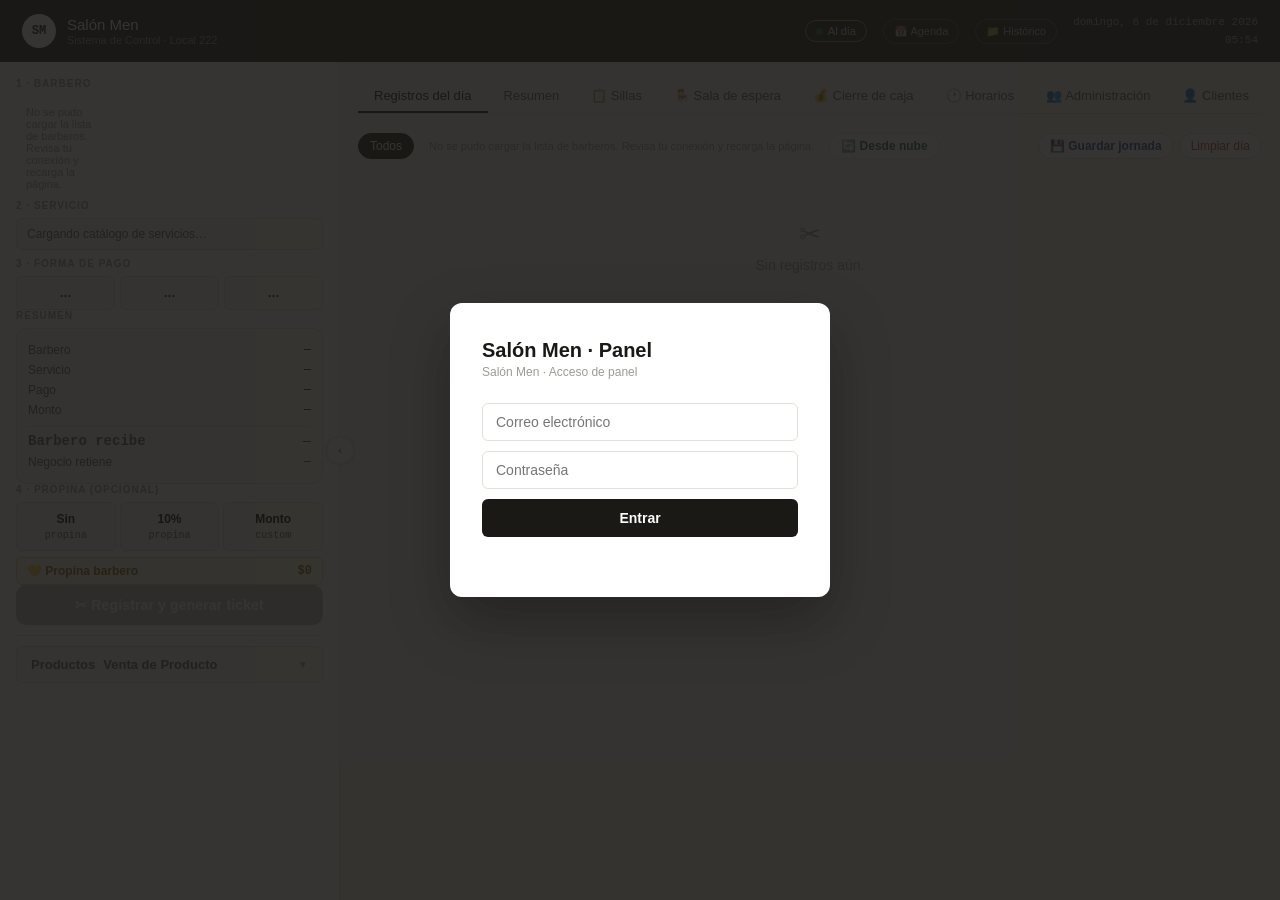
==== index.html @ 9fd51d5e "Editar registro: tip field, saved through the new propina route (only when changed) Co-Authored-By: " ====
<!DOCTYPE html>
<html lang="es">
<head>
<meta charset="UTF-8">
<meta name="viewport" content="width=device-width, initial-scale=1.0, maximum-scale=1.0">
<title>Salón Men · Panel</title>
<link rel="manifest" href="manifest.webmanifest">
<meta name="theme-color" content="#1a1916">
<style>
  /* fuentes del sistema — sin dependencia de red */

  :root {
    --bg:#f5f4f0; --surface:#fff; --surface2:#f9f8f5;
    --border:#e2e0d8; --border2:#ccc9be;
    --text:#1a1916; --text2:#5c5a54; --text3:#9c9a93;
    --soft:#e8e7e2;
    --ok:#1a6b3a; --info:#1a4b8b; --warn:#8b5e00; --err:#c0392b;
    --r:6px; --rl:10px;
    --mono:'Consolas','Courier New',monospace; --sans:-apple-system,BlinkMacSystemFont,'Segoe UI',Arial,sans-serif;
    /* ── Theme tokens — brand colors are tenant-configurable via applyTheme() ── */
    --color-primary: #1a1916;
    --color-accent:  #c9a84c;
    --color-bg:      #ffffff;
    --color-text:    #1a1916;
    --color-muted:   #9c9a93;
    /* Semantic state colors — NOT tenant-overridable (green=safe, red=failing) */
    --color-pending: #8b5e00;
    --color-synced:  #1a6b3a;
    --color-error:   #c0392b;
  }
  *{box-sizing:border-box;margin:0;padding:0}
  body{font-family:var(--sans);background:var(--bg);color:var(--text);min-height:100vh;font-size:14px}

  /* HEADER */
  .hdr{background:var(--text);color:#fff;padding:13px 22px;display:flex;align-items:center;justify-content:space-between;position:sticky;top:0;z-index:100}
  .hdr-brand{display:flex;align-items:center;gap:11px}
  .hdr-logo{width:34px;height:34px;background:#fff;color:var(--text);border-radius:50%;display:flex;align-items:center;justify-content:center;font-family:var(--mono);font-weight:600;font-size:12px}
  .hdr-title{font-weight:500;font-size:15px}
  .hdr-sub{font-size:11px;opacity:.5;margin-top:1px}
  .hdr-date{font-family:var(--mono);font-size:11px;opacity:.6;text-align:right;line-height:1.65}
  .hdr-right{display:flex;align-items:center;gap:16px}
  .hdr-hist{font-size:11px;opacity:.7;cursor:pointer;padding:5px 10px;border:1px solid rgba(255,255,255,.3);border-radius:20px;transition:opacity .12s}
  .hdr-hist:hover{opacity:1}
  .sync-badge{display:inline-flex;align-items:center;gap:5px;padding:4px 10px;border:1px solid var(--color-accent);border-radius:20px;font-size:11px;cursor:pointer;transition:opacity .12s;opacity:.8}
  .sync-badge:hover{opacity:1}
  .sync-dot{width:7px;height:7px;border-radius:50%;flex-shrink:0}

  /* LAYOUT */
  .layout{display:grid;grid-template-columns:340px 1fr;min-height:calc(100vh - 62px)}
  @media(max-width:900px){
    .layout{grid-template-columns:1fr;grid-template-rows:auto 1fr}
    .pl{height:auto;position:static;max-height:none;overflow-y:visible;border-right:none;border-bottom:1px solid var(--border)}
    .pr-panel{max-height:none}
    .hdr{flex-wrap:wrap;gap:6px}
    .hdr-title{font-size:13px}
    .hdr-sub{font-size:10px}
    .tab{font-size:11px;padding:10px 8px}
  }
  @media(max-width:600px){
    .layout{grid-template-columns:1fr}
    .pl{padding:10px}
    .bgrid{grid-template-columns:repeat(3,1fr)}
    .slist{max-height:200px}
    .pgrid{grid-template-columns:repeat(3,1fr)}
    .tabs-wrap{overflow-x:auto;-webkit-overflow-scrolling:touch;scrollbar-width:none}
    .tabs-wrap::-webkit-scrollbar{display:none}
    .tabs{flex-wrap:nowrap;min-width:max-content}
    .tab{white-space:nowrap;font-size:11px;padding:10px 8px}
    .pr-panel{padding:10px}
    .kpi-bb-grid{grid-template-columns:1fr}
  }

  /* PANEL IZQUIERDO — toggle colapsable (solo desktop, >900px; @media
     900px/600px de arriba siguen mandando en mobile sin cambios).
     Colapsado = rail de solo-iconos (~60px). El contenido real
     (.pl-inner) nunca se restructura ni se remueve del DOM — al
     colapsar solo se oculta, y reaparece como flyout (hover o
     focus-within) anclado junto al rail, asi que ninguna accion del
     checkout deja de ser clickeable/usable estando colapsado.
     .pl-empuja (la pone plEmpujeActualizar mientras el foco esta DENTRO del panel): el panel se usa como expandido y EMPUJA el tablero
     (el tablero se recalcula); con el mouse solo encima (hover) queda como flyout, siempre por encima de las tarjetas. */
  .pl-toggle{display:none}
  .pl-rail{display:none}
  @media(min-width:901px){
    .layout.pl-collapsed:not(.pl-empuja){grid-template-columns:60px 1fr}
    .layout.pl-collapsed:not(.pl-empuja) .pl{overflow:visible;padding:12px 8px;z-index:90}   /* .pl is sticky = its own stacking context: without a z-index the flyout was painted BEHIND the positioned cards of the board */
    .layout.pl-collapsed:not(.pl-empuja) .pl-rail{display:flex;flex-direction:column;align-items:center;gap:6px;padding-top:6px}
    .layout.pl-collapsed:not(.pl-empuja) .pl-inner{
      opacity:0;pointer-events:none;
      position:absolute;top:0;left:60px;width:340px;height:calc(100vh - 62px);
      background:var(--surface);border:1px solid var(--border);
      border-radius:0 var(--rl) var(--rl) 0;box-shadow:0 8px 24px rgba(0,0,0,.18);
      padding:16px;overflow-y:auto;z-index:140;
    }
    .layout.pl-collapsed:not(.pl-empuja) .pl:hover .pl-inner,
    .layout.pl-collapsed:not(.pl-empuja) .pl:focus-within .pl-inner{opacity:1;pointer-events:auto}
    .pl-rail-btn{
      position:relative;width:40px;height:40px;flex-shrink:0;
      border:1.5px solid var(--border);border-radius:var(--r);background:var(--surface2);
      color:var(--text2);font-size:17px;line-height:1;cursor:pointer;
      display:flex;align-items:center;justify-content:center;font-family:var(--sans);
    }
    .pl-rail-btn:hover,.pl-rail-btn:focus-visible{border-color:var(--text);background:var(--soft);outline:none}
    .pl-rail-btn::after{
      content:attr(data-pl-tip);position:absolute;left:calc(100% + 10px);top:50%;
      transform:translateY(-50%);background:var(--text);color:#fff;
      font-size:11px;font-weight:600;padding:5px 9px;border-radius:6px;
      white-space:nowrap;opacity:0;pointer-events:none;z-index:200;
    }
    .pl-rail-btn:hover::after,.pl-rail-btn:focus-visible::after{opacity:1}
    .pl-toggle{
      display:flex;align-items:center;justify-content:center;
      position:fixed;top:50%;left:326px;transform:translateY(-50%);
      width:28px;height:28px;border-radius:50%;
      border:1.5px solid var(--border);background:var(--surface);
      color:var(--text2);cursor:pointer;z-index:150;
      box-shadow:0 1px 4px rgba(0,0,0,.14);
    }
    .pl-toggle:hover{border-color:var(--text);background:var(--soft);color:var(--text)}
    .pl-toggle:focus-visible{outline:2px solid var(--text);outline-offset:2px}
    .layout.pl-collapsed:not(.pl-empuja) .pl-toggle{left:46px}
    .pl-toggle-ico{font-size:11px;line-height:1;display:inline-block}
    .layout.pl-collapsed:not(.pl-empuja) .pl-toggle-ico{transform:rotate(180deg)}
  }
  @media(min-width:901px) and (prefers-reduced-motion: no-preference){
    .layout{transition:grid-template-columns .22s ease}
    .pl-inner{transition:opacity .15s ease}
    .pl-toggle{transition:left .22s ease,border-color .12s,background .12s}
    .pl-toggle-ico{transition:transform .22s ease}
    .pl-rail-btn::after{transition:opacity .12s}
  }

  /* PANEL IZQUIERDO */
  .pl{background:var(--surface);border-right:1px solid var(--border);padding:16px;display:flex;flex-direction:column;gap:14px;overflow-y:auto;height:calc(100vh - 62px);position:sticky;top:62px;min-width:0}
  .slbl{font-size:10px;font-weight:600;letter-spacing:.1em;text-transform:uppercase;color:var(--text3);margin-bottom:7px}

  .bgrid{display:grid;grid-template-columns:1fr 1fr 1fr;gap:5px}
  .bbtn{padding:10px 4px;border:1.5px solid var(--border);border-radius:var(--r);background:var(--surface2);cursor:pointer;text-align:center;transition:all .12s;font-family:var(--sans)}
  .bbtn:hover{border-color:var(--text);background:var(--soft)}
  .bbtn.on{border-color:var(--text);background:var(--text);color:#fff}
  .bbtn .bn{font-weight:600;font-size:13px;display:block}
  .bbtn .bc{font-size:10px;margin-top:2px;opacity:.6;font-family:var(--mono)}
  .bbtn.on .bc{opacity:.75}

  .slist{display:flex;flex-direction:column;gap:3px;overflow-y:auto}
  .sitem{display:flex;align-items:center;justify-content:space-between;padding:8px 11px;border:1px solid var(--border);border-radius:var(--r);cursor:pointer;background:var(--surface2);transition:all .12s;user-select:none}
  .sitem:hover{border-color:var(--text);background:var(--soft)}
  .sitem.on{border-color:var(--text);background:var(--text);color:#fff}
  .sn{font-weight:500;font-size:13px} .st{font-size:10px;opacity:.55;margin-top:1px} .sp{font-family:var(--mono);font-size:12px;font-weight:600;white-space:nowrap;margin-left:7px}

  .pgrid{display:grid;grid-template-columns:1fr 1fr 1fr;gap:5px}
  .pbtn{padding:9px 4px;border:1.5px solid var(--border);border-radius:var(--r);background:var(--surface2);cursor:pointer;text-align:center;transition:all .12s;font-family:var(--sans)}
  .pbtn:hover{border-color:var(--text)}
  .pbtn.on{border-color:var(--text);background:var(--text);color:#fff}
  .pbtn .pn{font-weight:600;font-size:12px;display:block}
  .pbtn .pc{font-size:10px;opacity:.65;font-family:var(--mono);margin-top:2px}

  .prev{border:1px solid var(--border);border-radius:var(--rl);padding:11px;background:var(--surface2)}
  .pr{display:flex;justify-content:space-between;font-size:12px;padding:3px 0}
  .pr.tot{border-top:1px solid var(--border);margin-top:6px;padding-top:6px;font-weight:600;font-size:14px;font-family:var(--mono)}
  .pl2{color:var(--text2)} .pv{font-family:var(--mono);font-weight:500}
  .pv.g{color:var(--ok)} .pv.b{color:var(--info)}

  .breg{width:100%;padding:12px;background:var(--text);color:#fff;border:none;border-radius:var(--rl);font-family:var(--sans);font-size:14px;font-weight:600;cursor:pointer;transition:opacity .12s;letter-spacing:.01em}
  .breg:hover:not(:disabled){opacity:.85}
  .breg:disabled{opacity:.28;cursor:not-allowed}

  /* PANEL DERECHO */
  .pr-panel{padding:18px;overflow-y:auto;max-height:calc(100vh - 62px)}

  .tabs{display:flex;margin-bottom:16px;border-bottom:1px solid var(--border)}
  .tab{padding:8px 16px;font-size:13px;font-weight:500;cursor:pointer;border-bottom:2px solid transparent;color:var(--text2);transition:all .12s;white-space:nowrap}
  .tab:hover{color:var(--text)}
  .tab.on{color:var(--text);border-bottom-color:var(--text)}
  .tab-dropdown-item{display:block;padding:10px 16px;border-bottom:none}
  .tab-dropdown-item:hover{background:var(--surface2)}
  .tab-dropdown-item.on{background:var(--surface2)}
  .pane{display:none}
  .pane.on{display:block}

  .fbar{display:flex;gap:5px;margin-bottom:13px;flex-wrap:wrap;align-items:center}
  .fb{padding:5px 11px;border:1px solid var(--border);border-radius:20px;background:var(--surface);font-size:12px;cursor:pointer;transition:all .12s;font-family:var(--sans)}
  .fb:hover{border-color:var(--text)}
  .fb.on{background:var(--text);color:#fff;border-color:var(--text)}
  .fb:disabled{opacity:.4;cursor:not-allowed}
  .fb:disabled:hover{border-color:var(--border)}

  .rt{width:100%;border-collapse:collapse}
  .rt th{font-size:10px;font-weight:600;letter-spacing:.08em;text-transform:uppercase;color:var(--text3);padding:7px 9px;text-align:left;border-bottom:1px solid var(--border)}
  .rt td{padding:8px 9px;border-bottom:1px solid var(--border);font-size:13px;vertical-align:middle}
  .rt tr:last-child td{border-bottom:none}
  .rt tr:hover td{background:var(--surface2)}

  /* Clientes tab only — bounded-height scroll region with a sticky <thead>,
     scoped via this wrapper rather than touching .rt globally (.rt is
     shared with the registros/checkout-history table and others). Filters
     above #clientesContent stay visible "for free": with pagination capping
     rows at CLIENTES_PAGE_SIZE, the table's own scrollbar handles overflow
     instead of the outer .pr-panel, so the page rarely needs to scroll past
     the filter bars at all. */
  .clientes-table-wrap{max-height:calc(100vh - 300px);min-height:240px;overflow:auto;border:1px solid var(--border);border-radius:var(--r)}
  .clientes-table-wrap thead th{position:sticky;top:0;background:var(--surface);z-index:1}

  .badge{display:inline-block;padding:2px 7px;border-radius:20px;font-size:11px;font-weight:500}
  .be{background:#e6f4ea;color:#1a6b3a} .bd{background:#e8eef8;color:#1a4b8b} .btr{background:#fef9e7;color:#8b5e00}
  .bx{background:#fcebeb;color:#791f1f} /* baja confianza / riesgo — deliberately alarming, never mistake for one person */

  .bsm{padding:4px 7px;border:1px solid var(--border);border-radius:4px;background:var(--surface);font-size:11px;cursor:pointer;font-family:var(--sans);transition:all .1s;white-space:nowrap;margin-left:3px}
  .bsm:hover{border-color:var(--text);background:var(--soft)}
  .bsm.dx:hover{border-color:var(--err);color:var(--err)}

  .sgrid{display:grid;grid-template-columns:repeat(auto-fit,minmax(130px,1fr));gap:9px;margin-bottom:18px}
  .sc{background:var(--surface);border:1px solid var(--border);border-radius:var(--rl);padding:13px}
  .scl{font-size:11px;color:var(--text3);margin-bottom:3px} .scv{font-size:22px;font-weight:600;font-family:var(--mono)}
  .scv.g{color:var(--ok)} .scv.b{color:var(--info)} .scv.a{color:var(--warn)}

  .bsgrid{display:grid;grid-template-columns:repeat(auto-fit,minmax(200px,1fr));gap:11px}
  .bsc{background:var(--surface);border:1px solid var(--border);border-radius:var(--rl);overflow:hidden}
  .bsch{background:var(--text);color:#fff;padding:10px 13px;display:flex;align-items:center;justify-content:space-between}
  .bscb{padding:11px 13px}
  .bscr{display:flex;justify-content:space-between;font-size:12px;padding:4px 0;border-bottom:1px solid var(--border)}
  .bscr:last-child{border-bottom:none}

  .empty{text-align:center;padding:44px 20px;color:var(--text3)}
  .empty-ico{font-size:26px;margin-bottom:7px}

  .toastel{position:fixed;bottom:22px;right:22px;background:var(--text);color:#fff;padding:10px 17px;border-radius:var(--rl);font-size:13px;z-index:9000;opacity:0;transform:translateY(8px);transition:all .2s;pointer-events:none}
  .toastel.on{opacity:1;transform:translateY(0)}

  /* Alertas 15 min */
  .alerta-stack{position:fixed;top:72px;right:18px;display:flex;flex-direction:column;gap:8px;z-index:8500;max-width:300px}
  .alerta-card{background:#1a3a1a;border:1px solid #2d6e2d;border-left:4px solid #4caf50;border-radius:var(--rl);padding:12px 14px;color:#fff;box-shadow:0 4px 16px rgba(0,0,0,.35);animation:alerta-in .25s ease;display:flex;flex-direction:column;gap:4px}
  .alerta-card.agenda{background:#1a2b3a;border-color:#2d5e8e;border-left-color:#4a9fd4}
  .alerta-card.llegada{background:#3a2408;border-color:#8a5a1d;border-left-color:#f5a623}
  .alerta-card-top{display:flex;align-items:center;gap:8px}
  .alerta-ico{font-size:18px;flex-shrink:0}
  .alerta-bnom{font-size:11px;font-weight:700;letter-spacing:.06em;text-transform:uppercase;opacity:.75}
  .alerta-main{font-size:13px;font-weight:600;line-height:1.35}
  .alerta-meta{font-size:11px;opacity:.65;font-family:var(--mono)}
  .alerta-close{margin-left:auto;background:none;border:none;color:rgba(255,255,255,.5);cursor:pointer;font-size:16px;line-height:1;padding:0 0 0 6px;align-self:flex-start}
  .alerta-close:hover{color:#fff}
  @keyframes alerta-in{from{opacity:0;transform:translateX(24px)}to{opacity:1;transform:translateX(0)}}

  /* HISTÓRICO PANEL */
  .hist-overlay{display:none;position:fixed;top:0;left:0;right:0;bottom:0;background:rgba(0,0,0,.5);z-index:500;align-items:center;justify-content:center}
  .hist-overlay.on{display:flex}
  .hist-modal{background:#fff;border-radius:var(--rl);padding:22px;width:480px;max-width:94vw;max-height:85vh;overflow-y:auto;box-shadow:0 8px 40px rgba(0,0,0,.2)}
  .hist-title{font-size:16px;font-weight:600;margin-bottom:14px;display:flex;justify-content:space-between;align-items:center}
  .hist-entry{display:flex;align-items:center;justify-content:space-between;padding:10px 12px;border:1px solid var(--border);border-radius:var(--r);margin-bottom:7px;background:var(--surface2)}
  .hist-date{font-weight:600;font-size:13px} .hist-meta{font-size:11px;color:var(--text3)}
  .hist-actions{display:flex;gap:5px}

  /* ═══════════════════════════════════════
     ESTILOS DE IMPRESIÓN — TICKET 58mm
  ═══════════════════════════════════════ */
  #printArea{display:none}
  /* Paper of the 58 mm printouts (ticket, shift summary, cash closing). It only matters when the panel page itself is printed, which only
     happens through #printArea; the A4 reports are separate windows. Nothing here changes the on-screen layout. */
  @page{size:58mm auto;margin:0}

  /* HISTÓRICO PERÍODOS */
  .hist-periodo-btn{padding:7px 14px;border:1px solid var(--border);border-radius:var(--r);background:var(--surface);font-family:var(--sans);font-size:12px;cursor:pointer;font-weight:500;transition:all .12s}
  .hist-periodo-btn:hover{border-color:var(--text);background:var(--surface2)}
  .hist-periodo-btn.on{background:var(--text);color:#fff;border-color:var(--text)}

  /* CAJA */
  .caja-grid{display:grid;grid-template-columns:1fr 1fr;gap:16px;margin-bottom:20px}
  .caja-card{background:var(--surface);border:1px solid var(--border);border-radius:var(--rl);overflow:hidden}
  .caja-head{padding:12px 16px;font-weight:700;font-size:13px;display:flex;align-items:center;gap:8px;border-bottom:1px solid var(--border)}
  .caja-head.efectivo{background:#fef9e7;color:#8b5e00}
  .caja-head.tarjeta{background:#e8eef8;color:#1a4b8b}
  .caja-head.resumen{background:#1a1916;color:#fff}
  .caja-body{padding:14px 16px}
  .caja-row{display:flex;justify-content:space-between;align-items:center;padding:6px 0;border-bottom:1px solid var(--border);font-size:13px}
  .caja-row:last-child{border-bottom:none}
  .caja-row.total{border-top:2px solid var(--border);margin-top:4px;padding-top:10px;font-weight:700;font-size:15px}
  .caja-row.total.ok{color:var(--ok)}
  .caja-row.highlight{background:var(--surface2);margin:0 -16px;padding:6px 16px}
  .caja-lbl{color:var(--text2)}
  .caja-val{font-family:var(--mono);font-weight:600}
  .caja-base-input{display:flex;align-items:center;gap:10px;margin-bottom:16px;padding:12px 14px;background:var(--surface2);border:1px solid var(--border);border-radius:var(--r)}
  .caja-base-input label{font-size:12px;color:var(--text2);white-space:nowrap}
  .caja-base-input input{font-family:var(--mono);font-size:15px;font-weight:600;border:1px solid var(--border);border-radius:var(--r);padding:6px 10px;width:130px;background:var(--surface);color:var(--text)}
  .caja-base-input input:focus{outline:none;border-color:var(--text)}
  .diff-ok{color:var(--ok)} .diff-warn{color:var(--err)}
  .caja-nota{font-size:11px;color:var(--text3);margin-top:6px;line-height:1.5}

  @media print {
    @page {
      size: 58mm auto;
      margin: 0;
    }
    html, body {
      margin: 0 !important;
      padding: 0 !important;
      width: 58mm !important;
    }
    body > *:not(#printArea) {
      display: none !important;
      visibility: hidden !important;
    }
    #printArea {
      display: block !important;
      visibility: visible !important;
      width: 58mm !important;
      max-width: 58mm !important;
      margin: 0 !important;
      box-sizing: border-box !important;
      padding: 0 3mm 0 6mm !important;   /* left margin 6 mm, right 3 mm (the paper is 58 mm: 49 mm of text) */
      background: #fff !important;
    }
    #printArea > div { width: auto !important; max-width: 100% !important; box-sizing: border-box !important; }   /* the ticket blocks were fixed at 52 mm */
    #printArea * { visibility: visible !important; }
    .no-print { display: none !important; }
    #printArea.pa-caja { font-family: "Courier New", monospace; font-size: 10px; line-height: 1.45; }
  }

  /* KPIs */
  .kpi-page{width:100%} /* full width of the content column (was capped at 900px) */
  .kpi-period{display:flex;gap:8px;align-items:center;flex-wrap:wrap;margin-bottom:18px}
  .kpi-period-label{font-size:11px;font-weight:600;text-transform:uppercase;letter-spacing:.08em;color:var(--text3);margin-right:4px}
  .kpi-period select{padding:7px 11px;border:1px solid var(--border);border-radius:var(--r);font-family:var(--sans);font-size:13px;background:var(--surface);cursor:pointer}
  .kpi-period select:focus{outline:none;border-color:var(--text)}
  .kpi-cards-row{display:grid;grid-template-columns:repeat(auto-fit,minmax(160px,1fr));gap:10px;margin-bottom:20px}
  .kpi-mini{background:var(--surface);border:1px solid var(--border);border-radius:var(--rl);padding:12px 14px}
  .kpi-mini-label{font-size:10px;color:var(--text3);text-transform:uppercase;letter-spacing:.07em;margin-bottom:4px}
  .kpi-mini-val{font-family:var(--mono);font-size:22px;font-weight:700}
  .kpi-table-wrap{background:var(--surface);border:1px solid var(--border);border-radius:var(--rl);overflow:hidden;margin-bottom:18px}
  .kpi-table-head{background:var(--text);color:#fff;padding:12px 16px;display:flex;justify-content:space-between;align-items:center}
  .kpi-table-head span{font-size:13px;font-weight:600}
  .kpi-table-head small{font-size:11px;opacity:.6}
  .kpi-rt{width:100%;border-collapse:collapse}
  .kpi-rt th{font-size:10px;font-weight:600;letter-spacing:.07em;text-transform:uppercase;color:var(--text3);padding:9px 12px;text-align:left;border-bottom:1px solid var(--border);background:var(--surface2)}
  .kpi-rt th.r{text-align:center}
  .kpi-rt td{padding:10px 12px;border-bottom:1px solid var(--border);font-size:13px;vertical-align:middle}
  .kpi-rt td.r{text-align:center}
  .kpi-rt tr:last-child td{border-bottom:none}
  .kpi-rt tr:hover td{background:var(--surface2)}
  .kpi-score-cell{display:flex;flex-direction:column;align-items:center;gap:2px}
  .kpi-score-num{font-family:var(--mono);font-weight:700;font-size:13px}
  .kpi-score-bar{width:48px;height:5px;background:var(--border);border-radius:3px;overflow:hidden}
  .kpi-score-fill{height:100%;border-radius:3px;transition:width .3s}
  .kpi-grade{display:inline-block;padding:3px 9px;border-radius:20px;font-size:11px;font-weight:700;letter-spacing:.03em}
  .kpi-grade.S{background:#fef9e7;color:#8b5e00}
  .kpi-grade.A{background:#e6f4ea;color:#1a6b3a}
  .kpi-grade.B{background:#e8eef8;color:#1a4b8b}
  .kpi-grade.C{background:#f5f4f0;color:#5c5a54}
  .kpi-grade.X{background:#fcebeb;color:#791f1f}
  .kpi-grade.D{background:#fdf0e6;color:#8a3b12}
  .staff-periodo-row{display:flex;justify-content:space-between;gap:12px;flex-wrap:wrap;padding:8px 0;border-bottom:1px solid var(--border);font-size:12px}
  .staff-periodo-fechas{color:var(--text2);text-align:right}
  .kpi-alert{background:#fcebeb;border:1px solid #f5c0c0;border-radius:var(--rl);padding:11px 14px;margin-bottom:14px;font-size:13px;color:#791f1f}
  .kpi-alert strong{display:block;margin-bottom:3px}
  .kpi-eval-grid{display:grid;grid-template-columns:repeat(auto-fit,minmax(260px,1fr));gap:12px;margin-bottom:18px}
  .kpi-eval-card{background:var(--surface);border:1px solid var(--border);border-radius:var(--rl);overflow:hidden}
  .kpi-eval-head{padding:11px 14px;display:flex;align-items:center;justify-content:space-between;border-bottom:1px solid var(--border)}
  .kpi-eval-name{font-weight:700;font-size:14px}
  .kpi-eval-body{padding:12px 14px}
  .kpi-eval-row{display:flex;align-items:center;gap:8px;padding:5px 0;border-bottom:1px solid var(--border);font-size:12px}
  .kpi-eval-row:last-child{border-bottom:none}
  .kpi-eval-label{flex:1;color:var(--text2)}
  .kpi-stars{display:flex;gap:2px}
  .kpi-star{width:14px;height:14px;cursor:pointer;font-size:13px;line-height:1;transition:transform .1s}
  .kpi-star:hover{transform:scale(1.25)}
  .kpi-bonus-section{background:var(--surface2);border:1px solid var(--border);border-radius:var(--rl);padding:16px;margin-bottom:18px}
  .kpi-bonus-title{font-size:13px;font-weight:700;margin-bottom:12px;color:var(--text)}
  .kpi-bonus-grid{display:grid;grid-template-columns:repeat(auto-fit,minmax(200px,1fr));gap:10px}
  .kpi-bonus-card{background:var(--surface);border:1px solid var(--border);border-radius:var(--rl);padding:12px 14px;text-align:center}
  .kpi-bonus-name{font-weight:600;font-size:13px;margin-bottom:4px}
  .kpi-bonus-amount{font-family:var(--mono);font-size:20px;font-weight:700;color:var(--ok)}
  .kpi-bonus-label{font-size:10px;color:var(--text3);margin-top:2px}
  .kpi-disq{color:var(--err)!important;text-decoration:line-through;opacity:.5}
  .kpi-disq-badge{display:inline-block;background:#fcebeb;color:#791f1f;border-radius:4px;font-size:10px;font-weight:700;padding:2px 7px;margin-left:6px}
  .kpi-save-btn{padding:11px 22px;background:var(--text);color:#fff;border:none;border-radius:var(--rl);font-family:var(--sans);font-size:13px;font-weight:600;cursor:pointer;transition:opacity .12s}
  .kpi-save-btn:hover{opacity:.85}
  .kpi-period-badge{display:inline-block;background:var(--soft);color:var(--text2);border-radius:20px;font-size:11px;padding:3px 10px;font-family:var(--mono)}

  
  .tkt{font-family:monospace;font-size:11px;line-height:1.45;background:#fff;border:1px dashed #bbb;padding:10px 12px;width:220px;color:#000}
  .xc{text-align:center} .xb{font-weight:bold}
  .xs{border-top:1px dashed #888;margin:4px 0}
  .xr{display:flex;justify-content:space-between;font-size:10px;margin:1px 0}
  .xbig{font-size:13px;font-weight:bold;text-align:center;margin:4px 0}
  .xsm{font-size:9px;color:#555;text-align:center}
  .xfirma{margin-top:16px;border-top:1px solid #000;padding-top:3px;font-size:9px;text-align:center}

  /* SILLAS — tablero compacto: todas las sillas en una vista (sin scroll vertical a 1366×768, también con 9 barberos).
     Riel de color a la izquierda, tiempo restante a la derecha, barra al borde inferior; "💰 Cobrar servicio" abre el cobro (modo foco). */
  #sillasGrid{display:grid;grid-template-columns:repeat(auto-fill,minmax(270px,1fr));gap:10px;align-items:stretch}
  .ss{display:flex;flex-wrap:wrap;align-items:center;gap:3px 16px;padding:7px 12px;margin-bottom:10px;border-radius:var(--r);background:var(--text);border:1px solid var(--text);font-size:12.5px;color:rgba(255,255,255,.75)}
  .ss b{color:#fff}
  .ss-warn{color:#f0c36a;font-weight:600}
  .ss-act{margin-left:auto;font-size:11px;opacity:.7}
  .ss-btn{font-size:11px;padding:3px 10px;border:1px solid rgba(255,255,255,.4);border-radius:var(--r);background:transparent;color:#fff;cursor:pointer;font-family:var(--sans)}
  .sc{position:relative;background:var(--surface);border:1.5px solid var(--border);border-left:5px solid var(--border);border-radius:var(--rl);padding:9px 11px;display:flex;flex-direction:column;gap:5px;min-width:0}
  .sc-top{display:flex;align-items:baseline;flex-wrap:wrap;gap:2px 8px;min-width:0}
  /* the barber's name is ALWAYS shown in full: it wraps onto a second line instead of being cut */
  .sc-name{font-weight:700;font-size:14px;line-height:1.15;overflow-wrap:anywhere}
  .sc-chip{font-size:9.5px;font-weight:700;letter-spacing:.08em;text-transform:uppercase;color:var(--text3);white-space:nowrap}
  .sc-esp{font-size:10.5px;color:var(--text3);white-space:nowrap}
  .sc-next{font-size:10.5px;font-weight:700;color:var(--ok);white-space:nowrap}
  .sc-sub{font-size:11.5px;color:var(--text2)}
  /* DYNAMIC SIZE: the grid computes --k (1 = the compact reference card) from the real space and every text size, padding and bar scales with it */
  #sillasGrid{--k:1}
  #sillasGrid .sc{padding:calc(9px*var(--k)) calc(11px*var(--k));gap:calc(5px*var(--k));justify-content:center}
  #sillasGrid .sc-ocu{padding-bottom:0;column-gap:calc(10px*var(--k));row-gap:calc(5px*var(--k));align-content:space-between;justify-content:normal}
  #sillasGrid .sc-name{font-size:calc(14px*var(--k))} #sillasGrid .sc-chip{font-size:calc(9.5px*var(--k))} #sillasGrid .sc-esp,#sillasGrid .sc-next{font-size:calc(10.5px*var(--k))}
  #sillasGrid .sc-sub{font-size:calc(11.5px*var(--k))} #sillasGrid .sc-cli{font-size:calc(12.5px*var(--k))} #sillasGrid .sc-rem{font-size:calc(28px*var(--k))}
  #sillasGrid .sc-fin{font-size:calc(12px*var(--k))} #sillasGrid .sc-foot{font-size:calc(11px*var(--k))} #sillasGrid .sc-pos{font-size:calc(17px*var(--k))}
  #sillasGrid .sc-cita{font-size:calc(11.5px*var(--k));padding:calc(2px*var(--k)) calc(7px*var(--k))}
  #sillasGrid .sc-aus-det{font-size:calc(11.5px*var(--k))}
  #sillasGrid .sc-cerrar,#sillasGrid .sc-editar{font-size:calc(12px*var(--k));padding:calc(4px*var(--k)) calc(10px*var(--k))}
  .sc-acc{display:inline-flex;align-items:center;gap:calc(6px*var(--k,1));flex:0 0 auto}
  .sc-desde{min-width:0;overflow:hidden;text-overflow:ellipsis;white-space:nowrap}
  .sc-editar{background:var(--surface2);color:var(--text);border:1px solid var(--border2);border-radius:var(--r);font-weight:600;cursor:pointer;font-family:var(--sans);white-space:nowrap}
  .sc-editar:hover{background:var(--soft)}
  /* when the card is too narrow for the labels the buttons keep only the icon (the tooltip says what they do): decided by measuring, see sillasAjustarGrid */
  #sillasGrid.btn-icono .sc-btn-txt{display:none}
  #sillasGrid.btn-icono .sc-editar,#sillasGrid.btn-icono .sc-cerrar{min-width:28px;min-height:22px;padding-left:6px;padding-right:6px}   /* a usable target even at the smallest text scale */ #sillasGrid .sc-aus-btn{font-size:calc(11px*var(--k));padding:calc(2px*var(--k)) calc(8px*var(--k))}
  #sillasGrid .sc-bar{height:calc(6px*var(--k));margin-left:calc(-11px*var(--k));margin-right:calc(-11px*var(--k))}
  .sc-pos{font-size:17px;line-height:1;color:var(--ok);font-weight:700}
  .sc-aus-det{font-size:11.5px;line-height:1.4;color:var(--text2);margin-top:2px}
  .sc-aus-est{font-weight:600}
  .sc-aus-est.hito{color:#9a6e0a}
  .sc-aus-est.sin-reg{color:var(--err)}
  .sc-cita{font-size:11.5px;color:#6a5416;background:rgba(201,168,76,.2);border-radius:var(--r);padding:2px 7px;white-space:nowrap;overflow:hidden;text-overflow:ellipsis;max-width:100%;align-self:flex-start}
  .ss-rot{flex-basis:100%;font-size:12.5px;line-height:1.5;color:rgba(255,255,255,.75);border-top:1px solid rgba(255,255,255,.15);padding-top:4px;margin-top:2px}
  .rot-i{white-space:nowrap}
  .rot-l b{color:#7fe0a3}
  .rot-o b,.rot-x b{color:rgba(255,255,255,.85)}
  .rot-x{opacity:.7}
  .ss-aviso{flex-basis:100%;font-size:12.5px;font-weight:600;color:#f0c36a;border-top:1px solid rgba(255,255,255,.15);padding-top:4px;margin-top:2px}
  /* barbers with no shift today: compact gray chips under the grid, never an alert */
  #sillasDiaLibre{display:flex;flex-wrap:wrap;gap:6px;margin-top:8px}
  #sillasDiaLibre:empty{display:none}
  #sillasDiaLibre .sc{display:inline-flex;flex-direction:row;align-items:baseline;gap:8px;padding:3px 10px;border-width:1px;border-left-width:4px;opacity:.8}
  #sillasDiaLibre .sc-name{font-size:12.5px;font-weight:600}
  /* the closing popover: below the card, above it, or (when neither fits the window) centred — always fully visible */
  /* FOCUS MODE ("💰 Cobrar servicio"): the rest of the board fades behind a veil, the chosen card lifts above it and the charging sheet is a white sheet, distinct from the cards */
  #sillasFoco{position:fixed;inset:0;z-index:60;background:rgba(246,245,241,.74);-webkit-backdrop-filter:blur(3px);backdrop-filter:blur(3px);opacity:0;pointer-events:none}
  #sillasFoco.on{opacity:1;pointer-events:auto}
  @media(prefers-reduced-motion:no-preference){ #sillasFoco{transition:opacity .18s ease} #sillasGrid .sc{transition:transform .18s ease,box-shadow .18s ease} }
  #sillasGrid .sc.abierto{z-index:61;transform:scale(1.025);box-shadow:0 18px 40px rgba(26,25,22,.32)}
  #sillasGrid .sc.abierto.centro{transform:none}
  .sc.centro .sc-cierre{position:fixed;left:50%;top:50%;right:auto;bottom:auto;transform:translate(-50%,-50%);width:min(440px,94vw);max-height:94vh;overflow:auto}
  .sc-ocu.con-cita{grid-template-areas:"top rem" "meta rem" "cli cli" "cita cita" "foot foot" "bar bar"}
  .sc-ocu.con-espera{grid-template-areas:"top rem" "meta rem" "cli cli" "esp esp" "foot foot" "bar bar"}
  .sc-ocu.con-espera.con-cita{grid-template-areas:"top rem" "meta rem" "cli cli" "esp esp" "cita cita" "foot foot" "bar bar"}
  .sc-ocu .sc-espera{grid-area:esp}
  /* clients waiting for a barber: amber, bold and large (as heavy as the appointment line); red past the alert threshold */
  .sc-espera{display:block;font-weight:700;font-size:calc(13px*var(--k,1));line-height:1.25;padding:calc(3px*var(--k,1)) calc(8px*var(--k,1));border-radius:var(--r);background:#fde4b0;color:#7a4300;border:1px solid #e6a23c;white-space:nowrap;overflow:hidden;text-overflow:ellipsis;max-width:100%;align-self:flex-start}
  .sc-espera.urgente{background:#fcd3cf;color:#8f1d14;border-color:#d9534f}
  .esp-corto{display:none}
  #sillasGrid.k-compacto .esp-largo{display:none}
  #sillasGrid.k-compacto .esp-corto{display:inline}
  .ss-espera{background:#f59e0b;border-radius:var(--r);padding:1px 8px;font-weight:700;color:#2b1a00}
  .ss-espera b{color:#2b1a00}
  .ss-espera.urgente{background:#e5484d;color:#fff}
  .ss-espera.urgente b{color:#fff}
  .sc-esp-dl{color:#b45309;font-weight:700;font-size:12px}
  .sc-ocu .sc-cita{grid-area:cita}
  .sc-lib{border-color:#b8e5c8;border-left-color:var(--ok);background:#f3faf5}
  .sc-lib .sc-name{color:var(--ok)}
  .sc-aus{border-color:#c9c9c9;border-left-color:#8a8a8a;background:#efefef}
  .sc-aus .sc-name,.sc-aus .sc-chip{color:var(--text3)}
  /* fourth state: scheduled today but the entry mark was never registered (yellow) */
  .sc-sll{border-color:#d4a843;border-left-color:#d4a843;background:rgba(212,168,67,.08)}
  .sc-sll .sc-chip{color:#9a6e0a}
  /* no shift today (day off, holiday, closed day): compact gray, never an alert */
  .sc-dl{padding-top:6px;padding-bottom:6px;opacity:.75}
  /* barber marked absent by hand (server state): gray, with its Volvió button */
  .sc-aus.sc-man{border-color:#c9c9c9;border-left-color:#8a8a8a;background:#efefef}
  .sc-aus.sc-man .sc-name,.sc-aus.sc-man .sc-chip{color:var(--text3)}
  .sc-aus-btn{margin-left:6px;padding:2px 8px;font-size:11px;font-weight:600;background:var(--surface2);border:1px solid var(--border);border-radius:var(--r);cursor:pointer;color:var(--text2);font-family:var(--sans)}
  .sc-aus-btn.sc-vuelve{background:var(--ok);border-color:var(--ok);color:#fff}
  .sc-aus-btn:disabled{opacity:.5;cursor:default}
  .sc-ocu{border-color:var(--text);border-left-color:var(--text);display:grid;grid-template-columns:minmax(0,1fr) auto;
    grid-template-areas:"top rem" "meta rem" "cli cli" "foot foot" "bar bar";column-gap:10px;row-gap:5px;padding-bottom:0}
  .sc-ocu .sc-top{grid-area:top}
  .sc-meta{grid-area:meta;display:flex;gap:8px;align-items:baseline}
  .sc-cli{grid-area:cli;font-size:12.5px;white-space:nowrap;overflow:hidden;text-overflow:ellipsis}
  .sc-main{grid-area:rem;display:flex;flex-direction:column;align-items:flex-end;justify-content:center;gap:3px}
  .sc-rem{font-family:var(--mono);font-size:28px;font-weight:700;line-height:1;color:var(--warn)}
  .sc-fin{font-size:12px;color:var(--text2);text-align:right}
  .sc-foot{grid-area:foot;display:flex;align-items:center;justify-content:space-between;gap:8px;font-size:11px;color:var(--text3)}
  .sc-t{font-family:var(--mono)}
  .sc-cerrar{padding:4px 10px;background:var(--ok);color:#fff;border:none;border-radius:var(--r);font-size:12px;font-weight:600;cursor:pointer}
  .sc-bar{grid-area:bar;height:6px;margin:2px -11px 0;background:var(--soft);overflow:hidden;border-radius:0 0 calc(var(--rl) - 2px) calc(var(--rl) - 2px)}
  .sc-bar>i{display:block;height:100%;width:0;background:var(--ok);transition:width 1s linear}
  .sc-late{border-color:var(--err);border-left-color:var(--err)}
  .sc-late .sc-rem{color:var(--err)}
  .sc-late .sc-bar>i{background:var(--err)}
  .sc-late .sc-fin{color:var(--err);font-weight:600}
  /* closing block: collapsed; "💰 Cobrar servicio" opens it as a sheet over the card (focus mode), so no neighbouring card ever moves or grows */
  .sc-cierre{display:none;position:absolute;left:-5px;right:-1.5px;min-width:340px;top:calc(100% + 6px);z-index:30;background:#fff;border:1px solid var(--border);border-top:4px solid var(--ok);border-radius:var(--rl);box-shadow:0 22px 54px rgba(26,25,22,.38);padding:12px 14px}
  .sc.der .sc-cierre{left:auto}
  .fc-titulo{font-size:13px;font-weight:700;line-height:1.3;color:#14452a;background:#e6f4ec;margin:-12px -14px 12px;padding:10px 14px;border-radius:calc(var(--rl) - 2px) calc(var(--rl) - 2px) 0 0;overflow-wrap:anywhere}
  .fc-prod{font-size:11px;color:var(--text2);margin:-4px 0 8px}
  .fc-total{font-size:11.5px;color:var(--text2);margin:-2px 0 10px}
  .fc-acc{display:flex;gap:8px;align-items:stretch}
  .fc-conf{flex:1;padding:10px 12px;background:var(--ok);color:#fff;border:none;border-radius:var(--r);font-size:14px;font-weight:700;cursor:pointer;font-family:var(--sans)}
  .fc-conf:disabled{opacity:.45;cursor:not-allowed}
  .fc-canc{padding:10px 14px;background:transparent;color:var(--text2);border:1px solid var(--border2);border-radius:var(--r);font-size:13px;font-weight:600;cursor:pointer;font-family:var(--sans)}
  .fc-conf:focus-visible,.fc-canc:focus-visible{outline:2px solid var(--text);outline-offset:2px}
  .sc.abierto .sc-cierre{display:block}
  .sc.up .sc-cierre{top:auto;bottom:calc(100% + 6px)}
  /* ── Staff panel ── */
  .staff-section-hdr{display:flex;align-items:center;justify-content:space-between;font-size:13px;font-weight:600;color:var(--text);margin-bottom:10px;padding-bottom:8px;border-bottom:1px solid var(--border)}
  .staff-note{font-size:11px;font-weight:400;color:var(--text3)}
  .staff-row{display:flex;align-items:center;gap:8px;padding:8px 0;border-bottom:1px solid #f0f0f0}
  .staff-row:last-child{border-bottom:none}
  .staff-row.inactive{opacity:.55}
  .staff-label{font-size:12px;color:var(--text3);width:90px;flex-shrink:0}
  .staff-input{flex:1;border:1px solid var(--border);border-radius:var(--r);padding:6px 10px;font-size:13px;font-family:var(--sans);background:var(--surface);color:var(--text)}
  .staff-input:focus{outline:none;border-color:#888}
  .staff-del-btn{width:28px;height:28px;border:1px solid var(--border);border-radius:var(--r);background:transparent;color:var(--text3);cursor:pointer;font-size:13px;display:flex;align-items:center;justify-content:center;flex-shrink:0}
  .staff-del-btn:hover{background:#fee2e2;color:#c00;border-color:#fca5a5}
  .staff-add-btn{font-size:12px;padding:4px 12px;border:1px solid var(--border);border-radius:var(--r);background:var(--surface);cursor:pointer;font-family:var(--sans);color:var(--text)}
  .staff-add-btn:hover{background:var(--surface2,#f7f7f7)}
  .staff-reset-btn{font-size:12px;padding:7px 14px;border:1px solid var(--border);border-radius:var(--r);background:transparent;cursor:pointer;font-family:var(--sans);color:var(--text3)}
  .staff-reset-btn:hover{color:var(--text)}
  .staff-add-btn:disabled,.staff-del-btn:disabled,.staff-input:disabled{opacity:.4;cursor:not-allowed;pointer-events:none}
  .staff-freeze-note{font-size:12px;color:var(--warn);background:#fff8e6;border:1px solid #f0d9a0;border-radius:var(--r);padding:8px 10px;margin-bottom:8px}
  .catalogo-aviso{font-size:12px;border-radius:var(--r);padding:8px 10px;margin-bottom:8px;border:1px solid var(--border);color:var(--text2);background:var(--surface2)}
  .catalogo-aviso.warn{color:var(--warn);background:#fff8e6;border-color:#f0d9a0}
  .catalogo-aviso.err{color:var(--err);background:#fdecea;border-color:#f5b7b1}
  .svc-form{display:flex;gap:8px;align-items:center;flex-wrap:wrap;padding:10px;margin-bottom:8px;border:1px solid var(--border);border-radius:var(--r);background:var(--surface2)}
  .staff-row.svc-inactiva .svc-nombre,.staff-row.svc-inactiva .svc-precio-fijo,.staff-row.svc-inactiva .svc-duracion{opacity:.55}
  .svc-precio-fijo{min-width:100px;font-family:var(--mono);font-size:13px;color:var(--text2)}
  .svc-duracion{min-width:52px;font-size:11px;color:var(--text3)}
  .svc-badge{font-size:10px;font-weight:600;text-transform:uppercase;letter-spacing:.05em;color:var(--text3);border:1px solid var(--border);border-radius:20px;padding:2px 8px}
  .staff-action-btn:disabled{opacity:.4;cursor:not-allowed}
  .staff-saved{display:inline-flex;align-items:center;gap:5px;font-size:11px;color:#1a6b3a;background:#e8f5ed;border-radius:20px;padding:3px 10px;margin-left:8px;opacity:0;transition:opacity .3s}
  .staff-saved.show{opacity:1}
  .staff-barber-card{display:flex;align-items:center;gap:12px;padding:12px 14px;border:1px solid var(--border);border-radius:var(--rl);background:var(--surface);margin-bottom:8px;transition:opacity .2s}
  .staff-barber-card.inactive{opacity:.55;background:#fafafa}
  .staff-barber-avatar{width:38px;height:38px;border-radius:50%;background:var(--text);color:#fff;display:flex;align-items:center;justify-content:center;font-weight:700;font-size:13px;flex-shrink:0}
  .staff-barber-card.inactive .staff-barber-avatar{background:#bbb}
  .staff-barber-info{flex:1;min-width:0}
  .staff-barber-name{font-size:13px;font-weight:600;color:var(--text)}
  .staff-barber-bid{font-size:11px;color:var(--text3);font-family:var(--mono)}
  .staff-status-dot{display:inline-block;width:7px;height:7px;border-radius:50%;margin-right:4px}
  .staff-status-dot.active{background:#16a34a}
  .staff-status-dot.inactive{background:#dc2626}
  .staff-status-label{font-size:11px;font-weight:500}
  .staff-status-label.active{color:#16a34a}
  .staff-status-label.inactive{color:#dc2626}
  .staff-action-btn{font-size:11px;font-weight:600;padding:5px 12px;border-radius:var(--r);cursor:pointer;font-family:var(--sans);border:1.5px solid;transition:all .15s}
  .staff-action-btn.deactivate{border-color:#fca5a5;color:#dc2626;background:#fff5f5}
  .staff-action-btn.deactivate:hover{background:#fee2e2}
  .staff-action-btn.reactivate{border-color:#86efac;color:#16a34a;background:#f0fdf4}
  .staff-action-btn.reactivate:hover{background:#dcfce7}
  .staff-token-box{background:var(--surface2,#f7f7f7);border:1px solid var(--border);border-radius:var(--rl);padding:14px 16px;margin-bottom:20px;font-size:12px}
  .staff-token-row{display:flex;gap:8px;margin-top:8px}
  .staff-add-card{border:1.5px dashed var(--border);border-radius:var(--rl);padding:16px;margin-top:8px}
  .staff-add-grid{display:grid;grid-template-columns:1fr 1fr;gap:8px;margin-bottom:10px}
  @media(max-width:480px){.staff-add-grid{grid-template-columns:1fr}}
  #panelLoginOverlay{position:fixed;inset:0;background:rgba(26,25,22,.88);z-index:2000;display:none;align-items:center;justify-content:center}
  .panel-login-card{background:#fff;border-radius:12px;padding:36px 32px;width:min(380px,90vw);box-shadow:0 24px 60px rgba(0,0,0,.3)}
  .panel-login-card h2{font-size:20px;font-weight:700;margin-bottom:3px;color:var(--text)}
  .panel-login-card .plc-sub{font-size:12px;color:var(--text3);margin-bottom:24px}
  .panel-inp{width:100%;padding:10px 13px;border:1px solid var(--border);border-radius:var(--r);font-size:14px;font-family:var(--sans);box-sizing:border-box;margin-bottom:10px;background:var(--surface)}
  .panel-inp:focus{outline:none;border-color:var(--text)}
  .panel-login-btn{width:100%;padding:11px;background:var(--text);color:#fff;border:none;border-radius:var(--r);font-size:14px;font-weight:600;cursor:pointer;font-family:var(--sans)}
  .panel-login-btn:disabled{opacity:.45;cursor:default}
  .panel-login-err{font-size:12px;color:var(--err);margin-top:8px;min-height:16px}
  .panel-user-chip{display:flex;align-items:center;gap:8px;font-size:11px;opacity:.75}
  .panel-logout-btn{font-size:11px;padding:4px 10px;border:1px solid rgba(255,255,255,.3);border-radius:20px;background:transparent;color:#fff;cursor:pointer;font-family:var(--sans)}
  .panel-role-badge{background:rgba(255,255,255,.15);padding:1px 7px;border-radius:20px;font-size:10px;font-weight:700;letter-spacing:.04em}
  /* s1: inline styles of the Config, Histórico and Administración panes, moved into classes (same declarations) so the new design can restyle them */
  #pConfig .s1-1{max-width:600px}
  #pConfig .s1-2{font-size:15px;font-weight:600;margin-bottom:14px}
  #pConfig .s1-3{color:var(--text2);font-size:13px;margin-bottom:18px;line-height:1.6}
  #pConfig .s1-4{margin-bottom:14px}
  #pConfig .s1-5{font-size:11px;font-weight:600;text-transform:uppercase;letter-spacing:.07em;color:var(--text3);margin-bottom:6px}
  #pConfig .s1-6{padding:9px 18px;background:var(--text);color:#fff;border:none;border-radius:var(--r);font-family:var(--sans);font-size:13px;font-weight:600;cursor:pointer}
  #pConfig .s1-7{background:var(--surface2);border:1px solid var(--border);border-radius:var(--rl);padding:16px;font-size:12px;line-height:1.8}
  #pConfig .s1-8{font-weight:700;margin-bottom:8px;font-size:13px}
  #pConfig .s1-9{color:var(--info)}
  #pConfig .s1-10{background:var(--border);padding:1px 5px;border-radius:3px}
  #pConfig .s1-11{margin-top:14px}
  #pConfig .s1-12{padding:9px 18px;border:1.5px solid var(--border);background:var(--surface);border-radius:var(--r);font-family:var(--sans);font-size:13px;cursor:pointer}
  #pConfig .s1-13{margin-top:28px;border-top:1px solid var(--border);padding-top:22px}
  #pConfig .s1-14{font-size:15px;font-weight:600;margin-bottom:6px}
  #pConfig .s1-15{max-width:360px}
  #pHist .s1-16{margin-bottom:14px}
  #pHist .s1-17{padding:7px 12px;background:var(--surface);color:var(--text2);border:1px solid var(--border);border-radius:var(--r);font-size:12px;font-weight:600;cursor:pointer;margin-left:auto}
  #pHist .s1-18{padding:7px 10px;border:1px solid var(--border);border-radius:var(--r);font-size:13px;background:var(--surface)}
  #pHist .s1-19{padding:8px 16px;background:var(--text);color:#fff;border:none;border-radius:var(--r);font-size:13px;font-weight:600;cursor:pointer}
  #pHist .s1-20{font-size:12px;color:var(--text3)}
  #pHist .s1-21{color:var(--text3)}
  #pHist .s1-22{font-size:15px;font-weight:600;color:var(--text2);margin-bottom:6px}
  #pHist .s1-23{font-size:13px;color:var(--text3)}
  #pStaff .s1-24{max-width:620px;padding-bottom:40px}
  #pStaff .s1-25{font-weight:600;font-size:12px;margin-bottom:2px}
  #pStaff .s1-26{color:var(--text3);font-size:12px}
  #pStaff .s1-27{flex:1;padding:7px 10px;border:1px solid var(--border);border-radius:var(--r);font-size:12px;font-family:var(--mono)}
  #pStaff .s1-28{padding:7px 14px;font-size:12px;background:var(--text);color:#fff;border:none;border-radius:var(--r);cursor:pointer;font-family:var(--sans);font-weight:600}
  #pStaff .s1-29{margin-bottom:26px}
  #pStaff .s1-30{font-size:11px}
  #pStaff .s1-31{margin-top:14px}
  #pStaff .s1-32{font-size:12px;font-weight:600;margin-bottom:10px}
  #pStaff .s1-33{font-size:11px;color:var(--text3);margin-bottom:4px}
  #pStaff .s1-34{color:var(--text3);font-size:10px}
  #pStaff .s1-35{font-family:var(--mono)}
  #pStaff .s1-36{flex:1;padding:9px;font-size:12px}
  #pStaff .s1-37{padding:9px 14px;font-size:12px;background:var(--surface2);border:1px solid var(--border);border-radius:var(--r);cursor:pointer;font-family:var(--sans)}
  #pStaff .s1-38{flex:2}
  #pStaff .s1-39{max-width:100px}
  #pStaff .s1-40{padding:9px 14px;font-size:12px;white-space:nowrap}
  #pStaff .s1-41{flex:1}
  #pStaff .s1-42{padding-top:12px;border-top:1px solid var(--border);text-align:right}
  /* s2: inline styles of the Config, Histórico and Administración panes, moved into classes (same declarations) so the new design can restyle them */
  #pSala .s2-1{background:var(--surface);border:1px solid var(--border);border-radius:var(--rl);padding:16px;margin-bottom:16px}
  #pSala .s2-2{font-size:11px;font-weight:700;text-transform:uppercase;letter-spacing:.08em;color:var(--text3);margin-bottom:12px}
  #pSala .s2-3{position:relative}
  #pSala .s2-4{font-size:11px;color:var(--text3);margin-bottom:4px}
  #pSala .s2-5{width:100%;padding:8px 10px;border:1px solid var(--border);border-radius:var(--r);font-size:13px;background:var(--surface);font-family:var(--sans)}
  #pSala .s2-6{width:100%;padding:8px 10px;border:1px solid var(--border);border-radius:var(--r);font-size:13px;font-family:var(--mono);background:var(--surface)}
  #pSala .s2-7{width:100%;padding:8px 10px;border:1px solid var(--border);border-radius:var(--r);font-size:13px;font-family:var(--sans);background:var(--surface)}
  #pSala .s2-8{padding:9px 20px;background:var(--text);color:#fff;border:none;border-radius:var(--r);font-size:13px;font-weight:600;cursor:pointer;font-family:var(--sans)}
  #pSala .s2-9{font-size:13px}
  #pSala .s2-10{font-size:11px;font-weight:700;text-transform:uppercase;letter-spacing:.08em;color:var(--text3)}
  #pSala .s2-11{font-size:11px;color:var(--text3)}
  #pSala .s2-12{font-size:11px;padding:4px 11px;border:1px solid var(--border);border-radius:var(--r);background:var(--surface);cursor:pointer;font-family:var(--sans)}
  #pSala .s2-13{grid-column:1/-1}
  #pSala .s2-14{margin-top:20px}
  #pSala .s2-15{flex:1;padding:8px 10px;border:1px solid var(--border);border-radius:var(--r);font-size:13px;font-family:var(--sans);background:var(--surface)}
  #pSala .s2-16{padding:8px 16px;background:var(--text);color:#fff;border:none;border-radius:var(--r);font-size:13px;font-weight:600;cursor:pointer;font-family:var(--sans)}
</style>
</head>
<body>

<header class="hdr">
  <div class="hdr-brand">
    <div class="hdr-logo">SM</div>
    <div>
      <div class="hdr-title" id="hdrTitle"></div>
      <div class="hdr-sub" id="hdrSub"></div>
    </div>
  </div>
  <div class="hdr-right">
    <div id="sheetsStatus" style="font-size:11px;opacity:.5;display:none">
      <span id="sheetsIndicator">⬤</span> <span id="sheetsText">Sheets</span>
    </div>
    <div id="syncBadge" class="sync-badge" onclick="drainOutbox()" title="Sincronizar ahora">
      <span class="sync-dot" id="syncDot" style="background:var(--color-synced)"></span>
      <span id="syncTxt">Al día</span>
    </div>
    <span class="hdr-hist" style="cursor:pointer" onclick="showTabById('pAgenda')">📅 Agenda</span>
    <span class="hdr-hist" onclick="abrirHistorico()">📁 Histórico</span>
    <div id="panelUserChip" class="panel-user-chip" style="display:none">
      <span id="panelUserName"></span>
      <span id="panelUserRole" class="panel-role-badge"></span>
    </div>
    <button id="panelLogoutBtn" class="panel-logout-btn" style="display:none" onclick="panelLogout()">Salir</button>
    <div class="hdr-date" id="hDate"></div>
  </div>
</header>

<div id="panelLoginOverlay">
  <div class="panel-login-card">
    <h2>Salón Men · Panel</h2>
    <p class="plc-sub" id="plcSub"></p>
    <input class="panel-inp" id="panelEmailInput" type="email" placeholder="Correo electrónico"
      autocomplete="username" onkeydown="if(event.key==='Enter')panelLogin()">
    <input class="panel-inp" id="panelPassInput" type="password" placeholder="Contraseña"
      autocomplete="current-password" onkeydown="if(event.key==='Enter')panelLogin()">
    <button class="panel-login-btn" id="panelLoginBtn" onclick="panelLogin()">Entrar</button>
    <div class="panel-login-err" id="panelLoginErr"></div>
  </div>
</div>

<div class="layout">

  <!-- IZQUIERDA -->
  <div class="pl">
    <div class="pl-rail" id="plRail">
      <button type="button" class="pl-rail-btn" data-pl-tip="Barbero" aria-label="Ir a Barbero" onclick="plRailFocus('secBarbero')">💈</button>
      <button type="button" class="pl-rail-btn" data-pl-tip="Servicio" aria-label="Ir a Servicio" onclick="plRailFocus('secServicio')">✂️</button>
      <button type="button" class="pl-rail-btn" data-pl-tip="Forma de pago" aria-label="Ir a Forma de pago" onclick="plRailFocus('secPago')">💳</button>
      <button type="button" class="pl-rail-btn" data-pl-tip="Propina" aria-label="Ir a Propina" onclick="plRailFocus('secPropina')">💛</button>
      <button type="button" class="pl-rail-btn" data-pl-tip="Venta de producto" aria-label="Ir a Venta de producto" onclick="plRailFocus('secProductoSale')">🧴</button>
    </div>
    <div class="pl-inner" id="plInner">
    <div id="secBarbero">
      <div class="slbl">1 · Barbero</div>
      <div class="bgrid" id="bgrid"></div>
    </div>
    <div id="secServicio">
      <div class="slbl">2 · Servicio</div>

      <div class="slist" id="slist"></div>
    </div>
    <div id="secPago">
      <div class="slbl">3 · Forma de pago</div>
      <div class="pgrid">
        <button class="pbtn" data-pay="efectivo" onclick="selP(this)"><span class="pn">…</span><span class="pc"></span></button>
        <button class="pbtn" data-pay="debito" onclick="selP(this)"><span class="pn">…</span><span class="pc"></span></button>
        <button class="pbtn" data-pay="transferencia" onclick="selP(this)"><span class="pn">…</span><span class="pc"></span></button>
      </div>
    </div>
    <div>
      <div class="slbl">Resumen</div>
      <div class="prev">
        <div class="pr"><span class="pl2">Barbero</span><span class="pv" id="pvB">—</span></div>
        <div class="pr"><span class="pl2">Servicio</span><span class="pv" id="pvS">—</span></div>
        <div class="pr"><span class="pl2">Pago</span><span class="pv" id="pvP">—</span></div>
        <div class="pr"><span class="pl2">Monto</span><span class="pv" id="pvM">—</span></div>
        <div class="pr tot"><span class="pl2">Barbero recibe</span><span class="pv g" id="pvBB">—</span></div>
        <div class="pr" id="pvPropinaRow" style="display:none"><span class="pl2">+ Propina</span><span class="pv" style="color:#8b5e00;font-weight:700" id="pvPropina">—</span></div>
        <div class="pr"><span class="pl2">Negocio retiene</span><span class="pv b" id="pvN">—</span></div>
      </div>
    </div>
    <div id="secPropina">
      <div class="slbl">4 · Propina (opcional)</div>
      <div style="display:flex;gap:6px;align-items:center">
        <div style="display:flex;gap:4px;flex:1">
          <button class="pbtn" data-tip="0"   onclick="selPropina(this)" style="flex:1"><span class="pn">Sin</span><span class="pc">propina</span></button>
          <button class="pbtn" data-tip="10"  onclick="selPropina(this)" style="flex:1"><span class="pn">10%</span><span class="pc">propina</span></button>
          <button class="pbtn" data-tip="custom" onclick="selPropina(this)" style="flex:1"><span class="pn">Monto</span><span class="pc">custom</span></button>
        </div>
      </div>
      <div id="propinaCust" style="display:none;margin-top:6px">
        <input type="number" id="propinaInput" min="0" step="500" placeholder="$0"
          oninput="actualizarPropina()"
          style="width:100%;padding:8px 10px;border:1px solid var(--border);border-radius:var(--r);font-family:var(--mono);font-size:14px;text-align:right">
      </div>
      <div id="propinaPreview" style="display:none;margin-top:6px;padding:6px 10px;background:var(--gold-soft,#fef9e7);border:1px solid #e8d08a;border-radius:var(--r);font-size:12px;display:flex;justify-content:space-between">
        <span style="color:#8b5e00;font-weight:600">💛 Propina barbero</span>
        <span style="font-family:var(--mono);font-weight:700;color:#8b5e00" id="propinaAmt">$0</span>
      </div>
    </div>
    <button class="breg" id="btnR" onclick="registrar()" disabled>✂ Registrar y generar ticket</button>

    <!-- VENTA DE PRODUCTO -->
    <div id="secProductoSale" style="margin-top:10px;border-top:1px solid var(--border);padding-top:10px">
      <button onclick="toggleProductos()" id="btnToggleProd"
        style="width:100%;padding:10px 14px;background:var(--surface2);border:1.5px solid var(--border);border-radius:var(--r);color:var(--text2);font-family:var(--sans);font-size:13px;font-weight:600;cursor:pointer;text-align:left;display:flex;align-items:center;gap:8px;transition:border-color .12s">
        <span>Productos</span><span>Venta de Producto</span><span id="prodArrow" style="margin-left:auto;font-size:10px;opacity:.5">▼</span>
      </button>
      <div id="prodPanel" style="display:none;padding-top:10px">
        <div class="slbl">Barbero <span style="font-weight:400;opacity:.5;font-size:10px">(opcional — sin barbero = sin comision)</span></div>
        <div class="bgrid" id="prodBgrid"></div>
        <div class="slbl" style="margin-top:8px">Producto</div>
        <div id="prodGrid" style="display:flex;gap:5px;flex-wrap:wrap"></div>
        <div style="display:flex;align-items:center;gap:10px;margin-top:8px">
          <span class="slbl" style="margin:0;flex:1">Cantidad</span>
          <button onclick="chgQty(-1)" style="width:32px;height:32px;border:1.5px solid var(--border);border-radius:var(--r);background:var(--surface2);color:var(--text);font-size:18px;font-weight:700;cursor:pointer;line-height:1;font-family:var(--sans)">−</button>
          <span id="prodQtyDisplay" style="font-family:var(--mono);font-size:16px;font-weight:700;min-width:24px;text-align:center">1</span>
          <button onclick="chgQty(1)" style="width:32px;height:32px;border:1.5px solid var(--border);border-radius:var(--r);background:var(--surface2);color:var(--text);font-size:18px;font-weight:700;cursor:pointer;line-height:1;font-family:var(--sans)">+</button>
        </div>
        <div class="slbl" style="margin-top:8px">Forma de pago</div>
        <div class="pgrid">
          <button class="pbtn" data-prodpay="efectivo" onclick="selProdPago(this)"><span class="pn">…</span><span class="pc"></span></button>
          <button class="pbtn" data-prodpay="debito" onclick="selProdPago(this)"><span class="pn">…</span><span class="pc"></span></button>
          <button class="pbtn" data-prodpay="transferencia" onclick="selProdPago(this)"><span class="pn">…</span><span class="pc"></span></button>
        </div>
        <div class="prev" id="prodPrev" style="margin-top:8px">
          <div class="pr"><span class="pl2">Barbero</span><span class="pv" id="ppvB">Sin asignar</span></div>
          <div class="pr"><span class="pl2">Producto</span><span class="pv" id="ppvS">—</span></div>
          <div class="pr"><span class="pl2">Total</span><span class="pv" id="ppvM">—</span></div>
          <div class="pr tot"><span class="pl2">Barbero recibe</span><span class="pv g" id="ppvBB">—</span></div>
          <div class="pr"><span class="pl2">Negocio retiene</span><span class="pv b" id="ppvN">—</span></div>
        </div>
        <button class="breg" id="btnProd" onclick="registrarProducto()" disabled style="margin-top:8px">Registrar venta</button>
      </div>
    </div>
    </div>
  </div>
  <button class="pl-toggle" id="plToggle" type="button" aria-label="Colapsar panel lateral" aria-expanded="true" onclick="togglePlPanel()"><span class="pl-toggle-ico" aria-hidden="true">‹</span></button>

  <!-- DERECHA -->
  <div class="pr-panel">
    <div class="tabs">
      <div class="tab on" onclick="showTab('pReg',this)">Registros del día</div>
      <div class="tab" onclick="showTab('pSum',this)">Resumen</div>
      <div class="tab" onclick="showTab('pSillas',this)">📋 Sillas</div>
      <div class="tab" onclick="showTab('pSala',this)">🪑 Sala de espera</div>
      <div class="tab" onclick="showTab('pCaja',this)">💰 Cierre de caja</div>
      <div class="tab" onclick="showTab('pHorarios',this)">🕐 Horarios</div>
      <div class="tab" onclick="showTab('pStaff',this)">👥 Administración</div>
      <div class="tab" onclick="showTab('pClientes',this)">👤 Clientes</div>
      <div class="tab" id="tabAgenda" onclick="showTab('pAgenda',this)">📅 Agenda <span id="badgeAgenda" style="display:none;background:#2d5e8e;color:#fff;border-radius:20px;font-size:10px;font-weight:700;padding:1px 7px;margin-left:4px;vertical-align:middle">0</span></div>
      <div class="tab" onclick="showTab('pKpis',this)">🏆 KPIs</div>
      <div class="tab" id="tabTv" style="display:none" onclick="showTab('pTv',this)">📺 TV</div>
      <script>document.addEventListener('DOMContentLoaded',function(){if(window.BP_CONFIG&&BP_CONFIG.tv===true){var _t=document.getElementById('tabTv');if(_t)_t.style.display='';}});</script>
      <div style="position:relative" id="tabMasWrap">
        <div class="tab" onclick="toggleTabMas(event)">Más ▾</div>
        <div id="tabMasMenu" style="display:none;position:absolute;top:100%;right:0;background:var(--surface);border:1px solid var(--border);border-radius:var(--r);box-shadow:0 4px 16px rgba(0,0,0,.15);z-index:100;min-width:190px;overflow:hidden">
          <div class="tab tab-dropdown-item" id="tabAprob" onclick="showTab('pAprob',this);closeTabMas()">✅ Aprobar <span id="badgeAprob" style="display:none;background:#d4a843;color:#0a0908;border-radius:20px;font-size:10px;font-weight:700;padding:1px 7px;margin-left:4px">0</span></div>
          <div class="tab tab-dropdown-item" onclick="showTab('pCierre',this);closeTabMas()">Cierre jornada</div>
          <div class="tab tab-dropdown-item" onclick="showTab('pHist',this);closeTabMas()">Histórico</div>
          <div class="tab tab-dropdown-item" onclick="showTab('pHistorico',this);closeTabMas()">📥 Ingresar histórico</div>
          <div class="tab tab-dropdown-item" onclick="showTab('pConfig',this);closeTabMas()">⚙ Config</div>
        </div>
      </div>
    </div>

    <div class="pane on" id="pReg">
      <div class="fbar">
        <button class="fb on" onclick="filtrar('todos',this)">Todos</button>
        <span id="barberFilterBtns"></span>
        <button class="fb" id="syncNubeBtn" style="color:var(--ok);font-weight:600" onclick="forzarSyncNube()" title="Borra caché local y trae los datos limpios desde la base de datos">🔄 Desde nube</button>
        <button class="fb" style="margin-left:auto;color:var(--info);font-weight:600" onclick="descargarJornadaHoy()" title="Guarda el JSON del día — ábrelo luego en el Dashboard">💾 Guardar jornada</button>
        <button class="fb" style="color:var(--err)" onclick="limpiarHoy()">Limpiar día</button>
      </div>
      <div id="avisoVentasHoy" class="catalogo-aviso err" style="display:none"></div>
      <div id="rCont"><div class="empty"><div class="empty-ico">✂</div><div>Sin registros. Registra el primer servicio del día.</div></div></div>
    </div>

    <div class="pane" id="pTv">
      <div class="card-p" style="padding:18px 20px;margin-bottom:14px;">
        <h2 style="margin:0 0 4px;font-size:1.25rem;">📺 TV del local</h2>
        <p class="muted" style="margin:0 0 14px;">Elige qué muestra la TV de la sala. Cada cambio queda registrado (quién, cuándo, de qué a qué).</p>
        <div id="tvEstado" style="font-size:1rem;margin-bottom:6px;"></div>
        <div id="tvAviso" style="font-size:0.95rem;"></div>
      </div>
      <div class="card-p" style="padding:14px 18px;margin-bottom:14px;">
        <div style="font-weight:700;margin-bottom:6px;">🔊 Sonido de llamados (este equipo)</div>
        <div id="audioLlEstado" style="font-size:0.95rem;margin-bottom:8px;"></div>
        <button id="audioLlBtn" onclick="activarSonidoLl()" style="padding:7px 14px;font-size:0.95rem;border-radius:8px;cursor:pointer;">🔊 Activar sonido de llamados</button>
        <div id="audioLlTv" style="font-size:0.95rem;margin-top:10px;"></div>
      </div>
      <div id="tvLista"></div>
      <div class="card-p" id="tvAdmin" style="padding:18px 20px;margin-top:14px;display:none;">
        <h3 style="margin:0 0 8px;font-size:1.05rem;">Dispositivos (solo administrador)</h3>
        <div style="display:flex;gap:8px;flex-wrap:wrap;align-items:center;">
          <input id="tvNuevoNombre" maxlength="80" placeholder="Nombre de la TV, ej. TV sala" style="padding:10px;font-size:1rem;min-width:240px;">
          <button type="button" onclick="tvCrear()" style="padding:9px 14px;font-size:0.95rem;border-radius:10px;border:2px solid #c9c3b6;background:#fff;color:#1a1916;cursor:pointer;">Añadir TV</button>
        </div>
        <div id="tvToken" style="display:none;margin-top:12px;padding:12px;border:2px solid var(--brand-primary,#0E3B2E);border-radius:10px;"></div>
      </div>
    </div>
    <div class="pane" id="pAprob">
      <div id="aprobContent">
        <div class="empty"><div class="empty-ico">⟳</div><div>Cargando pendientes…</div></div>
      </div>
    </div>

    <div class="pane" id="pSala">
      <!-- ── Llamado de clientes: repetir el último llamado (admin y encargado) ── -->
      <div id="llamadoBarra" style="display:none;align-items:center;gap:8px;margin-bottom:10px;flex-wrap:wrap">
        <span style="font-size:12px;color:var(--text2)">📣 Llamado de clientes</span>
        <button onclick="llamadoRepetir()" style="padding:5px 12px;font-size:12px;background:var(--surface2);border:1px solid var(--border);border-radius:var(--r);cursor:pointer">🔁 Repetir llamado</button>
      </div>
      <!-- ── Check-in manual ── -->
      <div class="s2-1">
        <div class="s2-2">✚ Check-in manual</div>
        <div style="display:grid;grid-template-columns:1fr 1fr;gap:10px;margin-bottom:10px">
          <div class="s2-3">
            <div class="s2-4">Teléfono (opcional)</div>
            <input id="sala-tel" type="tel" placeholder="" autocomplete="off"
              style="width:100%;padding:8px 10px;border:1px solid var(--border);border-radius:var(--r);font-size:13px;font-family:var(--sans);background:var(--surface)"
              oninput="salaBuscarClienteLocal(this.value)"
              onblur="buscarClientePorTel('sala')" />
            <div id="sala-tel-badge" style="font-size:11px;margin-top:4px;color:var(--text3)"></div>
            <!-- Instant local-index dropdown (no network per keystroke) — see
                 salaBuscarClienteLocal(). Absolutely positioned so it floats
                 over whatever's below without pushing layout around. -->
            <div id="sala-tel-dropdown" style="display:none;position:absolute;z-index:20;top:100%;left:0;right:0;margin-top:2px;background:var(--surface);border:1px solid var(--border);border-radius:var(--r);box-shadow:0 4px 14px rgba(0,0,0,.12);max-height:220px;overflow-y:auto"></div>
          </div>
          <div>
            <div class="s2-4">Nombre *</div>
            <input id="sala-nombre" type="text" placeholder=""
              style="width:100%;padding:8px 10px;border:1px solid var(--border);border-radius:var(--r);font-size:13px;font-family:var(--sans);background:var(--surface)" />
          </div>
        </div>
        <div style="display:grid;grid-template-columns:1fr 1fr 1fr;gap:10px;margin-bottom:12px">
          <div>
            <div class="s2-4">Barbero *</div>
            <select class="s2-5" id="sala-bid">
              <option value="">Elegir…</option>
              <option value="any">⚡ Primer disponible</option>
            </select>
          </div>
          <div>
            <div class="s2-4">Servicio *</div>
            <select class="s2-5" id="sala-svc" onchange="salaAutoPreio()">
              <option value="">Elegir…</option>
                          <!-- the options come from the deployment config (BP.salaServicios) or from the service catalog of the server: salaPoblarServicios() -->
            </select>
          </div>
          <div>
            <div class="s2-4">Precio</div>
            <input class="s2-6" id="sala-precio" type="number" placeholder="Precio"
              />
          </div>
        </div>
        <div style="display:grid;grid-template-columns:1fr 1fr;gap:10px;margin-bottom:12px">
          <div>
            <div class="s2-4">Bebida (opcional)</div>
            <select id="sala-bebida" onchange="salaToggleBebidaOtro()" style="width:100%;padding:8px 10px;border:1px solid var(--border);border-radius:var(--r);font-size:13px;background:var(--surface);font-family:var(--sans)">
              <option value="">Sin bebida</option>
              <option value="__otro__">Otro…</option>
            </select>
          </div>
          <div id="sala-bebida-otro-wrap" style="display:none">
            <div class="s2-4">¿Cuál?</div>
            <input class="s2-7" id="sala-bebida-otro" type="text" placeholder="Ej: Té helado"
              />
          </div>
        </div>
        <button class="s2-8" onclick="salaCheckin()">✓ Registrar llegada</button>
      </div>

      <!-- ── Última visita (índice local en caché, sin llamada de red) ── -->
      <div id="salaUltimaVisitaCard" style="display:none;background:var(--surface);border:1px solid var(--border);border-radius:var(--rl);padding:16px;margin-bottom:16px">
        <div class="s2-2">🕒 Última visita</div>
        <div id="salaUltimaVisitaBody" style="font-size:13px"></div>
      </div>

      <!-- ── Memoria del cliente (GET /clientes/:id/memoria, panel-auth) ── -->
      <div id="salaMemoriaPanel" style="display:none;background:var(--surface);border:1px solid var(--border);border-radius:var(--rl);padding:16px;margin-bottom:16px">
        <div class="s2-2">🧠 Memoria del cliente</div>
        <div class="s2-9" id="salaMemoriaBody"></div>
      </div>

      <!-- ── Cola en tiempo real ── -->
      <div style="display:flex;justify-content:space-between;align-items:center;margin-bottom:12px">
        <div class="s2-10">Cola en tiempo real</div>
        <div style="display:flex;align-items:center;gap:10px"><span class="s2-11" id="salaAct"></span><button class="s2-12" onclick="salaRecargar()">↺ Actualizar</button></div>
      </div>
      <div id="salaGrid" style="display:grid;grid-template-columns:repeat(auto-fill,minmax(300px,1fr));gap:14px">
        <div class="empty s2-13"><div class="empty-ico">⟳</div><div>Cargando cola…</div></div>
      </div>

      <!-- ── Mini CRM ── -->
      <div class="s2-14">
        <div style="display:flex;justify-content:space-between;align-items:center;margin-bottom:10px;cursor:pointer" onclick="salaToggleCrm()">
          <div class="s2-10">🔍 Buscar cliente</div>
          <div id="salaToggleCrmIco" style="font-size:12px;color:var(--text3)">▶</div>
        </div>
        <div id="salaCrmPanel" style="display:none">
          <div style="display:flex;gap:8px;margin-bottom:10px">
            <input class="s2-15" id="salaQ" type="text" placeholder="Nombre o teléfono…"
             
              onkeydown="if(event.key==='Enter') buscarClienteCRM()" />
            <button class="s2-16" onclick="buscarClienteCRM()">Buscar</button>
          </div>
          <div id="salaCrmResultados"></div>
        </div>
      </div>
    </div>

    <!-- ── SILLAS ── -->
    <div class="pane" id="pSillas">
      <div id="sillasNextTurn"></div>
      <div id="sillasGrid">
        <div class="empty" style="grid-column:1/-1"><div class="empty-ico">⟳</div><div>Cargando sillas…</div></div>
      </div>
      <div id="sillasDiaLibre"></div>
      <div id="sillasFoco" onclick="sillasFocoCancelar()" aria-hidden="true"></div>
    </div>

    <!-- ── Modal editar pago de registro ── -->
    <div id="editPagoOverlay" onclick="if(event.target===this)cerrarEditPago()"
      style="display:none;position:fixed;top:0;left:0;right:0;bottom:0;background:rgba(0,0,0,.45);z-index:600;align-items:center;justify-content:center">
      <div style="background:var(--surface);border:1px solid var(--border);border-radius:var(--rl);padding:20px;width:380px;max-width:94vw;box-shadow:0 8px 32px rgba(0,0,0,.15)">
        <div style="display:flex;justify-content:space-between;align-items:center;margin-bottom:16px">
          <div style="font-size:14px;font-weight:700">✏ Editar registro</div>
          <button onclick="cerrarEditPago()" style="background:none;border:none;font-size:18px;cursor:pointer;color:var(--text3);padding:2px 6px;line-height:1">✕</button>
        </div>
        <div style="font-size:11px;color:var(--text3);margin-bottom:4px">Registro</div>
        <div id="editPagoInfo" style="font-size:13px;font-weight:500;margin-bottom:14px;color:var(--text2)">—</div>
        <div style="margin-bottom:12px">
          <div style="font-size:11px;color:var(--text3);margin-bottom:4px">Servicio</div>
          <input id="editPagoServicio" type="text" list="editPagoServicioList" placeholder="Ej: Corte"
            style="width:100%;padding:8px 10px;border:1px solid var(--border);border-radius:var(--r);font-size:13px;font-family:var(--sans);background:var(--surface)"/>
          <datalist id="editPagoServicioList"></datalist>
        </div>
        <div style="display:grid;grid-template-columns:1fr 1fr;gap:10px;margin-bottom:12px">
          <div>
            <div style="font-size:11px;color:var(--text3);margin-bottom:4px">Método de pago</div>
            <select id="editPagoSel" style="width:100%;padding:8px 10px;border:1px solid var(--border);border-radius:var(--r);font-size:13px;background:var(--surface);font-family:var(--sans)">
              <!-- options from the server (aplicarMetodosPagoUI) -->
            </select>
          </div>
          <div>
            <div style="font-size:11px;color:var(--text3);margin-bottom:4px">Precio ($)</div>
            <input id="editPagoPrecio" type="number" min="0" step="1000"
              style="width:100%;padding:8px 10px;border:1px solid var(--border);border-radius:var(--r);font-size:13px;font-family:var(--mono);background:var(--surface)"/>
          </div>
        </div>
        <div style="margin-bottom:14px">
          <div style="font-size:11px;color:var(--text3);margin-bottom:4px">Propina ($) · vacío = sin propina</div>
          <input id="editPagoPropina" type="number" min="0" step="500" placeholder="$0"
            style="width:100%;padding:8px 10px;border:1px solid var(--border);border-radius:var(--r);font-size:13px;font-family:var(--mono);background:var(--surface)"/>
        </div>

        <div style="display:flex;gap:8px">
          <button onclick="guardarEditPago()"
            style="flex:1;padding:9px;background:var(--text);color:#fff;border:none;border-radius:var(--r);font-size:13px;font-weight:600;cursor:pointer;font-family:var(--sans)">Actualizar</button>
          <button onclick="cerrarEditPago()"
            style="padding:9px 16px;background:var(--surface2);border:1px solid var(--border);border-radius:var(--r);font-size:13px;cursor:pointer;font-family:var(--sans)">Cancelar</button>
        </div>
      </div>
    </div>

    <!-- ── Modal editor de cliente en cola ── -->
    <div id="salaEditorOverlay" onclick="if(event.target===this)salaCerrarEditor()"
      style="display:none;position:fixed;top:0;left:0;right:0;bottom:0;background:rgba(0,0,0,.45);z-index:500;align-items:center;justify-content:center">
      <div style="background:var(--surface);border:1px solid var(--border);border-radius:var(--rl);padding:20px;width:480px;max-width:94vw;max-height:85vh;overflow-y:auto;box-shadow:0 8px 32px rgba(0,0,0,.15)">
        <div style="display:flex;justify-content:space-between;align-items:center;margin-bottom:16px">
          <div style="font-size:15px;font-weight:600" id="salaEditorTitle">✏ Editar cliente</div>
          <button onclick="salaCerrarEditor()" style="background:none;border:none;font-size:18px;cursor:pointer;color:var(--text3);padding:2px 6px;line-height:1">✕</button>
        </div>
        <!-- Sección 1: datos del cliente -->
        <div style="font-size:10px;font-weight:700;text-transform:uppercase;letter-spacing:.08em;color:var(--text3);margin-bottom:10px">Datos del cliente</div>
        <div style="display:grid;grid-template-columns:1fr 1fr;gap:10px;margin-bottom:12px">
          <div>
            <div style="font-size:11px;color:var(--text3);margin-bottom:4px">Nombre</div>
            <input id="editor-nombre" type="text"
              style="width:100%;padding:8px 10px;border:1px solid var(--border);border-radius:var(--r);font-size:13px;font-family:var(--sans);background:var(--surface)"/>
          </div>
          <div>
            <div style="font-size:11px;color:var(--text3);margin-bottom:4px">Teléfono (opcional)</div>
            <input id="editor-tel" type="tel" onblur="buscarClientePorTel('editor')"
              style="width:100%;padding:8px 10px;border:1px solid var(--border);border-radius:var(--r);font-size:13px;font-family:var(--sans);background:var(--surface)"/>
            <div id="editor-tel-badge" style="font-size:11px;margin-top:4px;color:var(--text3)"></div>
          </div>
        </div>
        <div style="margin-bottom:12px">
          <div style="font-size:11px;color:var(--text3);margin-bottom:4px">Reasignar barbero</div>
          <select id="editor-bid" style="width:100%;padding:8px 10px;border:1px solid var(--border);border-radius:var(--r);font-size:13px;background:var(--surface);font-family:var(--sans)">
            <option value="">Sin cambio</option>
            <option value="any">⚡ Primer disponible</option>
            <!-- Options refreshed dynamically by loadBB() from GET /barberos -->
          </select>
        </div>
        <button onclick="salaGuardarCliente()"
          style="padding:8px 18px;background:var(--text);color:#fff;border:none;border-radius:var(--r);font-size:13px;font-weight:600;cursor:pointer;font-family:var(--sans);margin-bottom:18px">Guardar datos</button>
        <div style="height:1px;background:var(--border);margin-bottom:16px"></div>
        <!-- Sección 2: servicio -->
        <div style="font-size:10px;font-weight:700;text-transform:uppercase;letter-spacing:.08em;color:var(--text3);margin-bottom:10px">Servicio</div>
        <div style="display:grid;grid-template-columns:1fr 90px;gap:8px;margin-bottom:10px">
          <select id="editor-svc" onchange="salaEditorAutoPreio()"
            style="padding:8px 10px;border:1px solid var(--border);border-radius:var(--r);font-size:13px;background:var(--surface);font-family:var(--sans)">
            <option value="">Elegir…</option>
                        <!-- the options come from the deployment config (BP.salaServicios) or from the service catalog of the server: salaPoblarServicios() -->
          </select>
          <input id="editor-precio" type="number" placeholder="Precio" readonly tabindex="-1" aria-readonly="true" title="Precio del catálogo: el precio se ajusta al cobrar"
            style="padding:8px 10px;border:1px dashed var(--border);border-radius:var(--r);font-size:13px;font-family:var(--mono);background:var(--surface2);color:var(--text2);cursor:default"/>
        </div>
        <div id="editorPrecioNota" style="font-size:11px;color:var(--text3);margin:-4px 0 10px">Precio del catálogo — el precio se ajusta al cobrar (en la tarjeta del cliente).</div>
        <button onclick="salaActualizarServicio()"
          style="padding:8px 18px;background:var(--ok);color:#fff;border:none;border-radius:var(--r);font-size:13px;font-weight:600;cursor:pointer;font-family:var(--sans)">Actualizar servicio</button>

        <div style="height:1px;background:var(--border);margin:16px 0"></div>
        <!-- Sección 3: productos adjuntos — additive, no reemplaza "Agregar
             servicio extra" arriba. Staging local únicamente (sin llamada de
             red); se envían junto con el checkout en salaCerrarServicio().
             Comisión (10% plano) se calcula recién al registrar, en el
             backend — ver docs/attach-product-to-ticket-design_2026-08-03.md. -->
        <div style="font-size:10px;font-weight:700;text-transform:uppercase;letter-spacing:.08em;color:var(--text3);margin-bottom:10px">Adjuntar producto</div>
        <div id="salaProductosAdjuntosList" style="margin-bottom:8px"></div>
        <div id="salaEditorTotalRow" style="display:flex;justify-content:space-between;align-items:center;padding:8px 10px;background:var(--surface2);border:1.5px solid var(--border2);border-radius:var(--r);margin-bottom:12px;font-size:13px;font-weight:700">
          <span>Total combinado (servicio + productos)</span><span id="salaEditorTotalValor" style="font-family:var(--mono)">$0</span>
        </div>
        <div style="display:flex;gap:8px;align-items:center">
          <select id="editor-producto" style="flex:1;padding:7px 10px;border:1px solid var(--border);border-radius:var(--r);font-size:12px;background:var(--surface);font-family:var(--sans)">
            <option value="">Elegir producto…</option>
          </select>
          <input id="editor-producto-qty" type="number" min="1" step="1" value="1"
            style="width:56px;padding:7px 8px;border:1px solid var(--border);border-radius:var(--r);font-size:12px;font-family:var(--mono);text-align:center;background:var(--surface)"/>
          <button onclick="salaAdjuntarProducto()"
            style="padding:7px 13px;background:var(--surface2);border:1px solid var(--border);border-radius:var(--r);font-size:15px;cursor:pointer;font-weight:700">＋</button>
        </div>
      </div>
    </div>

    <div class="pane" id="pSum">
      <div class="sgrid" id="sCards"></div>
      <div class="bsgrid" id="bsGrid"></div>
    </div>

    <div class="pane" id="pCierre">
      <p style="color:var(--text2);font-size:13px;margin-bottom:14px">Cierre de la jornada actual. Elige el formato de impresión según tu necesidad.</p>
      <div id="cGrid"></div>
      <div style="margin-top:16px;display:flex;gap:8px;flex-wrap:wrap">
        <button onclick="printCierre58mm()" style="padding:10px 18px;background:var(--text);color:#fff;border:none;border-radius:var(--r);font-family:var(--sans);font-size:13px;font-weight:600;cursor:pointer">🖨 Imprimir tickets 58mm (firma barberos)</button>
        <button id="btnPdfResumen" onclick="descargarPdfA4()" title="Descarga el PDF (A4, sin márgenes) con el nombre del día, ej. miércoles_28OCTUBRE2026.pdf; se imprime desde el visor de PDF" style="padding:10px 18px;border:1.5px solid var(--text);background:var(--surface);border-radius:var(--r);font-family:var(--sans);font-size:13px;font-weight:600;cursor:pointer">📄 Descargar resumen PDF (socios)</button>
        <button onclick="imprimirA4()" title="Respaldo: abre el resumen en una ventana para imprimir" style="padding:10px 18px;border:1px solid var(--border);background:var(--surface);border-radius:var(--r);font-family:var(--sans);font-size:13px;cursor:pointer">🖨 Imprimir resumen A4</button>
        <button onclick="exportCSV()" style="padding:10px 18px;border:1px solid var(--border);background:var(--surface);border-radius:var(--r);font-family:var(--sans);font-size:13px;cursor:pointer">⬇ Exportar CSV</button>
      </div>
    </div>

    <div class="pane" id="pConfig">
      <div class="s1-1">
        <div class="s1-2">Configuración · Google Sheets</div>
        <p class="s1-3">
          Para sincronizar los registros en tiempo real con Google Sheets y que los socios puedan ver el dashboard en vivo, 
          pega aquí la URL de tu Apps Script Web App.
        </p>
        <div class="s1-4">
          <div class="s1-5">URL del Apps Script Web App</div>
          <div style="display:flex;gap:8px">
            <input id="sheetsUrlInput" type="text" placeholder="https://script.google.com/macros/s/.../exec"
              style="flex:1;padding:9px 12px;border:1px solid var(--border);border-radius:var(--r);font-size:13px;font-family:var(--mono);background:var(--surface)"
              oninput="previewSheetsUrl(this.value)" />
            <button class="s1-6" onclick="guardarSheetsUrl()">Guardar</button>
          </div>
          <div id="sheetsUrlStatus" style="font-size:11px;margin-top:6px;color:var(--text3)">Sin configurar</div>
        </div>
        <div class="s1-7">
          <div class="s1-8">📋 Instrucciones de configuración</div>
          <b>Paso 1</b> — Abre <a class="s1-9" href="https://sheets.google.com" target="_blank">Google Sheets</a> y crea una hoja llamada <code class="s1-10">Registros</code><br>
          <b>Paso 2</b> — En la hoja, ve a <b>Extensiones → Apps Script</b><br>
          <b>Paso 3</b> — Borra el contenido y pega el código del archivo <code class="s1-10">apps_script.gs</code><br>
          <b>Paso 4</b> — Clic en <b>Implementar → Nueva implementación</b> → Tipo: <b>Aplicación web</b><br>
          <b>Paso 5</b> — Ejecutar como: <b>Yo</b> · Quién tiene acceso: <b>Cualquier persona</b><br>
          <b>Paso 6</b> — Copia la URL generada y pégala arriba<br>
          <b>Paso 7</b> — El dashboard de socios lee la misma hoja. Comparte el link del dashboard.
        </div>
        <div class="s1-11">
          <button class="s1-12" onclick="testSheetsConnection()">
            🔗 Probar conexión
          </button>
        </div>

        <!-- ── Avatares del equipo ── -->
        <div class="s1-13">
          <div class="s1-14">📸 Avatares del equipo</div>
          <p class="s1-3">
            Sube la foto de cada barbero. La app la descarga automáticamente al hacer login.
          </p>
          <div id="avatarGrid" style="display:grid;grid-template-columns:repeat(4,1fr);gap:16px"></div>
        </div>

        <div id="panelChangePassSection" style="margin-top:28px;border-top:1px solid var(--border);padding-top:22px;display:none">
          <div class="s1-14">🔑 Cambiar contraseña</div>
          <div class="s1-15">
            <input class="panel-inp" id="cpCurrent" type="password" placeholder="Contraseña actual">
            <input class="panel-inp" id="cpNew" type="password" placeholder="Nueva contraseña (mín. 8 caracteres)">
            <input class="panel-inp" id="cpConfirm" type="password" placeholder="Confirmar nueva contraseña">
            <button class="s1-6" onclick="panelChangePassword()">Actualizar contraseña</button>
            <div id="cpMsg" style="font-size:12px;margin-top:8px;min-height:16px"></div>
          </div>
        </div>
      </div>
    </div>

    <div class="pane" id="pHist">
      <div class="s1-16">
        <!-- Pestañas de período -->
        <div style="display:flex;gap:6px;flex-wrap:wrap;margin-bottom:12px">
          <button class="hist-periodo-btn on" data-periodo="dia"    onclick="selHistPeriodo(this)">📅 Día</button>
          <button class="hist-periodo-btn"    data-periodo="semana" onclick="selHistPeriodo(this)">📆 Semana</button>
          <button class="hist-periodo-btn"    data-periodo="mes"    onclick="selHistPeriodo(this)">🗓 Mes</button>
          <button class="hist-periodo-btn"    data-periodo="custom" onclick="selHistPeriodo(this)">🔍 Personalizado</button>
          <label class="s1-17">
            📂 JSON local
            <input type="file" accept=".json" id="fileInput" style="display:none" onchange="cargarArchivo(event)">
          </label>
        </div>
        <!-- Panel día -->
        <div id="histPanelDia" style="display:flex;gap:6px;align-items:center;flex-wrap:wrap">
          <input class="s1-18" type="date" id="histFechaCloud">
          <button class="s1-19" onclick="cargarDesdeNube()">☁ Cargar día</button>
        </div>
        <!-- Panel semana -->
        <div id="histPanelSemana" style="display:none;gap:6px;align-items:center;flex-wrap:wrap">
          <input class="s1-18" type="date" id="histFechaSem">
          <button class="s1-19" onclick="cargarSemana()">☁ Cargar semana</button>
          <span class="s1-20">Selecciona cualquier día de la semana</span>
        </div>
        <!-- Panel mes -->
        <div id="histPanelMes" style="display:none;gap:6px;align-items:center;flex-wrap:wrap">
          <input class="s1-18" type="month" id="histMes">
          <button class="s1-19" onclick="cargarMes()">☁ Cargar mes</button>
        </div>
        <!-- Panel custom -->
        <div id="histPanelCustom" style="display:none;gap:6px;align-items:center;flex-wrap:wrap">
          <input class="s1-18" type="date" id="histDesde">
          <span class="s1-21">→</span>
          <input class="s1-18" type="date" id="histHasta">
          <button class="s1-19" onclick="cargarPeriodo()">☁ Cargar período</button>
        </div>
      </div>
      <div id="histContainer"><div class="empty"><div class="empty-ico">☁</div><div class="s1-22">Consulta el histórico</div><div class="s1-23">Selecciona un período y carga desde la nube.</div></div></div>
    </div>

    <div class="pane" id="pCaja">
      <div id="cajaContent"></div>
    </div>
    <div class="pane" id="pHorarios">
      <div id="horariosContent"></div>
    </div>

    <div class="pane" id="pHistorico">
      <div id="historicoContent"></div>
    </div>

    <div class="pane" id="pKpis">
      <div id="kpisContent"></div>
    </div>

    <div class="pane" id="pStaff">
      <div class="s1-24">

        <!-- Admin token -->
        <div class="staff-token-box" id="staffTokenSection">
          <div class="s1-25">Token de administrador</div>
          <div class="s1-26">Necesario para gestionar barberos. Cópialo de Railway Variables (<code>DASHBOARD_READ_TOKEN</code>).</div>
          <div class="staff-token-row">
            <input class="s1-27" id="staffTokenInput" type="password" placeholder="Pega el token aquí">
            <button class="s1-28" onclick="staffSetToken()">Guardar</button>
          </div>
          <div id="staffTokenStatus" style="margin-top:6px;font-size:11px;color:var(--text3)">Sin token — gestión de barberos deshabilitada</div>
        </div>

        <!-- Pronunciación de nombres: solo la voz de los llamados -->
        <div class="s1-29" style="margin-bottom:18px">
          <div class="staff-section-hdr"><span>Pronunciación de nombres (solo la voz de los llamados)</span></div>
          <div class="staff-note" style="margin:-4px 0 8px">Cómo debe sonar un nombre en la voz. No cambia cómo se escribe en pantalla.</div>
          <div id="pronLista"></div>
          <div id="pronForm" style="display:none;margin-top:10px;flex-wrap:wrap;gap:8px">
            <input id="pronEscrito" type="text" placeholder="Nombre escrito (ej. Steven)" style="padding:6px 8px;font-size:13px">
            <input id="pronSuena" type="text" placeholder="Cómo debe sonar (ej. Estíven)" style="padding:6px 8px;font-size:13px">
            <button onclick="guardarPron()">Guardar</button>
          </div>
          <div style="margin-top:10px;display:flex;gap:8px;flex-wrap:wrap">
            <input id="pronPrueba" type="text" placeholder="Frase de prueba (ej. Steven te está esperando.)" style="padding:6px 8px;font-size:13px;min-width:260px">
            <button onclick="escucharPronPrueba()">▶ Escuchar</button>
          </div>
        </div>
        <!-- Personal (from API) -->
        <div class="s1-29">
          <div class="staff-section-hdr">
            <span>Personal <span class="staff-saved" id="staffSaved">✓ Guardado</span></span>
            <button class="staff-add-btn s1-30" onclick="staffRefreshFromAPI()">↺ Actualizar</button>
          </div>
          <div id="staffBB"></div>
          <div class="s1-31" id="staffOrden"></div>

          <!-- Agregar barbero -->
          <div class="staff-add-card" id="staffAddCard" style="display:none">
            <div class="s1-32">Nuevo barbero</div>
            <div class="staff-add-grid">
              <div>
                <div class="s1-33">Nombre</div>
                <input id="newBarberName" type="text" placeholder="Ej: Carlos" class="staff-input">
              </div>
              <div>
                <div class="s1-33">ID (bid) <span class="s1-34">único, sin espacios</span></div>
                <input id="newBarberBid" type="text" placeholder="Ej: b5" class="staff-input s1-35">
              </div>
              <div>
                <div class="s1-33">PIN (4-6 dígitos)</div>
                <input id="newBarberPin" type="password" placeholder="••••" class="staff-input" inputmode="numeric" maxlength="6">
              </div>
              <div>
                <div class="s1-33">Rol</div>
                <select id="newBarberRole" class="staff-input">
                  <option value="barber">Barbero</option>
                  <option value="owner">Dueño</option>
                </select>
              </div>
            </div>
            <div style="display:flex;gap:8px">
              <button onclick="staffSubmitNewBarber()" class="staff-add-btn s1-36">✓ Crear barbero</button>
              <button class="s1-37" onclick="staffHideAddCard()">Cancelar</button>
            </div>
          </div>
          <button onclick="staffShowAddCard()" id="staffShowAddBtn" class="staff-add-btn" style="margin-top:10px;width:100%;padding:10px;font-size:12px;background:var(--surface2)">+ Agregar barbero</button>
        </div>

        <!-- Períodos de trabajo (solo lectura) -->
        <div class="s1-29">
          <div class="staff-section-hdr">
            <span>Períodos de trabajo</span>
            <span class="staff-note">Activo desde / hasta · solo lectura</span>
          </div>
          <div id="staffPeriodos"><div class="staff-note">Cargando…</div></div>
        </div>

        <!-- Meta mensual del local -->
        <div class="s1-29">
          <div class="staff-section-hdr">
            <span>Meta mensual del local</span>
            <span class="staff-note">Facturación de servicios · ajuste con motivo</span>
          </div>
          <div id="staffMeta"><div class="staff-note">Cargando…</div></div>
        </div>

        <!-- Comisiones -->
        <div class="s1-29">
          <div class="staff-section-hdr">
            <span>Comisiones</span>
            <span class="staff-note">% que recibe el barbero por método de pago</span>
          </div>
          <div id="staffCOM"><div class="staff-note">Cargando…</div></div>
        </div>

        <!-- Servicios -->
        <div class="s1-29">
          <div class="staff-section-hdr">
            <span>Servicios</span>
            <button class="staff-add-btn" id="staffAddSvcBtn" onclick="staffMostrarFormSvc()">+ Agregar</button>
          </div>
          <div id="staffSS"></div>
        </div>

        <!-- Productos -->
        <div class="s1-29">
          <div class="staff-section-hdr">
            <span>Productos</span>
            <span class="staff-note">Vendidos en el checkout (Venta de Producto)</span>
          </div>
          <div id="staffProds"></div>
          <div style="display:flex;gap:8px;margin-top:10px">
            <input id="newProductoNombre" type="text" placeholder="Ej: Cera extra fuerte" class="staff-input s1-38">
            <input id="newProductoPrecio" type="number" min="0" step="500" placeholder="Precio" class="staff-input s1-39">
            <button onclick="staffAddProd()" class="staff-add-btn s1-40">+ Agregar</button>
          </div>
        </div>

        <!-- Amenities (bebidas de cortesía) -->
        <div class="s1-29">
          <div class="staff-section-hdr">
            <span>Amenities</span>
            <span class="staff-note">Bebidas ofrecidas en el check-in</span>
          </div>
          <div id="staffBebidas"></div>
          <div style="display:flex;gap:8px;margin-top:10px">
            <input id="newBebidaInput" type="text" placeholder="Ej: Té helado" class="staff-input s1-41" onkeydown="if(event.key==='Enter'){event.preventDefault();staffAddBebida();}">
            <button onclick="staffAddBebida()" class="staff-add-btn s1-40">+ Agregar</button>
          </div>
        </div>

        <div class="s1-42">
          <button class="staff-reset-btn" onclick="staffReset()">↩ Restaurar valores por defecto</button>
        </div>
      </div>
    </div>
    <div class="pane" id="pClientes">
      <div style="padding-bottom:40px">
        <div style="margin-bottom:10px">
          <input id="clientesSearchInput" type="text" class="staff-input" placeholder="Buscar por nombre o teléfono…" oninput="clientesOnSearchInput(this.value)" style="max-width:320px">
        </div>
        <div class="fbar" style="margin-bottom:6px;flex-wrap:wrap">
          <span style="font-size:11px;color:var(--text3);align-self:center;margin-right:2px">Barbero:</span>
          <div id="clientesBarberoFilters" style="display:contents"></div>
        </div>
        <div class="fbar" style="margin-bottom:6px;flex-wrap:wrap">
          <span style="font-size:11px;color:var(--text3);align-self:center;margin-right:2px">Confianza:</span>
          <button class="fb on" onclick="clientesSetConfianza('',this)">Todas</button>
          <button class="fb" onclick="clientesSetConfianza('alta',this)">Alta</button>
          <button class="fb" onclick="clientesSetConfianza('media',this)">Media</button>
          <button class="fb" onclick="clientesSetConfianza('baja',this)">Baja</button>
        </div>
        <div class="fbar" style="margin-bottom:14px;flex-wrap:wrap">
          <span style="font-size:11px;color:var(--text3);align-self:center;margin-right:2px">Ordenar por:</span>
          <button class="fb on" onclick="clientesSetSort('dias_desde_ultima',this)">Días sin volver</button>
          <button class="fb" onclick="clientesSetSort('visitas',this)">Visitas</button>
          <button class="fb" onclick="clientesSetSort('gasto_total',this)">Gasto total</button>
        </div>
        <div id="clientesSummary" style="font-size:12px;color:var(--text2);margin-bottom:12px;line-height:1.6"></div>
        <div id="clientesContent"></div>
        <div id="clientesPagination" style="display:flex;gap:8px;align-items:center;margin-top:10px"></div>
      </div>
    </div>
    <div class="pane" id="pAgenda" style="margin:-18px;overflow:hidden">
      <iframe id="agendaIframe" src="" style="width:100%;height:calc(100vh - 104px);border:none;display:block" allow="fullscreen"></iframe>
    </div>
  </div>
</div>

<!-- HISTÓRICO MODAL -->
<div class="hist-overlay" id="histOverlay">
  <div class="hist-modal">
    <div class="hist-title">
      Historial de jornadas guardadas
      <span style="cursor:pointer;color:var(--text3);font-size:20px" onclick="cerrarHistorico()">✕</span>
    </div>
    <div id="histList"><div class="empty"><div>No hay jornadas guardadas en este navegador.</div></div></div>
    <div style="margin-top:14px;text-align:right">
      <button onclick="cerrarHistorico()" style="padding:8px 18px;border:1px solid var(--border);border-radius:var(--r);background:var(--surface);font-family:var(--sans);font-size:13px;cursor:pointer">Cerrar</button>
    </div>
  </div>
</div>


<!-- CLIENTE HISTORIAL MODAL — per-client service history, opened from a
     clickable nombre in renderClientesTable() when cliente_real_id is
     resolved. Reuses the hist-overlay/hist-modal classes, same modal
     convention as Histórico/WhatsApp Plantilla above. -->
<div class="hist-overlay" id="clienteHistorialOverlay">
  <div class="hist-modal" style="width:600px">
    <div class="hist-title">
      <span id="clienteHistorialTitle">Historial de cliente</span>
      <span style="cursor:pointer;color:var(--text3);font-size:20px" onclick="cerrarClienteHistorial()">✕</span>
    </div>
    <div id="clienteHistorialBody"></div>
    <div style="margin-top:14px;text-align:right">
      <button onclick="cerrarClienteHistorial()" style="padding:8px 18px;border:1px solid var(--border);border-radius:var(--r);background:var(--surface);font-family:var(--sans);font-size:13px;cursor:pointer">Cerrar</button>
    </div>
  </div>
</div>

<div id="printArea"></div>
<div class="toastel" id="toastel"></div>
<div class="alerta-stack" id="alertaStack"></div>

<script src="config.js"></script>
<script src="diseno-v2.js"></script>
<script src="texto-seguro.js"></script>
<script src="reportes-api.js"></script>
<script src="conducta-diaria.js"></script>
<script>
// ═══ DEPLOYMENT CONFIG (config.js): API URL, business name, address, locale, time zone. One file per deployment; nothing of another business is a default in this code.
var BP = window.BP_CONFIG;
if (!BP || !BP.apiUrl || !BP.nombre || !BP.locale || !BP.timeZone || !BP.codigoPais || !BP.telLocalMax) { document.body.innerHTML = '<p style="font-family:sans-serif;padding:24px">Falta la configuración de este negocio (config.js). Avisa a quien instaló el sistema.</p>'; throw new Error('config.js ausente o incompleto'); }
var BP_TZ = BP.timeZone;   // BP_LOCALE: defined once, in reportes-api.js (loaded before this script)
document.title = BP.nombre + ' · Panel';
// Agenda (agenda-admin.html) exists only where config.js says agenda: true; without the key its tab and header link stay hidden and nothing opens it
var AGENDA_ON = (BP.agenda === true);
if (!AGENDA_ON) document.addEventListener('DOMContentLoaded', function(){ var t=document.getElementById('tabAgenda'); if(t) t.style.display='none'; var l=document.querySelectorAll('[onclick*="pAgenda"]'); for(var i=0;i<l.length;i++) l[i].style.display='none'; });
document.addEventListener('DOMContentLoaded', function(){ var a=document.getElementById('hdrTitle'), b=document.getElementById('plcSub'); if(a) a.textContent=BP.nombre; if(b) b.textContent=BP.nombre+' · Acceso de panel'; var s=document.getElementById('hdrSub'); if(s) s.textContent='Sistema de Control'+(BP.local?' · '+BP.local:''); var tl=document.getElementById('sala-tel'); if(tl) tl.placeholder=BP.telefonoEjemplo||''; var nm=document.getElementById('sala-nombre'); if(nm) nm.placeholder=BP.nombreEjemplo||''; if(BP.salaServicios) salaPoblarServicios(BP.salaServicios); });
// ═══ SESIÓN DEL PANEL: aviso antes de vencer y reingreso SIN recargar ═══════════════════════════════════════════
// El token del panel dura 8 h. 10 minutos antes de vencer aparece un aviso que no bloquea ("Tu sesión vence pronto · Renovar").
// Si una petición recibe 401 por sesión vencida o inválida NO se muestra "Unauthorized": se abre un cuadro de ingreso encima de la
// pantalla (sin recargar nada, así lo que se estaba escribiendo no se toca) y, al ingresar, se reintentan UNA vez las peticiones que
// habían fallado. Un 401 por otro motivo (contraseña actual mala, PIN) no cuenta como sesión vencida.
var SESION_AVISO_MIN=10;        // minutos antes del vencimiento en que aparece el aviso
var SESION_REVISION_MS=20000;   // cada cuánto se revisa cuánto falta
var SESION_RUTAS_LIBRES=/\/(panel\/login|auth\/login|socio\/login)(\?|$)|\/events(\?|$)/;
var SESION_401_NO_SESION={invalid_credentials:1,invalid_pin:1,socio_not_configured:1};
var _fetchBase=window.fetch.bind(window);
var _sesionPend=null;           // reingreso en curso: {promesa, resolver, modo}

function sesionToken(){ try{ return sessionStorage.getItem('panelJwt')||''; }catch(e){ return ''; } }
// Lee el contenido del JWT (solo exp y quién es); quien decide si es válido es el servidor.
function sesionDatos(tok){
  try{
    var p=String(tok).split('.')[1].replace(/-/g,'+').replace(/_/g,'/');
    while(p.length%4) p+='=';
    return JSON.parse(decodeURIComponent(escape(atob(p))));
  }catch(e){ return null; }
}
function sesionAuthDe(init){
  var h=init&&init.headers; if(!h) return '';
  var a=(typeof h.get==='function')?(h.get('Authorization')||''):(h.Authorization||h.authorization||'');
  return a.indexOf('Bearer ')===0?a.slice(7):'';
}
function sesionInitCon(init,tok){
  var n=Object.assign({},init||{}), h=init&&init.headers;
  if(h&&typeof h.get==='function'){ var hh=new Headers(h); hh.set('Authorization','Bearer '+tok); n.headers=hh; }
  else { var o=Object.assign({},h||{}); delete o.authorization; o.Authorization='Bearer '+tok; n.headers=o; }
  return n;
}

window.fetch=function(input,init){
  var url=(typeof input==='string')?input:((input&&input.url)||'');
  var enviado=sesionAuthDe(init);
  var aplica=!!enviado&&typeof API_URL==='string'&&!!API_URL&&url.indexOf(API_URL)===0&&!SESION_RUTAS_LIBRES.test(url);
  if(!aplica) return _fetchBase(input,init);
  return _fetchBase(input,init).then(function(r){
    if(r.status!==401) return r;
    return r.clone().json().catch(function(){ return null; }).then(function(j){
      if(j&&SESION_401_NO_SESION[j.error]) return r;                                   // otro motivo: no es la sesión
      var actual=sesionToken();
      if(actual&&actual!==enviado) return _fetchBase(input,sesionInitCon(init,actual)); // la sesión ya se renovó mientras tanto
      return sesionReingreso('vencida').then(function(){
        return _fetchBase(input,sesionInitCon(init,sesionToken()));                    // un solo reintento, con el token nuevo
      });
    });
  });
};

function sesionReingreso(modo){
  if(!_sesionPend){
    var o={modo:modo};
    o.promesa=new Promise(function(res){ o.resolver=res; });
    _sesionPend=o;
  } else if(modo==='vencida') _sesionPend.modo='vencida';
  sesionModalMostrar();
  return _sesionPend.promesa;
}
function sesionRenovar(){ sesionReingreso('renovar'); }

function sesionEstilos(){
  if(document.getElementById('sesionCss')) return;
  var st=document.createElement('style'); st.id='sesionCss';
  st.textContent=
    '#sesionBanner{position:fixed;top:12px;left:50%;transform:translateX(-50%);z-index:8000;display:none;align-items:center;gap:10px;padding:8px 14px;background:#fff8e1;border:1px solid #d4a843;border-radius:99px;box-shadow:0 4px 14px rgba(0,0,0,.15);font-size:13px;color:#5c4300}'
    +'#sesionBanner button{padding:4px 12px;border:none;border-radius:99px;background:var(--text);color:#fff;font-size:12px;font-weight:600;cursor:pointer}'
    +'#sesionModal{position:fixed;inset:0;z-index:9500;display:none;align-items:center;justify-content:center;background:rgba(10,9,8,.55)}'
    +'#sesionModal .sesion-card{width:min(380px,92vw);background:var(--surface);border-radius:var(--rl);padding:22px;box-shadow:0 12px 40px rgba(0,0,0,.35)}'
    +'#sesionModal h3{margin:0 0 6px;font-size:17px}'
    +'#sesionModal p{margin:0 0 14px;font-size:13px;color:var(--text2)}'
    +'#sesionModal input{width:100%;box-sizing:border-box;padding:9px 11px;margin-bottom:10px;border:1px solid var(--border);border-radius:var(--r);font-size:14px;font-family:var(--sans);background:var(--surface)}'
    +'#sesionModal input[readonly]{background:var(--soft);color:var(--text2)}'
    +'#sesionModal .sesion-err{min-height:18px;margin-bottom:8px;font-size:12px;color:var(--err)}'
    +'#sesionModal .sesion-fila{display:flex;align-items:center;justify-content:space-between;gap:10px}'
    +'#sesionModal .sesion-ok{padding:9px 18px;border:none;border-radius:var(--r);background:var(--text);color:#fff;font-size:14px;font-weight:600;cursor:pointer}'
    +'#sesionModal .sesion-ok:disabled{opacity:.6;cursor:default}'
    +'#sesionModal .sesion-link{background:none;border:none;color:var(--text3);font-size:12px;text-decoration:underline;cursor:pointer;padding:0}';
  document.head.appendChild(st);
}
function sesionModalMostrar(){
  sesionEstilos();
  var m=document.getElementById('sesionModal');
  if(!m){
    m=document.createElement('div'); m.id='sesionModal'; m.setAttribute('role','dialog'); m.setAttribute('aria-modal','true');
    m.innerHTML='<div class="sesion-card">'
      +'<h3 id="sesionTitulo"></h3><p id="sesionTexto"></p>'
      +'<input id="sesionEmail" type="email" readonly aria-label="Correo">'
      +'<input id="sesionPass" type="password" placeholder="Contraseña" autocomplete="current-password" aria-label="Contraseña" onkeydown="if(event.key===\'Enter\')sesionEnviar()">'
      +'<div id="sesionErr" class="sesion-err" role="alert"></div>'
      +'<div class="sesion-fila"><button id="sesionEntrar" class="sesion-ok" onclick="sesionEnviar()">Entrar</button>'
      +'<span><button id="sesionAhoraNo" class="sesion-link" onclick="sesionCancelar()">Ahora no</button> '
      +'<button class="sesion-link" onclick="panelLogout()">Cerrar sesión</button></span></div></div>';
    document.body.appendChild(m);
  }
  var d=sesionDatos(sesionToken())||{}, venc=_sesionPend&&_sesionPend.modo==='vencida';
  document.getElementById('sesionTitulo').textContent=venc?'Tu sesión venció':'Renovar sesión';
  document.getElementById('sesionTexto').textContent=venc
    ?'Vuelve a ingresar para seguir. No se pierde nada de lo que estabas escribiendo.'
    :'Ingresa tu contraseña para extender la sesión. No se pierde nada de lo que estás haciendo.';
  document.getElementById('sesionEmail').value=d.email||'';
  document.getElementById('sesionPass').value='';
  document.getElementById('sesionErr').textContent='';
  document.getElementById('sesionAhoraNo').style.display=venc?'none':'';
  m.style.display='flex';
  setTimeout(function(){ var p=document.getElementById('sesionPass'); if(p) p.focus(); },50);
}
function sesionModalOcultar(){ var m=document.getElementById('sesionModal'); if(m) m.style.display='none'; }
function sesionCancelar(){   // solo en modo "renovar": nada está esperando
  if(_sesionPend&&_sesionPend.modo==='vencida') return;
  _sesionPend=null; sesionModalOcultar();
}
function sesionEnviar(){
  var antes=sesionDatos(sesionToken())||{};
  var email=(document.getElementById('sesionEmail').value||'').trim(), pass=document.getElementById('sesionPass').value||'';
  var err=document.getElementById('sesionErr'), btn=document.getElementById('sesionEntrar');
  err.textContent='';
  if(!pass){ err.textContent='Escribe tu contraseña.'; return; }
  btn.disabled=true; btn.textContent='Entrando…';
  _fetchBase(API_URL+'/api/v2/panel/login',{method:'POST',headers:{'Content-Type':'application/json'},body:JSON.stringify({email:email,password:pass})})
    .then(function(r){ return r.json().catch(function(){ return null; }); })
    .then(function(j){
      if(!j||!j.ok||!j.token){ err.textContent=mensajeErrorLogin(j); return; }
      if(antes.panel_user_id!=null&&j.panel_user_id!==antes.panel_user_id){
        err.textContent='Esa cuenta no es la de esta sesión. Usa «Cerrar sesión» para entrar con otra.'; return;
      }
      try{ sessionStorage.setItem('panelJwt',j.token); }catch(e){}
      if(j.role&&typeof _panelRole!=='undefined'&&_panelRole&&j.role!==_panelRole){   // los permisos cambiaron: se recarga para aplicarlos
        toast('Tus permisos cambiaron: se recarga el panel'); setTimeout(function(){ location.reload(); },1200); return;
      }
      sesionModalOcultar();
      var o=_sesionPend; _sesionPend=null;
      sesionRevisar();
      if(o) o.resolver();
    })
    .catch(function(){ err.textContent='Error de conexión: intenta de nuevo.'; })
    .then(function(){ btn.disabled=false; btn.textContent='Entrar'; });
}

// Aviso no bloqueante cuando faltan SESION_AVISO_MIN minutos (o ya venció)
function sesionRevisar(){
  var tok=sesionToken(), d=tok?sesionDatos(tok):null, b=document.getElementById('sesionBanner');
  if(!d||!d.exp||d.exp*1000-Date.now()>SESION_AVISO_MIN*60000){ if(b) b.style.display='none'; return; }
  sesionEstilos();
  if(!b){
    b=document.createElement('div'); b.id='sesionBanner'; b.setAttribute('role','status');
    b.innerHTML='<span id="sesionBannerTxt"></span><button onclick="sesionRenovar()">Renovar</button>';
    document.body.appendChild(b);
  }
  var resta=d.exp*1000-Date.now();
  document.getElementById('sesionBannerTxt').textContent=(resta>0?'Tu sesión vence pronto':'Tu sesión venció')+' ·';
  b.title=resta>0?'Vence en '+Math.max(1,Math.ceil(resta/60000))+' min':'Venció';
  b.style.display='flex';
}
setInterval(sesionRevisar,SESION_REVISION_MS);
document.addEventListener('visibilitychange',sesionRevisar);
setTimeout(sesionRevisar,1500);

// ── Borradores de los formularios de cierre (precio, forma de pago, propina) ─────────────────────────────────────
// Todo lo que se escribe o elige queda guardado POR TICKET en esta pestaña (sessionStorage) y se vuelve a poner después de cada
// redibujo de Sala o Sillas (también tras reingresar por sesión vencida). Es el mismo borrador para el formulario de Sala y el de
// Sillas del mismo ticket. Se borra cuando el ticket ya no está en servicio (cerrado, eliminado).
var _BORR_KEY='bp_borradores_cierre';
var _borr={};
try{ _borr=JSON.parse(sessionStorage.getItem(_BORR_KEY)||'{}')||{}; }catch(e){ _borr={}; }
function borrPersistir(){ try{ sessionStorage.setItem(_BORR_KEY,JSON.stringify(_borr)); }catch(e){} }
function borrClave(id){ var m=/^(prc|pago|prop)-(?:sala|sillas)-(\d+)$/.exec(id||''); return m?m[1]+'-'+m[2]:null; }
function borrCapturar(ev){
  var el=ev&&ev.target, k=el&&borrClave(el.id);
  if(!k) return;
  _borr[k]=el.value; borrPersistir();
}
document.addEventListener('input',borrCapturar);
document.addEventListener('change',borrCapturar);
function borrRestaurar(){
  Object.keys(_borr).forEach(function(k){
    var m=/^(prc|pago|prop)-(\d+)$/.exec(k); if(!m) return;
    ['sala','sillas'].forEach(function(ctx){
      var el=document.getElementById(m[1]+'-'+ctx+'-'+m[2]);
      if(!el||el.value===_borr[k]) return;
      if(el.tagName==='SELECT'){
        var hay=false; for(var i=0;i<el.options.length;i++){ if(el.options[i].value===_borr[k]){ hay=true; break; } }
        if(!hay) return;
      }
      el.value=_borr[k];
      if(m[1]==='prc'&&ctx==='sala'&&typeof salaActualizarTotalCard==='function') salaActualizarTotalCard(ctx,m[2]);   // the total line follows the restored price
    });
    if(m[1]==='pago'&&typeof _pagoSelections!=='undefined') _pagoSelections[m[2]]=_borr[k];
  });
}
// ids: tickets that are in service right now (from the server). A draft of any other ticket is dropped.
function borrPodar(ids){
  var vivos={}; (ids||[]).forEach(function(q){ vivos[String(q)]=true; });
  var cambio=false;
  Object.keys(_borr).forEach(function(k){ var q=k.split('-')[1]; if(!vivos[q]){ delete _borr[k]; cambio=true; } });
  if(cambio) borrPersistir();
}
function borrEnServicio(queue){
  var ids=[]; Object.keys((queue&&queue.barberos)||{}).forEach(function(b){ var sv=queue.barberos[b].enServicio; if(sv) ids.push(sv.queue_id); });
  return ids;
}

// ═══ DATOS ═══════════════════════════════════════════════
// Populated from GET /barberos — adding a barber to DB propagates here automatically
// Never hardcoded — populated from localStorage cache (loadStaffConfig, the
// last-known-good roster) and then kept current by cargarBarberosDesdeAPI's
// live GET /barberos call. See TECH_DEBT.md, "barberpilot-control BB list"
// entry — this used to be a 4-name hardcoded seed that silently dropped any
// hire not already in it.
var BB=[];
// Populated from GET /config/negocio/publico's bebidas_disponibles — never
// hardcoded here, tenant-configurable via the Amenities section (Administración).
var BEBIDAS_DISPONIBLES=[];
function cargarConfigDesdeServidor(){
  var apiBase=BP.apiUrl;
  fetch(apiBase+'/config/negocio/publico?tenant='+encodeURIComponent(BP.tenantSlug||'saulfino'))
    .then(function(r){return r.json();})
    .then(function(json){
      if(!json.ok) return;
      if(Array.isArray(json.servicios)){
        // Cobro/Administración no longer read prices from here — they use
        // the service catalog module below (GET /api/v2/config/servicios).
        // This response still feeds Sala de Espera's SALA_PRECIOS (Sala de
        // Espera stage, on hold).
        var _np={};
        json.servicios.forEach(function(s){
          if(s.precio_activo==null) return;
          _np[s.nombre_canonico]=s.precio_activo;
          (s.aliases||[]).forEach(function(a){_np[a]=s.precio_activo;});
        });
        SALA_PRECIOS=_np;
        if(!BP.salaServicios) salaPoblarServicios(json.servicios.map(function(s){return s.nombre_canonico;}).filter(Boolean));   // a client: the Sala forms offer the catalog of the server
      }
      if(Array.isArray(json.barberos)&&json.barberos.length){
        // Merge, never replace — this response is active-only (same shape
        // as GET /barberos), and a wholesale BB=... assignment here would
        // wipe out any inactive entries staffRefreshFromAPI() already added
        // (a real race: this call and that one are both in flight from
        // page load, and whichever resolves second used to win outright).
        _mergeBarberosLive(json.barberos);
        saveStaffConfig(); // persists + rebuilds buildBarbers/buildBarberFilters/buildSalaBidOptions/renderStaffBB
        var sel=document.getElementById('editor-bid');
        if(sel){
          var cur=sel.value;
          sel.innerHTML='<option value="">Sin cambio</option><option value="any">⚡ Primer disponible</option>'
            +BB.filter(function(b){return b.active;}).map(function(b){
              return '<option value="'+b.id+'">'+escHtml(b.nombre)+'</option>';
            }).join('');
          sel.value=cur;
        }
      }
      if(Array.isArray(json.bebidas_disponibles)){
        BEBIDAS_DISPONIBLES=json.bebidas_disponibles;
        renderStaffBebidas();
        renderSalaBebidaOptions();
      }
    }).catch(function(){});
}
cargarConfigDesdeServidor();

// ═══ CATÁLOGO DE SERVICIOS (Stage 2a) ════════════════════
// Single source for every service shown or charged in this page:
// GET /api/v2/config/servicios (panel session). Nothing in this page
// creates, edits or stores services locally any more — every change goes
// through the API and the screen is rebuilt from the server's answer.
//
// Fallback: the last successful response is kept read-only in
// localStorage (CATALOGO_CACHE_KEY, with its timestamp) and used ONLY when
// the API can't be reached; while on that copy, catalog changes are
// blocked and a warning is shown. With no API and no copy, the page says
// so instead of inventing services.
//
// Stage C (propagation) extends this module rather than replacing it:
// call catalogoCargar() when a change event or a newer catalogo_version
// arrives; screens subscribe with catalogoSuscribir().
var CATALOGO={servicios:[],version:null,origen:'cargando',guardadoEn:null,error:null}; // origen: 'cargando' | 'api' | 'copia' | 'sin_datos'
var CATALOGO_CACHE_KEY='bp_catalogo_servicios_v1';
var _catalogoOyentes=[];
var _catalogoEnCurso=null;

// SS: active, priced services in display order — a view DERIVED from
// CATALOGO on every update, kept so cobro, the tip/preview math, the
// payment-edit list and the receipt keep their existing shape. Never
// written anywhere else.
var SS=[];

function catalogoSuscribir(fn){_catalogoOyentes.push(fn);}
function catalogoEditable(){return CATALOGO.origen==='api';}
function _catalogoDerivarSS(){
  SS=CATALOGO.servicios
    .filter(function(s){return s.activo===true&&s.precio_activo!=null;})
    .map(function(s){return{id:s.servicio_id,nombre:s.nombre,precio:s.precio_activo,
      duracion_min:s.duracion_min,tiempo:s.duracion_min?s.duracion_min+' min':''};});
}
function _catalogoNotificar(){
  _catalogoDerivarSS();
  if(sel&&sel.s&&!find(SS,sel.s)) sel.s=null; // a deactivated/removed service can't stay selected
  buildServices();
  if(document.getElementById('staffSS')) renderStaffSS();
  for(var i=0;i<_catalogoOyentes.length;i++){try{_catalogoOyentes[i](CATALOGO);}catch(e){console.error('[catálogo] oyente:',e);}}
  if(typeof updPrev==='function'){updPrev();chkBtn();}
}
function _catalogoLeerCopia(){
  try{
    var c=JSON.parse(localStorage.getItem(CATALOGO_CACHE_KEY)||'null');
    if(c&&Array.isArray(c.servicios)&&c.guardadoEn) return c;
  }catch(e){}
  return null;
}
function _catalogoGuardarCopia(){
  try{
    localStorage.setItem(CATALOGO_CACHE_KEY,JSON.stringify({version:CATALOGO.version,guardadoEn:CATALOGO.guardadoEn,servicios:CATALOGO.servicios}));
  }catch(e){}
}
// Loads the catalog from the API. Returns a promise; concurrent calls share
// one request. Uses the read-only copy only when the API can't be reached
// (network failure or 5xx). A 401/403 is a session problem, not an outage:
// no copy is used and the error is shown.
function catalogoCargar(){
  if(_catalogoEnCurso) return _catalogoEnCurso;
  if(!API_URL||!sessionStorage.getItem('panelJwt')){
    return Promise.resolve(CATALOGO);
  }
  _catalogoEnCurso=fetch(API_URL+'/api/v2/config/servicios',{headers:getJsonAuthHeaders()})
    .then(function(r){
      return r.json().catch(function(){return null;}).then(function(j){return{status:r.status,body:j};});
    })
    .then(function(res){
      if(res.status===200&&res.body&&res.body.ok&&Array.isArray(res.body.servicios)){
        CATALOGO={servicios:res.body.servicios,version:res.body.catalogo_version,origen:'api',guardadoEn:new Date().toISOString(),error:null};
        _catalogoGuardarCopia();
        return;
      }
      if(res.status===401||res.status===403){
        CATALOGO={servicios:[],version:null,origen:'sin_datos',guardadoEn:null,
          error:'Tu sesión no tiene acceso al catálogo de servicios. Vuelve a ingresar.'};
        return;
      }
      throw new Error('HTTP '+res.status);
    })
    .catch(function(){
      var c=_catalogoLeerCopia();
      CATALOGO=c
        ?{servicios:c.servicios,version:c.version,origen:'copia',guardadoEn:c.guardadoEn,error:null}
        :{servicios:[],version:null,origen:'sin_datos',guardadoEn:null,
          error:'No se pudo cargar el catálogo de servicios y no hay una copia guardada en este equipo. Revisa la conexión y recarga la página.'};
    })
    .then(function(){
      _catalogoEnCurso=null;
      _catalogoNotificar();
      return CATALOGO;
    });
  return _catalogoEnCurso;
}
// One line describing where the catalog on screen comes from, or null when
// it's live from the API.
function catalogoAviso(){
  if(CATALOGO.origen==='copia'){
    var d=new Date(CATALOGO.guardadoEn);
    var p=function(n){return(n<10?'0':'')+n;};
    var cuando=isNaN(d)?'(fecha desconocida)':p(d.getDate())+'/'+p(d.getMonth()+1)+' a las '+p(d.getHours())+':'+p(d.getMinutes());
    return{tipo:'warn',texto:'Datos sin conexión: catálogo guardado el '+cuando+'. No se pueden hacer cambios hasta recuperar la conexión.'};
  }
  if(CATALOGO.origen==='sin_datos') return{tipo:'err',texto:CATALOGO.error};
  if(CATALOGO.origen==='cargando') return{tipo:'info',texto:'Cargando catálogo de servicios…'};
  return null;
}
// Payment methods and commission rates come from the server
// (GET /api/v2/config/metodos-pago, stage 3b), loaded after login. The panel
// uses them only to PREVIEW a sale (cobro, products, Sala de espera); the
// server computes and stores the real commission, and the panel then shows
// the server's figures. No rate lives in this page or in browser storage.
var METODOS_PAGO=null;           // [{clave, etiqueta, pct_barbero, activo, orden}] — null until loaded
var COMISION_PRODUCTO_PCT=null;  // % when a barber sells a product
var _metodosPagoError='todavía no se cargan';
function _metodoPago(clave){
  if(!METODOS_PAGO) return null;
  for(var i=0;i<METODOS_PAGO.length;i++) if(METODOS_PAGO[i].clave===clave) return METODOS_PAGO[i];
  return null;
}
// Barber rate (0–1) for a SERVICE paid with `clave`; null if unknown or inactive.
function tasaComision(clave){ var m=_metodoPago(clave); return m&&m.activo?m.pct_barbero/100:null; }
function tasaComisionProducto(){ return COMISION_PRODUCTO_PCT==null?null:COMISION_PRODUCTO_PCT/100; }
// The three built-in methods (the stored key 'debito' is shown as "Tarjeta"): used when the server list has not loaded or when its label is just the raw key.
var ETIQUETA_PAGO_BASE={efectivo:'Efectivo',debito:'Tarjeta',transferencia:'Transferencia'};
function _sinAcentoMin(t){ return String(t==null?'':t).normalize('NFD').replace(/[\u0300-\u036f]/g,'').trim().toLowerCase(); }
function etiquetaPago(clave){
  var m=_metodoPago(clave), et=m?m.etiqueta:'';
  if(!et||_sinAcentoMin(et)===_sinAcentoMin(clave)) return ETIQUETA_PAGO_BASE[clave]||et||clave||'';
  return et;
}
function _metodosActivos(){ return (METODOS_PAGO||[]).filter(function(m){return m.activo;}); }
function _pctTexto(p){ return String(p).replace('.',',')+'%'; }
// <option>s for a payment-method select, from the server list.
function opcionesPagoHtml(sel, conPct){
  return _metodosActivos().map(function(m){
    return '<option value="'+escAttr(m.clave)+'"'+(m.clave===sel?' selected':'')+'>'+_escHtml(m.etiqueta)+(conPct?' ('+_pctTexto(m.pct_barbero)+')':'')+'</option>';
  }).join('');
}
function cargarMetodosPago(){
  if(!API_URL) return Promise.resolve(false);
  return fetchConReintentos(API_URL+'/api/v2/config/metodos-pago').then(function(r){
    if(!r.ok){ _metodosPagoError=r.motivo; if(window.console) console.error('[comisiones] '+r.motivo); aplicarMetodosPagoUI(); return false; }
    METODOS_PAGO=r.json.metodos||[];
    COMISION_PRODUCTO_PCT=r.json.productos?r.json.productos.con_barbero_pct:null;
    _metodosPagoError=null;
    aplicarMetodosPagoUI();
    return true;
  });
}
// Labels and % on the cobro buttons and the payment select, from the server.
function aplicarMetodosPagoUI(){
  document.querySelectorAll('.pbtn[data-pay],.pbtn[data-prodpay]').forEach(function(btn){
    var prod=btn.hasAttribute('data-prodpay'), clave=btn.getAttribute(prod?'data-prodpay':'data-pay');
    var m=_metodoPago(clave);
    btn.style.display=(m&&!m.activo)?'none':'';
    var pn=btn.querySelector('.pn'), pc=btn.querySelector('.pc');
    if(pn) pn.textContent=m?m.etiqueta:'…';
    var pct=prod?COMISION_PRODUCTO_PCT:(m?m.pct_barbero:null);
    if(pc) pc.textContent=pct==null?'':_pctTexto(pct);
  });
  var e=document.getElementById('editPagoSel');
  if(e&&METODOS_PAGO){ var v=e.value; e.innerHTML=opcionesPagoHtml(v,false); if(v) e.value=v; }
}
// Before saving a sale: the rates must be loaded (the server still computes the real figures).
function comisionesListas(){
  if(METODOS_PAGO) return true;
  toast('No se pudieron cargar las comisiones del servidor ('+_metodosPagoError+'). Reintentando; vuelve a intentar en unos segundos.');
  cargarMetodosPago();
  return false;
}
// The server's figures replace this panel's preview once a sale is saved.
function aplicarComisionServidor(id, c){
  if(!c) return;
  for(var i=0;i<regs.length;i++) if(regs[i].id===id){ regs[i].com=c.com; regs[i].bb=c.bb; regs[i].neg=c.neg; break; }
  try{ if(typeof guardar==='function') guardar(); }catch(e){}
  try{ renderAll(); }catch(e){}
}
var PRODUCTOS=[
  {id:'p01',nombre:'Cera Modeladora Media', precio:8500},
  {id:'p02',nombre:'Cera Modeladora Fuerte',precio:8500}
];

// ═══ GOOGLE SHEETS INTEGRATION ═══════════════════════════
// Pega aquí la URL de tu Apps Script Web App deployment
var API_URL    = BP.apiUrl; // from config.js
var SHEETS_URL = ''; // legacy — ya no se usa

// ═══ OUTBOX — local-first offline sync ════════════════════
// Pending items survive page reload via localStorage.
// Items are pruned after 24 h once sent; pending/error items are never pruned.

var _draining = false;

function readOutbox(){
  try{ return JSON.parse(localStorage.getItem('bp_outbox')||'[]'); }catch(e){ return []; }
}
function writeOutbox(arr){
  try{ localStorage.setItem('bp_outbox', JSON.stringify(arr)); }catch(e){}
}
function addToOutbox(item){
  var arr = readOutbox();
  arr.push(item);
  writeOutbox(arr);
}
function updateOutboxItem(key, patch){
  var arr = readOutbox();
  for(var i=0;i<arr.length;i++){
    if(arr[i].idempotency_key===key){
      var keys=Object.keys(patch);
      for(var k=0;k<keys.length;k++) arr[i][keys[k]]=patch[keys[k]];
      break;
    }
  }
  writeOutbox(arr);
}

function pruneOutbox(){
  var arr = readOutbox();
  var cutoff = Date.now() - 24*60*60*1000;
  var pending = arr.filter(function(i){ return i.status==='pending'||i.status==='error'; });
  var sent    = arr.filter(function(i){ return i.status==='sent' && new Date(i.sent_at).getTime()>cutoff; });
  if(sent.length>200) sent=sent.slice(-200);
  writeOutbox(pending.concat(sent));
}

function updateSyncBadge(){
  var dot = document.getElementById('syncDot');
  var txt = document.getElementById('syncTxt');
  if(!dot||!txt) return;
  var arr = readOutbox();
  var pending = arr.filter(function(i){ return i.status==='pending'||i.status==='error'; });
  var hasError = arr.some(function(i){ return i.status==='error'&&(i.attempts||0)>=5; });
  if(hasError){
    dot.style.background = 'var(--color-error)';
    txt.textContent = 'Error de sync';
  } else if(pending.length>0){
    dot.style.background = 'var(--color-pending)';
    txt.textContent = pending.length+' pendiente'+(pending.length!==1?'s':'');
  } else {
    dot.style.background = 'var(--color-synced)';
    txt.textContent = 'Al día';
  }
}

function drainOutbox(){
  if(_draining||!API_URL) return;
  var arr = readOutbox();
  var toSend = arr.filter(function(i){ return i.status==='pending'||i.status==='error'; });
  if(toSend.length===0){ updateSyncBadge(); return; }
  _draining = true;
  // Oldest first — stable ordering avoids hammering a recovering server out of order
  toSend.sort(function(a,b){ return new Date(a.created_at)-new Date(b.created_at); });
  var idx=0;
  function next(){
    if(idx>=toSend.length){ _draining=false; pruneOutbox(); updateSyncBadge(); return; }
    var item=toSend[idx++];
    fetch(API_URL+item.endpoint,{
      method:'POST',
      headers:getJsonAuthHeaders(),
      body:JSON.stringify(item.payload)
    }).then(function(res){
      if(res.ok){
        updateOutboxItem(item.idempotency_key,{status:'sent',sent_at:new Date().toISOString()});
        res.json().then(function(j){ if(j&&j.comision) aplicarComisionServidor(item.payload.id, j.comision); }).catch(function(){});
      } else {
        updateOutboxItem(item.idempotency_key,{
          attempts:(item.attempts||0)+1,
          last_error:'HTTP '+res.status
        });
      }
      updateSyncBadge();
      next();
    }).catch(function(e){
      var attempts=(item.attempts||0)+1;
      updateOutboxItem(item.idempotency_key,{
        attempts:attempts,
        status:attempts>=5?'error':'pending',
        last_error:e.message
      });
      updateSyncBadge();
      next();
    });
  }
  updateSyncBadge();
  next();
}

// applyTheme — sets brand CSS variables from tenant config
// THEME SEAM: replace with applyTheme(await API.getTenant()) on multi-tenant migration
function applyTheme(theme){
  var root=document.documentElement;
  if(theme&&theme.primary_color) root.style.setProperty('--color-primary',theme.primary_color);
  if(theme&&theme.accent_color)  root.style.setProperty('--color-accent', theme.accent_color);
}

function enviarAApi(r){
  var iKey = crypto.randomUUID();
  r.idempotency_key = iKey;
  addToOutbox({
    idempotency_key: iKey,
    endpoint: '/registros',
    payload: r,
    status: 'pending',
    attempts: 0,
    last_error: null,
    created_at: new Date().toISOString(),
    sent_at: null
  });
  updateSyncBadge();
  drainOutbox();
}
var enviarASheets = enviarAApi;

// The REAL result of a server call that changes data: ok only when the answer is 2xx AND the body does not say ok:false. Never rejects.
// { ok, status, error } — status 0 = no answer (network). Every destructive or bulk action reports from this, never from "the request went out".
function llamarConResultado(url, opts){
  return fetch(url, opts).then(function(r){
    return r.text().then(function(t){
      var j=null; try{ j=JSON.parse(t); }catch(e){}
      var ok = r.ok && !(j && j.ok===false);
      return { ok: ok, status: r.status, error: ok ? '' : ((j && (j.detalle||j.message||j.error)) || ('HTTP '+r.status)) };
    });
  }).catch(function(e){ return { ok:false, status:0, error:'sin conexión ('+(e&&e.message||'error')+')' }; });
}
// Summary line of a bulk action: how many worked, how many did not and why (the distinct reasons, at most three).
function resumenLote(verbo, resultados){
  var fallos = resultados.filter(function(x){ return !x.ok; }), n = resultados.length, ok = n - fallos.length;
  if(!fallos.length) return { todoOk:true, texto:'✓ '+verbo+': '+ok+' de '+n };
  var motivos = []; fallos.forEach(function(x){ var m = (x.status? x.status+' ':'')+x.error; if(motivos.indexOf(m)===-1) motivos.push(m); });
  return { todoOk:false, texto:'⚠ '+verbo+': '+ok+' de '+n+' — '+fallos.length+' NO se pudieron ('+motivos.slice(0,3).join('; ')+')' };
}

function eliminarDeSheets(id) {
  if (API_URL) {
    // Railway: DELETE real — resolves with the real result
    return llamarConResultado(API_URL + '/registros/' + encodeURIComponent(id), { method: 'DELETE', headers: getAuthHeaders() });
  } else if (SHEETS_URL) {
    fetch(SHEETS_URL, {
      method: 'POST', mode: 'no-cors',
      headers: { 'Content-Type': 'application/json' },
      body: JSON.stringify({ accion: 'eliminar', id: id })
    }).catch(function(e){ console.warn('Sheets delete error:', e); });
  }
  return Promise.resolve({ ok:true, status:0, error:'' });   // no server to ask (offline / Sheets no-cors): nothing to report
}

function sincronizarGastoSheets(g, accion) {
  if (API_URL) {
    if (accion === 'gasto') {
      // Crear gasto — via outbox so it survives Railway outages
      var iKey = crypto.randomUUID();
      var payload = { id: g.id, fecha: g.fecha, hora: g.hora, desc: g.desc, monto: g.monto, origen: g.origen || 'caja', idempotency_key: iKey };
      addToOutbox({
        idempotency_key: iKey,
        endpoint: '/gastos',
        payload: payload,
        status: 'pending',
        attempts: 0,
        last_error: null,
        created_at: new Date().toISOString(),
        sent_at: null
      });
      updateSyncBadge();
      drainOutbox();
    } else {
      // Eliminar gasto de Railway
      fetch(API_URL + '/gastos/' + encodeURIComponent(g.id), {
        method: 'DELETE',
        headers: getAuthHeaders()
      }).catch(function(e){ console.warn('Delete gasto error:', e); });
    }
  } else if (SHEETS_URL) {
    fetch(SHEETS_URL, {
      method: 'POST', mode: 'no-cors',
      headers: { 'Content-Type': 'application/json' },
      body: JSON.stringify({
        accion: accion === 'gasto' ? 'gasto' : 'eliminar_gasto',
        id: g.id, fecha: g.fecha, hora: g.hora, descripcion: g.desc, monto: g.monto
      })
    }).catch(function(e){ console.warn('Sheets gasto error:', e); });
  }
}

// ═══ ESTADO ══════════════════════════════════════════════
var sel={b:null,s:null,p:null,propina:0,propinaTipo:'0'};
var selProd={b:null,prod:null,p:null,qty:1};
var regs=[];
var filtro='todos';
var _panelRole   = null;  // 'admin' | 'encargado' | null
var _panelNombre = null;
var fechaHoy=fechaStr(new Date());

// ═══ STORAGE (localStorage + descarga JSON) ══════════════
var LSKEY='sfsf_'+fechaHoy;

function fechaStr(d){
  return d.getFullYear()+'-'+pad(d.getMonth()+1)+'-'+pad(d.getDate());
}

function guardar(){
  // 1) localStorage como caché rápido
  try{localStorage.setItem(LSKEY,JSON.stringify(regs));}catch(e){}
  // 2) Actualizar índice de jornadas
  try{
    var idx=JSON.parse(localStorage.getItem('sfsf_idx')||'[]');
    if(idx.indexOf(fechaHoy)<0){idx.push(fechaHoy);localStorage.setItem('sfsf_idx',JSON.stringify(idx));}
  }catch(e){}
  // 3) Refresh sync badge
  updateSyncBadge();
}

function cargar(){
  // Cargar desde localStorage como caché inmediato
  try{
    var d=localStorage.getItem(LSKEY);
    if(d){regs=JSON.parse(d);}
  }catch(e){regs=[];}
  // API fetch is triggered separately by panelApplySession() (cargarRegistrosDia), after login
}

// ═══ VENTAS DESDE LA API (por período, con sesión) ═══════════
// Every sales/expenses read in this page goes through cargarPeriodoApi()
// (reportes-api.js): ONE authenticated request per period instead of one
// public request per day — the old per-day loops dropped any day that failed
// without a word, so totals (including the KPI bonus base) came out low. A
// period loads completely or fails as a whole, and every caller must show
// the failure (avisoDatosHtml), never a total built from less.
function avisoDatosHtml(texto){
  return '<div class="catalogo-aviso err aviso-datos">⚠ '+_escHtml(texto)+'</div>';
}
// One mapping from an API sale row to this page's record shape. conCliente
// adds the client fields — only today's feed shows them, so the per-day
// localStorage caches of past days don't accumulate client names.
function registroDesdeApi(r,conCliente){
  var p=String(r.fecha||'').split('-');
  var o={
    id:r.id, bid:r.bid, bnom:r.bnom,
    sid:r.sid||'custom', snom:r.snom,
    precio:parseInt(r.precio), pago:r.pago,
    com:parseFloat(r.com), bb:parseInt(r.bb),
    neg:parseInt(r.neg), propina:parseInt(r.propina||0),
    fecha:p.length===3?p[2]+'/'+p[1]+'/'+p[0]:r.fecha,
    hora:r.hora?r.hora.slice(0,5):'--',
    ts:parseInt(r.ts)||0
  };
  if(conCliente){ o.cliente_nombre=r.cliente_nombre||null; o.cliente_id=r.cliente_id||null; }
  return o;
}
function _avisoVentasHoy(texto){
  var el=document.getElementById('avisoVentasHoy');
  if(!el) return;
  if(texto){ el.textContent='⚠ '+texto; el.style.display=''; }
  else { el.textContent=''; el.style.display='none'; }
}
function _registroHoyDesdeApi(r){
  var m=registroDesdeApi(r,true);
  m.ts=m.ts||Date.now();
  m.numServicio=0; m.totalServicios=0; m.acumBB=0; m.acumFact=0;
  return m;
}

// Today's sales from the server, merged with this browser's not-yet-synced
// ones. Runs only with a panel session (panelApplySession starts it), so
// nothing is read before login.
function cargarRegistrosDia(){
  if(!API_URL || !sessionStorage.getItem('panelJwt')) return;
  cargarPeriodoApi(fechaHoy,fechaHoy,{registros:true}).then(function(res){
      if(!res.ok){
        _avisoVentasHoy('No se pudieron cargar las ventas de hoy ('+_fechaLegible(fechaHoy)+') desde el servidor: '+res.motivo
          +'. Se muestran solo las registradas en este equipo; pueden faltar ventas.');
        return;
      }
      _avisoVentasHoy('');
      var apiRegs = res.registros;
      // Fusionar: API tiene prioridad, agregar locales offline
      var merged = [];
      var idsApi = {};
      apiRegs.forEach(function(r){
        idsApi[r.id] = true;
        merged.push(_registroHoyDesdeApi(r));
      });
      // Agregar registros locales que la API aún no tiene (offline)
      regs.forEach(function(r){ if(!idsApi[r.id]) merged.push(r); });
      merged.sort(function(a,b){ return b.ts - a.ts; });
      if(merged.length > 0 || apiRegs.length === 0){
        regs = merged;
        guardar();
        renderAll();
        updCnts();
        // Actualizar contadores de barberos en el header
        BB.forEach(function(b){
          var cnt = regs.filter(function(r){return r.bid===b.id;}).length;
          var el = document.querySelector('[data-bid="'+b.id+'"] .bcnt');
          if(el) el.textContent = cnt+' svc';
        });
        if(apiRegs.length > 0){
          toast('☁ '+apiRegs.length+(apiRegs.length===1?' servicio cargado':' servicios cargados')+' desde la nube');
        }
      }
  });
}

// Replace today's local cache with a clean copy from the DB. The local copy
// is only replaced once the server answered — a failed read keeps it (it
// used to be wiped first, leaving an empty day on any network error).
function forzarSyncNube(){
  var btn=document.getElementById('syncNubeBtn');
  if(btn){btn.textContent='⟳ Sincronizando…';btn.disabled=true;}
  cargarPeriodoApi(fechaHoy,fechaHoy,{registros:true}).then(function(res){
      if(!res.ok){
        _avisoVentasHoy('No se pudieron traer las ventas de hoy ('+_fechaLegible(fechaHoy)+') desde el servidor: '+res.motivo
          +'. No se borró nada de este equipo.');
        toast('No se pudo sincronizar: '+res.motivo);
        return;
      }
      _avisoVentasHoy('');
      regs=res.registros.map(_registroHoyDesdeApi);
      regs.sort(function(a,b){return b.ts-a.ts;});
      guardar();
      renderAll();
      updCnts();
      toast('✓ '+regs.length+(regs.length===1?' servicio cargado':' servicios cargados')+' desde la nube');
  }).then(function(){
      if(btn){btn.textContent='🔄 Desde nube';btn.disabled=false;}
  });
}

function descargarJSON(){
  // Descarga el JSON del día actual como respaldo en disco
  var data={
    fecha:fechaHoy,
    generado:new Date().toISOString(),
    salon:BP.nombre,
    registros:regs,
    gastos:gastos
  };
  var blob=new Blob([JSON.stringify(data,null,2)],{type:'application/json'});
  var url=URL.createObjectURL(blob);
  var a=document.createElement('a');
  a.href=url;
  a.download='jornada_'+fechaHoy+'.json';
  document.body.appendChild(a);a.click();document.body.removeChild(a);
  toast('Jornada guardada como archivo JSON');
}

function selHistPeriodo(el){
  document.querySelectorAll('.hist-periodo-btn').forEach(function(b){b.classList.remove('on');});
  el.classList.add('on');
  var p = el.dataset.periodo;
  document.getElementById('histPanelDia').style.display    = p==='dia'    ? 'flex':'none';
  document.getElementById('histPanelSemana').style.display = p==='semana' ? 'flex':'none';
  document.getElementById('histPanelMes').style.display    = p==='mes'    ? 'flex':'none';
  document.getElementById('histPanelCustom').style.display = p==='custom' ? 'flex':'none';
}

function cargarSemana(){
  if(!API_URL){ toast('Conecta Railway en ⚙ Config primero'); return; }
  var inp = document.getElementById('histFechaSem');
  if(!inp || !inp.value){ toast('Selecciona un día de la semana'); return; }
  var d = new Date(inp.value + 'T12:00:00');
  var dow = d.getDay(); // 0=dom
  var lunes = new Date(d); lunes.setDate(d.getDate() - (dow===0?6:dow-1));
  var domingo = new Date(lunes); domingo.setDate(lunes.getDate()+6);
  var desde = lunes.toISOString().slice(0,10);
  var hasta = domingo.toISOString().slice(0,10);
  toast('Cargando semana '+desde+' → '+hasta+'…');
  cargarRangoFechas(desde, hasta);
}

function cargarMes(){
  if(!API_URL){ toast('Conecta Railway en ⚙ Config primero'); return; }
  var inp = document.getElementById('histMes');
  if(!inp || !inp.value){ toast('Selecciona un mes'); return; }
  var desde = inp.value + '-01';
  var d = new Date(inp.value + '-01T12:00:00');
  var ultimo = new Date(d.getFullYear(), d.getMonth()+1, 0);
  var hasta = ultimo.toISOString().slice(0,10);
  toast('Cargando '+inp.value+'…');
  cargarRangoFechas(desde, hasta);
}

function cargarPeriodo(){
  if(!API_URL){ toast('Conecta Railway en ⚙ Config primero'); return; }
  var desde = document.getElementById('histDesde').value;
  var hasta = document.getElementById('histHasta').value;
  if(!desde || !hasta){ toast('Selecciona fecha inicio y fin'); return; }
  toast('Cargando '+desde+' → '+hasta+'…');
  cargarRangoFechas(desde, hasta);
}

// History (week / month / custom period / one past day): the period's sales
// and its totals from the API in one go. The totals come from
// /resumen/rango — the same aggregation sf-live shows — not re-summed here.
function cargarRangoFechas(desde, hasta){
  var c = document.getElementById('histContainer');
  var dias = Math.round((new Date(hasta+'T12:00:00') - new Date(desde+'T12:00:00')) / 86400000) + 1;
  if(!(dias >= 1)){ toast('La fecha de inicio no puede ser posterior a la de fin'); return; }
  if(dias > 31){ toast('Máximo 31 días por consulta'); return; }

  cargarPeriodoApi(desde, hasta, {registros:true, resumen:true}).then(function(res){
    if(!res.ok){
      c.innerHTML = avisoDatosHtml('No se pudieron cargar las ventas '+textoPeriodo(desde, hasta)+' ('+res.motivo+'). '
        +'No se muestran cifras porque estarían incompletas. Vuelve a cargar para reintentar.');
      return;
    }
    var todosRegs = res.registros.map(function(r){ return registroDesdeApi(r, false); });
    todosRegs.sort(function(a,b){ return b.ts-a.ts; });

    if(todosRegs.length===0 && res.resumen.servicios===0){
      c.innerHTML = '<div class="empty"><div class="empty-ico">📭</div><div>Sin registros '+textoPeriodo(desde, hasta)+'</div></div>';
      return;
    }

    // Mostrar resumen del período + registros
    mostrarJornadaCargada(desde+(hasta!==desde?' → '+hasta:''), todosRegs, res.resumen);
    toast('✓ '+todosRegs.length+' registros cargados');
  });
}

function cargarDesdeNube(){
  if(!API_URL){ toast('Configura primero la URL de Railway en ⚙ Configuración'); return; }
  var input = document.getElementById('histFechaCloud');
  var fecha = input ? input.value : '';
  if(!fecha){ toast('Selecciona una fecha'); return; }
  // fecha viene como YYYY-MM-DD
  toast('Cargando jornada del '+fecha+' desde la nube…');
  cargarRangoFechas(fecha, fecha);
}

function cargarArchivo(evt){
  var f=evt.target.files[0];
  if(!f)return;
  var r=new FileReader();
  r.onload=function(e){
    try{
      var data=JSON.parse(e.target.result);
      var recs=data.registros||data;
      mostrarJornadaCargada(data.fecha||f.name,recs);
    }catch(ex){toast('Error al leer el archivo');}
  };
  r.readAsText(f);
  evt.target.value='';
}

// totales (optional): the period summary from /resumen/rango. Given, its
// figures are shown as-is — commissions and tips as two separate figures,
// both from the API; absent (a JSON file opened from disk, no server), the
// rows are summed here.
// History render, guarded the same way; Reintentar redraws the same data.
function mostrarJornadaCargada(fecha,recs,totales){
  var redibujar=function(){ mostrarJornadaCargada(fecha,recs,totales); };
  renderSeguro('histContainer', function(){ _mostrarJornadaCargadaSinGuarda(fecha,recs,totales); }, redibujar);
}
function _mostrarJornadaCargadaSinGuarda(fecha,recs,totales){
  var c=document.getElementById('histContainer');
  if(!recs||recs.length===0){c.innerHTML='<div class="empty"><div>Archivo vacío o sin registros</div></div>';return;}
  var tot=0,tCom=0,tProp=0,tNeg=0,nota='';
  if(totales){
    tot=totales.facturacion; tCom=totales.comisionesBarberos; tProp=totales.propinas; tNeg=totales.paraNegocio;
    if(totales.servicios!==recs.length) nota='<div class="catalogo-aviso warn">Hubo cambios en las ventas mientras se cargaba ('+totales.servicios+' en el resumen, '+recs.length+' en la lista). Vuelve a cargar para ver cifras al día.</div>';
  } else {
    for(var i=0;i<recs.length;i++){tot+=recs[i].precio;tCom+=recs[i].bb;tProp+=(recs[i].propina||0);tNeg+=recs[i].neg;}
  }

  var h=nota+'<div style="background:var(--surface2);border:1px solid var(--border);border-radius:var(--rl);padding:14px;margin-bottom:14px">'
    +'<div style="display:flex;justify-content:space-between;align-items:center;margin-bottom:12px">'
    +'<strong style="font-size:15px">Jornada: '+escHtml(fecha)+'</strong>'
    +'<span style="font-size:12px;color:var(--text3)">'+recs.length+' servicios</span>'
    +'</div>'
    +'<div style="display:grid;grid-template-columns:repeat(4,1fr);gap:8px;margin-bottom:14px">'
    +'<div style="background:var(--surface);padding:10px;border-radius:var(--r);text-align:center"><div style="font-size:10px;color:var(--text3)">Facturación</div><div style="font-family:var(--mono);font-weight:600;font-size:16px;color:var(--warn)">$'+fmt(tot)+'</div></div>'
    +'<div style="background:var(--surface);padding:10px;border-radius:var(--r);text-align:center"><div style="font-size:10px;color:var(--text3)">Comisiones barberos</div><div style="font-family:var(--mono);font-weight:600;font-size:16px;color:var(--ok)">$'+fmt(tCom)+'</div></div>'
    +'<div style="background:var(--surface);padding:10px;border-radius:var(--r);text-align:center"><div style="font-size:10px;color:var(--text3)">Propinas</div><div style="font-family:var(--mono);font-weight:600;font-size:16px;color:#8b5e00">$'+fmt(tProp)+'</div></div>'
    +'<div style="background:var(--surface);padding:10px;border-radius:var(--r);text-align:center"><div style="font-size:10px;color:var(--text3)">Negocio</div><div style="font-family:var(--mono);font-weight:600;font-size:16px;color:var(--info)">$'+fmt(tNeg)+'</div></div>'
    +'</div>'
    +'<table style="width:100%;border-collapse:collapse;font-size:12px">'
    +'<thead><tr style="border-bottom:1px solid var(--border)">'
    +'<th style="text-align:left;padding:5px 7px;color:var(--text3);font-size:10px;text-transform:uppercase">Hora</th>'
    +'<th style="text-align:left;padding:5px 7px;color:var(--text3);font-size:10px;text-transform:uppercase">Barbero</th>'
    +'<th style="text-align:left;padding:5px 7px;color:var(--text3);font-size:10px;text-transform:uppercase">Servicio</th>'
    +'<th style="text-align:left;padding:5px 7px;color:var(--text3);font-size:10px;text-transform:uppercase">Pago</th>'
    +'<th style="text-align:right;padding:5px 7px;color:var(--text3);font-size:10px;text-transform:uppercase">Monto</th>'
    +'<th style="text-align:right;padding:5px 7px;color:var(--text3);font-size:10px;text-transform:uppercase">Barbero</th>'
    +'</tr></thead><tbody>';

  for(var i=0;i<recs.length;i++){
    var rec=recs[i];
    h+='<tr data-bid="'+(rec.bid||'')+'" style="border-bottom:1px solid var(--border)">'
      +'<td style="padding:6px 7px;font-family:var(--mono)">'+escHtml(rec.hora)+'</td>'
      +'<td style="padding:6px 7px;font-weight:500">'+escHtml(rec.bnom)+'</td>'
      +'<td style="padding:6px 7px;color:var(--text2)">'+escHtml(rec.snom)+'</td>'
      +'<td style="padding:6px 7px;text-transform:capitalize">'+escHtml(rec.pago)+'</td>'
      +'<td style="padding:6px 7px;text-align:right;font-family:var(--mono)">$'+fmt(rec.precio)+'</td>'
      +'<td style="padding:6px 7px;text-align:right;font-family:var(--mono);color:var(--ok);font-weight:600">$'+fmt(rec.bb)+'</td>'
      +'</tr>';
  }
  h+='</tbody></table>'
    +'<div style="margin-top:12px;display:flex;gap:8px;flex-wrap:wrap">'
    +'<button id="btnPdfHist" style="padding:8px 14px;background:var(--text);color:#fff;border:none;border-radius:var(--r);font-family:var(--sans);font-size:12px;cursor:pointer">📄 Descargar PDF</button>'
    +'<button id="btnA4Hist" style="padding:8px 14px;background:var(--surface);color:var(--text);border:1px solid var(--border);border-radius:var(--r);font-family:var(--sans);font-size:12px;cursor:pointer">🖨 Imprimir A4</button>'
    +'</div>'
    +'</div>';

  c.innerHTML=h;
  // Asignar evento al botón A4 usando closure
  var _btnA4 = document.getElementById('btnA4Hist');
  if(_btnA4){
    (function(f,r){ _btnA4.onclick = function(){ imprimirA4Hist(f,r); }; })(fecha, recs);
  }
  var _btnPdf = document.getElementById('btnPdfHist');
  if(_btnPdf){
    (function(f,r){ _btnPdf.onclick = function(){ descargarPdfA4Hist(f,r); }; })(fecha, recs);
  }
}

// ═══ HISTÓRICO MODAL ═════════════════════════════════════
function abrirHistorico(){
  var idx=[];
  try{idx=JSON.parse(localStorage.getItem('sfsf_idx')||'[]');}catch(e){}
  var list=document.getElementById('histList');
  if(idx.length===0){
    list.innerHTML='<div class="empty"><div>No hay jornadas guardadas en este navegador todavía.</div></div>';
  } else {
    idx.sort().reverse();
    var h='';
    for(var i=0;i<idx.length;i++){
      var fd=idx[i];
      var data=null;
      try{data=JSON.parse(localStorage.getItem('sfsf_'+fd));}catch(e){}
      var cnt=data?data.length:0;
      var tot=0;if(data)for(var j=0;j<data.length;j++)tot+=data[j].precio;
      var isCurrent=fd===fechaHoy;
      h+='<div class="hist-entry">'
        +'<div><div class="hist-date">'+(isCurrent?'📅 Hoy — ':'')+escHtml(fd)+'</div>'
        +'<div class="hist-meta">'+cnt+' servicios · $'+fmt(tot)+' facturados</div></div>'
        +'<div class="hist-actions">'
        +(isCurrent?'<button class="bsm" onclick="verJornadaHist(\''+escJsAttr(fd)+'\')">Ver</button>':'<button class="bsm" onclick="verJornadaHist(\''+escJsAttr(fd)+'\')">Ver</button>')
        +'<button class="bsm" onclick="descargarJornadaHist(\''+escJsAttr(fd)+'\')" style="color:var(--info)">JSON</button>'
        +'</div>'
        +'</div>';
    }
    list.innerHTML=h;
  }
  document.getElementById('histOverlay').classList.add('on');
}

function cerrarHistorico(){document.getElementById('histOverlay').classList.remove('on');}

function verJornadaHist(fd){
  var data=null;
  try{data=JSON.parse(localStorage.getItem('sfsf_'+fd));}catch(e){}
  if(!data||data.length===0){toast('No hay datos para esa jornada');return;}
  cerrarHistorico();
  showTabById('pHist');
  mostrarJornadaCargada(fd,data);
}

function descargarJornadaHist(fd){
  var data=null;
  try{data=JSON.parse(localStorage.getItem('sfsf_'+fd));}catch(e){}
  if(!data){toast('Sin datos');return;}
  var payload={fecha:fd,salon:BP.nombre,registros:data};
  var blob=new Blob([JSON.stringify(payload,null,2)],{type:'application/json'});
  var url=URL.createObjectURL(blob);
  var a=document.createElement('a');
  a.href=url;a.download='jornada_'+fd+'.json';
  document.body.appendChild(a);a.click();document.body.removeChild(a);
}

// ── "Más ▾" overflow tab menu ──────────────────────────────────
function toggleTabMas(e){
  if(e) e.stopPropagation();
  var menu=document.getElementById('tabMasMenu');
  if(!menu) return;
  menu.style.display=(menu.style.display==='none'||!menu.style.display)?'block':'none';
}
function closeTabMas(){
  var menu=document.getElementById('tabMasMenu');
  if(menu) menu.style.display='none';
}
document.addEventListener('click', function(e){
  var wrap=document.getElementById('tabMasWrap');
  if(wrap && !wrap.contains(e.target)) closeTabMas();
});

function showTabById(id){
  if(id==='pAgenda'&&!AGENDA_ON) return;   // this business has no Agenda page
  var all;
  all=document.querySelectorAll('.tab');for(var i=0;i<all.length;i++)all[i].classList.remove('on');
  all=document.querySelectorAll('.pane');for(var i=0;i<all.length;i++)all[i].classList.remove('on');
  document.getElementById(id).classList.add('on');
  // activar tab correspondiente
  if(id==='pAgenda'){
    var t=document.getElementById('tabAgenda');
    if(t) t.classList.add('on');
  } else {
    // ID-based lookup (matches the tab's onclick attribute, e.g.
    // showTab('pHist',this)) rather than a positional array indexed
    // against document order — the array used to assume .tabs' DOM
    // order matched a fixed list, which silently drifted out of sync
    // the moment tabs got reordered. Same pattern as applyRoleVisibility().
    var tabs=document.querySelectorAll('.tab');
    for(var i=0;i<tabs.length;i++){
      var oc=tabs[i].getAttribute('onclick')||'';
      if(oc.indexOf("'"+id+"'")!==-1){ tabs[i].classList.add('on'); break; }
    }
  }
  _alAbrirPestana(id);
}

// ═══ PANEL IZQUIERDO COLAPSABLE (desktop) ═══════════════════
// Colapsa/expande .pl sin desmontar su contenido: .pl-inner solo se
// oculta (opacity+pointer-events, ver CSS), nunca se remueve del DOM,
// asi que un check-in o venta de producto a medio llenar sigue intacto
// al volver a expandir. Colapsado, .pl-inner reaparece como flyout al
// hacer hover/focus sobre .pl (CSS :hover/:focus-within) — el rail de
// iconos (#plRail) solo da acceso rapido con plRailFocus(), nunca es
// la unica forma de llegar a un control. Preferencia en localStorage,
// scoped por tenant (hardcoded 'saulfino' — este panel es single-tenant,
// ver resto del archivo). El toggle mismo solo es visible en desktop
// (>900px, ver CSS) asi que esto nunca compite con el stack de mobile.
var PL_COLLAPSE_KEY='bp_sidebar_collapsed_saulfino';
function togglePlPanel(){
  var layout=document.querySelector('.layout');
  if(!layout)return;
  var collapsed=layout.classList.toggle('pl-collapsed');
  plEmpujeActualizar();
  try{ localStorage.setItem(PL_COLLAPSE_KEY, collapsed?'1':'0'); }catch(e){}
  var btn=document.getElementById('plToggle');
  if(btn){
    btn.setAttribute('aria-expanded', collapsed?'false':'true');
    btn.setAttribute('aria-label', collapsed?'Expandir panel lateral':'Colapsar panel lateral');
  }
}
// Rail de iconos (colapsado): lleva el foco al primer control de esa
// seccion, lo que dispara el flyout via :focus-within (misma via que
// usaria un usuario de teclado) y hace scroll si hiciera falta.
function plRailFocus(sectionId){
  var sec=document.getElementById(sectionId);
  if(!sec)return;
  sec.scrollIntoView({block:'nearest'});
  var target=sec.querySelector('button,input,[tabindex]');
  if(target)target.focus();
}
// Colapsado: con el foco DENTRO del panel (se esta usando) el panel se comporta como expandido y empuja el tablero; con solo el mouse encima
// queda como flyout por encima de las tarjetas. El retraso evita parpadeos cuando el foco pasa de un control a otro.
function plEmpujeActualizar(){
  var layout=document.querySelector('.layout'), pl=document.querySelector('.pl'); if(!layout||!pl) return;
  layout.classList.toggle('pl-empuja',layout.classList.contains('pl-collapsed')&&pl.contains(document.activeElement));
}
document.addEventListener('focusin',function(e){ if(e.target&&e.target.closest&&e.target.closest('.pl')) plEmpujeActualizar(); });
document.addEventListener('focusout',function(){ setTimeout(plEmpujeActualizar,120); });
function initPlToggle(){
  var wasCollapsed=false;
  try{ wasCollapsed = localStorage.getItem(PL_COLLAPSE_KEY)==='1'; }catch(e){}
  if(!wasCollapsed)return;
  var layout=document.querySelector('.layout');
  if(layout) layout.classList.add('pl-collapsed');
  var btn=document.getElementById('plToggle');
  if(btn){
    btn.setAttribute('aria-expanded','false');
    btn.setAttribute('aria-label','Expandir panel lateral');
  }
}

// ═══ INIT ════════════════════════════════════════════════
function init(){
  initPlToggle();
  tick();setInterval(tick,30000);
  loadStaffConfig();
  buildBarbers();buildServices();buildProductos();buildProdBarbers();buildBarberFilters();buildSalaBidOptions();
  cargarBarberosDesdeAPI(); // unauthenticated — always runs, no panel login required
  cargarSheetsUrl();cargar();cargarGastos();sincronizarGastosServidor();cargarLiquidaciones();cargarHorarios();renderAll();
  // Today's sales are read from the server only with a panel session:
  // panelApplySession() starts the first read (after login, or on reload with
  // a saved session), and the 60 s refresh below is a no-op until then.
  // Auto-refresh cada 60 segundos si la página está activa
  setInterval(function(){
    if(document.visibilityState==='visible' && API_URL){
      cargarRegistrosDia();
      cargarPendientes(); // revisar nuevos pendientes
    }
  }, 60000);
  // Verificar pendientes más frecuente (cada 30s)
  setInterval(function(){
    if(document.visibilityState==='visible' && API_URL) cargarPendientes();
  }, 30000);
  cargarPendientes(); // al abrir
  iniciarSSE(); // alertas 15 min en tiempo real
  eventosCambioIniciar(); // aviso "cambio" para Sala y Sillas (sesión de panel)

  // ── Outbox auto-sync ────────────────────────────────────
  drainOutbox();                                       // on page load
  window.addEventListener('online', drainOutbox);     // when connectivity returns
  setInterval(drainOutbox, 30000);                    // every 30 s as fallback

  // ─── Sincronizar horarios y KPIs del día con Railway ─────────────────────
  if(API_URL){
    cargarHorariosDesdeRailway(function(){
      renderHorarios();
    });
  }
  
  // Auto-sync staff roster from API if token available
  if(API_URL && (staffGetToken() || sessionStorage.getItem('panelJwt'))) staffRefreshFromAPI();
  cargarEstaciones();
  audioLlPintar(); conectarAudioLl(); refrescarAudioLlEstado(); setInterval(refrescarAudioLlEstado, 30000);

  // Fechas default en selectores histórico
  try{
    var hoyD=new Date();
    var ayerD=new Date(hoyD); ayerD.setDate(hoyD.getDate()-1);
    function toISO(d){ return d.getFullYear()+'-'+pad(d.getMonth()+1)+'-'+pad(d.getDate()); }
    var mesActual=hoyD.getFullYear()+'-'+pad(hoyD.getMonth()+1);
    var inp1=document.getElementById('histFechaCloud'); if(inp1) inp1.value=toISO(ayerD);
    var inp2=document.getElementById('histFechaSem');   if(inp2) inp2.value=toISO(ayerD);
    var inp3=document.getElementById('histMes');        if(inp3) inp3.value=mesActual;
    var inp4=document.getElementById('histDesde');      if(inp4) inp4.value='2026-05-05';
    var inp5=document.getElementById('histHasta');      if(inp5) inp5.value=toISO(hoyD);
  }catch(e){}
}

function tick(){
  var now=new Date();
  var dias=['domingo','lunes','martes','miércoles','jueves','viernes','sábado'];
  var meses=['enero','febrero','marzo','abril','mayo','junio','julio','agosto','septiembre','octubre','noviembre','diciembre'];
  document.getElementById('hDate').innerHTML=
    dias[now.getDay()]+', '+now.getDate()+' de '+meses[now.getMonth()+0]+' '+now.getFullYear()
    +'<br>'+pad(now.getHours())+':'+pad(now.getMinutes());
}
function pad(n){return n<10?'0'+n:n;}
function fmt(n){return Math.round(n).toLocaleString(BP_LOCALE);}
function find(arr,id){for(var i=0;i<arr.length;i++)if(arr[i].id===id)return arr[i];return null;}

// ═══ BUILD UI ════════════════════════════════════════════
function buildBarberFilters(){
  var h='';
  BB.filter(function(b){return b.active!==false;}).forEach(function(b){
    h+='<button class="fb" onclick="filtrar(\''+escJsAttr(b.id)+'\',this)">'+escHtml(b.nombre)+'</button>';
  });
  var el=document.getElementById('barberFilterBtns');
  if(el) el.innerHTML=h;
}
function buildSalaBidOptions(){
  // Only active barbers — for new check-in assignment
  var el=document.getElementById('sala-bid');
  if(!el) return;
  while(el.options.length>2) el.remove(2);
  BB.filter(function(b){return b.active!==false;}).forEach(function(b){
    var opt=document.createElement('option');
    opt.value=b.id; opt.textContent=b.nombre;
    el.appendChild(opt);
  });
}
function buildBarbers(){
  var h='';
  for(var i=0;i<BB.length;i++){
    var b=BB[i];
    if(b.active===false) continue;
    h+='<button class="bbtn" data-id="'+b.id+'" onclick="selB(this)">'
      +'<span class="bn">'+escHtml(b.nombre)+'</span>'
      +'<span class="bc" id="cnt'+b.id+'">0 svc</span>'
      +'</button>';
  }
  document.getElementById('bgrid').innerHTML=h;
}
function buildServices(){
  var el=document.getElementById('slist');if(!el)return;
  var aviso=catalogoAviso();
  var h=aviso?'<div class="catalogo-aviso '+escHtml(aviso.tipo)+'" id="cobroCatalogoAviso">'+_escHtml(aviso.texto)+'</div>':'';
  if(CATALOGO.origen!=='cargando'&&CATALOGO.origen!=='sin_datos'&&SS.length===0){
    h+='<div class="catalogo-aviso info">No hay servicios activos en el catálogo.</div>';
  }
  for(var i=0;i<SS.length;i++){
    var s=SS[i];
    h+='<div class="sitem'+(sel&&sel.s===s.id?' on':'')+'" data-id="'+escAttr(s.id)+'" onclick="selS(this)">'
      +'<div><div class="sn">'+_escHtml(s.nombre)+'</div><div class="st">'+_escHtml(s.tiempo)+'</div></div>'
      +'<div class="sp">$'+fmt(s.precio)+'</div>'
      +'</div>';
  }
  el.innerHTML=h;
}
// Productos vive enteramente en el backend (Migration 034, barberpilot-api)
// — a diferencia de SS/BB arriba, este array nunca se restaura desde
// localStorage (ver loadStaffConfig/saveStaffConfig) y solo se puebla via
// loadProductosCatalogo(). Filtra a activo!==false (undefined cuenta como
// activo, para que el array inicial de respaldo — sin campo activo — igual
// se muestre si el fetch nunca llega a resolver).
function buildProductos(){
  var el=document.getElementById('prodGrid');if(!el)return;
  var h='';
  for(var i=0;i<PRODUCTOS.length;i++){
    var p=PRODUCTOS[i];
    if(p.activo===false)continue;
    h+='<button class="pbtn" data-id="'+p.id+'" onclick="selProducto(this)" style="flex:1 1 45%">'
      +'<span class="pn">'+escAttr(p.nombre)+'</span><span class="pc">$'+fmt(p.precio)+'</span></button>';
  }
  el.innerHTML=h||'<div style="font-size:11px;color:var(--text3);padding:6px 0;flex:1 1 100%">Sin productos disponibles</div>';
}

// ═══ VENTA DE PRODUCTO ═══════════════════════════════════
function buildProdBarbers(){
  var h='';
  for(var i=0;i<BB.length;i++){
    var b=BB[i];
    if(b.active===false) continue;
    h+='<button class="bbtn" data-pid="'+b.id+'" onclick="selProdB(this)">'
      +'<span class="bn">'+escHtml(b.nombre)+'</span>'
      +'</button>';
  }
  document.getElementById('prodBgrid').innerHTML=h;
}
function toggleProductos(){
  var panel=document.getElementById('prodPanel');
  var arrow=document.getElementById('prodArrow');
  var hidden=panel.style.display==='none';
  panel.style.display=hidden?'block':'none';
  arrow.textContent=hidden?'▲':'▼';
}
function selProdB(el){
  selProd.b=el.dataset.pid;
  var all=document.querySelectorAll('#prodBgrid .bbtn');
  for(var i=0;i<all.length;i++)all[i].classList.remove('on');
  el.classList.add('on');
  updProdPrev();
}
function selProducto(el){
  selProd.prod=el.dataset.id;
  var all=document.querySelectorAll('#prodGrid .pbtn');
  for(var i=0;i<all.length;i++)all[i].classList.remove('on');
  el.classList.add('on');
  updProdPrev();
}
function selProdPago(el){
  selProd.p=el.dataset.prodpay;
  var all=document.querySelectorAll('[data-prodpay]');
  for(var i=0;i<all.length;i++)all[i].classList.remove('on');
  el.classList.add('on');
  updProdPrev();
}
function updProdPrev(){
  var b=selProd.b?find(BB,selProd.b):null;
  var prod=selProd.prod?find(PRODUCTOS,selProd.prod):null;
  var qty=selProd.qty||1;
  var total=prod?prod.precio*qty:0;
  var tp=tasaComisionProducto();
  var bb=(prod&&b&&tp!=null)?Math.round(total*tp):0;
  var neg=prod?total-bb:0;
  document.getElementById('ppvB').textContent=b?b.nombre:'Sin asignar';
  document.getElementById('ppvS').textContent=prod?(qty>1?qty+'x '+prod.nombre:prod.nombre):'—';
  document.getElementById('ppvM').textContent=prod?'$'+fmt(total):'—';
  document.getElementById('ppvBB').textContent=prod?(b?(tp==null?'se calcula al guardar':'$'+fmt(bb)):'$0'):'—';
  document.getElementById('ppvN').textContent=prod?'$'+fmt(neg):'—';
  document.getElementById('btnProd').disabled=!(selProd.prod&&selProd.p);
}
function chgQty(delta){
  selProd.qty=Math.max(1,(selProd.qty||1)+delta);
  document.getElementById('prodQtyDisplay').textContent=selProd.qty;
  updProdPrev();
}
function registrarProducto(){
  if(!selProd.prod||!selProd.p)return;
  if(!comisionesListas())return;
  var b=selProd.b?find(BB,selProd.b):null;
  var prod=find(PRODUCTOS,selProd.prod);
  var qty=selProd.qty||1;
  var total=prod.precio*qty;
  var tp=tasaComisionProducto();
  var bb=b?Math.round(total*tp):0;
  var neg=total-bb;
  var nomProducto=qty>1?qty+'x '+prod.nombre:prod.nombre;
  var msg='─── CONFIRMAR VENTA ───\n\n'
    +'Barbero:   '+(b?b.nombre:'Sin asignar')+'\n'
    +'Producto:  '+nomProducto+'\n'
    +'Pago:      '+etiquetaPago(selProd.p)+'\n'
    +'Total:     $'+fmt(total)+'\n\n'
    +'Barbero recibe: $'+fmt(bb)+'\n'
    +'Negocio retiene: $'+fmt(neg)+'\n'
    +'Confirmar y generar ticket?';
  if(!window.confirm(msg))return;
  var now=new Date();
  var r={
    id:'TK'+now.getTime(),
    bid:b?b.id:'none',bnom:b?b.nombre:'Sin asignar',
    sid:prod.id,snom:nomProducto,
    precio:total,pago:selProd.p,
    com:b?tp:0,bb:bb,neg:neg,
    propina:0,
    fecha:now.toLocaleDateString(BP_LOCALE),
    hora:pad(now.getHours())+':'+pad(now.getMinutes()),
    ts:now.getTime()
  };
  var svcAnteriores=regs.filter(function(x){return x.bid===r.bid;});
  r.numServicio=svcAnteriores.length+1;
  regs.unshift(r);
  var mismos=regs.filter(function(x){return x.bid===r.bid;});
  r.totalServicios=mismos.length;
  var acumBB=0,acumFact=0;
  for(var i=0;i<mismos.length;i++){acumBB+=mismos[i].bb+(mismos[i].propina||0);acumFact+=mismos[i].precio;}
  r.acumBB=acumBB;r.acumFact=acumFact;r.acumProp=pagoBarbero(mismos).propina;
  guardar();
  enviarAApi(r);
  selProd={b:null,prod:null,p:null,qty:1};
  var allBtns=document.querySelectorAll('#prodBgrid .bbtn,[data-prodpay],#prodGrid .pbtn');
  for(var i=0;i<allBtns.length;i++)allBtns[i].classList.remove('on');
  document.getElementById('prodQtyDisplay').textContent='1';
  updProdPrev();
  renderAll();
  toast('Venta registrada');
  printTicket62(r);
}

// ═══ PROPINA ═══════════════════════════════════════════════
function selPropina(el){
  var all=document.querySelectorAll('[data-tip]');
  for(var i=0;i<all.length;i++) all[i].classList.remove('on');
  el.classList.add('on');
  sel.propinaTipo = el.dataset.tip;
  var custDiv = document.getElementById('propinaCust');
  if(sel.propinaTipo==='custom'){
    custDiv.style.display='block';
    actualizarPropina();
  } else {
    custDiv.style.display='none';
    if(sel.propinaTipo==='0'){
      sel.propina=0;
    } else {
      // porcentaje sobre el precio del servicio
      var s=find(SS,sel.s);
      sel.propina = s ? Math.round(s.precio * parseInt(sel.propinaTipo) / 100) : 0;
    }
    mostrarPropina();
  }
}

function actualizarPropina(){
  var val = parseInt(document.getElementById('propinaInput').value)||0;
  sel.propina = val;
  mostrarPropina();
}

function mostrarPropina(){
  var preview = document.getElementById('propinaPreview');
  var amt     = document.getElementById('propinaAmt');
  var row     = document.getElementById('pvPropinaRow');
  var pvp     = document.getElementById('pvPropina');
  if(sel.propina>0){
    if(preview){ preview.style.display='flex'; }
    if(amt)     amt.textContent = '$'+fmt(sel.propina);
    if(row)     row.style.display='flex';
    if(pvp)     pvp.textContent = '$'+fmt(sel.propina);
  } else {
    if(preview){ preview.style.display='none'; }
    if(row)     row.style.display='none';
  }
}

// Recalcular propina % cuando cambia el servicio
function recalcPropina(){
  if(sel.propinaTipo && sel.propinaTipo!=='0' && sel.propinaTipo!=='custom'){
    var s=find(SS,sel.s);
    sel.propina = s ? Math.round(s.precio * parseInt(sel.propinaTipo) / 100) : 0;
    mostrarPropina();
  }
}

// ═══ SELECCIONES ═════════════════════════════════════════

function selB(el){
  var all=document.querySelectorAll('.bbtn');for(var i=0;i<all.length;i++)all[i].classList.remove('on');
  el.classList.add('on');sel.b=el.dataset.id;updPrev();chkBtn();
}
function selS(el){
  var all=document.querySelectorAll('.sitem');for(var i=0;i<all.length;i++)all[i].classList.remove('on');
  el.classList.add('on');sel.s=el.dataset.id;updPrev();chkBtn();recalcPropina();
}
function selP(el){
  var all=document.querySelectorAll('.pbtn');for(var i=0;i<all.length;i++)all[i].classList.remove('on');
  el.classList.add('on');sel.p=el.dataset.pay;updPrev();chkBtn();
}

function updPrev(){
  var b=find(BB,sel.b),p=sel.p;
  var s=find(SS,sel.s);
  document.getElementById('pvB').textContent=b?b.nombre:'—';
  document.getElementById('pvS').textContent=s?s.nombre:'—';
  document.getElementById('pvP').textContent=p?etiquetaPago(p):'—';
  var com=p?tasaComision(p):null;
  if(s&&p&&com!=null){
    var bb=Math.round(s.precio*com),neg=s.precio-bb;
    document.getElementById('pvM').textContent='$'+fmt(s.precio);
    document.getElementById('pvBB').textContent='$'+fmt(bb)+' ('+Math.round(com*100)+'%)';
    document.getElementById('pvN').textContent='$'+fmt(neg);
  }else{
    document.getElementById('pvM').textContent='—';
    document.getElementById('pvBB').textContent='—';
    document.getElementById('pvN').textContent='—';
  }
}
function chkBtn(){
  document.getElementById('btnR').disabled=!(sel.b&&sel.s&&sel.p);
}

// ═══ REGISTRAR ═══════════════════════════════════════════
function registrar(){
  if(!sel.b||!sel.s||!sel.p)return;
  var b=find(BB,sel.b),p=sel.p;
  var s=find(SS,sel.s);
  if(!s){toast('Ese servicio ya no está disponible. Elige otro.');resetForm();return;}
  if(!comisionesListas())return;
  var com=tasaComision(p);
  if(com==null){toast('El método de pago "'+p+'" no está disponible. Elige otro.');return;}
  var bb=Math.round(s.precio*com),neg=s.precio-bb;

  var propina = sel.propina||0;
  var msg='─── CONFIRMAR REGISTRO ───\n\n'
    +'Barbero:   '+b.nombre+'\n'
    +'Servicio:  '+s.nombre+'\n'
    +'Pago:      '+etiquetaPago(p)+'\n'
    +'Precio:    $'+fmt(s.precio)+'\n'
    +(propina>0?'Propina:   $'+fmt(propina)+'\n':'')
    +'\n'
    +'→ Barbero recibe: $'+fmt(bb)+(propina>0?' + propina $'+fmt(propina)+' = $'+fmt(bb+propina):'')+'\n'
    +'¿Confirmar y generar ticket?';

  if(!window.confirm(msg))return;

  var now=new Date();
  var propina = sel.propina || 0;
  var r={
    id:'TK'+now.getTime(),
    bid:b.id,bnom:b.nombre,
    sid:s.id,snom:s.nombre,
    precio:s.precio,pago:p,com:com,
    bb:bb,neg:neg,
    propina:propina,
    fecha:now.toLocaleDateString(BP_LOCALE),
    hora:pad(now.getHours())+':'+pad(now.getMinutes()),
    ts:now.getTime()
  };
  // Calcular número de servicio y acumulados para este barbero
  var svcAnteriores = regs.filter(function(x){ return x.bid === r.bid; });
  r.numServicio = svcAnteriores.length + 1;

  regs.unshift(r);

  // Después del push calcular acumulados reales
  var mismosBarbero = regs.filter(function(x){ return x.bid === r.bid; });
  r.totalServicios = mismosBarbero.length;
  // Acumulado total para el barbero (bb + propinas de todos sus servicios)
  var acumBB = 0;
  for(var i=0;i<mismosBarbero.length;i++) acumBB += mismosBarbero[i].bb + (mismosBarbero[i].propina||0);
  r.acumBB = acumBB;
  r.acumProp = pagoBarbero(mismosBarbero).propina;
  // Acumulado facturado (precio total cobrado a clientes)
  var acumFact = 0;
  for(var i=0;i<mismosBarbero.length;i++) acumFact += mismosBarbero[i].precio;
  r.acumFact = acumFact;
  guardar();
  enviarASheets(r);
  resetForm();
  renderAll();
  toast('Servicio registrado ✓' + (SHEETS_URL ? ' · Sincronizando…' : ''));
  printTicket62(r);
}

function resetForm(){
  sel={b:null,s:null,p:null,propina:0,propinaTipo:'0'};
  // Limpiar UI propina
  var all=document.querySelectorAll('[data-tip]');
  for(var i=0;i<all.length;i++) all[i].classList.remove('on');
  var custDiv=document.getElementById('propinaCust');
  if(custDiv) custDiv.style.display='none';
  var inp=document.getElementById('propinaInput');
  if(inp) inp.value='';
  var preview=document.getElementById('propinaPreview');
  if(preview) preview.style.display='none';
  var row=document.getElementById('pvPropinaRow');
  if(row) row.style.display='none';
  var all;
  all=document.querySelectorAll('.bbtn');for(var i=0;i<all.length;i++)all[i].classList.remove('on');
  all=document.querySelectorAll('.sitem');for(var i=0;i<all.length;i++)all[i].classList.remove('on');
  all=document.querySelectorAll('.pbtn');for(var i=0;i<all.length;i++)all[i].classList.remove('on');
  updPrev();chkBtn();
}

// ═══ EDITAR PAGO ════════════════════════════════════════
var _editPagoId = null;
var _editPagoPropinaOriginal = 0;
function abrirEditPago(id, pagoActual, precioActual, info, svcActual, propinaActual){
  _editPagoId = id;
  _editPagoPropinaOriginal = Number(propinaActual) || 0;
  document.getElementById('editPagoPropina').value = _editPagoPropinaOriginal || '';
  document.getElementById('editPagoInfo').textContent = info || id;
  document.getElementById('editPagoSel').value = pagoActual || 'efectivo';
  document.getElementById('editPagoPrecio').value = precioActual || '';
  document.getElementById('editPagoServicio').value = svcActual || '';
  var dl = document.getElementById('editPagoServicioList');
  dl.innerHTML = SS.map(function(s){ return '<option value="'+escAttr(s.nombre)+'">'; }).join('');
  document.getElementById('editPagoOverlay').style.display = 'flex';
}
function cerrarEditPago(){
  document.getElementById('editPagoOverlay').style.display = 'none';
  _editPagoId = null;
}
function guardarEditPago(){
  if(!API_URL || !_editPagoId) return;
  if(!sessionStorage.getItem('panelJwt') && !staffGetToken()){ toast('Sesión requerida'); return; }
  var id = _editPagoId;
  var pago = document.getElementById('editPagoSel').value;
  var precio = document.getElementById('editPagoPrecio').value;
  var servicio = (document.getElementById('editPagoServicio').value || '').trim();
  var propinaTxt = (document.getElementById('editPagoPropina').value || '').trim();
  if(!/^\d*$/.test(propinaTxt)){ toast('La propina debe ser un número entero, $0 o más.'); return; }
  var propina = propinaTxt === '' ? 0 : parseInt(propinaTxt, 10);
  var body = { pago: pago };
  if(precio) body.precio = parseInt(precio);
  if(servicio) body.snom = servicio;
  fetch(API_URL+'/registros/'+id+'/pago', {
    method: 'PATCH',
    headers: getJsonAuthHeaders(),
    body: JSON.stringify(body)
  }).then(function(r){ return r.json(); })
    .then(function(j){
      if(!j.ok) throw new Error(j.detalle || j.error || '?');
      if(propina === _editPagoPropinaOriginal) return { ok: true };
      return fetch(API_URL+'/registros/'+id+'/propina', {
        method: 'PATCH',
        headers: getJsonAuthHeaders(),
        body: JSON.stringify({ propina: propina })
      }).then(function(r){ return r.json(); });
    })
    .then(function(j){
      if(j.ok){
        toast('✓ Registro actualizado');
        cerrarEditPago();
        cargarRegistrosDia();
      } else { toast('Error: '+(j.detalle || j.error || '?')); }
    }).catch(function(e){ toast('Error: '+e.message); });
}

// ═══ RENDER ══════════════════════════════════════════════
function renderAll(){renderReg();renderSum();renderCierre();updCnts();}

function updCnts(){
  for(var i=0;i<BB.length;i++){
    var n=0;for(var j=0;j<regs.length;j++)if(regs[j].bid===BB[i].id)n++;
    var el=document.getElementById('cnt'+BB[i].id);
    if(el)el.textContent=n+' svc';
  }
}

function renderReg(){
  var c=document.getElementById('rCont');
  var arr=filtro==='todos'?regs:regs.filter(function(r){return r.bid===filtro;});
  if(arr.length===0){c.innerHTML='<div class="empty"><div class="empty-ico">✂</div><div>Sin registros aún.</div></div>';return;}
  var h='<table class="rt"><thead><tr>'
    +'<th>#</th><th>Hora</th><th>Barbero</th><th>Servicio</th><th>Pago</th>'
    +'<th>Monto</th><th>Comisión</th><th>Cliente</th><th></th>'
    +'</tr></thead><tbody>';
  for(var i=0;i<arr.length;i++){
    var r=arr[i],bc=r.pago==='efectivo'?'be':r.pago==='debito'?'bd':'btr';
    h+='<tr>'
      +'<td style="font-family:var(--mono);color:var(--text3)">'+(arr.length-i)+'</td>'
      +'<td style="font-family:var(--mono);color:var(--text2)">'+escHtml(r.hora)+'</td>'
      +'<td style="font-weight:500">'+escHtml(r.bnom)+'</td>'
      +'<td style="color:var(--text2);font-size:12px">'+escHtml(r.snom)+'</td>'
      +'<td><span class="badge '+bc+'">'+_escHtml(etiquetaPago(r.pago))+'</span></td>'
      +'<td style="font-family:var(--mono);font-weight:600">$'+fmt(r.precio)+'</td>'
      +'<td style="font-family:var(--mono);font-weight:600;color:var(--ok)">'+pagoCeldaHtml(r.bb, r.propina||0)+'</td>'
      +'<td><span style="font-size:12px;color:var(--text2);display:block;max-width:100px;overflow:hidden;text-overflow:ellipsis;white-space:nowrap" title="'+escHtml(r.cliente_nombre||r.cliente_id||'')+'">'+escHtml(r.cliente_nombre||r.cliente_id||'—')+'</span></td>'
      +'<td style="white-space:nowrap">'
      +'<button class="bsm" onclick="verTkt(\''+escJsAttr(r.id)+'\')">Ver</button>'
      +'<button class="bsm" onclick="abrirEditPago(\''+escJsAttr(r.id)+'\',\''+escJsAttr(r.pago)+'\','+Number(r.precio)+',\''+escJsAttr(r.bnom)+' – '+escJsAttr(r.snom)+'\',\''+escJsAttr(r.snom)+'\','+Number(r.propina||0)+')" title="Editar registro">✏</button>'
      +(_panelRole==='admin'?'<button class="bsm dx" onclick="del(\''+escJsAttr(r.id)+'\')">✕</button>':'')
      +'</td></tr>';
  }
  h+='</tbody></table>';
  c.innerHTML=h;
}

function renderSum(){
  var tot=0,tBB=0,tNeg=0;
  for(var i=0;i<regs.length;i++){tot+=regs[i].precio;tBB+=regs[i].bb+(regs[i].propina||0);tNeg+=regs[i].neg;}
  document.getElementById('sCards').innerHTML=
    '<div class="sc"><div class="scl">Servicios</div><div class="scv">'+regs.length+'</div></div>'
    +'<div class="sc"><div class="scl">Facturación</div><div class="scv a">$'+fmt(tot)+'</div></div>'
    +'<div class="sc"><div class="scl">Comisiones barberos</div><div class="scv g">$'+fmt(pagoBarbero(regs).comision)+'</div></div>'
    +'<div class="sc"><div class="scl">Propinas</div><div class="scv g">$'+fmt(pagoBarbero(regs).propina)+'</div></div>'
    +'<div class="sc"><div class="scl">Para negocio</div><div class="scv b">$'+fmt(tNeg)+'</div></div>';
  var g='';
  var activeBB=_barberosParaImpresion(regs);
  for(var i=0;i<activeBB.length;i++){
    var b=activeBB[i],br=[],bt=0,bBB=0,bNeg=0;
    for(var j=0;j<regs.length;j++)if(regs[j].bid===b.id)br.push(regs[j]);
    for(var j=0;j<br.length;j++){bt+=br[j].precio;bBB+=br[j].bb+(br[j].propina||0);bNeg+=br[j].neg;}
    var tk=br.length>0?Math.round(bt/br.length):0;
    var sc={};for(var j=0;j<br.length;j++)sc[br[j].snom]=(sc[br[j].snom]||0)+1;
    var ss=Object.keys(sc).map(function(k){return escHtml(k)+' ('+sc[k]+')';}).join(', ')||'—';
    g+='<div class="bsc">'
      +'<div class="bsch"><span style="font-weight:600;font-size:14px">'+escHtml(b.nombre)+'</span>'
      +'<span style="font-family:var(--mono);font-size:11px;opacity:.7">'+br.length+' svc</span></div>'
      +'<div class="bscb">'
      +'<div class="bscr"><span style="color:var(--text2)">Facturado</span><span style="font-family:var(--mono);font-weight:600">$'+fmt(bt)+'</span></div>'
      +'<div class="bscr"><span style="color:var(--text2)">Comisión</span><span style="font-family:var(--mono)">$'+fmt(pagoBarbero(br).comision)+'</span></div>'
      +'<div class="bscr"><span style="color:var(--text2)">Propina</span><span style="font-family:var(--mono)">$'+fmt(pagoBarbero(br).propina)+'</span></div>'
      +'<div class="bscr"><span style="color:var(--text2)">A cobrar (comisión + propina)</span><span style="font-family:var(--mono);font-weight:600;color:var(--ok)">$'+fmt(bBB)+'</span></div>'
      +'<div class="bscr"><span style="color:var(--text2)">Negocio</span><span style="font-family:var(--mono)">$'+fmt(bNeg)+'</span></div>'
      +'<div class="bscr"><span style="color:var(--text2)">Tkt promedio</span><span style="font-family:var(--mono)">$'+fmt(tk)+'</span></div>'
      +'<div class="bscr" style="display:block"><div style="color:var(--text2);font-size:11px;margin-bottom:2px">Servicios</div>'
      +'<div style="font-size:11px;color:var(--text2)">'+ss+'</div></div>'
      +'</div></div>';
  }
  document.getElementById('bsGrid').innerHTML=g;
}

function renderCierre(){
  var fecha=new Date().toLocaleDateString(BP_LOCALE);
  var h='';
  var activeBB=_barberosParaImpresion(regs);
  for(var i=0;i<activeBB.length;i++){
    var b=activeBB[i],br=[],tot=0,tBB=0,tNeg=0;
    for(var j=0;j<regs.length;j++)if(regs[j].bid===b.id)br.push(regs[j]);
    if(br.length===0){
      h+='<div style="background:var(--surface);border:1px solid var(--border);border-radius:var(--rl);padding:12px;margin-bottom:11px;opacity:.4"><strong>'+escHtml(b.nombre)+'</strong> — Sin servicios hoy</div>';
      continue;
    }
    for(var j=0;j<br.length;j++){tot+=br[j].precio;tBB+=br[j].bb;tNeg+=br[j].neg;}
    h+='<div style="background:var(--surface);border:1px solid var(--border);border-radius:var(--rl);margin-bottom:13px;overflow:hidden">'
      +'<div style="background:var(--text);color:#fff;padding:10px 15px;display:flex;justify-content:space-between;align-items:center">'
      +'<strong>'+escHtml(b.nombre)+'</strong>'
      +'<span style="font-family:var(--mono);font-size:11px;opacity:.7">'+br.length+' servicios · '+escHtml(fecha)+'</span>'
      +'</div><div style="padding:13px 15px">'
      +'<table style="width:100%;font-size:12px;border-collapse:collapse">'
      +'<thead><tr style="border-bottom:1px solid var(--border)">'
      +'<th style="text-align:left;padding:4px 6px;color:var(--text3);font-size:10px;text-transform:uppercase">#</th>'
      +'<th style="text-align:left;padding:4px 6px;color:var(--text3);font-size:10px;text-transform:uppercase">Hora</th>'
      +'<th style="text-align:left;padding:4px 6px;color:var(--text3);font-size:10px;text-transform:uppercase">Servicio</th>'
      +'<th style="text-align:left;padding:4px 6px;color:var(--text3);font-size:10px;text-transform:uppercase">Pago</th>'
      +'<th style="text-align:right;padding:4px 6px;color:var(--text3);font-size:10px;text-transform:uppercase">Monto</th>'
      +'<th style="text-align:right;padding:4px 6px;color:var(--text3);font-size:10px;text-transform:uppercase">Cobras</th>'
      +'</tr></thead><tbody>';
    for(var j=0;j<br.length;j++){
      var r=br[j];
      h+='<tr style="border-bottom:1px solid var(--border)">'
        +'<td style="padding:5px 6px;color:var(--text3)">'+(j+1)+'</td>'
        +'<td style="padding:5px 6px;font-family:var(--mono)">'+escHtml(r.hora)+'</td>'
        +'<td style="padding:5px 6px">'+escHtml(r.snom)+'</td>'
        +'<td style="padding:5px 6px;">'+_escHtml(etiquetaPago(r.pago))+'</td>'
        +'<td style="padding:5px 6px;text-align:right;font-family:var(--mono)">$'+fmt(r.precio)+'</td>'
        +'<td style="padding:5px 6px;text-align:right;font-family:var(--mono);color:var(--ok);font-weight:600">'+pagoCeldaHtml(r.bb, r.propina||0)+'</td>'
        +'</tr>';
    }
    h+='</tbody></table>'
      +'<div style="margin-top:9px;display:flex;justify-content:space-between;font-weight:600;font-size:13px;border-top:2px solid var(--text);padding-top:9px">'
      +'<span>Facturado: <span style="font-family:var(--mono)">$'+fmt(tot)+'</span></span>'
      +'<span style="color:var(--ok)">A PAGAR: <span style="font-family:var(--mono)">$'+fmt(tBB)+'</span></span>'
      +'</div>'
      +'<div style="margin-top:20px;border-top:1px dashed var(--border2);padding-top:11px">'
      +'<div style="font-size:11px;color:var(--text3)">Firma de conformidad — '+escHtml(b.nombre)+'</div>'
      +'<div style="margin-top:20px;border-bottom:1px solid var(--text);width:200px"></div>'
      +'<div style="font-size:10px;color:var(--text3);margin-top:3px">Firma · '+escHtml(fecha)+'</div>'
      +'</div>'
      +'</div></div>';
  }
  document.getElementById('cGrid').innerHTML=h;
}

// ═══ TABS & FILTROS ══════════════════════════════════════
function cargarPendientes(){
  if(!API_URL) return;
  fetch(API_URL+'/pendientes')
    .then(function(r){return r.json();})
    .then(function(json){
      var pend = json.pendientes||[];
      // Actualizar badge en el tab
      var badge = document.getElementById('badgeAprob');
      if(badge){
        badge.style.display = pend.length>0 ? 'inline' : 'none';
        badge.textContent = pend.length;
      }
      // Si el pane está visible, renderizar
      var pane = document.getElementById('pAprob');
      if(pane && pane.classList.contains('on')){
        renderAprobaciones(pend);
      }
    })
    .catch(function(){});
}

function renderAprobaciones(pend){
  var el = document.getElementById('aprobContent');
  if(!el) return;

  if(pend.length===0){
    el.innerHTML='<div class="empty"><div class="empty-ico">✅</div><div style="font-size:15px;font-weight:600;margin-bottom:6px">Todo al día</div><div style="font-size:13px;color:var(--text3)">No hay servicios pendientes de aprobación</div></div>';
    return;
  }

  var h = '<div style="margin-bottom:14px;display:flex;align-items:center;justify-content:space-between">';
  h += '<div style="font-size:13px;color:var(--text2)"><strong style="color:var(--text)">'+pend.length+'</strong> servicio'+(pend.length!==1?'s':'')+' pendiente'+(pend.length!==1?'s':'')+' de aprobación</div>';
  if(_panelRole==='admin'||_panelRole==='encargado') h += '<button onclick="aprobarTodos()" style="padding:7px 14px;background:var(--ok, #4db87a);color:#fff;border:none;border-radius:var(--r);font-size:12px;font-weight:600;cursor:pointer">✓ Aprobar todos</button>';
  h += '</div>';

  // Agrupar por barbero
  var byBarbero = {};
  pend.forEach(function(r){
    if(!byBarbero[r.bnom]) byBarbero[r.bnom]=[];
    byBarbero[r.bnom].push(r);
  });

  Object.keys(byBarbero).forEach(function(bnom){
    var regs = byBarbero[bnom];
    h += '<div style="background:var(--surface);border:1px solid var(--border);border-radius:10px;margin-bottom:14px;overflow:hidden">';
    h += '<div style="background:var(--surface2);padding:10px 16px;display:flex;justify-content:space-between;align-items:center;border-bottom:1px solid var(--border)">';
    h += '<div style="font-weight:600;font-size:14px">'+escHtml(bnom)+'</div>';
    h += '<div style="font-size:12px;color:var(--text3)">'+regs.length+' pendiente'+(regs.length!==1?'s':'')+'</div>';
    h += '</div>';

    regs.forEach(function(r){
      var bb = parseInt(r.bb)+(parseInt(r.propina)||0);
      h += '<div style="padding:12px 16px;border-bottom:1px solid var(--border);display:flex;align-items:center;gap:10px" id="row_'+r.id+'">';
      var pagoColor = r.pago==='efectivo'?'#4db87a':r.pago==='debito'?'#5580d4':'#c9a84c';
      h += '<div style="flex:1">';
      h += '<div style="font-size:14px;font-weight:600">'+escHtml(r.snom)+'</div>';
      h += '<div style="font-size:12px;color:var(--text3);margin-top:3px">'+escHtml(r.hora)+' · <span style="color:'+pagoColor+'">'+_escHtml(etiquetaPago(r.pago))+'</span> · $'+Math.round(r.precio).toLocaleString(BP_LOCALE)+'</div>';
      // Foto comprobante si es transferencia
      if(r.pago === 'transferencia'){
        h += '<div style="margin-top:8px">';
        h += '<button onclick="verComprobante(\'' + escJsAttr(r.id) + '\')" style="padding:4px 10px;background:rgba(201,168,76,.12);color:#c9a84c;border:1px solid rgba(201,168,76,.3);border-radius:6px;font-size:11px;cursor:pointer">📷 Ver comprobante</button>';
        h += '</div>';
      }
      h += '</div>';
      h += '<div style="font-family:var(--mono);font-size:14px;font-weight:600;color:var(--ok);min-width:70px;text-align:right">$'+bb.toLocaleString(BP_LOCALE)+'</div>';
      if(_panelRole==='admin'||_panelRole==='encargado'){
        h += '<div style="display:flex;flex-direction:column;gap:6px;flex-shrink:0">';
        h += '<button onclick="aprobar(\'' + escJsAttr(r.id) + '\')" style="padding:8px 14px;background:rgba(77,184,122,.15);color:#4db87a;border:1px solid rgba(77,184,122,.3);border-radius:8px;font-size:13px;font-weight:700;cursor:pointer">✓ OK</button>';
        if(_panelRole==='admin') h += '<button onclick="rechazar(\'' + escJsAttr(r.id) + '\')" style="padding:8px 14px;background:rgba(224,85,85,.1);color:#e05555;border:1px solid rgba(224,85,85,.25);border-radius:8px;font-size:13px;font-weight:600;cursor:pointer">✗ No</button>';
        h += '</div>';
      }
      h += '</div>';
    });
    h += '</div>';
  });

  el.innerHTML = h;
}

function aprobar(id){
  var row = document.getElementById('row_'+id);
  if(row) row.style.opacity='.4';
  llamarConResultado(API_URL+'/registros/'+id+'/estado',{
    method:'PATCH',
    headers:getJsonAuthHeaders(),
    body:JSON.stringify({estado:'confirmado'})
  }).then(function(r){
    if(!r.ok){ toast('⚠ No se aprobó: '+(r.status? r.status+' ':'')+r.error); if(row) row.style.opacity=''; return; }
    toast('✓ Servicio aprobado');
    cargarPendientes();
    setTimeout(function(){ cargarRegistrosDia(); },500);
  });
}

function rechazar(id){
  var row = document.getElementById('row_'+id);
  if(row) row.style.opacity='.4';
  llamarConResultado(API_URL+'/registros/'+id+'/estado',{
    method:'PATCH',
    headers:getJsonAuthHeaders(),
    body:JSON.stringify({estado:'rechazado'})
  }).then(function(r){
    if(!r.ok){ toast('⚠ No se rechazó: '+(r.status? r.status+' ':'')+r.error); if(row) row.style.opacity=''; return; }
    toast('Registro rechazado');
    cargarPendientes();
  });
}

function verComprobante(regId){
  fetch(API_URL+'/comprobantes/'+regId)
    .then(function(r){return r.json();})
    .then(function(json){
      if(!json.ok || !json.comprobante){
        toast('Sin comprobante adjunto para este servicio');
        return;
      }
      var img = json.comprobante.imagen;
      var mime = json.comprobante.mime_type || 'image/jpeg';
      var src = img.startsWith('data:') ? img : 'data:'+mime+';base64,'+img;
      // Crear modal
      var modal = document.createElement('div');
      modal.style.cssText = 'position:fixed;inset:0;background:rgba(0,0,0,.85);z-index:9999;display:flex;align-items:center;justify-content:center;padding:20px';
      modal.innerHTML = '<div style="background:var(--surface);border-radius:12px;padding:20px;max-width:500px;width:100%;max-height:90vh;overflow-y:auto">'
        +'<div style="display:flex;justify-content:space-between;align-items:center;margin-bottom:14px">'
        +'<div style="font-weight:600;font-size:15px">📷 Comprobante de transferencia</div>'
        +'<button id="btnCerrarComp" style="background:none;border:none;font-size:20px;cursor:pointer;color:var(--text2)">✕</button>'
        +'</div>'
        +'<img src="'+escHtml(src)+'" style="width:100%;border-radius:8px;object-fit:contain;max-height:70vh">'
        +'</div>';
      document.body.appendChild(modal);
      document.getElementById('btnCerrarComp').addEventListener('click', function(){ modal.remove(); });
      modal.addEventListener('click', function(e){ if(e.target===modal) modal.remove(); });
    })
    .catch(function(){ toast('Error al cargar el comprobante'); });
}

function aprobarTodos(){
  if(!window.confirm('¿Aprobar todos los servicios pendientes?')) return;
  var rows = document.querySelectorAll('[id^="row_"]');
  var ids = Array.from(rows).map(function(r){ return r.id.replace('row_',''); });
  Promise.all(ids.map(function(id){
    return llamarConResultado(API_URL+'/registros/'+id+'/estado',{
      method:'PATCH',
      headers:getJsonAuthHeaders(),
      body:JSON.stringify({estado:'confirmado'})
    });
  })).then(function(res){
    toast(resumenLote('Servicios aprobados', res).texto);
    cargarPendientes();
    setTimeout(function(){ cargarRegistrosDia(); },500);
  });
}

// ── TV del local (destinos del lanzador) — solo si BP_CONFIG.tv === true ──
// El token de sesión sólo se usa para llamar al servidor; el servidor decide qué puede hacer cada rol.
var TV_DESTINOS=[{k:'tablero',t:'Tablero',d:'Turnos en vivo'},{k:'reproductor',t:'Reproductor',d:'Playlist y anuncios'},{k:'sala',t:'Sala',d:'Fondo y promociones'},{k:'menu',t:'Menú',d:'Pantalla de inicio'}];
var TV_VISTAS={menu:'Menú',tablero:'Tablero',reproductor:'Reproductor',youtube:'YouTube',web:'Página web',sala:'Sala'};
var TV_COMANDOS=[{op:'toggle',t:'Pausa / Reanudar'},{op:'seek_back',t:'−10 s'},{op:'seek_fwd',t:'+10 s'},{op:'vol_down',t:'Volumen −'},{op:'vol_up',t:'Volumen +'},{op:'nav_salir',t:'Salir del modo navegación'}];
var _tvEnvioDraft={};   // the send box keeps its typed text across the 15 s refresh (cleared only after a successful send)
var _tvTimer=null, _tvDatos=[], _tvRol='';
function tvHabilitado(){ return !!(window.BP_CONFIG && window.BP_CONFIG.tv===true); }
function tvRolActual(){ try{ var p=sesionToken().split('.')[1]; var j=JSON.parse(atob(p.replace(/-/g,'+').replace(/_/g,'/'))); return j.role||''; }catch(e){ return ''; } }
function tvEntrar(){
  if(!tvHabilitado()) return;
  _tvRol=tvRolActual();
  document.getElementById('tvAdmin').style.display=(_tvRol==='admin')?'':'none';
  tvCargar();
  if(!_tvTimer) _tvTimer=setInterval(function(){ var p=document.getElementById('pTv'); if(p&&p.classList.contains('on')) tvCargar(); },15000);
}
function tvMensaje(txt){ var a=document.getElementById('tvAviso'); a.textContent=txt||''; }
function tvCargar(){
  fetch(API_URL+'/api/tv/dispositivos',{headers:{'Authorization':'Bearer '+sesionToken()},cache:'no-store'})
    .then(function(r){ if(!r.ok) throw new Error('HTTP '+r.status); return r.json(); })
    .then(function(j){ _tvDatos=j.dispositivos||[]; tvPintar(); })
    .catch(function(e){ tvMensaje('No se pudo leer el estado de las TV ('+e.message+'). Se muestra lo último conocido.'); });
}
function tvHace(iso){ var s=Math.max(0,Math.round((Date.now()-new Date(iso).getTime())/1000)); return s<90?('hace '+s+' s'):('hace '+Math.round(s/60)+' min'); }
function tvHora(iso){ var d=new Date(iso); return ('0'+d.getHours()).slice(-2)+':'+('0'+d.getMinutes()).slice(-2); }
function tvEtiquetaContenido(d){
  var c=d.contenido||{};
  if(d.destino==='youtube') return 'YouTube · video '+(c.video_id||'?')+(c.modo==='app'?' (en la app de YouTube de LG)':'');
  if(d.destino==='web') return 'Página web · '+(c.url||'?')+(c.modo==='lgbrowser'?' (en el navegador de LG)':'');
  return TV_VISTAS[d.destino]||d.destino;
}
function tvDetectarEnvio(txt){
  var s=(txt||'').trim();
  if(!s) return '';
  if(/youtube\.com|youtu\.be/i.test(s)) return /list=/.test(s)?'Lista de YouTube: todavía no se admite.':'Video de YouTube: se mostrará en la sala con el banner. Si no admite mostrarse ahí, se abre en la app de YouTube de LG.';
  if(/^https:\/\//i.test(s)) return 'Página web: se mostrará en la sala con el banner si la página lo permite; si no, se abre en el navegador de LG.';
  return 'Escribe un enlace de YouTube o una dirección https://';
}
function tvEnviar(id,url){
  tvMensaje('Enviando…');
  fetch(API_URL+'/api/tv/dispositivos/'+id+'/enviar',{method:'POST',headers:{'Content-Type':'application/json','Authorization':'Bearer '+sesionToken()},body:JSON.stringify({url:url})})
    .then(function(r){ return r.json().then(function(j){ return {ok:r.ok,status:r.status,j:j}; }); })
    .then(function(x){
      if(x.ok) delete _tvEnvioDraft[id];
      if(!x.ok){ tvMensaje((x.j&&x.j.mensaje)||('No se pudo enviar ('+(x.j&&x.j.error||x.status)+').')); return; }
      var extra=x.j.motivo?' '+x.j.motivo+'.':'';
      if(x.j.destino==='sala'){ tvMensaje('Enviado: se mostrará en la sala, con el banner de barberos.'+extra); tvCargar(); return; }
      if(x.j.tipo==='youtube'){ tvMensaje('Enviado: este video no se puede mostrar en la sala; la TV lo abre en la app de YouTube de LG (fuera de la sala).'+extra); tvCargar(); return; }
      tvMensaje('Enviado: esta página no se puede mostrar en la sala; la TV la abre en el navegador de LG (fuera de la sala).'+extra); tvCargar(); return;
      tvMensaje(x.j.tipo==='youtube'?'Enviado: el TV mostrará el video'+(x.j.modo==='app'?' en la app de YouTube de LG.':' dentro del lanzador.')+extra:'Enviado: el TV mostrará la página'+(x.j.modo==='lgbrowser'?' en el navegador de LG.':' dentro del lanzador.')+extra);
      tvCargar();
    })
    .catch(function(e){ tvMensaje('No se pudo enviar ('+e.message+').'); });
}
function tvVolverTablero(id){
  fetch(API_URL+'/api/tv/dispositivos/'+id+'/destino',{method:'PUT',headers:{'Content-Type':'application/json','Authorization':'Bearer '+sesionToken()},body:JSON.stringify({destino:'tablero'})})
    .then(function(r){ return r.json().then(function(j){ if(!r.ok) throw new Error(j.error||('HTTP '+r.status)); return j; }); })
    .then(function(){ tvMensaje('Listo: la TV vuelve al tablero.'); tvCargar(); })
    .catch(function(e){ tvMensaje('No se pudo volver al tablero ('+e.message+').'); });
}
function tvHistorial(id,contenedor){
  contenedor.textContent='Cargando historial…';
  fetch(API_URL+'/api/tv/historial?dispositivo='+id,{headers:{'Authorization':'Bearer '+sesionToken()},cache:'no-store'})
    .then(function(r){ if(!r.ok) throw new Error('HTTP '+r.status); return r.json(); })
    .then(function(j){
      contenedor.textContent='';
      var rows=j.historial||[];
      if(!rows.length){ contenedor.textContent='Sin cambios todavía.'; return; }
      rows.forEach(function(r){
        var l=document.createElement('div'); l.style.cssText='font-size:0.95rem;padding:4px 0;border-bottom:1px solid #e6e1d6;';
        var cuando=new Date(r.at).toLocaleString('es-CL',{day:'2-digit',month:'2-digit',hour:'2-digit',minute:'2-digit'});
        var quien=(r.quien||'—')+' ('+(r.rol||'—')+')';
        var texto;
        if(r.evento==='cambio'&&r.de==='sala'&&r.a==='sala') texto='actualizó la sala (fondo y promociones)';
        else if(r.evento==='comando') texto='control remoto: '+(TV_COMANDOS.filter(function(c){ return c.op===r.detalle; })[0]||{t:r.detalle}).t;
        else if(r.evento==='cambio') texto='cambió destino: '+(TV_VISTAS[r.de]||r.de||'—')+' → '+(TV_VISTAS[r.a]||r.a||'—');
        else texto=(r.resultado==='aceptado'?'envió':'intentó enviar (rechazado)')+' '+(r.detalle==='youtube'?'YouTube':'página web')+': '+(r.valor||'')+(r.motivo?' — '+r.motivo:'');
        l.textContent=cuando+' · '+quien+' · '+texto;
        contenedor.appendChild(l);
      });
    })
    .catch(function(e){ contenedor.textContent='No se pudo cargar el historial ('+e.message+').'; });
}
function tvPintar(){
  var foco=document.activeElement, fSel=null;
  if(foco&&foco.getAttribute&&foco.getAttribute('data-tvinp')) fSel={id:foco.getAttribute('data-tvinp'),s:foco.selectionStart,e:foco.selectionEnd};
  var lista=document.getElementById('tvLista'); lista.textContent='';
  var estado=document.getElementById('tvEstado'); estado.textContent='';
  if(!_tvDatos.length){ var v=document.createElement('p'); v.className='muted'; v.textContent='Todavía no hay TV registradas.'; lista.appendChild(v); return; }
  _tvDatos.forEach(function(d){
    var card=document.createElement('div'); card.className='card-p'; card.style.cssText='padding:18px 20px;margin-bottom:14px;';
    var cab=document.createElement('div'); cab.style.cssText='display:flex;justify-content:space-between;align-items:center;gap:12px;flex-wrap:wrap;margin-bottom:6px;';
    var h=document.createElement('div'); h.style.cssText='font-size:1.2rem;font-weight:700;'; h.textContent=d.nombre;
    var volver=document.createElement('button'); volver.type='button'; volver.textContent='Volver al tablero';
    volver.style.cssText='min-height:52px;padding:0 22px;font-size:1.1rem;border-radius:12px;border:2px solid var(--brand-primary,#0E3B2E);background:var(--brand-primary,#0E3B2E);color:#fff;cursor:pointer;';
    volver.disabled=!!d.revocado_at||d.destino==='tablero';
    volver.onclick=function(){ tvVolverTablero(d.id); };
    cab.appendChild(h); cab.appendChild(volver); card.appendChild(cab);
    var st=document.createElement('div'); st.style.cssText='font-size:1rem;margin-bottom:4px;';
    var warn=document.createElement('div'); warn.style.cssText='font-size:0.95rem;margin-bottom:10px;';
    if(d.en_linea){
      st.textContent='TV en línea · mostrando '+tvEtiquetaContenido(d)+' · '+tvHace(d.last_seen_at);
    } else {
      st.textContent=d.last_seen_at?('sin conexión desde '+tvHora(d.last_seen_at)):'sin conexión (nunca ha reportado)';
      st.style.color='#8a5a00';
    }
    if(d.last_status&&d.last_status.reproductor_ok===false){ warn.textContent='Reproductor no disponible: la TV muestra el Tablero.'; warn.style.color='#8a5a00'; }
    if(d.last_status&&d.last_status.ultimo_error){ warn.textContent=(warn.textContent?warn.textContent+' ':'')+'Último aviso de la TV: '+d.last_status.ultimo_error; }
    card.appendChild(st); card.appendChild(warn);
    var botones=document.createElement('div'); botones.style.cssText='display:grid;grid-template-columns:repeat(auto-fit,minmax(150px,1fr));gap:10px;';
    TV_DESTINOS.forEach(function(opt){
      var b=document.createElement('button'); b.type='button';
      var on=d.destino===opt.k;
      b.style.cssText='min-height:64px;font-size:1.1rem;border-radius:12px;cursor:pointer;border:2px solid '+(on?'var(--brand-primary,#0E3B2E)':'#c9c3b6')+';background:'+(on?'var(--brand-primary,#0E3B2E)':'#fff')+';color:'+(on?'#fff':'#1a1916')+';';
      b.textContent=opt.t; var sub=document.createElement('small'); sub.style.cssText='display:block;font-size:0.85rem;opacity:0.85;'; sub.textContent=opt.d; b.appendChild(sub);
      b.disabled=!!d.revocado_at||on;
      b.onclick=function(){ tvCambiar(d.id,opt.k,opt.t); };
      botones.appendChild(b);
    });
    card.appendChild(botones);
    if((d.destino==='youtube'||d.destino==='reproductor')&&!d.revocado_at&&(_tvRol==='admin'||_tvRol==='encargado')){
      var ctl=document.createElement('div'); ctl.style.cssText='margin-top:14px;';
      var lc=document.createElement('div'); lc.style.cssText='font-weight:600;margin-bottom:6px;'; lc.textContent='Control del video en la TV';
      var fc=document.createElement('div'); fc.style.cssText='display:grid;grid-template-columns:repeat(auto-fit,minmax(140px,1fr));gap:8px;';
      TV_COMANDOS.filter(function(c){ return c.op!=='nav_salir'; }).forEach(function(c){
        var cb=document.createElement('button'); cb.type='button'; cb.textContent=c.t;
        cb.style.cssText='min-height:52px;font-size:1rem;border-radius:12px;border:2px solid #c9c3b6;background:#fff;color:#1a1916;cursor:pointer;';
        cb.onclick=function(){ tvComando(d.id,c.op,c.t); };
        fc.appendChild(cb);
      });
      ctl.appendChild(lc); ctl.appendChild(fc); card.appendChild(ctl);
    }
    if((_tvRol==='admin'||_tvRol==='encargado')&&!d.revocado_at&&d.destino==='sala'){
      var ns=document.createElement('button'); ns.type='button'; ns.textContent='Salir del modo navegación';
      ns.style.cssText='margin-top:12px;margin-right:8px;min-height:44px;padding:0 18px;font-size:1rem;border-radius:10px;border:2px solid #c9c3b6;background:#fff;color:#1a1916;cursor:pointer;';
      ns.onclick=function(){ tvComando(d.id,'nav_salir','Salir del modo navegación'); };
      card.appendChild(ns);
    }
    if((_tvRol==='admin'||_tvRol==='encargado')&&!d.revocado_at&&d.sala&&d.sala.fondo){
      // The framing the TV uses now (the server resolves it: the site, or a section of it). Edits change THAT framing.
      var ef=d.sala_efectivo||{encuadre:{zoom:1,x:0,y:0},encuadre_clave:null};
      var ez=ef.encuadre||{zoom:1,x:0,y:0};
      var clavEf=ef.encuadre_clave||'';
      var prefEf=clavEf.indexOf('/')>=0?clavEf.slice(clavEf.indexOf('/')):'';
      var sfz=d.sala.fondo, hostZ=sfz.tipo==='youtube'?'youtube.com':'';
      if(sfz.tipo!=='youtube'){ try{ hostZ=new URL(sfz.url).hostname.replace(/^www\./,''); }catch(e){} }
      var pct=Math.round(ez.zoom*100);
      var encBox=document.createElement('div'); encBox.style.cssText='margin-top:14px;padding:10px;border:1px solid #e6e1d6;border-radius:10px;';
      var encLab=document.createElement('div'); encLab.style.cssText='font-weight:600;margin-bottom:4px;';
      encLab.textContent='Encuadre del fondo · zoom '+pct+' % · X '+(ez.x>0?'+':'')+ez.x+' · Y '+(ez.y>0?'+':'')+ez.y;
      var encSub=document.createElement('div'); encSub.style.cssText='font-size:0.9rem;color:#5a5448;margin-bottom:8px;';
      encSub.textContent=clavEf?('Guardado para: '+clavEf+(prefEf?'':' (todo el sitio)')):(hostZ?('Sin encuadre guardado: se usa 100 % para '+hostZ):'Sin encuadre guardado');
      var encFila=document.createElement('div'); encFila.style.cssText='display:flex;gap:8px;flex-wrap:wrap;';
      function enc(lbl,nz,nx,ny){
        var eb=document.createElement('button'); eb.type='button'; eb.textContent=lbl;
        eb.style.cssText='min-height:44px;padding:0 12px;font-size:1rem;border-radius:10px;border:2px solid #c9c3b6;background:#fff;color:#1a1916;cursor:pointer;';
        eb.onclick=function(){ tvEncuadre(d.id,{zoom:nz,x:nx,y:ny},prefEf); };
        encFila.appendChild(eb);
      }
      enc('Acercar 5 %',ez.zoom+0.05,ez.x,ez.y);
      enc('Alejar 5 %',ez.zoom-0.05,ez.x,ez.y);
      enc('← 2',ez.zoom,ez.x-2,ez.y);
      enc('→ 2',ez.zoom,ez.x+2,ez.y);
      enc('↑ 2',ez.zoom,ez.x,ez.y-2);
      enc('↓ 2',ez.zoom,ez.x,ez.y+2);
      enc('Restablecer',1,0,0);
      encBox.appendChild(encLab); encBox.appendChild(encSub); encBox.appendChild(encFila);
      if(sfz.tipo!=='youtube'){
        var segs=(function(){ try{ return new URL(sfz.url).pathname.split('/').filter(function(x){ return x; }); }catch(e){ return []; } })();
        var encGuard=document.createElement('div'); encGuard.style.cssText='display:flex;gap:8px;flex-wrap:wrap;margin-top:8px;';
        var bSitio=document.createElement('button'); bSitio.type='button'; bSitio.textContent='Guardar encuadre para este sitio';
        bSitio.style.cssText='min-height:44px;padding:0 12px;font-size:1rem;border-radius:10px;border:2px solid var(--brand-primary,#0E3B2E);background:#fff;color:#1a1916;cursor:pointer;';
        bSitio.onclick=function(){ tvEncuadre(d.id,{zoom:ez.zoom,x:ez.x,y:ez.y},''); };
        encGuard.appendChild(bSitio);
        if(segs.length){
          var bSec=document.createElement('button'); bSec.type='button'; bSec.textContent='Guardar solo para /'+segs[0];
          bSec.style.cssText=bSitio.style.cssText;
          bSec.onclick=function(){ tvEncuadre(d.id,{zoom:ez.zoom,x:ez.x,y:ez.y},'/'+segs[0]); };
          encGuard.appendChild(bSec);
        }
        encBox.appendChild(encGuard);
      }
      card.appendChild(encBox);
    }
    if((_tvRol==='admin'||_tvRol==='encargado')&&!d.revocado_at&&(d.destino==='sala'||(d.sala&&d.sala.fondo))){
      var qf=document.createElement('button'); qf.type='button'; qf.textContent='Quitar fondo de la sala';
      qf.style.cssText='margin-top:12px;min-height:44px;padding:0 18px;font-size:1rem;border-radius:10px;border:2px solid #c9c3b6;background:#fff;color:#1a1916;cursor:pointer;';
      qf.onclick=function(){ tvQuitarFondo(d.id); };
      card.appendChild(qf);
    }
    if(!d.revocado_at){
      var envio=document.createElement('div'); envio.style.cssText='margin-top:14px;';
      var lab=document.createElement('div'); lab.style.cssText='font-weight:600;margin-bottom:6px;'; lab.textContent='Enviar al TV (enlace de YouTube o página https://)';
      var fila=document.createElement('div'); fila.style.cssText='display:flex;gap:8px;flex-wrap:wrap;';
      var inp=document.createElement('input'); inp.type='text'; inp.maxLength=500; inp.placeholder='https://www.youtube.com/watch?v=… o https://…';
      inp.setAttribute('data-tvinp', d.id); inp.value=_tvEnvioDraft[d.id]||'';
      inp.style.cssText='padding:10px;font-size:1rem;flex:1 1 320px;min-width:240px;';
      var prev=document.createElement('div'); prev.style.cssText='font-size:0.92rem;color:#5a5448;min-height:1.2em;margin:6px 0;';
      prev.textContent=tvDetectarEnvio(inp.value);
      inp.oninput=function(){ _tvEnvioDraft[d.id]=inp.value; prev.textContent=tvDetectarEnvio(inp.value); };
      var env=document.createElement('button'); env.type='button'; env.textContent='Enviar';
      env.style.cssText='min-height:44px;padding:0 18px;font-size:1rem;border-radius:10px;border:2px solid var(--brand-primary,#0E3B2E);background:#fff;color:#1a1916;cursor:pointer;';
      env.onclick=function(){ if(inp.value.trim()) tvEnviar(d.id,inp.value.trim()); };
      fila.appendChild(inp); fila.appendChild(env);
      envio.appendChild(lab); envio.appendChild(fila); envio.appendChild(prev);
      card.appendChild(envio);
      if(d.recientes&&d.recientes.length){
        var rec=document.createElement('details'); rec.style.cssText='margin-top:12px;';
        var rs=document.createElement('summary'); rs.style.cssText='cursor:pointer;font-weight:600;'; rs.textContent='Recientes ('+d.recientes.length+')';
        rec.appendChild(rs);
        d.recientes.forEach(function(e){
          var row=document.createElement('div'); row.style.cssText='display:flex;gap:8px;align-items:center;padding:6px 0;font-size:0.95rem;flex-wrap:wrap;';
          var txt=document.createElement('span'); txt.style.cssText='flex:1 1 280px;word-break:break-all;';
          txt.textContent=(e.resultado==='aceptado'?'':'Rechazado: ')+(e.tipo==='youtube'?'YouTube ':'Web ')+(e.tipo==='youtube'?'https://www.youtube.com/watch?v='+e.valor:e.valor);
          row.appendChild(txt);
          if(e.resultado==='aceptado'){
            var re=document.createElement('button'); re.type='button'; re.textContent='Reenviar';
            re.style.cssText='min-height:40px;padding:0 14px;border-radius:10px;border:2px solid #c9c3b6;background:#fff;cursor:pointer;';
            re.onclick=function(){ tvEnviar(d.id, e.tipo==='youtube'?'https://www.youtube.com/watch?v='+e.valor:e.valor); };
            row.appendChild(re);
          }
          rec.appendChild(row);
        });
        envio.appendChild(rec);
      }
    }
    var hist=document.createElement('details'); hist.style.cssText='margin-top:12px;';
    var hs=document.createElement('summary'); hs.style.cssText='cursor:pointer;font-weight:600;'; hs.textContent='Historial de cambios (últimos 20)';
    var hc=document.createElement('div'); hc.style.cssText='margin-top:6px;';
    hist.appendChild(hs); hist.appendChild(hc);
    hist.addEventListener('toggle',function(){ if(hist.open) tvHistorial(d.id,hc); });
    card.appendChild(hist);
    if(_tvRol==='admin'&&!d.revocado_at){
      var acc=document.createElement('div'); acc.style.cssText='margin-top:12px;display:flex;gap:8px;flex-wrap:wrap;';
      var rot=document.createElement('button'); rot.type='button'; rot.textContent='Rotar token'; rot.style.cssText='padding:9px 14px;font-size:0.95rem;border-radius:10px;border:2px solid #c9c3b6;background:#fff;color:#1a1916;cursor:pointer;';
      rot.onclick=function(){ tvAccion(d.id,'rotar',d.nombre); };
      var rev=document.createElement('button'); rev.type='button'; rev.textContent='Revocar'; rev.style.cssText='padding:9px 14px;font-size:0.95rem;border-radius:10px;border:2px solid #c9c3b6;background:#fff;color:#1a1916;cursor:pointer;';
      rev.onclick=function(){ tvAccion(d.id,'revocar',d.nombre); };
      acc.appendChild(rot); acc.appendChild(rev); card.appendChild(acc);
    }
    lista.appendChild(card);
  });
  if(fSel){ var nIn=lista.querySelector('input[data-tvinp="'+fSel.id+'"]'); if(nIn){ nIn.focus(); try{ nIn.setSelectionRange(fSel.s,fSel.e); }catch(e){} } }
  estado.textContent='Actualizado '+new Date().toLocaleTimeString('es-CL',{hour:'2-digit',minute:'2-digit'});
}
function tvCambiar(id,destino,etiqueta){
  tvMensaje('Cambiando a '+etiqueta+'…');
  fetch(API_URL+'/api/tv/dispositivos/'+id+'/destino',{method:'PUT',headers:{'Content-Type':'application/json','Authorization':'Bearer '+sesionToken()},body:JSON.stringify({destino:destino})})
    .then(function(r){ return r.json().then(function(j){ if(!r.ok) throw new Error(j.error||('HTTP '+r.status)); return j; }); })
    .then(function(){ tvMensaje('Listo: la TV cambiará a '+etiqueta+' en unos segundos.'); tvCargar(); })
    .catch(function(e){ tvMensaje('No se pudo cambiar el destino ('+e.message+').'); });
}
function tvComando(id,op,etiqueta){
  tvMensaje('Enviando: '+etiqueta+'…');
  fetch(API_URL+'/api/tv/dispositivos/'+id+'/comando',{method:'POST',headers:{'Content-Type':'application/json','Authorization':'Bearer '+sesionToken()},body:JSON.stringify({op:op})})
    .then(function(r){ return r.json().then(function(j){ if(!r.ok) throw new Error(j.mensaje||j.error||('HTTP '+r.status)); return j; }); })
    .then(function(){ tvMensaje('Enviado: '+etiqueta+'. La TV lo aplica en unos segundos.'); })
    .catch(function(e){ tvMensaje('No se pudo enviar ('+e.message+').'); });
}
function tvEncuadre(id,e,prefijo){
  var z=Math.min(3,Math.max(0.5,Math.round(e.zoom*100)/100)), x=Math.min(100,Math.max(-100,Math.round(e.x))), y=Math.min(100,Math.max(-100,Math.round(e.y)));
  tvMensaje('Guardando el encuadre…');
  fetch(API_URL+'/api/tv/dispositivos/'+id+'/sala/encuadre',{method:'PUT',headers:{'Content-Type':'application/json','Authorization':'Bearer '+sesionToken()},body:JSON.stringify({zoom:z,x:x,y:y,prefijo:prefijo||''})})
    .then(function(r){ return r.json().then(function(j){ if(!r.ok) throw new Error(j.mensaje||j.error||('HTTP '+r.status)); return j; }); })
    .then(function(){ tvMensaje('Encuadre guardado: el TV lo aplica en unos segundos.'); tvCargar(); })
    .catch(function(e){ tvMensaje('No se pudo guardar el encuadre ('+e.message+').'); });
}
function tvQuitarFondo(id){
  tvMensaje('Quitando el fondo de la sala…');
  fetch(API_URL+'/api/tv/dispositivos/'+id+'/sala',{method:'PUT',headers:{'Content-Type':'application/json','Authorization':'Bearer '+sesionToken()},body:JSON.stringify({fondo:''})})
    .then(function(r){ return r.json().then(function(j){ if(!r.ok) throw new Error(j.mensaje||j.error||('HTTP '+r.status)); return j; }); })
    .then(function(){ tvMensaje('Fondo quitado: la sala queda con el banner de barberos.'); tvCargar(); })
    .catch(function(e){ tvMensaje('No se pudo quitar el fondo ('+e.message+').'); });
}
function tvCrear(){
  var n=(document.getElementById('tvNuevoNombre').value||'').trim();
  if(!n){ tvMensaje('Escribe un nombre para la TV.'); return; }
  fetch(API_URL+'/api/tv/dispositivos',{method:'POST',headers:{'Content-Type':'application/json','Authorization':'Bearer '+sesionToken()},body:JSON.stringify({nombre:n})})
    .then(function(r){ return r.json().then(function(j){ if(!r.ok) throw new Error(j.error||('HTTP '+r.status)); return j; }); })
    .then(function(j){ tvMostrarToken('Token de «'+n+'»', j.token); document.getElementById('tvNuevoNombre').value=''; tvCargar(); })
    .catch(function(e){ tvMensaje('No se pudo añadir la TV ('+e.message+').'); });
}
function tvAccion(id,accion,nombre){
  var pregunta=accion==='rotar'?'Rotar el token de «'+nombre+'»? El token actual dejará de funcionar y habrá que recompilar el lanzador de esa TV.':'Revocar «'+nombre+'»? La TV dejará de recibir destinos.';
  if(!confirm(pregunta)) return;
  fetch(API_URL+'/api/tv/dispositivos/'+id+'/'+accion,{method:'POST',headers:{'Authorization':'Bearer '+sesionToken()}})
    .then(function(r){ return r.json().then(function(j){ if(!r.ok) throw new Error(j.error||('HTTP '+r.status)); return j; }); })
    .then(function(j){ if(j.token) tvMostrarToken('Nuevo token de «'+nombre+'»', j.token); else tvMensaje('«'+nombre+'» revocada.'); tvCargar(); })
    .catch(function(e){ tvMensaje('No se pudo completar la acción ('+e.message+').'); });
}
function tvMostrarToken(titulo,token){
  var box=document.getElementById('tvToken'); box.textContent='';
  var t=document.createElement('div'); t.style.cssText='font-weight:700;margin-bottom:6px;'; t.textContent=titulo+' — guárdalo ahora, no se vuelve a mostrar:';
  var code=document.createElement('code'); code.style.cssText='display:block;word-break:break-all;font-size:0.95rem;margin-bottom:8px;'; code.textContent=token;
  var cerrar=document.createElement('button'); cerrar.type='button'; cerrar.style.cssText='padding:9px 14px;font-size:0.95rem;border-radius:10px;border:2px solid #c9c3b6;background:#fff;color:#1a1916;cursor:pointer;'; cerrar.textContent='Ya lo guardé, ocultar';
  cerrar.onclick=function(){ box.textContent=''; box.style.display='none'; };
  box.appendChild(t); box.appendChild(code); box.appendChild(cerrar); box.style.display='';
}
function showTab(id,el){
  if(id==='pAgenda'&&!AGENDA_ON) return;
  var all;
  all=document.querySelectorAll('.tab');for(var i=0;i<all.length;i++)all[i].classList.remove('on');
  all=document.querySelectorAll('.pane');for(var i=0;i<all.length;i++)all[i].classList.remove('on');
  el.classList.add('on');document.getElementById(id).classList.add('on');
  _alAbrirPestana(id);
}
// Everything a tab needs when it is shown — ONE place for every way of
// opening a tab (a tab click: showTab; a link, an alert or the Agenda frame:
// showTabById), so no path shows a pane without drawing it. (The KPI tab's
// "Ajustar meta en Administración" link used showTabById, which only
// switched panes: Comisiones, Períodos and Meta stayed empty.)
function _alAbrirPestana(id){
  if(id==='pTv')tvEntrar();
  if(id==='pSum')renderSum();
  if(id==='pCierre')renderCierre();
  if(id==='pCaja')renderCaja();
  if(id==='pHorarios'){ renderHorarios(); cargarHorariosDesdeRailway(renderHorarios); }
  if(id==='pHistorico')renderIngresarHistorico();
  if(id==='pSala'){
    salaEntrar();
    salaCargarIndiceClientes();
  } else {
    refrescoDetener('sala');
  }
  if(id==='pSillas'){
    sillasEntrar();
  } else {
    refrescoDetener('sillas');
    if(_sillasTimerInterval){ clearInterval(_sillasTimerInterval); _sillasTimerInterval = null; }
  }
  if(id==='pAprob'){
    cargarPendientes();
    var el=document.getElementById('aprobContent');
    if(el) el.innerHTML='<div class="empty"><div class="empty-ico">⟳</div><div>Cargando…</div></div>';
    setTimeout(function(){
      fetch(API_URL+'/pendientes').then(function(r){return r.json();})
        .then(function(j){ renderAprobaciones(j.pendientes||[]); })
        .catch(function(){});
    },100);
  }
  if(id==='pKpis')renderKpis();
  if(id==='pConfig'){ cargarAvatares(); cargarEstaciones().then(renderStaffBB); cargarPronunciacion(); }
  if(id==='pStaff'){ renderStaffPanel(); cargarPronunciacion(); }
  if(id==='pClientes') renderClientesPanel();
  if(id==='pAgenda'){
    var fr=document.getElementById('agendaIframe');
    if(fr && !fr.src.includes('agenda-admin')) fr.src='agenda-admin.html?embedded=1';
  }
}
function filtrar(f,el){
  var all=document.querySelectorAll('.fb');for(var i=0;i<all.length;i++)all[i].classList.remove('on');
  el.classList.add('on');filtro=f;renderReg();
}

// ═══ TICKET 58mm ══════════════════════════════════════════
// Header, second line, logo and footer of the ticket come from this business's config.js (ticketNombre, ticketLinea2, ticketLogo, ticketPie); without them: its own short name and nothing else
function ticketLogoHtml(){
  var l=BP.ticketLogo;
  return (typeof l==='string'&&/^brand\/[A-Za-z0-9_.-]+\.(svg|png)$/.test(l))?'<div style="text-align:center;margin-bottom:2px"><img src="'+escHtml(l)+'" alt="" style="max-width:40mm;max-height:16mm"></div>':'';
}
function mkTktHtml(r){
  var lns=r.snom.match(/.{1,22}/g)||[r.snom];
  var h='<div style="font-family:monospace;font-size:11px;line-height:1.45;width:52mm;padding:2mm 0">'
    +ticketLogoHtml()
    +'<div style="text-align:center;font-weight:bold;font-size:14px">'+escHtml(String(BP.ticketNombre||BP.nombreCorto||BP.nombre).toUpperCase())+'</div>'
    +(BP.ticketLinea2?'<div style="text-align:center;font-weight:bold;font-size:13px">'+escHtml(String(BP.ticketLinea2).toUpperCase())+'</div>':'')
    +(BP.ticketLineas||[]).map(function(x,i){ return '<div style="text-align:center;font-size:9px'+(i===0?';margin-top:2px':'')+'">'+escHtml(x)+'</div>'; }).join('')
    +'<div style="border-top:1px dashed #000;margin:4px 0"></div>'

    +'<div style="display:flex;justify-content:space-between;font-size:10px"><span>Fecha:</span><span>'+escHtml(r.fecha)+'</span></div>'
    +'<div style="display:flex;justify-content:space-between;font-size:10px"><span>Hora:</span><span>'+escHtml(r.hora)+'</span></div>'
    +'<div style="border-top:1px dashed #000;margin:4px 0"></div>'
    +'<div style="display:flex;justify-content:space-between;font-size:11px;font-weight:bold"><span>Barbero:</span><span>'+escHtml(r.bnom)+'</span></div>'
    +'<div style="border-top:1px dashed #000;margin:4px 0"></div>'
    +'<div style="font-size:10px;font-weight:bold;margin:2px 0">SERVICIO:</div>';
  for(var i=0;i<lns.length;i++)h+='<div style="font-size:11px;font-weight:bold">'+escHtml(lns[i])+'</div>';
  h+='<div style="border-top:1px dashed #000;margin:4px 0"></div>'
    +'<div style="display:flex;justify-content:space-between;font-size:10px"><span>Forma de pago:</span><span>'+_escHtml(etiquetaPago(r.pago))+'</span></div>'
    +'<div style="display:flex;justify-content:space-between;font-size:10px"><span>Comisión:</span><span>'+Math.round(r.com*100)+'%</span></div>'
    +'<div style="border-top:1px dashed #000;margin:4px 0"></div>'
    +'<div style="display:flex;justify-content:space-between;font-size:10px"><span>Precio servicio:</span><span>$'+fmt(r.precio)+'</span></div>'
    +'<div style="text-align:center;font-size:14px;font-weight:bold;margin:5px 0">A COBRAR: $'+fmt(r.bb)+'</div>'
 
    +(r.propina>0
      ? '<div style="border-top:1px dashed #000;margin:3px 0"></div>'
        +'<div style="display:flex;justify-content:space-between;font-size:10px"><span>Propina:</span><span>$'+fmt(r.propina)+'</span></div>'
        +'<div style="text-align:center;font-weight:bold;font-size:12px">TOTAL: $'+fmt(r.bb+r.propina)+'</div>'
      : '')           +'<div style="margin-top:6px;border-top:1px dashed #000;padding-top:5px">'
    +'<div style="display:flex;justify-content:space-between;font-size:11px">'
    +'<span>Servicio N\u00b0 '+r.numServicio+' de hoy</span>'
    +'<span>'+r.totalServicios+' svc totales</span>'
    +'</div>'
    +'<div style="display:flex;justify-content:space-between;font-size:13px;font-weight:bold;margin-top:3px">'
    +'<span>Acumulado '+escHtml(r.bnom)+':</span>'
    +'<span>$'+fmt(r.acumBB||0)+'</span>'
    +'</div>'
    +'<div style="display:flex;justify-content:space-between;font-size:10px">'
    +'<span>Comisión $'+fmt((r.acumBB||0)-(r.acumProp||0))+'</span><span>Propina $'+fmt(r.acumProp||0)+'</span>'
    +'</div>'
    +'</div>'
    +(BP.ticketPie?'<div style="text-align:center;font-size:9px;margin-top:4px">'+escHtml(BP.ticketPie)+'</div>':'')
    +'</div>';
  return h;
}

// ═══ IMPRESIÓN TÉRMICA 58 mm: nunca debe alterar el diseño del panel ═══════════════════════════════════════
// El ticket se dibuja dentro de #printArea (oculto en pantalla; solo se ve al imprimir, por el bloque @media print). Antes se inyectaba
// además un <style> SIN ámbito (html,body{width:58mm!important}) que quedaba en la página después de imprimir y dejaba todo el panel
// angosto hasta recargar. Ahora el HTML que se pone en #printArea no lleva <style>, y al terminar se vacía #printArea (y su clase):
// en el evento afterprint y, por si ese evento no llega, con un plazo de respaldo.
var _printLimpiar=null;
var PRINT_RESPALDO_MS=60000;   // plazo de respaldo para limpiar si afterprint no llega
function imprimirEnAreaTicket(html,clase){
  var area=document.getElementById('printArea'); if(!area) return;
  if(_printLimpiar) _printLimpiar();   // un trabajo anterior que no llegó a limpiarse
  area.className=clase||''; area.innerHTML=html;
  var listo=false, t=null;
  function limpiar(){
    if(listo) return; listo=true;
    clearTimeout(t); window.removeEventListener('afterprint',limpiar);
    area.innerHTML=''; area.className=''; _printLimpiar=null;
  }
  _printLimpiar=limpiar;
  window.addEventListener('afterprint',limpiar);
  setTimeout(function(){
    try{ window.print(); }
    finally{ t=setTimeout(limpiar,PRINT_RESPALDO_MS); }
  },200);
}

function printTicket62(r){
  // Asegurar que el contador esté disponible
  if(!r.numServicio || !r.acumBB){
    var mismos=regs.filter(function(x){return x.bid===r.bid;});
    mismos.sort(function(a,b){return a.ts-b.ts;});
    var acumBB=0,acumFact=0;
    for(var i=0;i<mismos.length;i++){
      if(mismos[i].id===r.id) r.numServicio=i+1;
      acumBB+=mismos[i].bb+(mismos[i].propina||0);
      acumFact+=mismos[i].precio;
    }
    r.totalServicios=mismos.length;
    r.acumBB=acumBB; r.acumFact=acumFact; r.acumProp=pagoBarbero(mismos).propina;
  }
  imprimirEnAreaTicket(mkTktHtml(r));
}

function verTkt(id){
  var r=null;for(var i=0;i<regs.length;i++)if(regs[i].id===id){r=regs[i];break;}
  if(!r)return;
  // Calcular posición si no está guardada
  if(!r.numServicio || !r.acumBB){
    var mismos=regs.filter(function(x){return x.bid===r.bid;});
    mismos.sort(function(a,b){return a.ts-b.ts;});
    var acumBB=0,acumFact=0;
    for(var i=0;i<mismos.length;i++){
      if(mismos[i].id===r.id) r.numServicio=i+1;
      acumBB+=mismos[i].bb+(mismos[i].propina||0);
      acumFact+=mismos[i].precio;
    }
    r.totalServicios=mismos.length;
    r.acumBB=acumBB; r.acumFact=acumFact; r.acumProp=pagoBarbero(mismos).propina;
  }
  var win=window.open('','_blank','width=310,height=640,toolbar=0,menubar=0,location=0,scrollbars=1');
  if(!win){toast('Activa pop-ups para ver el ticket');return;}
  var css='<style>@page{size:58mm auto;margin:0}body{margin:14px;background:#eee;display:flex;flex-direction:column;align-items:center;gap:12px;font-family:sans-serif}@media print{button{display:none}}</style>';
  win.document.write('<!DOCTYPE html><html><head><meta charset="UTF-8"><title>Ticket</title>'+css+'</head><body>'+mkTktHtml(r)+'<button onclick="window.print()" style="padding:10px 24px;background:#1a1916;color:#fff;border:none;border-radius:6px;font-size:13px;cursor:pointer">Imprimir (QL-800)</button></body></html>');
  win.document.close();
}

// ═══ CIERRE 58mm (todos los barberos, uno por uno) ════════
function printCierre58mm(){
  if(regs.length===0){toast('Sin registros para imprimir');return;}
  var fecha=new Date().toLocaleDateString(BP_LOCALE);
  var partes=[];
  var activeBB=_barberosParaImpresion(regs);

  for(var i=0;i<activeBB.length;i++){
    var b=activeBB[i],br=[],tot=0,tBB=0,tNeg=0;
    for(var j=0;j<regs.length;j++)if(regs[j].bid===b.id)br.push(regs[j]);
    if(br.length===0)continue;
    for(var j=0;j<br.length;j++){tot+=br[j].precio;tBB+=br[j].bb;tNeg+=br[j].neg;}

    var h='<div style="font-family:monospace;font-size:10px;line-height:1.45;width:52mm;page-break-after:always;padding:2mm 0">'
      +'<div style="text-align:center;font-weight:bold;font-size:13px">'+escHtml(BP.nombre.toUpperCase())+'</div>'
      +'<div style="text-align:center;font-size:9px">'+escHtml((BP.ticketLineas||[])[0]||'')+'</div>'
      +'<div style="border-top:1px dashed #000;margin:4px 0"></div>'
      +'<div style="text-align:center;font-weight:bold;font-size:12px">'+escHtml(b.nombre.toUpperCase())+'</div>'
      +'<div style="text-align:center;font-size:9px">RESUMEN DE JORNADA · '+escHtml(fecha)+'</div>'
      +'<div style="border-top:1px dashed #000;margin:4px 0"></div>';

    for(var j=0;j<br.length;j++){
      var r=br[j];
      h+='<div style="display:flex;justify-content:space-between;font-size:10px">'
        +'<span>'+(j+1)+'. '+escHtml(r.hora)+'</span>'
        +'<span>'+escHtml(r.snom.substring(0,18))+'</span>'
        +'</div>'
        +'<div style="display:flex;justify-content:space-between;font-size:9px;padding-left:10px">'
        +'<span>'+_escHtml(etiquetaPago(r.pago))+' · '+Math.round(r.com*100)+'%</span>'
        +'<b>$'+fmt(r.bb)+'</b>'
        +'</div>'
        +(j<br.length-1?'<div style="border-top:1px dotted #bbb;margin:2px 0"></div>':'');
    }

    h+='<div style="border-top:1px dashed #000;margin:4px 0"></div>'
      +'<div style="display:flex;justify-content:space-between;font-size:10px"><span>Servicios:</span><span>'+br.length+'</span></div>'
      +'<div style="display:flex;justify-content:space-between;font-size:10px"><span>Facturado:</span><span>$'+fmt(tot)+'</span></div>'
      +'<div style="border-top:1px dashed #000;margin:4px 0"></div>'
      +'<div style="display:flex;justify-content:space-between;font-size:13px;font-weight:bold">'
      +'<span>TOTAL A COBRAR:</span><span>$'+fmt(tBB)+'</span>'
      +'</div>'
      +'<div style="border-top:1px dashed #000;margin:4px 0"></div>'
  
      +'<div style="margin-top:10px;border-top:1px dashed #000;padding-top:4px;font-size:9px;text-align:center">'
      +'Total servicios del día: '+br.length+'<br>'
      +'Facturado: $'+fmt(tot)+' · Cobras: $'+fmt(tBB)
      +'</div>'
      +'</div>';
    partes.push(h);
  }

  if(partes.length===0){toast('Ningún barbero tiene registros');return;}
  imprimirEnAreaTicket(partes.join(''));
}

// ═══ CIERRE A4 ════════════════════════════════════════════
function minsEntre(entrada, salida){
  if(!entrada||!salida) return 0;
  var e=entrada.split(':'), s=salida.split(':');
  var mins=(parseInt(s[0])*60+parseInt(s[1]))-(parseInt(e[0])*60+parseInt(e[1]));
  return mins>0?mins:0;
}
function fmtJornada(mins){
  if(!mins) return '—';
  var h=Math.floor(mins/60), m=mins%60;
  return h+'h'+(m>0?' '+m+'m':'');
}

// Active roster ∪ every distinct bid actually present in recs — used for the
// per-barber breakdown sections of a printed A4 (Resumen por barbero,
// Horarios, Firmas). Plain active-only would be correct for TODAY's print
// (imprimirA4 — an active barber with zero services today still gets an
// empty card, which is the existing, intentional behavior) but silently
// drops a departed barber's entire card from a HISTORICAL reprint
// (imprimirA4Hist, called from the "Imprimir A4" button inside a past
// jornada in Histórico) — even though the grand TOTALES row at the bottom
// of the same document correctly sums every record regardless of bid,
// producing a document whose totals don't reconcile against its own
// per-barber breakdown. Name resolution: BB if known, else the record's own
// snapshotted bnom (never undefined, even if BB somehow lacks the entry).
function _barberosParaImpresion(recs){
  var activos=BB.filter(function(b){return b.active!==false;});
  var vistos={};
  activos.forEach(function(b){vistos[b.id]=true;});
  var lista=activos.slice();
  recs.forEach(function(r){
    if(!vistos[r.bid]){
      vistos[r.bid]=true;
      var known=BB.find(function(b){return b.id===r.bid;});
      lista.push({id:r.bid, nombre:known?known.nombre:(r.bnom||r.bid), active:false});
    }
  });
  return lista;
}

function generarHTMLA4(fecha, recs, gastosParam){
  var tot=0,tBB=0,tNeg=0,cnt=recs.length;
  var totalGastosPrint=0;
  var gastosUsar=gastosParam||[];
  for(var i=0;i<gastosUsar.length;i++) totalGastosPrint+=gastosUsar[i].monto;
  for(var i=0;i<recs.length;i++){tot+=recs[i].precio;tBB+=recs[i].bb;tNeg+=recs[i].neg;}

  var svcTotal={};
  for(var i=0;i<recs.length;i++)svcTotal[recs[i].snom]=(svcTotal[recs[i].snom]||0)+1;

  var h='<!DOCTYPE html><html><head><meta charset="UTF-8">'
    +'<style>'
    +'@page{size:Legal;margin:12mm 14mm}'
    +'@media print{.no-print{display:none}}'
    +'*{box-sizing:border-box;margin:0;padding:0}'
    +'body{font-family:-apple-system,BlinkMacSystemFont,\'Segoe UI\',Arial,sans-serif;font-size:10pt;color:#1a1916;background:#fff}'
    +'.page{max-width:176mm;margin:0 auto}'
    +'.hdr-doc{display:flex;justify-content:space-between;align-items:flex-start;padding-bottom:14px;border-bottom:2px solid #1a1916;margin-bottom:18px}'
    +'.brand{font-size:18pt;font-weight:700;letter-spacing:-.02em;line-height:1.1}'
    +'.brand-sub{font-size:9pt;color:#5c5a54;margin-top:3px}'
    +'.doc-meta{text-align:right;font-size:9pt;color:#5c5a54;line-height:1.7}'
    +'.doc-title{font-size:13pt;font-weight:700;text-transform:uppercase;letter-spacing:.06em;margin-bottom:16px;color:#1a1916}'
    +'.kpis{display:grid;grid-template-columns:repeat(4,1fr);gap:10px;margin-bottom:20px}'
    +'.kpi{border:1px solid #e2e0d8;border-radius:6px;padding:11px 13px}'
    +'.kpi-lbl{font-size:8pt;color:#9c9a93;margin-bottom:3px;text-transform:uppercase;letter-spacing:.05em}'
    +'.kpi-val{font-size:16pt;font-weight:700;font-family:\'Consolas\',\'Courier New\',monospace}'
    +'.kpi-val.g{color:#1a6b3a}.kpi-val.b{color:#1a4b8b}.kpi-val.a{color:#8b5e00}'
    +'.section-title{font-size:9pt;font-weight:700;text-transform:uppercase;letter-spacing:.08em;color:#9c9a93;margin:18px 0 9px}'
    +'.bb-grid{display:grid;grid-template-columns:repeat(3,1fr);gap:10px;margin-bottom:20px}'
    +'.bb-card{border:1px solid #e2e0d8;border-radius:6px;overflow:hidden}'
    +'.bb-head{background:#1a1916;color:#fff;padding:8px 11px;font-weight:700;font-size:10pt;display:flex;justify-content:space-between;align-items:center}'
    +'.bb-body{padding:9px 11px}'
    +'.bb-row{display:flex;justify-content:space-between;font-size:9pt;padding:3px 0;border-bottom:1px solid #f0ede6}'
    +'.bb-row:last-child{border-bottom:none}'
    +'.bb-row .l{color:#5c5a54}.bb-row .v{font-family:monospace;font-weight:700}'
    +'.bb-row .v.g{color:#1a6b3a}'
    +'.tbl{width:100%;border-collapse:collapse;font-size:9pt;margin-bottom:14px}'
    +'.tbl th{font-size:7.5pt;font-weight:700;letter-spacing:.07em;text-transform:uppercase;color:#9c9a93;padding:6px 8px;text-align:left;border-bottom:1px solid #1a1916}'
    +'.tbl td{padding:6px 8px;border-bottom:1px solid #e2e0d8;vertical-align:middle}'
    +'.tbl tr:last-child td{border-bottom:none}'
    +'.tbl tr:nth-child(even) td{background:#f9f8f5}'
    +'.tot-row{background:#1a1916!important;color:#fff}'
    +'.tot-row td{padding:8px!important;font-weight:700;font-family:monospace;font-size:10pt}'
    +'.firma-grid{display:grid;grid-template-columns:repeat(3,1fr);gap:16px;margin-top:28px}'
    +'.firma-box{border:1px solid #e2e0d8;border-radius:6px;padding:12px}'
    +'.firma-name{font-weight:700;font-size:10pt;margin-bottom:4px}'
    +'.firma-monto{font-size:9pt;color:#5c5a54;margin-bottom:20px}'
    +'.firma-line{border-bottom:1px solid #1a1916;height:28px;margin-bottom:4px}'
    +'.firma-label{font-size:8pt;color:#9c9a93}'
    +'.footer{margin-top:24px;padding-top:10px;border-top:1px solid #e2e0d8;display:flex;justify-content:space-between;font-size:8pt;color:#9c9a93}'
    +'</style>'
    +''
    +''
    +'</head><body><div class="page">'
    +'<button class="no-print" onclick="window.print()" style="position:fixed;top:16px;right:16px;padding:10px 22px;background:#1a1916;color:#fff;border:none;border-radius:6px;font-size:13px;cursor:pointer;z-index:100">Imprimir A4</button>'
    +'<div class="hdr-doc">'
    +'<div><div class="brand">'+escHtml(BP.nombre)+'</div>'
    +'<div class="brand-sub">'+escHtml(BP.direccionLarga||BP.direccion||'')+'</div></div>'
    +'<div class="doc-meta"><strong>Resumen de Jornada</strong><br>'+escHtml(fecha)+'<br>Generado: '+new Date().toLocaleTimeString(BP_LOCALE,{hour:'2-digit',minute:'2-digit'})+'</div>'
    +'</div>'
    +'<div class="doc-title">Cierre de Jornada · '+escHtml(fecha)+'</div>'
    +'<div class="kpis" style="grid-template-columns:repeat(4,1fr)">'   // 4 + 3 en dos filas: con 7 columnas la última tarjeta salía cortada (cada cifra necesita más que 1/7 del ancho)
    +'<div class="kpi"><div class="kpi-lbl">Servicios</div><div class="kpi-val">'+cnt+'</div></div>'
    +'<div class="kpi"><div class="kpi-lbl">Ticket promedio</div><div class="kpi-val">$'+fmt(cnt>0?Math.round(tot/cnt):0)+'</div></div>'
    +'<div class="kpi"><div class="kpi-lbl">Facturación total</div><div class="kpi-val a">$'+fmt(tot)+'</div></div>'
    +'<div class="kpi"><div class="kpi-lbl">Comisiones barberos</div><div class="kpi-val g">$'+fmt(pagoBarbero(recs).comision)+'</div></div>'
    +'<div class="kpi"><div class="kpi-lbl">Propinas</div><div class="kpi-val g">$'+fmt(pagoBarbero(recs).propina)+'</div></div>'
    +'<div class="kpi"><div class="kpi-lbl">Para el negocio</div><div class="kpi-val b">$'+fmt(tNeg)+'</div></div>'
    +'<div class="kpi"><div class="kpi-lbl">Utilidad neta</div><div class="kpi-val '+(tNeg-totalGastosPrint>=0?'g':'err')+'">$'+fmt(tNeg-totalGastosPrint)+'</div></div>'
    +'</div>';   // cierra .kpis (faltaba desde mayo: las secciones siguientes quedaban DENTRO de la grilla de KPI y el resumen salía desarmado)

  // RESUMEN POR BARBERO
  // Inicializar regMap de horarios para las cards
  var regMap={};
  var horHoyA4=(horarios[fechaHoy]||[]);
  for(var ii=0;ii<horHoyA4.length;ii++) regMap[horHoyA4[ii].bid]=horHoyA4[ii];

  h+='<div class="section-title">Resumen por barbero</div><div class="bb-grid">';
  var activeBBA4=_barberosParaImpresion(recs);
  for(var i=0;i<activeBBA4.length;i++){
    var b=activeBBA4[i],br=[],bt=0,bBB=0,bNeg=0;
    for(var j=0;j<recs.length;j++)if(recs[j].bid===b.id)br.push(recs[j]);
    for(var j=0;j<br.length;j++){bt+=br[j].precio;bBB+=br[j].bb+(br[j].propina||0);bNeg+=br[j].neg;}
    var tk=br.length>0?Math.round(bt/br.length):0;
    var regHorB=(regMap&&regMap[b.id])||{};
    var minsB=minsEntre(regHorB.entrada||''  ,regHorB.salida||'');
    var prodHoraB=minsB>0?Math.round(bt/(minsB/60)):0;
    h+='<div class="bb-card">'
      +'<div class="bb-head"><span>'+escHtml(b.nombre)+'</span><span style="font-size:9pt;opacity:.7">'+br.length+' svc</span></div>'
      +'<div class="bb-body">'
      +'<div class="bb-row"><span class="l">Facturado</span><span class="v">$'+fmt(bt)+'</span></div>'
      +'<div class="bb-row"><span class="l">Comisión</span><span class="v">$'+fmt(pagoBarbero(br).comision)+'</span></div>'
      +'<div class="bb-row"><span class="l">Propina</span><span class="v">$'+fmt(pagoBarbero(br).propina)+'</span></div>'
      +'<div class="bb-row"><span class="l">A cobrar (comisión + propina)</span><span class="v g">$'+fmt(bBB)+'</span></div>'
      +'<div class="bb-row"><span class="l">Negocio</span><span class="v">$'+fmt(bNeg)+'</span></div>'
      +'<div class="bb-row"><span class="l">Tkt promedio</span><span class="v">$'+fmt(tk)+'</span></div>'
      +(minsB>0?'<div class="bb-row"><span class="l">Jornada</span><span class="v b">'+fmtJornada(minsB)+'</span></div>':'')
      +(prodHoraB>0?'<div class="bb-row"><span class="l">Producción/hora</span><span class="v g">$'+fmt(prodHoraB)+'</span></div>':'')
      +'</div></div>';
  }
  h+='</div>';

  // ── HORARIOS Y PRODUCTIVIDAD ──────────────────────────────
  var horHoy = horHoyA4; // ya calculado arriba
  var hayHorarios = horHoy.some(function(h){return h.entrada||h.salida;});

  // Solo mostrar si hay horarios registrados
  if(hayHorarios){
    h+='<div class="section-title">Horarios y productividad</div><div class="hor-grid">';
    for(var i=0;i<activeBBA4.length;i++){
      var b=activeBBA4[i];
      var reg=regMap[b.id]||{};
      var br=recs.filter(function(r){return r.bid===b.id;});
      var bt=0,bBB=0;
      for(var j=0;j<br.length;j++){bt+=br[j].precio;bBB+=br[j].bb+(br[j].propina||0);}
      var tk=br.length>0?Math.round(bt/br.length):0;
      var mins=minsEntre(reg.entrada||'',reg.salida||'');
      var prodHora=mins>0?Math.round(bt/(mins/60)):0;
      var jornada=fmtJornada(mins);

      h+='<div class="hor-card">'        +'<div class="hor-head"><span style="font-weight:700">'+escHtml(b.nombre)+'</span>'        +'<span style="font-size:9pt;opacity:.7">'+br.length+' svc</span></div>'        +'<div class="hor-body">'        +(reg.entrada?'<div class="hor-row"><span class="l">Entrada</span><span class="v">'+(reg.entrada||'—')+'</span></div>':'')        +(reg.salida?'<div class="hor-row"><span class="l">Salida</span><span class="v">'+(reg.salida||'—')+'</span></div>':'')        +(mins>0?'<div class="hor-row"><span class="l">Jornada</span><span class="v b">'+jornada+'</span></div>':'')        +'<div class="hor-row"><span class="l">Servicios</span><span class="v">'+br.length+'</span></div>'        +'<div class="hor-row"><span class="l">Ticket promedio</span><span class="v">$'+fmt(tk)+'</span></div>'        +(prodHora>0?'<div class="hor-row"><span class="l">Producción/hora</span><span class="v g">$'+fmt(prodHora)+'</span></div>':'')        +'<div class="hor-row"><span class="l">Facturado</span><span class="v">$'+fmt(bt)+'</span></div>'        +'<div class="hor-row"><span class="l">A cobrar</span><span class="v g">'+pagoCeldaHtml(pagoBarbero(br).comision, pagoBarbero(br).propina)+'</span></div>'        +'</div></div>';
    }
    h+='</div>';
  }

  // DETALLE COMPLETO
  h+='<div class="section-title">Detalle de servicios</div>'
    +'<table class="tbl">'
    +'<thead><tr>'
    +'<th>#</th><th>Hora</th><th>Barbero</th><th>Servicio</th><th>Pago</th>'
    +'<th style="text-align:right">Monto</th><th style="text-align:right">Barbero</th><th style="text-align:right">Negocio</th>'
    +'</tr></thead><tbody>';

  for(var i=0;i<recs.length;i++){
    var r=recs[i];
    h+='<tr>'
      +'<td style="color:#9c9a93">'+(recs.length-i)+'</td>'
      +'<td style="font-family:monospace">'+escHtml(r.hora)+'</td>'
      +'<td style="font-weight:500">'+escHtml(r.bnom)+'</td>'
      +'<td>'+escHtml(r.snom)+'</td>'
      +'<td style="">'+_escHtml(etiquetaPago(r.pago))+'</td>'
      +'<td style="text-align:right;font-family:monospace;font-weight:600">$'+fmt(r.precio)+'</td>'
      +'<td style="text-align:right;font-family:monospace;font-weight:600;color:#1a6b3a">'+pagoCeldaHtml(r.bb, r.propina||0)+'</td>'
      +'<td style="text-align:right;font-family:monospace;color:#1a4b8b">$'+fmt(r.neg)+'</td>'
      +'</tr>';
  }
  h+='<tr class="tot-row">'
    +'<td colspan="5">TOTALES</td>'
    +'<td style="text-align:right">$'+fmt(tot)+'</td>'
    +'<td style="text-align:right;color:#6ee8a2">$'+fmt(tBB)+'</td>'
    +'<td style="text-align:right;color:#8ab8f0">$'+fmt(tNeg)+'</td>'
    +'</tr>'
    +'</tbody></table>';

  // FIRMAS
  h+='<div class="section-title">Conformidad de pago</div>'
    +'<div class="firma-grid">';
  for(var i=0;i<activeBBA4.length;i++){
    var b=activeBBA4[i],br=[];
    for(var j=0;j<recs.length;j++)if(recs[j].bid===b.id)br.push(recs[j]);
    var pB=pagoBarbero(br);
    h+='<div class="firma-box">'
      +'<div class="firma-name">'+escHtml(b.nombre)+'</div>'
      +'<div class="firma-monto">'+(br.length===0?'Sin servicios':br.length+' servicios · Comisión $'+fmt(pB.comision)+' + propina $'+fmt(pB.propina)+' = recibe $'+fmt(pB.total))+'</div>'
      +'<div class="firma-line"></div>'
      +'<div class="firma-label">Firma · '+escHtml(fecha)+'</div>'
      +'</div>';
  }
  h+='</div>';

  // FOOTER
  h+='<div class="footer"><span>'+escHtml(BP.nombre+(BP.direccion?' · '+BP.direccion:''))+'</span>'
    +'<span>Documento interno · Confidencial</span></div>'
    +'</div></body></html>';
  return h;
}

// ═══ RESUMEN A4 → DESCARGA DIRECTA DE PDF (sin librerías, todo en el navegador) ═══════════════════════════════
// Un navegador no puede elegir la impresora. En vez de "imprimir" se descarga un PDF del MISMO resumen (mismo diseño, SIN márgenes de página) y se
// imprime desde el visor de PDF, donde sí se elige impresora y escala. Cómo: generarHTMLA4 se dibuja en un iframe oculto de 210 mm de ancho
// (794 px), se rasteriza al doble de resolución (SVG foreignObject → canvas), se corta en hojas A4 sin partir filas de tabla ni recuadros y cada
// hoja va como imagen JPEG en una página A4 de un PDF escrito a mano. Nombre: <día>_<DD><MES><AAAA>[_jornada].pdf (ver pdfNombreDia). El botón "Imprimir" de siempre queda como respaldo.
var PDF_A4_PX={w:794,h:1123};        // A4 a 96 dpi
var PDF_A4_PT={w:595.28,h:841.89};   // A4 en puntos PDF
var PDF_ESCALA=2;
function pdfFechaIso(f){
  var s=String(f||''), m=/^(\d{4})-(\d{2})-(\d{2})$/.exec(s);
  if(m) return s;
  m=/^(\d{1,2})[\/.-](\d{1,2})[\/.-](\d{4})$/.exec(s);
  if(m) return m[3]+'-'+('0'+m[2]).slice(-2)+'-'+('0'+m[1]).slice(-2);
  return fechaHoy;
}
// File names of the PDFs (owner convention): <weekday, lowercase Spanish with accents>_<DD><MONTH IN CAPITALS><YYYY>[suffix].pdf, e.g. miércoles_28OCTUBRE2026.pdf;
// days 1-9 keep the leading zero (lunes_02NOVIEMBRE2026.pdf). The date is the closing day's date in SANTIAGO time, whatever the time zone of this computer.
var PDF_DIAS_ES=['domingo','lunes','martes','miércoles','jueves','viernes','sábado'];
var PDF_MESES_ES=['ENERO','FEBRERO','MARZO','ABRIL','MAYO','JUNIO','JULIO','AGOSTO','SEPTIEMBRE','OCTUBRE','NOVIEMBRE','DICIEMBRE'];
function pdfHoySantiago(){   // today as AAAA-MM-DD in Santiago time
  try{ return new Intl.DateTimeFormat('en-CA',{timeZone:BP_TZ,year:'numeric',month:'2-digit',day:'2-digit'}).format(new Date()); }catch(e){ return fechaHoy; }
}
function pdfNombreDia(iso,sufijo){   // AAAA-MM-DD → miércoles_28OCTUBRE2026 + suffix (no extension)
  var m=/^(\d{4})-(\d{2})-(\d{2})$/.exec(String(iso||''));
  var d=m?new Date(Date.UTC(+m[1],+m[2]-1,+m[3],12)):null;   // noon UTC: the weekday of THAT calendar date, never shifted by a time zone
  if(!m||d.getUTCMonth()!==+m[2]-1||d.getUTCDate()!==+m[3]){ m=/^(\d{4})-(\d{2})-(\d{2})$/.exec(pdfHoySantiago()); d=new Date(Date.UTC(+m[1],+m[2]-1,+m[3],12)); }   // an impossible date never makes a nameless file: today's name
  return PDF_DIAS_ES[d.getUTCDay()]+'_'+m[3]+PDF_MESES_ES[+m[2]-1]+m[1]+(sufijo||'');
}
function pdfRenderizarDocumento(htmlDoc){
  return new Promise(function(resolve,reject){
    var fr=document.createElement('iframe');
    fr.setAttribute('aria-hidden','true'); fr.tabIndex=-1;
    fr.style.cssText='position:fixed;left:-12000px;top:0;width:'+PDF_A4_PX.w+'px;height:'+PDF_A4_PX.h+'px;border:0;visibility:hidden';
    function limpiar(){ try{ document.body.removeChild(fr); }catch(e){} }
    fr.onload=function(){
      try{
        var doc=fr.contentDocument, root=doc.documentElement;
        if(!doc.body||!doc.body.children.length) throw new Error('el resumen no se cargó');
        var alto=Math.ceil(Math.max(root.scrollHeight,doc.body.scrollHeight));
        // dónde se puede cortar una hoja: bajo filas de tabla y bloques completos (nunca justo bajo un título de sección)
        var cortes=[];
        doc.querySelectorAll('.hdr-doc,.hdr,.doc-title,.kpis,.bb-grid,.hor-grid,tr,.firma-grid,.firmas,.footer').forEach(function(e){ cortes.push(Math.ceil(e.getBoundingClientRect().bottom)); });
        var xml=new XMLSerializer().serializeToString(root);
        var svg='<svg xmlns="http://www.w3.org/2000/svg" width="'+PDF_A4_PX.w+'" height="'+alto+'"><foreignObject x="0" y="0" width="100%" height="100%">'+xml+'</foreignObject></svg>';
        var img=new Image();
        img.onload=function(){
          try{
            var cv=document.createElement('canvas'); cv.width=PDF_A4_PX.w*PDF_ESCALA; cv.height=alto*PDF_ESCALA;
            var cx=cv.getContext('2d'); cx.fillStyle='#fff'; cx.fillRect(0,0,cv.width,cv.height); cx.drawImage(img,0,0,cv.width,cv.height);
            limpiar(); resolve({canvas:cv,alto:alto,cortes:cortes});
          }catch(e){ limpiar(); reject(e); }
        };
        img.onerror=function(){ limpiar(); reject(new Error('no se pudo dibujar el resumen')); };
        img.src='data:image/svg+xml;charset=utf-8,'+encodeURIComponent(svg);
      }catch(e){ limpiar(); reject(e); }
    };
    fr.srcdoc=htmlDoc;               // antes de insertarlo: si no, el 'load' del about:blank inicial se confunde con el del resumen
    document.body.appendChild(fr);
  });
}
// [[desde,hasta],…] en px del documento: cada hoja llega hasta el último corte permitido que cabe en una página A4
function pdfPartirEnHojas(alto,cortes){
  var H=PDF_A4_PX.h, hojas=[], y=0;
  while(y<alto-1){
    var fin=y+H;
    if(fin>=alto){ hojas.push([y,alto]); break; }
    var mejor=0;
    cortes.forEach(function(c){ if(c>y+H*0.4&&c<=fin&&c>mejor) mejor=c; });
    if(!mejor) mejor=fin;
    hojas.push([y,mejor]); y=mejor;
  }
  return hojas;
}
function pdfHojaJpeg(cv,y0,y1){
  return new Promise(function(resolve,reject){
    var h=Math.round((y1-y0)*PDF_ESCALA), sub=document.createElement('canvas');
    sub.width=cv.width; sub.height=h;
    var cx=sub.getContext('2d'); cx.fillStyle='#fff'; cx.fillRect(0,0,sub.width,h);
    cx.drawImage(cv,0,Math.round(y0*PDF_ESCALA),cv.width,h,0,0,cv.width,h);
    sub.toBlob(function(b){
      if(!b){ reject(new Error('no se pudo codificar la hoja')); return; }
      b.arrayBuffer().then(function(ab){ resolve({jpg:new Uint8Array(ab),wImg:sub.width,hImg:h,hPx:(y1-y0)}); },reject);
    },'image/jpeg',0.92);
  });
}
// PDF 1.4 mínimo: una imagen JPEG por página A4 (ancho completo, pegada arriba, sin márgenes)
function pdfEnsamblar(hojas){
  var enc=new TextEncoder(), trozos=[], largo=0, offs={}, n=hojas.length;
  function add(x){ var b=(typeof x==='string')?enc.encode(x):x; trozos.push(b); largo+=b.length; }
  function inicio(id){ offs[id]=largo; add(id+' 0 obj\n'); }
  add('%PDF-1.4\n');
  inicio(1); add('<< /Type /Catalog /Pages 2 0 R >>\nendobj\n');
  var kids=[]; for(var i=0;i<n;i++) kids.push((3+i*3)+' 0 R');
  inicio(2); add('<< /Type /Pages /Count '+n+' /Kids ['+kids.join(' ')+'] >>\nendobj\n');
  for(var j=0;j<n;j++){
    var h=hojas[j], pg=3+j*3, ct=pg+1, im=pg+2;
    var k=PDF_A4_PT.w/PDF_A4_PX.w, hPt=h.hPx*k, y=PDF_A4_PT.h-hPt;
    var cont='q '+PDF_A4_PT.w.toFixed(2)+' 0 0 '+hPt.toFixed(2)+' 0 '+y.toFixed(2)+' cm /Im0 Do Q\n';
    inicio(pg); add('<< /Type /Page /Parent 2 0 R /MediaBox [0 0 '+PDF_A4_PT.w+' '+PDF_A4_PT.h+'] /Resources << /XObject << /Im0 '+im+' 0 R >> >> /Contents '+ct+' 0 R >>\nendobj\n');
    inicio(ct); add('<< /Length '+cont.length+' >>\nstream\n'+cont+'endstream\nendobj\n');
    inicio(im); add('<< /Type /XObject /Subtype /Image /Width '+h.wImg+' /Height '+h.hImg+' /ColorSpace /DeviceRGB /BitsPerComponent 8 /Filter /DCTDecode /Length '+h.jpg.length+' >>\nstream\n');
    add(h.jpg); add('\nendstream\nendobj\n');
  }
  var xref=largo, total=3*n+3;
  add('xref\n0 '+total+'\n0000000000 65535 f \n');
  for(var id=1;id<total;id++) add(('0000000000'+offs[id]).slice(-10)+' 00000 n \n');
  add('trailer\n<< /Size '+total+' /Root 1 0 R >>\nstartxref\n'+xref+'\n%%EOF\n');
  return new Blob(trozos,{type:'application/pdf'});
}
function pdfDescargar(blob,nombre){
  var url=URL.createObjectURL(blob), a=document.createElement('a');
  a.href=url; a.download=nombre; a.style.display='none';
  document.body.appendChild(a); a.click();
  setTimeout(function(){ try{ document.body.removeChild(a); }catch(e){} URL.revokeObjectURL(url); },10000);
}
// Cualquier documento A4 del panel (HTML completo) → descarga de PDF con ese nombre
function pdfDesdeHtml(html,nombre){
  toast('Generando '+nombre+'…');
  // mismo diseño; sin botón de imprimir y sin márgenes de página
  html=html.replace('</head>','<style>.no-print{display:none!important}html,body{width:'+PDF_A4_PX.w+'px!important;margin:0!important;background:#fff}</style></head>');
  return pdfRenderizarDocumento(html).then(function(r){
    var hojas=pdfPartirEnHojas(r.alto,r.cortes);
    return Promise.all(hojas.map(function(h){ return pdfHojaJpeg(r.canvas,h[0],h[1]); }));
  }).then(function(hojas){
    pdfDescargar(pdfEnsamblar(hojas),nombre);
    toast('✓ '+nombre+' descargado');
  }).catch(function(e){
    console.error('PDF A4:',e);
    toast('No se pudo generar el PDF ('+((e&&e.message)||e)+'). Usa «Imprimir» como respaldo.');
  });
}
// Resumen de jornada (Cierre → "Resumen A4"): <día>_<DD><MES><AAAA>_jornada.pdf (ej. miércoles_28OCTUBRE2026_jornada.pdf). fecha: texto del documento; iso: fecha del nombre (si falta se deduce de fecha)
function descargarResumenPdf(fecha,recs,gastosParam,iso){
  return pdfDesdeHtml(generarHTMLA4(fecha,recs,gastosParam),pdfNombreDia(iso||pdfFechaIso(fecha),'_jornada')+'.pdf');
}
// Cierre de caja (Caja → "Descargar PDF (socios)"): <día>_<DD><MES><AAAA>.pdf (ej. miércoles_28OCTUBRE2026.pdf); el recordatorio de marcas pendientes va antes, igual que al imprimir
function descargarPdfCajaA4(){ a4Recordatorio(function(){ printCajaA4Directo('pdf'); }); }
function descargarPdfA4(){
  if(regs.length===0){toast('Sin registros para guardar');return;}
  a4Recordatorio(descargarPdfA4Directo);   // el recordatorio de marcas pendientes sigue antes de generar
}
function descargarPdfA4Directo(){ return descargarResumenPdf(new Date().toLocaleDateString(BP_LOCALE),regs,gastos,pdfHoySantiago()); }
function descargarPdfA4Hist(fecha,recs){ return descargarResumenPdf(fecha,recs,[]); }

function imprimirA4(){
  if(regs.length===0){toast('Sin registros para imprimir');return;}
  a4Recordatorio(imprimirA4Directo);
}
function imprimirA4Directo(){
  var win=window.open('','_blank','width=900,height=700,toolbar=0,menubar=0,location=0,scrollbars=1');
  if(!win){toast('Activa pop-ups para abrir el A4');return;}
  win.document.write(generarHTMLA4(new Date().toLocaleDateString(BP_LOCALE),regs,gastos));
  win.document.close();
}

function imprimirA4Hist(fecha,recs){
  var win=window.open('','_blank','width=900,height=700,toolbar=0,menubar=0,location=0,scrollbars=1');
  if(!win){toast('Activa pop-ups para abrir el A4');return;}
  win.document.write(generarHTMLA4(fecha,recs,[]));
  win.document.close();
}

// ═══ ACCIONES ════════════════════════════════════════════
function del(id){
  if(!window.confirm('¿Eliminar este registro?\n\nEsto lo borrará también de la base de datos en la nube.'))return;
  eliminarDeSheets(id).then(function(r){
    if(!r.ok){ toast('⚠ No se eliminó: '+(r.status? r.status+' ':'')+r.error); return; }   // the record stays in the list: the server still has it
    var nr=[];for(var i=0;i<regs.length;i++)if(regs[i].id!==id)nr.push(regs[i]);
    regs=nr;
    guardar();
    renderAll();
    toast('Registro eliminado ✓' + (API_URL ? ' — BD actualizada' : ''));
  });
}

function limpiarHoy(){
  if(_panelRole!=='admin'){toast('Solo la administración puede limpiar el día');return;}
  if(regs.length===0){toast('No hay registros');return;}
  if(!window.confirm('¿Limpiar todos los registros de hoy?\n\n⚠ Esto los eliminará también de la base de datos en la nube.\n\nTip: descarga primero el JSON como respaldo.'))return;
  var ids=regs.map(function(r){return r.id;});
  Promise.all(ids.map(function(id){ return eliminarDeSheets(id).then(function(r){ r.id=id; return r; }); })).then(function(res){
    var quedan={}; res.forEach(function(r){ if(!r.ok) quedan[r.id]=true; });
    regs=regs.filter(function(r){return quedan[r.id];});   // only what the server really deleted leaves the list
    guardar();renderAll();
    var s=resumenLote('Registros eliminados', res);
    toast(s.texto);
    if(!s.todoOk) cargarRegistrosDia();
  });
}

function descargarJornadaHoy(){
  if(regs.length===0){toast('Sin registros para guardar');return;}
  var data={
    version:1,
    fecha:fechaHoy,
    salon:BP.nombre,
    local:BP.local,
    generado:new Date().toISOString(),
    registros:regs,
    gastos:gastos
  };
  var blob=new Blob([JSON.stringify(data,null,2)],{type:'application/json'});
  var url=URL.createObjectURL(blob);
  var a=document.createElement('a');
  a.href=url;a.download='jornada_'+fechaHoy+'.json';
  document.body.appendChild(a);a.click();document.body.removeChild(a);

  setTimeout(function(){
    var limpiar=window.confirm(
      'Jornada guardada: jornada_'+fechaHoy+'.json\n\n'
      +'¿Limpiar los registros para iniciar el dia siguiente?\n\n'
      +'Si es un respaldo intermedio presiona Cancelar.'
    );
    if(limpiar){
      regs=[];guardar();renderAll();
      toast('Registros limpiados — listo para manana');
    } else {
      toast('Jornada guardada. Registros mantenidos.');
    }
  }, 600);
}

function exportCSV(){
  if(regs.length===0){toast('Sin registros para exportar');return;}
  var rows=['ID,Fecha,Hora,Barbero,Servicio,Pago,Precio,BB comision,Propina,BB total,Negocio'];
  for(var i=0;i<regs.length;i++){
    var r=regs[i];
    rows.push([r.id,r.fecha,r.hora,r.bnom,r.snom,r.pago,r.precio,r.bb,(r.propina||0),r.bb+(r.propina||0),r.neg].join(','));
  }
  var blob=new Blob([rows.join('\n')],{type:'text/csv;charset=utf-8;'});
  var url=URL.createObjectURL(blob);
  var a=document.createElement('a');
  a.href=url;a.download='jornada_'+fechaHoy+'.csv';
  document.body.appendChild(a);a.click();document.body.removeChild(a);
  toast('CSV exportado');
}

// ═══ CIERRE DE CAJA ═══════════════════════════════════════
var BASE_CAJA = 50000;       // actual cash in drawer at start of day (user-editable)
var BASE_MINIMA = 50000;     // theoretical fixed minimum — always leave this in the drawer
var AJUSTE_CAJA = 0;         // signed manual adjustment vs. BASE_MINIMA — resets to 0 every new date, never carried over
var gastos = [];          // the expenses of today that COUNT (annulled ones are never in here: every total, PDF and message reads this list)
var gastosAnulados = [];  // today's annulled expenses (shown struck through with who and why; never added up)
var gastosAdmin = [];     // today's ADMINISTRATIVE expenses (paid by the partners, not from the shop's cash): only the admin receives them; never in a cash total, print or PDF
var _gastosSyncMs = 0;
var liquidaciones = {}; // {barberoId: {efectivo, transferencia, pendiente}}

// ── GASTOS ──────────────────────────────────────────────
function origenGastoElegido(){
  var s=document.getElementById('gastoOrigen');
  return (_panelRole==='admin' && s && s.value==='administrativo') ? 'administrativo' : 'caja';
}
function badgeOrigen(o){
  return o==='administrativo'
    ? '<span class="badge-origen adm" style="display:inline-block;margin-left:6px;padding:1px 7px;border-radius:9px;font-size:10px;font-weight:700;background:#fdf1d6;color:#7a5200;border:1px solid #ecd08a">Administrativo</span>'
    : '<span class="badge-origen caja" style="display:inline-block;margin-left:6px;padding:1px 7px;border-radius:9px;font-size:10px;font-weight:600;background:#eef2ee;color:#4a5a4a;border:1px solid #d3dcd3">Caja</span>';
}
function agregarGasto(){
  var desc  = document.getElementById('gastoDesc').value.trim();
  var monto = parseInt(document.getElementById('gastoMonto').value)||0;
  if(!desc){ alert('Escribe una descripción del gasto'); return; }
  if(monto<=0){ alert('El monto debe ser mayor a cero'); return; }
  var now = new Date();
  var newGasto = {
    id: 'G'+now.getTime(),
    desc: desc,
    monto: monto,
    origen: origenGastoElegido(),
    fecha: now.toLocaleDateString(BP_LOCALE),
    hora: pad(now.getHours())+':'+pad(now.getMinutes())
  };
  if(newGasto.origen==='administrativo') gastosAdmin.push(newGasto); else gastos.push(newGasto);
  guardarGastos();
  sincronizarGastoSheets(newGasto, 'gasto');
  document.getElementById('gastoDesc').value='';
  document.getElementById('gastoMonto').value='';
  renderCaja();
}

// An expense is never deleted: it is ANNULLED (who, when, why stay in the database) and stops counting everywhere. The encargado may annul only an
// expense of today, before the cash closing; the administration any day. The server decides and answers; the page shows its real answer.
function anularGasto(id){
  var g=gastos.concat(gastosAdmin).filter(function(x){return x.id===id;})[0];
  if(!g) return;
  var enviado=!readOutbox().some(function(i){ return i.endpoint==='/gastos' && i.payload && i.payload.id===id && i.status!=='sent'; });
  if(!enviado || !API_URL){
    // never reached the server: there is nothing to annul there, just take it off the pending list
    if(!confirm('Este gasto aún no se envió al servidor. ¿Quitarlo?')) return;
    gastos = gastos.filter(function(x){return x.id!==id;});
    gastosAdmin = gastosAdmin.filter(function(x){return x.id!==id;});
    guardarGastos();
    writeOutbox(readOutbox().filter(function(i){ return !(i.endpoint==='/gastos' && i.payload && i.payload.id===id && i.status!=='sent'); }));
    renderCaja();
    return;
  }
  var motivo=prompt('Anular el gasto «'+g.desc+'» ($'+fmt(g.monto)+').\nEscribe el motivo (obligatorio, 5 a 200 caracteres):');
  if(motivo===null) return;
  motivo=String(motivo).trim();
  if(motivo.length<5||motivo.length>200){ toast('⚠ El motivo debe tener entre 5 y 200 caracteres. No se anuló nada.'); return; }
  llamarConResultado(API_URL+'/gastos/'+encodeURIComponent(id)+'/anular',{method:'POST',headers:Object.assign({'Content-Type':'application/json'},getAuthHeaders()),body:JSON.stringify({motivo:motivo})}).then(function(r){
    if(!r.ok){
      toast('⚠ No se anuló el gasto: '+(r.status? r.status+' ':'')+r.error+'. Sigue contando.');
      return;
    }
    toast('Gasto anulado ✓ — ya no cuenta en ningún total');
    _gastosSyncMs=0; sincronizarGastosServidor();
  });
}

// The server is the source of truth for today's expenses (the page's own copy used to be the only list, per device). Today's list comes from
// GET /gastos/dia: what counts goes to `gastos`, annulled ones to `gastosAnulados`. Expenses typed here that the outbox has not sent yet are kept.
function sincronizarGastosServidor(){
  if(!API_URL) return;
  var hoyIso=pdfHoySantiago();
  fetch(API_URL+'/gastos/dia?fecha='+encodeURIComponent(hoyIso),{headers:getAuthHeaders()}).then(function(r){
    return r.text().then(function(tx){ var j=null; try{ j=JSON.parse(tx); }catch(e){} return (r.ok&&j&&j.ok&&Array.isArray(j.gastos))?j:null; });
  }).then(function(j){
    if(!j) return;   // could not read: keep what is on screen (never replace a good list with nothing)
    var pend=readOutbox().filter(function(i){ return i.endpoint==='/gastos' && i.payload && i.status!=='sent'; }).map(function(i){return i.payload.id;});
    var enServidor={}; j.gastos.forEach(function(g){ enServidor[g.id]=true; });
    var pendientes=gastos.filter(function(g){ return !enServidor[g.id] && pend.indexOf(g.id)!==-1; });
    var pendientesAdm=gastosAdmin.filter(function(g){ return !enServidor[g.id] && pend.indexOf(g.id)!==-1; });
    var aItem=function(g){return {id:g.id,desc:g.desc,monto:g.monto,hora:g.hora,origen:g.origen||'caja'};};
    gastos=j.gastos.filter(function(g){return !g.anulado && (g.origen||'caja')==='caja';}).map(aItem).concat(pendientes);
    gastosAdmin=j.gastos.filter(function(g){return !g.anulado && g.origen==='administrativo';}).map(aItem).concat(pendientesAdm);
    gastosAnulados=j.gastos.filter(function(g){return g.anulado;}).map(function(g){return {id:g.id,desc:g.desc,monto:g.monto,hora:g.hora,origen:g.origen||'caja',motivo:g.anulado_motivo,por:g.anulado_por};});
    guardarGastos();
    renderCaja();
  }).catch(function(){});
}

function guardarGastos(){
  try{ localStorage.setItem('sfsf_gastos_'+fechaHoy, JSON.stringify(gastos)); }catch(e){}
}

function cargarGastos(){
  try{
    var d = localStorage.getItem('sfsf_gastos_'+fechaHoy);
    if(d) gastos = JSON.parse(d);
  }catch(e){ gastos=[]; }
  try{
    var b = localStorage.getItem('sfsf_base_caja_'+fechaHoy);
    if(b) BASE_CAJA = parseInt(b)||50000;
  }catch(e){}
  try{
    var a = localStorage.getItem('sfsf_ajuste_caja_'+fechaHoy);
    AJUSTE_CAJA = a?(parseInt(a)||0):0;
  }catch(e){ AJUSTE_CAJA=0; }
}

function cambiarAjuste(val){
  AJUSTE_CAJA = parseInt(val)||0;
  try{ localStorage.setItem('sfsf_ajuste_caja_'+fechaHoy, AJUSTE_CAJA); }catch(e){}
  cambiarBase(BASE_MINIMA + AJUSTE_CAJA); // reuses existing cambiarBase() flow — keeps baseInput and all downstream calcs in sync
}

function guardarLiquidaciones(){
  try{ localStorage.setItem('sfsf_liq_'+fechaHoy, JSON.stringify(liquidaciones)); }catch(e){}
}

function cargarLiquidaciones(){
  try{
    var d = localStorage.getItem('sfsf_liq_'+fechaHoy);
    if(d) liquidaciones = JSON.parse(d);
  }catch(e){ liquidaciones={}; }
}

function pagarTodo(bid, campo){
  var bbRegs=regs.filter(function(r){return r.bid===bid;});
  var corresponde=0;
  for(var j=0;j<bbRegs.length;j++) corresponde+=bbRegs[j].bb+(bbRegs[j].propina||0);
  // Poner el total en el campo indicado y cero en el otro
  if(!liquidaciones[bid]) liquidaciones[bid]={efectivo:0,transferencia:0};
  if(campo==='efectivo'){
    liquidaciones[bid].efectivo=corresponde;
    liquidaciones[bid].transferencia=0;
  } else {
    liquidaciones[bid].transferencia=corresponde;
    liquidaciones[bid].efectivo=0;
  }
  guardarLiquidaciones();
  // Actualizar inputs visualmente
  var inputs=document.querySelectorAll('input[data-bid="'+bid+'"]');
  for(var i=0;i<inputs.length;i++){
    inputs[i].value = liquidaciones[bid][inputs[i].dataset.campo]||'';
  }
  actualizarFilaPendiente(bid);
  renderResumenFinal();
}

function actualizarLiquidacion(bid, campo, valor){
  if(!liquidaciones[bid]) liquidaciones[bid]={efectivo:0,transferencia:0};
  var v = parseInt(valor)||0;
  liquidaciones[bid][campo] = v;
  guardarLiquidaciones();
  // Actualizar fila pendiente en tiempo real
  actualizarFilaPendiente(bid);
  renderResumenFinal();
}

function actualizarFilaPendiente(bid){
  var bbRegs = regs.filter(function(r){return r.bid===bid;});
  var corresponde = 0;
  for(var j=0;j<bbRegs.length;j++) corresponde += bbRegs[j].bb+(bbRegs[j].propina||0);
  var liq = liquidaciones[bid]||{efectivo:0,transferencia:0};
  var pendiente = corresponde - liq.efectivo - liq.transferencia;
  var cell = document.getElementById('pend-'+bid);
  if(cell){
    cell.textContent = pendiente===0?'✓ Pagado':pendiente>0?'$'+fmt(pendiente):'-$'+fmt(Math.abs(pendiente));
    cell.style.color = pendiente===0?'var(--ok)':pendiente>0?'var(--err)':'var(--warn)';
  }
  // Actualizar totales
  var totalPend=0, totalEf=0, totalTr=0;
  var _aBB=_barberosParaImpresion(regs);
  for(var i=0;i<_aBB.length;i++){
    var br=regs.filter(function(r){return r.bid===_aBB[i].id;});
    var cor=0; for(var j=0;j<br.length;j++) cor+=br[j].bb+(br[j].propina||0);
    var lq=liquidaciones[_aBB[i].id]||{efectivo:0,transferencia:0};
    totalPend+=cor-lq.efectivo-lq.transferencia;
    totalEf+=lq.efectivo; totalTr+=lq.transferencia;
  }
  var totCell=document.getElementById('pend-total');
  if(totCell){
    totCell.textContent = totalPend===0?'✓ Todo pagado':totalPend>0?'$'+fmt(totalPend)+' por pagar':'Exceso $'+fmt(Math.abs(totalPend));
    totCell.style.color = totalPend===0?'var(--ok)':totalPend>0?'var(--err)':'var(--warn)';
    totCell.style.fontWeight='700';
  }
}

// ── RENDER CAJA ─────────────────────────────────────────
function renderCaja(){
  var c = document.getElementById('cajaContent');
  var fecha = new Date().toLocaleDateString(BP_LOCALE);

  // Cobros brutos por método de pago (tal como aparece en la máquina)
  var totEfectivo=0, totDebito=0, totTransf=0;
  var cntEfectivo=0, cntDebito=0, cntTransf=0;
  for(var i=0;i<regs.length;i++){
    if(regs[i].pago==='efectivo'){totEfectivo+=regs[i].precio;cntEfectivo++;}
    else if(regs[i].pago==='debito'){totDebito+=regs[i].precio;cntDebito++;}
    else if(regs[i].pago==='transferencia'){totTransf+=regs[i].precio;cntTransf++;}
  }

  var totalFact = totEfectivo + totDebito + totTransf;
  var totalGastos = 0;
  for(var i=0;i<gastos.length;i++) totalGastos += gastos[i].monto;

  // Total a pagar a barberos (50% de todo)
  var totalBB = 0;
  for(var i=0;i<regs.length;i++) totalBB += regs[i].bb;

  var h='';

  // La pestaña ya NO se bloquea cuando regs.length===0 (antes: un
  // return temprano reemplazaba todo el contenido, incluido el
  // formulario de gastos, con un mensaje "Sin registros" — impedía
  // registrar un gasto antes del primer servicio del día, ej. comprar
  // insumos temprano en la mañana). El resto de esta función ya maneja
  // regs=[] con seguridad (todo son .filter()/loops sobre el array, sin
  // divisiones por regs.length ni acceso directo a regs[0]), así que
  // basta con avisar — no bloquear — cuando todavía no hay servicios.
  if(regs.length===0){
    h+='<div style="background:var(--info-soft);border:1px solid rgba(26,75,139,.25);color:var(--info);border-radius:var(--r);padding:10px 14px;font-size:12px;margin-bottom:14px">'
      +'ℹ Aún no hay servicios registrados hoy — las cifras de facturación y liquidación de barberos parten en $0 y se actualizan solas apenas se registre el primer servicio. Puedes agregar gastos desde ahora.'
      +'</div>';
  }

  // ── BASE ──
  h+='<div style="display:flex;gap:10px;align-items:center;flex-wrap:wrap;margin-bottom:14px">'
    +'<div class="caja-base-input" style="margin-bottom:0;flex:1;min-width:280px">'
    +'<label>Base inicial efectivo:</label>'
    +'<input type="number" id="baseInput" value="'+BASE_CAJA+'" step="1000" onchange="cambiarBase(this.value)" />'
    +'<span style="font-size:12px;color:var(--text3)">$'+fmt(BASE_CAJA)+' al inicio del día</span>'
    +'</div>'
    +'<div class="caja-base-input" style="margin-bottom:0;flex:1;min-width:280px">'
    +'<label>Ajuste vs. base estándar ($'+fmt(BASE_MINIMA)+'):</label>'
    +'<input type="number" id="ajusteInput" value="'+(AJUSTE_CAJA||'')+'" step="1000" placeholder="0" onchange="cambiarAjuste(this.value)" />'
    +'<span style="font-size:12px;color:var(--text3)">'+(AJUSTE_CAJA<0?'$'+fmt(Math.abs(AJUSTE_CAJA))+' pendiente de cierre anterior':AJUSTE_CAJA>0?'$'+fmt(AJUSTE_CAJA)+' de excedente de cierre anterior':'sin ajuste — parte en $'+fmt(BASE_MINIMA))+'</span>'
    +'</div>'
    +'</div>';

  // ── COBROS DEL DÍA (brutos, tal como muestra la máquina) ──
  h+='<div class="caja-grid" style="margin-bottom:14px">';

  // Card efectivo
  h+='<div class="caja-card">'
    +'<div class="caja-head efectivo">💵 Cobros en efectivo</div>'
    +'<div class="caja-body">'
    +'<div class="caja-row"><span class="caja-lbl">Base inicial</span><span class="caja-val">$'+fmt(BASE_CAJA)+'</span></div>'
    +'<div class="caja-row"><span class="caja-lbl">Servicios cobrados ('+cntEfectivo+')</span><span class="caja-val">$'+fmt(totEfectivo)+'</span></div>'
    +'<div class="caja-row highlight"><span class="caja-lbl" style="font-weight:600">Total en caja</span><span class="caja-val">$'+fmt(BASE_CAJA+totEfectivo)+'</span></div>'
    +'<div class="caja-nota">Lo que físicamente hay en la caja. Los pagos a barberos se descuentan en la sección de liquidación.</div>'
    +'</div></div>';

  // Card POS
  h+='<div class="caja-card">'
    +'<div class="caja-head tarjeta">💳 Cobros POS / Transferencia</div>'
    +'<div class="caja-body">'
    +'<div class="caja-row"><span class="caja-lbl">'+_escHtml(etiquetaPago('debito'))+' — máquina MP ('+cntDebito+' svc)</span><span class="caja-val">$'+fmt(totDebito)+'</span></div>'
    +'<div class="caja-row highlight"><span class="caja-lbl" style="font-weight:600">Total POS (tal como muestra MP)</span><span class="caja-val">$'+fmt(totDebito)+'</span></div>'
    +'<div style="margin-top:10px;padding-top:10px;border-top:1px dashed var(--border)">'
    +'<div class="caja-row"><span class="caja-lbl">Transferencias ('+cntTransf+' svc)</span><span class="caja-val">$'+fmt(totTransf)+'</span></div>'
    +'<div class="caja-row highlight"><span class="caja-lbl" style="font-weight:600">Total transferencias</span><span class="caja-val">$'+fmt(totTransf)+'</span></div>'
    +'</div>'
    +'<div class="caja-nota">Montos brutos tal como aparecen en el resumen de la máquina y en el banco. Sin descuentos.</div>'
    +'</div></div>';

  h+='</div>'; // cierra caja-grid cobros

  // ── LIQUIDACIÓN DE BARBEROS ──
  h+='<div class="caja-card" style="margin-bottom:14px">'
    +'<div class="caja-head" style="background:#1a1916;color:#c9a84c;font-size:13px">✂ Liquidación de barberos</div>'
    +'<div class="caja-body">'
    +'<p style="font-size:12px;color:var(--text2);margin-bottom:12px;line-height:1.5">'
    +'Ingresa cómo le estás pagando a cada barbero. El total debe coincidir con lo que le corresponde según sus servicios.'
    +'</p>';

  // Tabla de liquidación por barbero
  h+='<div style="overflow-x:auto">'
    +'<table style="width:100%;border-collapse:collapse;font-size:13px">'
    +'<thead><tr style="border-bottom:2px solid var(--text)">'
    +'<th style="text-align:left;padding:7px 8px;font-size:10px;text-transform:uppercase;letter-spacing:.07em;color:var(--text3)">Barbero</th>'
    +'<th style="text-align:right;padding:7px 8px;font-size:10px;text-transform:uppercase;letter-spacing:.07em;color:var(--text3)">Le corresponde<br><span style="text-transform:none;letter-spacing:0">(comisión + propina)</span></th>'
    +'<th style="text-align:center;padding:7px 8px;font-size:10px;text-transform:uppercase;letter-spacing:.07em;color:var(--warn)">Pago efectivo</th>'
    +'<th style="text-align:center;padding:7px 8px;font-size:10px;text-transform:uppercase;letter-spacing:.07em;color:var(--info)">Pago transf.</th>'
    +'<th style="text-align:right;padding:7px 8px;font-size:10px;text-transform:uppercase;letter-spacing:.07em;color:var(--text3)">Pendiente</th>'
    +'</tr></thead><tbody>';

  var totalPagoEfectivo=0, totalPagoTransf=0, totalPendiente=0, totalCorresponde=0, totalPropinas=0;
  var activeBB=_barberosParaImpresion(regs);

  for(var i=0;i<activeBB.length;i++){
    var b=activeBB[i];
    var bbRegs=regs.filter(function(r){return r.bid===b.id;});
    var corresponde=0, propinas=0;
    for(var j=0;j<bbRegs.length;j++){corresponde+=bbRegs[j].bb;propinas+=(bbRegs[j].propina||0);}
    var correspondeTotal = corresponde + propinas;  // bb + propinas = total real a pagar
    totalCorresponde+=correspondeTotal;
    totalPropinas+=propinas;

    var liq=liquidaciones[b.id]||{efectivo:0,transferencia:0};
    var pagado=liq.efectivo+liq.transferencia;
    var pendiente=correspondeTotal-pagado;
    totalPagoEfectivo+=liq.efectivo;
    totalPagoTransf+=liq.transferencia;
    totalPendiente+=pendiente;

    var pendClass=pendiente>0?'color:var(--err);font-weight:600':pendiente<0?'color:var(--warn);font-weight:600':'color:var(--ok);font-weight:600';

    h+='<tr style="border-bottom:1px solid var(--border)">'
      +'<td style="padding:8px;font-weight:600">'+escHtml(b.nombre)+'<br><span style="font-size:10px;color:var(--text3);font-weight:400">'+bbRegs.length+' servicio'+(bbRegs.length!==1?'s':'')+'</span></td>'
      +'<td style="padding:8px;text-align:right;font-family:var(--mono);font-weight:700">$'+fmt(correspondeTotal)+'<br><span style="font-size:10px;color:#8b5e00;font-weight:400">comisión $'+fmt(corresponde)+' + propina $'+fmt(propinas)+'</span>'+'</td>'
      +'<td style="padding:5px 8px;text-align:center">'
      +'<div style="display:flex;flex-direction:column;gap:3px;align-items:center">'
      +'<input type="number" min="0" step="1000" value="'+(liq.efectivo||'')+'" placeholder="0"'
      +' data-bid="'+b.id+'" data-campo="efectivo"'
      +' oninput="actualizarLiquidacion(this.dataset.bid,this.dataset.campo,this.value)"'
      +' style="width:88px;padding:5px 6px;border:1px solid var(--border);border-radius:var(--r);font-family:var(--mono);font-size:12px;text-align:right;background:var(--warn-soft)">'
      +'<button data-bid="'+b.id+'" data-campo="efectivo" onclick="pagarTodo(this.dataset.bid,this.dataset.campo)" style="width:88px;padding:3px 0;background:var(--warn);color:#fff;border:none;border-radius:var(--r);font-size:10px;cursor:pointer;font-family:var(--sans)">Todo efectivo</button>'
      +'</div>'
      +'</td>'
      +'<td style="padding:5px 8px;text-align:center">'
      +'<div style="display:flex;flex-direction:column;gap:3px;align-items:center">'
      +'<input type="number" min="0" step="1000" value="'+(liq.transferencia||'')+'" placeholder="0"'
      +' data-bid="'+b.id+'" data-campo="transferencia"'
      +' oninput="actualizarLiquidacion(this.dataset.bid,this.dataset.campo,this.value)"'
      +' style="width:88px;padding:5px 6px;border:1px solid var(--border);border-radius:var(--r);font-family:var(--mono);font-size:12px;text-align:right;background:var(--info-soft)">'
      +'<button data-bid="'+b.id+'" data-campo="transferencia" onclick="pagarTodo(this.dataset.bid,this.dataset.campo)" style="width:88px;padding:3px 0;background:var(--info);color:#fff;border:none;border-radius:var(--r);font-size:10px;cursor:pointer;font-family:var(--sans)">Todo transf.</button>'
      +'</div>'
      +'</td>'
      +'<td id="pend-'+b.id+'" style="padding:8px;text-align:right;font-family:var(--mono);'+pendClass+'">'
      +(pendiente===0?'✓ Pagado':pendiente>0?'$'+fmt(pendiente):'-$'+fmt(Math.abs(pendiente)))
      +'</td>'
  }

  // Fila de totales
  h+='<tr style="background:var(--surface2);border-top:2px solid var(--text)">'
    +'<td style="padding:8px;font-weight:700;font-size:13px">TOTALES</td>'
    +'<td style="padding:8px;text-align:right;font-family:var(--mono);font-weight:700">$'+fmt(totalCorresponde)+'</td>'
    +'<td style="padding:8px;text-align:center;font-family:var(--mono);font-weight:700;color:var(--warn)">$'+fmt(totalPagoEfectivo)+'</td>'
    +'<td style="padding:8px;text-align:center;font-family:var(--mono);font-weight:700;color:var(--info)">$'+fmt(totalPagoTransf)+'</td>'
    +'<td id="pend-total" style="padding:8px;text-align:right;font-family:var(--mono);font-weight:700;'+(totalPendiente===0?'color:var(--ok)':totalPendiente>0?'color:var(--err)':'color:var(--warn)')+'">'
    +(totalPendiente===0?'✓ Todo pagado':totalPendiente>0?'$'+fmt(totalPendiente)+' por pagar':'Exceso $'+fmt(Math.abs(totalPendiente)))
    +'</td>'
    +'</tr>'
    +'</tbody></table></div>'
    +'</div></div>';

  // ── GASTOS DEL DÍA ──
  h+='<div class="caja-card" style="margin-bottom:14px">'
    +'<div class="caja-head" style="background:#fcebeb;color:#791f1f">🧾 Gastos del día</div>'
    +'<div class="caja-body">'
    +'<div style="display:flex;gap:8px;flex-wrap:wrap;margin-bottom:12px;padding-bottom:12px;border-bottom:1px solid var(--border)">'
    +'<input id="gastoDesc" type="text" placeholder="Descripción (ej: Rollo impresora)"'
    +' style="flex:1;min-width:160px;padding:8px 10px;border:1px solid var(--border);border-radius:var(--r);font-family:var(--sans);font-size:13px" />'
    +'<input id="gastoMonto" type="number" placeholder="Monto $" min="1" step="100"'
    +' style="width:120px;padding:8px 10px;border:1px solid var(--border);border-radius:var(--r);font-family:var(--mono);font-size:13px" />'
    +(_panelRole==='admin' ? '<select id="gastoOrigen" title="Caja: se paga con el dinero del local y entra al cierre. Administrativo: lo pagan los socios desde la cuenta administrativa y NO afecta la caja." style="padding:8px 10px;border:1px solid var(--border);border-radius:var(--r);font-family:var(--sans);font-size:13px"><option value="caja">Origen: Caja</option><option value="administrativo">Origen: Administrativo</option></select>' : '')
    +'<button onclick="agregarGasto()"'
    +' style="padding:8px 16px;background:var(--text);color:#fff;border:none;border-radius:var(--r);font-family:var(--sans);font-size:13px;font-weight:600;cursor:pointer;white-space:nowrap">+ Agregar</button>'
    +'</div>';

  if(Date.now()-_gastosSyncMs>20000){ _gastosSyncMs=Date.now(); sincronizarGastosServidor(); }   // at most every 20 s; its own redraw does not trigger another read
  if(gastos.length===0&&gastosAnulados.length===0){
    h+='<div style="text-align:center;padding:14px;color:var(--text3);font-size:13px">Sin gastos registrados hoy</div>';
  } else {
    h+='<table style="width:100%;border-collapse:collapse;font-size:13px">'
      +'<thead><tr style="border-bottom:1px solid var(--border)">'
      +'<th style="text-align:left;padding:5px 7px;font-size:10px;text-transform:uppercase;letter-spacing:.07em;color:var(--text3)">Hora</th>'
      +'<th style="text-align:left;padding:5px 7px;font-size:10px;text-transform:uppercase;letter-spacing:.07em;color:var(--text3)">Descripción</th>'
      +'<th style="text-align:right;padding:5px 7px;font-size:10px;text-transform:uppercase;letter-spacing:.07em;color:var(--text3)">Monto</th>'
      +'<th></th>'
      +'</tr></thead><tbody>';
    for(var i=0;i<gastos.length;i++){
      var g=gastos[i];
      h+='<tr style="border-bottom:1px solid var(--border)">'
        +'<td style="padding:6px 7px;font-family:var(--mono);color:var(--text3)">'+escHtml(g.hora)+'</td>'
        +'<td style="padding:6px 7px">'+escHtml(g.desc)+badgeOrigen('caja')+'</td>'
        +'<td style="padding:6px 7px;text-align:right;font-family:var(--mono);font-weight:600;color:var(--err)">− $'+fmt(g.monto)+'</td>'
        +'<td style="padding:6px 7px"><button class="bsm dx" data-gid="'+g.id+'" title="Anular este gasto (se pide el motivo)" onclick="anularGasto(this.getAttribute(\'data-gid\'))">Anular</button></td>'
        +'</tr>';
    }
    for(var k=0;k<gastosAnulados.length;k++){
      var ga=gastosAnulados[k];
      h+='<tr class="gasto-anulado" style="border-bottom:1px solid var(--border);color:var(--text3)">'
        +'<td style="padding:6px 7px;font-family:var(--mono)">'+escHtml(ga.hora)+'</td>'
        +'<td style="padding:6px 7px"><span style="text-decoration:line-through">'+escHtml(ga.desc)+'</span>'+badgeOrigen(ga.origen)+'<div style="font-size:11px">ANULADO · '+escHtml(ga.motivo||'')+(ga.por?' · '+escHtml(ga.por):'')+'</div></td>'
        +'<td style="padding:6px 7px;text-align:right;font-family:var(--mono);text-decoration:line-through">$'+fmt(ga.monto)+'</td>'
        +'<td></td>'
        +'</tr>';
    }
    h+='</tbody></table>'
      +'<div style="display:flex;justify-content:flex-end;padding:8px 7px 0;font-weight:700;font-size:14px">'
      +'<span style="color:var(--text2);margin-right:16px">Total gastos:</span>'
      +'<span style="font-family:var(--mono);color:var(--err)">− $'+fmt(totalGastos)+'</span>'
      +'</div>';
  }
  h+='</div></div>';

  // ── GASTOS ADMINISTRATIVOS (only the admin receives them; they never touch the cash) ──
  if(_panelRole==='admin' && gastosAdmin.length>0){
    var totalAdm=0; for(var q=0;q<gastosAdmin.length;q++) totalAdm+=gastosAdmin[q].monto;
    h+='<div class="caja-card" id="cajaGastosAdmin" style="margin-bottom:14px">'
      +'<div class="caja-head" style="background:#fdf1d6;color:#7a5200">🏦 Gastos administrativos del día <span style="font-weight:400;font-size:12px">· pagados por los socios, no afectan la caja</span></div>'
      +'<div class="caja-body"><table style="width:100%;border-collapse:collapse;font-size:13px"><tbody>';
    for(var q2=0;q2<gastosAdmin.length;q2++){
      var ad=gastosAdmin[q2];
      h+='<tr style="border-bottom:1px solid var(--border)">'
        +'<td style="padding:6px 7px;font-family:var(--mono);color:var(--text3)">'+escHtml(ad.hora)+'</td>'
        +'<td style="padding:6px 7px">'+escHtml(ad.desc)+badgeOrigen('administrativo')+'</td>'
        +'<td style="padding:6px 7px;text-align:right;font-family:var(--mono);font-weight:600;color:#7a5200">$'+fmt(ad.monto)+'</td>'
        +'<td style="padding:6px 7px"><button class="bsm dx" data-gid="'+ad.id+'" title="Anular este gasto (se pide el motivo)" onclick="anularGasto(this.getAttribute(\'data-gid\'))">Anular</button></td>'
        +'</tr>';
    }
    h+='</tbody></table><div style="display:flex;justify-content:flex-end;padding:8px 7px 0;font-weight:700;font-size:14px"><span style="color:var(--text2);margin-right:16px">Total administrativo (fuera de la caja):</span><span style="font-family:var(--mono);color:#7a5200">$'+fmt(totalAdm)+'</span></div></div></div>';
  }

  // ── RESUMEN FINAL ──
  h+='<div id="resumenFinalCaja"></div>';

  // Botón imprimir
  h+='<div style="display:flex;gap:10px;flex-wrap:wrap;margin-top:4px">'
    +'<button onclick="printCaja()" style="padding:11px 20px;background:var(--text);color:#fff;border:none;border-radius:var(--r);font-family:var(--sans);font-size:13px;font-weight:600;cursor:pointer">🖨 Ticket 58mm (barberos)</button>'
    +'<button id="btnPdfCaja" onclick="descargarPdfCajaA4()" title="Descarga el PDF (A4, sin márgenes) con el nombre del día, ej. miércoles_28OCTUBRE2026.pdf; se imprime desde el visor de PDF" style="padding:11px 20px;background:var(--surface);color:var(--text);border:1.5px solid var(--text);border-radius:var(--r);font-family:var(--sans);font-size:13px;font-weight:600;cursor:pointer">📄 Descargar PDF (socios)</button>'
    +'<button onclick="printCajaA4()" title="Respaldo: abre el resumen en una ventana para imprimir" style="padding:11px 20px;background:var(--surface);color:var(--text);border:1px solid var(--border);border-radius:var(--r);font-family:var(--sans);font-size:13px;cursor:pointer">🖨 Imprimir A4</button>'
    +'<button id="btnCopiarCierre" onclick="copiarTextoCierre()" style="padding:11px 20px;background:var(--surface);color:var(--text);border:1.5px solid var(--text);border-radius:var(--r);font-family:var(--sans);font-size:13px;font-weight:600;cursor:pointer">📋 Copiar texto</button>'
    +'</div>';

  c.innerHTML=h;
  renderResumenFinal();
}

function renderResumenFinal(){
  var el=document.getElementById('resumenFinalCaja');
  if(!el)return;

  var totEfectivo=0,totDebito=0,totTransf=0;
  for(var i=0;i<regs.length;i++){
    if(regs[i].pago==='efectivo') totEfectivo+=regs[i].precio;
    else if(regs[i].pago==='debito') totDebito+=regs[i].precio;
    else if(regs[i].pago==='transferencia') totTransf+=regs[i].precio;
  }
  var totalGastos=0;
  for(var i=0;i<gastos.length;i++) totalGastos+=gastos[i].monto;

  var totalPagoEfectivo=0,totalPagoTransf=0,totalPendiente=0,totalCorresponde=0;
  var activeBBRes=_barberosParaImpresion(regs);
  for(var i=0;i<activeBBRes.length;i++){
    var b=activeBBRes[i];
    var bbRegs=regs.filter(function(r){return r.bid===b.id;});
    var corresponde=0;
    for(var j=0;j<bbRegs.length;j++) corresponde+=bbRegs[j].bb+(bbRegs[j].propina||0);
    totalCorresponde+=corresponde;
    var liq=liquidaciones[b.id]||{efectivo:0,transferencia:0};
    totalPagoEfectivo+=liq.efectivo;
    totalPagoTransf+=liq.transferencia;
    totalPendiente+=corresponde-(liq.efectivo+liq.transferencia);
  }

  // Caja final
  var cajaFinal = BASE_CAJA + totEfectivo - totalPagoEfectivo - totalGastos;
  var aDepositar = cajaFinal - BASE_MINIMA;  // siempre dejar BASE_MINIMA ($50.000) en caja
  var fecha = new Date().toLocaleDateString(BP_LOCALE);

  var h='<div class="caja-card" style="margin-bottom:14px">'
    +'<div class="caja-head resumen">📊 Resumen de cierre — '+escHtml(fecha)+'</div>'
    +'<div class="caja-body">'

    // 4 KPIs
    +'<div style="display:grid;grid-template-columns:repeat(4,1fr);gap:10px;margin-bottom:16px">'
    +'<div style="text-align:center;padding:10px;background:var(--warn-soft);border-radius:var(--r)">'
    +'<div style="font-size:10px;color:var(--warn);text-transform:uppercase;letter-spacing:.05em;margin-bottom:3px">Facturación</div>'
    +'<div style="font-family:var(--mono);font-weight:700;font-size:16px;color:var(--warn)">$'+fmt(totEfectivo+totDebito+totTransf)+'</div>'
    +'</div>'
    +'<div style="text-align:center;padding:10px;background:var(--ok-soft);border-radius:var(--r)">'
    +'<div style="font-size:10px;color:var(--ok);text-transform:uppercase;letter-spacing:.05em;margin-bottom:3px">Ingreso negocio</div>'
    +'<div style="font-family:var(--mono);font-weight:700;font-size:16px;color:var(--ok)">$'+fmt((totEfectivo+totDebito+totTransf)-totalCorresponde)+'</div>'
    +'</div>'
    +'<div style="text-align:center;padding:10px;background:#fcebeb;border-radius:var(--r)">'
    +'<div style="font-size:10px;color:#791f1f;text-transform:uppercase;letter-spacing:.05em;margin-bottom:3px">Gastos del día</div>'
    +'<div style="font-family:var(--mono);font-weight:700;font-size:16px;color:var(--err)">− $'+fmt(totalGastos)+'</div>'
    +'</div>'
    +'<div style="text-align:center;padding:10px;background:var(--ok-soft);border-radius:var(--r)">'
    +'<div style="font-size:10px;color:var(--ok);text-transform:uppercase;letter-spacing:.05em;margin-bottom:3px">Base en caja</div>'
    +'<div style="font-family:var(--mono);font-weight:700;font-size:16px;color:var(--ok)">$'+fmt(BASE_MINIMA)+'</div>'
    +'</div>'
    +'</div>'

    // Detalle de acciones
    +'<div style="display:flex;flex-direction:column;gap:6px">'
    +'<div class="caja-row"><span class="caja-lbl">💵 Total físico en caja</span><span class="caja-val">$'+fmt(cajaFinal)+'</span></div>'
    +'<div class="caja-row"><span class="caja-lbl">📦 Base que queda en caja</span><span class="caja-val" style="color:var(--text2)">$'+fmt(BASE_MINIMA)+'</span></div>'
    +'<div class="caja-row" style="background:var(--ok-soft);border:1.5px solid var(--ok);border-radius:var(--r);padding:8px 10px;margin-top:2px">'
    +'<span class="caja-lbl" style="font-weight:700;color:var(--ok)">🏦 A DEPOSITAR HOY</span>'
    +'<span class="caja-val" style="font-size:16px;color:var(--ok)">$'+fmt(aDepositar)+'</span>'
    +'</div>'
    +'<div class="caja-row"><span class="caja-lbl">💳 Verificar en Mercado Pago</span><span class="caja-val">$'+fmt(totDebito)+'</span></div>'
    +'<div class="caja-row"><span class="caja-lbl">📲 Transferencias recibidas</span><span class="caja-val">$'+fmt(totTransf)+'</span></div>'
    +'<div class="caja-row"><span class="caja-lbl">📲 Transferencias pendientes a barberos</span><span class="caja-val" style="'+(totalPendiente>0?'color:var(--err)':'color:var(--ok)')+'">'+(totalPendiente>0?'$'+fmt(totalPendiente)+' por transferir':'✓ Al día')+'</span></div>'
    +'</div>'
    +'</div></div>';

  el.innerHTML=h;
}

// ── TEXTO WHATSAPP / COPIAR ──────────────────────────────
function textoCierreWhatsapp(){
  var totE=0,totD=0,totT=0,cntE=0,cntD=0,cntT=0;
  for(var i=0;i<regs.length;i++){
    if(regs[i].pago==='efectivo'){totE+=regs[i].precio;cntE++;}
    else if(regs[i].pago==='debito'){totD+=regs[i].precio;cntD++;}
    else if(regs[i].pago==='transferencia'){totT+=regs[i].precio;cntT++;}
  }
  var totalGastosW=0;
  for(var i=0;i<gastos.length;i++) totalGastosW+=gastos[i].monto;

  var totalPagoEfectivoW=0;
  var activeBBW=_barberosParaImpresion(regs);
  for(var i=0;i<activeBBW.length;i++){
    var liq=liquidaciones[activeBBW[i].id]||{efectivo:0,transferencia:0};
    totalPagoEfectivoW+=liq.efectivo;
  }

  var cajaFinalW = BASE_CAJA + totE - totalPagoEfectivoW - totalGastosW;
  var aDepositarW = cajaFinalW - BASE_MINIMA;

  var lineas=[];
  var lineaBase='Base inicial en caja: $'+fmt(BASE_CAJA);
  if(AJUSTE_CAJA<0) lineaBase+=' (incluye $'+fmt(Math.abs(AJUSTE_CAJA))+' de ajuste pendiente del cierre anterior)';
  else if(AJUSTE_CAJA>0) lineaBase+=' (incluye $'+fmt(AJUSTE_CAJA)+' de excedente del cierre anterior)';
  lineas.push(lineaBase);
  lineas.push('');
  lineas.push('*Cobros del día*');
  lineas.push('💵 Efectivo: '+cntE+' '+palabraServicios(cntE)+' · $'+fmt(totE));
  lineas.push('💳 POS Mercado Pago ('+etiquetaPago('debito')+'): '+cntD+' '+palabraServicios(cntD)+' · $'+fmt(totD));
  lineas.push('📲 Transferencia: '+cntT+' '+palabraServicios(cntT)+' · $'+fmt(totT));
  lineas.push('*TOTAL FACTURADO: $'+fmt(totE+totD+totT)+'*');
  lineas.push('');
  lineas.push('*Gastos del día*');
  for(var i=0;i<gastos.length;i++) lineas.push(gastos[i].desc+': −$'+fmt(gastos[i].monto));
  lineas.push('*Total gastos: −$'+fmt(totalGastosW)+'*');
  if(aDepositarW>0){
    lineas.push('');
    lineas.push('✓ *Retirar $'+fmt(aDepositarW)+' del cajón y depositar*');
  } else if(aDepositarW<0){
    lineas.push('');
    lineas.push('⚠️ *Reponer $'+fmt(Math.abs(aDepositarW))+' en caja*');
  }
  return lineas.join('\n').replace(/\t/g,' ');   // WhatsApp borra los tabuladores y deja las palabras pegadas: ningún tab sale en el texto
}
// "1 servicio", "2 servicios" (también 0 servicios)
function palabraServicios(n){ return n===1?'servicio':'servicios'; }

function copiarTextoFallback(texto, cb){
  var ta=document.createElement('textarea');
  ta.value=texto;
  ta.style.position='fixed';
  ta.style.opacity='0';
  document.body.appendChild(ta);
  ta.focus();ta.select();
  try{ document.execCommand('copy'); }catch(e){}
  document.body.removeChild(ta);
  if(cb) cb();
}

// "Copiar texto" del cierre: copia al portapapeles Y abre WhatsApp Web en una pestaña con nombre (si ya está abierta se vuelve a esa misma, sin recargarla).
// No se usa un enlace con el texto ya escrito (wa.me/?text=…): WhatsApp documenta que sin número muestra la lista de chats, pero no se pudo comprobar que
// funcione en WhatsApp Web ni con un texto largo, y el redireccionamiento de wa.me daña los emojis (ver waUrl). Por eso: copiar, abrir WhatsApp Web y avisar.
var WA_SOCIOS_VENTANA='wa_socios';
function abrirWhatsAppSocios(){
  var w=null;
  try{ w=window.open('',WA_SOCIOS_VENTANA); }catch(e){ w=null; }   // con el mismo nombre devuelve la pestaña ya abierta, sin navegarla
  if(!w) return false;   // ventanas emergentes bloqueadas: el aviso lo da copiarTextoCierre junto con el de copiado
  var nueva=false;
  try{ nueva=(w.location.href==='about:blank'); }catch(e){ nueva=false; }   // una pestaña de WhatsApp ya abierta es de otro origen: leerla da error → se reutiliza tal cual
  if(nueva) w.location.href='https://web.whatsapp.com/';
  try{ w.focus(); }catch(e){}
  return true;
}
var WA_SOCIOS_AVISO='Texto copiado — elige el grupo de socios y pega (Ctrl+V)';
var WA_SOCIOS_AVISO_BLOQUEADO='Texto copiado — activa las ventanas emergentes para abrir WhatsApp Web, elige el grupo de socios y pega (Ctrl+V)';
function copiarTextoCierre(){
  var texto=textoCierreWhatsapp();
  var btn=document.getElementById('btnCopiarCierre');
  var abrio=abrirWhatsAppSocios();   // primero y sin esperas: el navegador solo permite abrir la ventana dentro del clic
  function marcarCopiado(){
    toast(abrio?WA_SOCIOS_AVISO:WA_SOCIOS_AVISO_BLOQUEADO);
    if(!btn) return;
    var original=btn.dataset.original||btn.textContent;
    btn.dataset.original=original;
    btn.textContent='✓ Copiado';
    setTimeout(function(){ btn.textContent=original; },2000);
  }
  if(navigator.clipboard && navigator.clipboard.writeText){
    navigator.clipboard.writeText(texto).then(marcarCopiado).catch(function(){ copiarTextoFallback(texto,marcarCopiado); });
  } else {
    copiarTextoFallback(texto,marcarCopiado);
  }
}

function cambiarBase(val){
  BASE_CAJA = parseInt(val)||30000;
  try{ localStorage.setItem('sfsf_base_caja_'+fechaHoy, BASE_CAJA); }catch(e){}
  AJUSTE_CAJA = BASE_CAJA - BASE_MINIMA;
  try{ localStorage.setItem('sfsf_ajuste_caja_'+fechaHoy, AJUSTE_CAJA); }catch(e){}
  renderCaja();
}

function printCaja(){
  var fecha=new Date().toLocaleDateString(BP_LOCALE);
  var hora=pad(new Date().getHours())+':'+pad(new Date().getMinutes());
  var totE=0,totD=0,totT=0,cntE=0,cntD=0,cntT=0;
  for(var i=0;i<regs.length;i++){
    if(regs[i].pago==='efectivo'){totE+=regs[i].precio;cntE++;}
    else if(regs[i].pago==='debito'){totD+=regs[i].precio;cntD++;}
    else if(regs[i].pago==='transferencia'){totT+=regs[i].precio;cntT++;}
  }
  var totalGastosPrint=0;
  for(var i=0;i<gastos.length;i++) totalGastosPrint+=gastos[i].monto;

  var totalPagoEfectivo=0,totalPagoTransf=0,totalPendiente=0,totalCorresponde=0;
  var lineasLiq='';
  var activeBBPrint=_barberosParaImpresion(regs);
  for(var i=0;i<activeBBPrint.length;i++){
    var b=activeBBPrint[i];
    var bbRegs=regs.filter(function(r){return r.bid===b.id;});
    var corresponde=0;
    for(var j=0;j<bbRegs.length;j++) corresponde+=bbRegs[j].bb+(bbRegs[j].propina||0);
    totalCorresponde+=corresponde;
    var liq=liquidaciones[b.id]||{efectivo:0,transferencia:0};
    totalPagoEfectivo+=liq.efectivo;
    totalPagoTransf+=liq.transferencia;
    var pend=corresponde-(liq.efectivo+liq.transferencia);
    totalPendiente+=pend;
    var pL=pagoBarbero(bbRegs);
    lineasLiq+='<div style="display:flex;justify-content:space-between"><b>'+escHtml(b.nombre)+'</b><span>$'+fmt(corresponde)+'</span></div>'
      +'<div style="display:flex;justify-content:space-between;padding-left:10px"><span>Comisión:</span><span>$'+fmt(pL.comision)+'</span></div>'
      +'<div style="display:flex;justify-content:space-between;padding-left:10px"><span>Propina:</span><span>$'+fmt(pL.propina)+'</span></div>'
      +(liq.efectivo>0?'<div style="display:flex;justify-content:space-between;padding-left:10px"><span>Efectivo:</span><span>$'+fmt(liq.efectivo)+'</span></div>':'')
      +(liq.transferencia>0?'<div style="display:flex;justify-content:space-between;padding-left:10px"><span>Transf.:</span><span>$'+fmt(liq.transferencia)+'</span></div>':'')
      +(pend>0?'<div style="display:flex;justify-content:space-between;padding-left:10px"><span>Pendiente:</span><b>$'+fmt(pend)+'</b></div>':'<div style="font-size:9px;padding-left:10px;color:#555">✓ Pagado completo</div>');
  }

  var cajaFinal=BASE_CAJA+totE-totalPagoEfectivo-totalGastosPrint;

  var h='<center><b>'+escHtml(BP.nombre.toUpperCase())+'</b></center>'
    +'<center>'+escHtml(BP.ticketCorto||BP.direccion||'')+'</center>'
    +'<hr style="border-top:1px dashed #000;margin:4px 0">'
    +'<center><b>CIERRE DE CAJA · '+escHtml(fecha)+'</b></center>'
    +'<center>'+escHtml(hora)+'</center>'
    +'<hr style="border-top:1px dashed #000;margin:4px 0">'
    +'<b>COBROS DEL DÍA</b><br>'
    +'<div style="display:flex;justify-content:space-between"><span>Efectivo ('+cntE+' svc):</span><span>$'+fmt(totE)+'</span></div>'
    +'<div style="display:flex;justify-content:space-between"><span>POS '+_escHtml(etiquetaPago('debito'))+' ('+cntD+' svc):</span><span>$'+fmt(totD)+'</span></div>'
    +'<div style="display:flex;justify-content:space-between"><span>Transferencia ('+cntT+' svc):</span><span>$'+fmt(totT)+'</span></div>'
    +'<div style="display:flex;justify-content:space-between"><b>TOTAL FACTURADO:</b><b>$'+fmt(totE+totD+totT)+'</b></div>'
    +'<hr style="border-top:1px dashed #000;margin:4px 0">'
    +'<b>LIQUIDACIÓN BARBEROS</b><br>'
    +lineasLiq
    +'<div style="display:flex;justify-content:space-between"><span>Pagado efectivo:</span><span>$'+fmt(totalPagoEfectivo)+'</span></div>'
    +'<div style="display:flex;justify-content:space-between"><span>Pagado transf.:</span><span>$'+fmt(totalPagoTransf)+'</span></div>'
    +(totalPendiente>0?'<div style="display:flex;justify-content:space-between"><b>POR TRANSFERIR:</b><b>$'+fmt(totalPendiente)+'</b></div>':'<div>✓ Barberos al día</div>')
    +(totalGastosPrint>0
      ?'<hr style="border-top:1px dashed #000;margin:4px 0"><b>GASTOS</b><br>'
        +gastos.map(function(g){return '<div style="display:flex;justify-content:space-between"><span>'+escHtml(g.hora)+' '+escHtml(g.desc.substring(0,16))+'</span><span>$'+fmt(g.monto)+'</span></div>';}).join('')
        +'<div style="display:flex;justify-content:space-between"><b>TOTAL GASTOS:</b><b>$'+fmt(totalGastosPrint)+'</b></div>'
      :'')
    +'<hr style="border-top:1px dashed #000;margin:4px 0">'
    +'<b>CIERRE</b><br>'
    +'<div style="display:flex;justify-content:space-between"><span>Base inicial:</span><span>$'+fmt(BASE_CAJA)+'</span></div>'
    +(AJUSTE_CAJA!==0?'<div style="font-size:9px">'+(AJUSTE_CAJA<0?'(Incluye $'+fmt(Math.abs(AJUSTE_CAJA))+' ajuste pend. cierre anterior)':'(Incluye $'+fmt(AJUSTE_CAJA)+' excedente cierre anterior)')+'</div>':'')
    +'<div style="display:flex;justify-content:space-between"><span>+ Cobros efectivo:</span><span>$'+fmt(totE)+'</span></div>'
    +'<div style="display:flex;justify-content:space-between"><span>- Pagos efectivo BB:</span><span>$'+fmt(totalPagoEfectivo)+'</span></div>'
    +(totalGastosPrint>0?'<div style="display:flex;justify-content:space-between"><span>- Gastos:</span><span>$'+fmt(totalGastosPrint)+'</span></div>':'')
    +'<div style="display:flex;justify-content:space-between"><span>Total en caja:</span><span>$'+fmt(cajaFinal)+'</span></div>'
    +'<div style="display:flex;justify-content:space-between"><span>Base que queda:</span><span>$'+fmt(BASE_MINIMA)+'</span></div>'
    +'<div style="display:flex;justify-content:space-between;font-size:12px"><b>A DEPOSITAR:</b><b>$'+fmt(cajaFinal-BASE_MINIMA)+'</b></div>'
    +'<hr style="border-top:1px dashed #000;margin:4px 0">'
    +'<div style="font-size:9px">Verificar MP: $'+fmt(totD)+' · Transf. recibidas: $'+fmt(totT)+'</div>'
    +'<div style="margin-top:20px;border-top:1px solid #000;padding-top:3px;font-size:9px;text-align:center">'
    +'Firma responsable: ___________</div>';

  imprimirEnAreaTicket(h,'pa-caja');
}

// ═══ GOOGLE SHEETS CONFIG ════════════════════════════════════
function cargarSheetsUrl(){
  try{
    var apiUrl = localStorage.getItem('sfsf_api_url')||'';
    var sheetsUrl = localStorage.getItem('sfsf_sheets_url')||'';
    if(apiUrl){ API_URL = apiUrl; SHEETS_URL = ''; }
    else if(sheetsUrl){ SHEETS_URL = sheetsUrl; API_URL = ''; }
    // Si no hay nada guardado, mantener la URL preconfigurada en el código
    // API_URL ya tiene el valor por defecto al declararse
    var input = document.getElementById('sheetsUrlInput');
    if(input && SHEETS_URL) input.value = SHEETS_URL;
    if(SHEETS_URL) actualizarEstadoSheets(true);
    var statusEl = document.getElementById('sheetsUrlStatus');
    if(statusEl && SHEETS_URL){
      statusEl.textContent = '✓ URL configurada';
      statusEl.style.color = 'var(--ok)';
    }
  }catch(e){}
}

function guardarSheetsUrl(){
  var val = (document.getElementById('sheetsUrlInput').value||'').trim();
  // Detectar si es Railway (contiene 'railway.app' o 'up.railway') o Apps Script
  if(val.indexOf('railway') > -1 || val.indexOf('up.railway') > -1){
    API_URL = val;
    SHEETS_URL = '';
    try{ localStorage.setItem('sfsf_api_url', val); localStorage.removeItem('sfsf_sheets_url'); }catch(e){}
  } else {
    SHEETS_URL = val;
    API_URL = '';
    try{ localStorage.setItem('sfsf_sheets_url', val); localStorage.removeItem('sfsf_api_url'); }catch(e){}
  }
  var statusEl = document.getElementById('sheetsUrlStatus');
  if(val){
    if(statusEl){ statusEl.textContent = '✓ URL guardada correctamente'; statusEl.style.color = 'var(--ok)'; }
    actualizarEstadoSheets(true);
    toast(API_URL ? 'Railway conectado ✓' : 'URL guardada ✓ — conectando con Sheets');
  } else {
    if(statusEl){ statusEl.textContent = 'Sin configurar'; statusEl.style.color = 'var(--text3)'; }
    actualizarEstadoSheets(false);
  }
}

function previewSheetsUrl(val){
  var el = document.getElementById('sheetsUrlStatus');
  if(!el) return;
  if(val.indexOf('railway') > -1){
    el.textContent = '✓ URL de Railway detectada';
    el.style.color = 'var(--ok)';
  } else if(val.indexOf('script.google.com') > -1){
    el.textContent = '✓ Formato Apps Script válido — haz clic en Guardar';
    el.style.color = 'var(--ok)';
  } else if(val.length > 10){
    el.textContent = '✓ URL detectada — haz clic en Guardar';
    el.style.color = 'var(--ok)';
  } else {
    el.textContent = 'Sin configurar';
    el.style.color = 'var(--text3)';
  }
}

function actualizarEstadoSheets(activo){
  var el  = document.getElementById('sheetsStatus');
  var ind = document.getElementById('sheetsIndicator');
  var txt = document.getElementById('sheetsText');
  if(!el) return;
  if(activo && (API_URL||SHEETS_URL)){
    el.style.display = 'block';
    if(ind) ind.style.color = '#4caf50';
    if(txt) txt.textContent = API_URL ? '☁ Railway activo' : 'Sheets activo';
  } else {
    el.style.display = 'none';
  }
}

function testSheetsConnection(){
  var url = API_URL || SHEETS_URL;
  if(!url){ toast('Primero guarda una URL válida'); return; }
  if(API_URL){
    fetch(API_URL+'/health').then(function(r){return r.json();}).then(function(d){
      toast(d.ok && d.db==='connected' ? '✓ Railway conectado · DB online' : '⚠ '+JSON.stringify(d));
    }).catch(function(e){ toast('Error: '+e.message); });
    return;
  }
  var btn = document.querySelector('[onclick="testSheetsConnection()"]');
  var statusEl = document.getElementById('sheetsUrlStatus');
  if(btn) btn.textContent = '⏳ Probando…';
  if(statusEl){ statusEl.textContent = 'Probando conexión…'; statusEl.style.color = 'var(--text3)'; }
  fetch(SHEETS_URL + '?tipo=resumen&fecha=test')
    .then(function(res){ return res.json(); })
    .then(function(json){
      if(btn) btn.textContent = '🔗 Probar conexión';
      if(json && json.ok !== undefined){
        if(statusEl){ statusEl.textContent = '✓ Conexión exitosa — Apps Script responde'; statusEl.style.color = 'var(--ok)'; }
        toast('✓ Sheets conectado correctamente');
      } else {
        throw new Error('Respuesta inesperada del servidor');
      }
    })
    .catch(function(e){
      if(btn) btn.textContent = '🔗 Probar conexión';
      var msg = e.message||'';
      if(msg.indexOf('fetch')>-1 || msg.indexOf('network')>-1 || msg.indexOf('CORS')>-1 || msg.indexOf('Failed')>-1){
        if(statusEl){
          statusEl.textContent = '⚠ Prueba limitada desde archivo local — si guardaste la URL correcta, la sincronización funciona igual al registrar servicios';
          statusEl.style.color = 'var(--warn)';
        }
        toast('⚠ CORS desde file:// — registra un servicio y verifica en Sheets');
      } else {
        if(statusEl){ statusEl.textContent = '✗ Error: '+msg.substring(0,60); statusEl.style.color = 'var(--err)'; }
        toast('Error: '+msg.substring(0,50));
      }
    });
}

// ═══ IMPRIMIR CIERRE A4 ═══════════════════════════════════════
function printCajaA4(){ a4Recordatorio(printCajaA4Directo); }
function printCajaA4Directo(modo){   // modo 'pdf' → descarga <día>_<DD><MES><AAAA>.pdf; sin modo → la ventana de siempre (respaldo "Imprimir")
  var fecha = new Date().toLocaleDateString(BP_LOCALE);
  var hora  = pad(new Date().getHours())+':'+pad(new Date().getMinutes());

  var totE=0,totD=0,totT=0,cntE=0,cntD=0,cntT=0;
  for(var i=0;i<regs.length;i++){
    if(regs[i].pago==='efectivo'){totE+=regs[i].precio;cntE++;}
    else if(regs[i].pago==='debito'){totD+=regs[i].precio;cntD++;}
    else if(regs[i].pago==='transferencia'){totT+=regs[i].precio;cntT++;}
  }
  var totalFact = totE+totD+totT;
  var totalGastosPrint=0;
  for(var i=0;i<gastos.length;i++) totalGastosPrint+=gastos[i].monto;

  var totalCorresponde=0,totalPagoEf=0,totalPagoTr=0,totalPend=0;
  var bbRows='';
  var activeBBCajaA4=_barberosParaImpresion(regs);
  for(var i=0;i<activeBBCajaA4.length;i++){
    var b=activeBBCajaA4[i];
    var br=regs.filter(function(r){return r.bid===b.id;});
    var cor=0; for(var j=0;j<br.length;j++) cor+=br[j].bb+(br[j].propina||0);
    totalCorresponde+=cor;
    var liq=liquidaciones[b.id]||{efectivo:0,transferencia:0};
    var pend=cor-liq.efectivo-liq.transferencia;
    totalPagoEf+=liq.efectivo; totalPagoTr+=liq.transferencia; totalPend+=pend;
    var pendStyle=pend===0?'color:#1a6b3a':pend>0?'color:#c0392b':'color:#8b5e00';
    bbRows+='<tr>'
      +'<td style="padding:7px 10px;font-weight:600">'+escHtml(b.nombre)+'<br><span style="font-weight:400;font-size:11px;color:#9c9a93">'+br.length+' servicio'+(br.length!==1?'s':'')+'</span></td>'
      +'<td style="padding:7px 10px;text-align:right;font-family:monospace;font-weight:700">$'+fmt(cor)+'<br><span style="font-weight:400;font-size:9pt;color:#8b5e00">comisión $'+fmt(pagoBarbero(br).comision)+' + propina $'+fmt(pagoBarbero(br).propina)+'</span></td>'
      +'<td style="padding:7px 10px;text-align:right;font-family:monospace;color:#8b5e00">'+( liq.efectivo>0?'$'+fmt(liq.efectivo):'-')+'</td>'
      +'<td style="padding:7px 10px;text-align:right;font-family:monospace;color:#1a4b8b">'+( liq.transferencia>0?'$'+fmt(liq.transferencia):'-')+'</td>'
      +'<td style="padding:7px 10px;text-align:right;font-family:monospace;'+pendStyle+';font-weight:700">'+(pend===0?'✓ Pagado':pend>0?'$'+fmt(pend)+' pend.':'-')+'</td>'
      +'</tr>';
  }

  var cajaFinal = BASE_CAJA+totE-totalPagoEf-totalGastosPrint;
  var negocioTotal = totalFact - totalCorresponde;
  var utilidad = negocioTotal - totalGastosPrint;

  var gastosHTML='';
  if(gastos.length>0){
    gastosHTML='<div style="margin-top:20px"><div style="font-size:10px;font-weight:700;text-transform:uppercase;letter-spacing:.08em;color:#9c9a93;margin-bottom:8px;padding-bottom:6px;border-bottom:1px solid #1a1916">Gastos del día</div>'
      +'<table style="width:100%;border-collapse:collapse;font-size:13px">'
      +'<thead><tr style="border-bottom:1px solid #e2e0d8"><th style="text-align:left;padding:5px 8px;font-size:10px;color:#9c9a93;text-transform:uppercase">Hora</th><th style="text-align:left;padding:5px 8px;font-size:10px;color:#9c9a93;text-transform:uppercase">Descripción</th><th style="text-align:right;padding:5px 8px;font-size:10px;color:#9c9a93;text-transform:uppercase">Monto</th></tr></thead><tbody>';
    for(var i=0;i<gastos.length;i++){
      gastosHTML+='<tr style="border-bottom:1px solid #e2e0d8"><td style="padding:6px 8px;color:#5c5a54">'+escHtml(gastos[i].hora)+'</td><td style="padding:6px 8px">'+escHtml(gastos[i].desc)+'</td><td style="padding:6px 8px;text-align:right;font-family:monospace;color:#c0392b">−$'+fmt(gastos[i].monto)+'</td></tr>';
    }
    gastosHTML+='<tr><td colspan="2" style="padding:7px 8px;font-weight:700">Total gastos</td><td style="padding:7px 8px;text-align:right;font-family:monospace;font-weight:700;color:#c0392b">−$'+fmt(totalGastosPrint)+'</td></tr></tbody></table></div>';
  }

  var html='<!DOCTYPE html><html><head><meta charset="UTF-8">'
    +'<style>'
    +'@page{size:Legal;margin:12mm 14mm}'
    +'@media print{.no-print{display:none}}'
    +'*{box-sizing:border-box;margin:0;padding:0}'
    +'body{font-family:-apple-system,BlinkMacSystemFont,"Segoe UI",Arial,sans-serif;font-size:10pt;color:#1a1916;background:#fff}'
    +'.page{max-width:176mm;margin:0 auto}'
    +'.hdr{display:flex;justify-content:space-between;align-items:flex-start;padding-bottom:12px;border-bottom:2px solid #1a1916;margin-bottom:16px}'
    +'.brand{font-size:18pt;font-weight:700;letter-spacing:-.02em}'
    +'.brand-sub{font-size:9pt;color:#5c5a54;margin-top:3px}'
    +'.doc-meta{text-align:right;font-size:9pt;color:#5c5a54;line-height:1.7}'
    +'.doc-title{font-size:13pt;font-weight:700;text-transform:uppercase;letter-spacing:.06em;margin-bottom:16px}'
    +'.kpis{display:grid;grid-template-columns:repeat(4,1fr);gap:10px;margin-bottom:20px}'
    +'.kpi{border:1px solid #e2e0d8;border-radius:6px;padding:12px}'
    +'.kpi-l{font-size:8pt;color:#9c9a93;margin-bottom:4px;text-transform:uppercase;letter-spacing:.05em}'
    +'.kpi-v{font-size:18pt;font-weight:700;font-family:"Courier New",monospace}'
    +'.stitle{font-size:9pt;font-weight:700;text-transform:uppercase;letter-spacing:.08em;color:#9c9a93;margin:18px 0 8px;padding-bottom:6px;border-bottom:1px solid #1a1916}'
    +'table{width:100%;border-collapse:collapse}'    +'.hor-grid{display:grid;grid-template-columns:repeat(3,1fr);gap:10px;margin-bottom:20px}'    +'.hor-card{border:1px solid #e2e0d8;border-radius:6px;overflow:hidden}'    +'.hor-head{background:#1a1916;color:#fff;padding:8px 11px;display:flex;justify-content:space-between;align-items:center}'    +'.hor-body{padding:9px 11px}'    +'.hor-row{display:flex;justify-content:space-between;font-size:9pt;padding:3px 0;border-bottom:1px solid #f0ede6}'    +'.hor-row:last-child{border-bottom:none}'    +'.hor-row .l{color:#5c5a54}.hor-row .v{font-family:monospace;font-weight:600}'    +'.hor-row .v.g{color:#1a6b3a}.hor-row .v.b{color:#1a4b8b}'
    +'th{font-size:9pt;font-weight:700;text-transform:uppercase;letter-spacing:.06em;color:#9c9a93;padding:6px 10px;text-align:left;border-bottom:1px solid #1a1916}'
    +'td{padding:7px 10px;border-bottom:1px solid #e2e0d8;font-size:10pt}'
    +'.tot-row td{background:#1a1916;color:#fff;font-weight:700;font-family:"Courier New",monospace;font-size:10pt}'
    +'.firmas{display:grid;grid-template-columns:repeat(3,1fr);gap:16px;margin-top:28px}'
    +'.firma{border:1px solid #e2e0d8;border-radius:6px;padding:12px}'
    +'.firma-name{font-weight:700;font-size:11pt;margin-bottom:4px}'
    +'.firma-det{font-size:9pt;color:#5c5a54;margin-bottom:20px;line-height:1.6}'
    +'.firma-line{border-bottom:1px solid #1a1916;height:28px;margin-bottom:4px}'
    +'.firma-lbl{font-size:8pt;color:#9c9a93}'
    +'.footer{margin-top:20px;padding-top:8px;border-top:1px solid #e2e0d8;display:flex;justify-content:space-between;font-size:8pt;color:#9c9a93}'
    +'</style></head><body>'
    +'<button class="no-print" onclick="window.print()" style="position:fixed;top:16px;right:16px;padding:10px 22px;background:#1a1916;color:#fff;border:none;border-radius:6px;font-size:13px;cursor:pointer;z-index:100">Imprimir / Guardar PDF</button>'
    +'<div class="page">'
    +'<div class="hdr">'
    +'<div><div class="brand">'+escHtml(BP.nombre)+'</div><div class="brand-sub">'+escHtml(BP.direccionLarga||BP.direccion||'')+'</div></div>'
    +'<div class="doc-meta"><strong>Cierre de Caja</strong><br>'+escHtml(fecha)+'<br>'+escHtml(hora)+'</div>'
    +'</div>'
    +'<div class="doc-title">Cierre de jornada · '+escHtml(fecha)+'</div>'
    +'<div class="kpis">'
    +'<div class="kpi"><div class="kpi-l">Facturación total</div><div class="kpi-v" style="color:#8b5e00">$'+fmt(totalFact)+'</div></div>'
    +'<div class="kpi"><div class="kpi-l">Para el negocio</div><div class="kpi-v" style="color:#1a6b3a">$'+fmt(negocioTotal)+'</div></div>'
    +'<div class="kpi"><div class="kpi-l">Pago barberos (comisión + propina)</div><div class="kpi-v" style="color:#1a4b8b">$'+fmt(totalCorresponde)+'</div></div>'
    +'<div class="kpi"><div class="kpi-l">Utilidad neta</div><div class="kpi-v" style="color:'+(utilidad>=0?'#1a6b3a':'#c0392b')+'">$'+fmt(utilidad)+'</div></div>'
    +'</div>'
    +'<div class="stitle">Cobros del día</div>'
    +'<table><thead><tr><th>Canal</th><th>Servicios</th><th style="text-align:right">Monto bruto</th></tr></thead><tbody>'
    +'<tr><td>💵 Efectivo</td><td>'+cntE+' servicios</td><td style="text-align:right;font-family:monospace;font-weight:600">$'+fmt(totE)+'</td></tr>'
    +'<tr><td>💳 POS Mercado Pago ('+_escHtml(etiquetaPago('debito'))+')</td><td>'+cntD+' servicios</td><td style="text-align:right;font-family:monospace;font-weight:600">$'+fmt(totD)+'</td></tr>'
    +'<tr><td>📲 Transferencia</td><td>'+cntT+' servicios</td><td style="text-align:right;font-family:monospace;font-weight:600">$'+fmt(totT)+'</td></tr>'
    +'<tr class="tot-row"><td colspan="2">TOTAL FACTURADO</td><td style="text-align:right">$'+fmt(totalFact)+'</td></tr>'
    +'</tbody></table>'
    +'<div class="stitle">Liquidación de barberos</div>'
    +'<table><thead><tr><th>Barbero</th><th style="text-align:right">Le corresponde (comisión + propina)</th><th style="text-align:right">Pagado efectivo</th><th style="text-align:right">Pagado transf.</th><th style="text-align:right">Pendiente</th></tr></thead>'
    +'<tbody>'+bbRows
    +'<tr class="tot-row"><td>TOTALES</td><td style="text-align:right">$'+fmt(totalCorresponde)+'</td><td style="text-align:right">$'+fmt(totalPagoEf)+'</td><td style="text-align:right">$'+fmt(totalPagoTr)+'</td><td style="text-align:right">'+(totalPend===0?'✓ Al día':'$'+fmt(totalPend)+' pendiente')+'</td></tr>'
    +'</tbody></table>'
    +gastosHTML
    +'<div class="stitle">Flujo de caja efectivo</div>'
    +'<table><tbody>'
    +'<tr><td style="color:#5c5a54">Base inicial en caja</td><td style="text-align:right;font-family:monospace;color:#5c5a54">$'+fmt(BASE_CAJA)+'</td></tr>'
    +(AJUSTE_CAJA!==0?'<tr><td colspan="2" style="font-size:8pt;color:#9c9a93;padding-top:0">'+(AJUSTE_CAJA<0?'(Incluye $'+fmt(Math.abs(AJUSTE_CAJA))+' de ajuste pendiente de cierre anterior)':'(Incluye $'+fmt(AJUSTE_CAJA)+' de excedente de cierre anterior)')+'</td></tr>':'')
    +(totE>0?'<tr><td><strong style="color:#1a6b3a">💰 Cobros efectivo ('+cntE+' svc)</strong></td><td style="text-align:right;font-family:monospace;color:#1a6b3a;font-weight:700">+ $'+fmt(totE)+'</td></tr>':'')
    +'<tr><td><strong style="color:#c0392b">💸 Pago barberos en efectivo</strong></td><td style="text-align:right;font-family:monospace;color:#c0392b;font-weight:700">− $'+fmt(totalPagoEf)+'</td></tr>'
    +(totalGastosPrint>0?gastos.map(function(g){return '<tr><td><strong style="color:#c0392b">💸 '+escHtml(g.desc)+'</strong></td><td style="text-align:right;font-family:monospace;color:#c0392b;font-weight:700">− $'+fmt(g.monto)+'</td></tr>';}).join(''):'')
    +'<tr style="border-top:2px solid #1a1916"><td style="padding-top:8px;font-weight:700">Saldo físico en caja</td><td style="text-align:right;font-family:monospace;font-weight:700;padding-top:8px;'+(cajaFinal>=BASE_MINIMA?'background:#e8f5e9;color:#1a6b3a':'background:#fde8e8;color:#c0392b')+'">$'+fmt(cajaFinal)+'</td></tr>'
    +'<tr><td style="color:#9c9a93;font-size:9pt">Base que queda en caja (fija)</td><td style="text-align:right;font-family:monospace;color:#9c9a93;font-size:9pt">$'+fmt(BASE_MINIMA)+'</td></tr>'
    +'<tr><td style="font-weight:700;color:'+(cajaFinal-BASE_MINIMA>0?'#1a6b3a':cajaFinal-BASE_MINIMA<0?'#c0392b':'#1a1916')+'">'+(cajaFinal-BASE_MINIMA>0?'Retirar y depositar':cajaFinal-BASE_MINIMA<0?'Reponer en caja':'Caja en equilibrio')+'</td><td style="text-align:right;font-family:monospace;font-weight:700;color:'+(cajaFinal-BASE_MINIMA>0?'#1a6b3a':cajaFinal-BASE_MINIMA<0?'#c0392b':'#1a1916')+'">'+(cajaFinal-BASE_MINIMA<0?'− ':'')+'$'+fmt(Math.abs(cajaFinal-BASE_MINIMA))+'</td></tr>'
    +'</tbody></table>'
    +(cajaFinal-BASE_MINIMA>0
      ?'<div style="margin-top:10px;background:#e8f5e9;border:1.5px solid #4caf50;border-radius:6px;padding:10px 14px"><div style="font-size:11pt;font-weight:700;color:#1a6b3a;margin-bottom:3px">✓ Retirar $'+fmt(cajaFinal-BASE_MINIMA)+' del cajón y depositar</div><div style="font-size:9pt;color:#2e7d32">Dejar $'+fmt(BASE_MINIMA)+' como base fija. El excedente debe depositarse o entregarse al administrador.</div></div>'
      :cajaFinal-BASE_MINIMA<0
      ?'<div style="margin-top:10px;background:#fde8e8;border:1.5px solid #e53935;border-radius:6px;padding:10px 14px"><div style="font-size:11pt;font-weight:700;color:#c0392b;margin-bottom:3px">⚠ Reponer $'+fmt(Math.abs(cajaFinal-BASE_MINIMA))+' en caja</div><div style="font-size:9pt;color:#b71c1c">Los egresos superaron el efectivo recibido hoy. Se debe completar la base antes de cerrar.</div></div>'
      :'<div style="margin-top:10px;background:#f5f4f0;border:1.5px solid #1a1916;border-radius:6px;padding:10px 14px"><div style="font-size:11pt;font-weight:700;color:#1a1916;margin-bottom:3px">= Caja en equilibrio exacto</div><div style="font-size:9pt;color:#5c5a54">El saldo coincide con la base requerida. No hay retiro ni reposición necesaria.</div></div>')
    +(totalPend>0?'<div style="margin-top:8px;background:#fef9e7;border:1px solid #e8d08a;border-radius:6px;padding:10px 14px;font-size:10pt;color:#8b5e00">⚠ Quedan <strong>$'+fmt(totalPend)+'</strong> por transferir a barberos.</div>':'<div style="margin-top:8px;background:#e6f4ea;border:1px solid #c0dd97;border-radius:6px;padding:10px 14px;font-size:10pt;color:#1a6b3a">✓ Todos los barberos fueron pagados.</div>')
  html+=''
    +'<div class="footer">'
    +'<span>'+escHtml(BP.nombre+(BP.direccion?' · '+BP.direccion:''))+'</span>'
    +'<span>Documento interno · Generado '+escHtml(fecha)+' '+escHtml(hora)+'</span>'
    +'</div>'
    +'</div></body></html>';

  // Nombre de archivo con fecha (la misma función que el resto de los PDF: día de hoy en hora de Santiago)
  var nombreArchivo=pdfNombreDia(pdfHoySantiago(),'');

  // Agregar meta title y botón de descarga con nombre correcto al HTML
  html=html.replace('<title>Cierre Caja</title>','<title>'+escHtml(nombreArchivo)+'</title>');

  html=html.replace('</head>','<title>'+escHtml(nombreArchivo)+'</title></head>');

  if(modo==='pdf') return pdfDesdeHtml(html,nombreArchivo+'.pdf');
  var win=window.open('','_blank','width=900,height=700,toolbar=0,menubar=0,scrollbars=1');
  if(!win){ toast('Activa los pop-ups para abrir el A4'); return; }
  win.document.write(html);
  win.document.close();
  // El título de la ventana define el nombre del PDF al guardar
  setTimeout(function(){ try{ win.document.title = nombreArchivo; }catch(e){} }, 300);
}

// ═══ CONTROL DE HORARIOS ════════════════════════════════════
var horarios = {}; // {fecha: [{bid, bnom, entrada, salida}]}

function cargarHorarios(){
  try{
    var d = localStorage.getItem('sfsf_horarios_'+fechaHoy);
    if(d) horarios[fechaHoy] = JSON.parse(d);
    else horarios[fechaHoy] = [];
  }catch(e){ horarios[fechaHoy]=[]; }
}

function guardarHorariosHoy(){
  try{ localStorage.setItem('sfsf_horarios_'+fechaHoy, JSON.stringify(horarios[fechaHoy]||[])); }catch(e){}
}

// ─── HORARIOS: the server is the truth (stage 8b) ────────────────────────────
// A clock-in is saved to the server at the moment it is made
// (POST /api/v2/asistencia/marcar). The server decides the day and what "now"
// is, refuses future times and other days, and audits every change. This page
// keeps no pending edits and sends nothing later: if the server does not
// confirm, the screen says so and nothing changes. The copy in this browser's
// storage (sfsf_horarios_<date>) is only a mirror written from the server's
// answers — the attendance stars (calcEstrellaHorario) still read it until
// stage 9 moves punctuality to the server.
var _horCargados = false;   // true once today's times were read from the server with the panel login
var _horMotivoMin = null;   // minutes above which an adjusted time needs a reason (from the server's config)
var _horGuardando = false;
var _horError = '';

function _horAplicarServidor(barberos){
  horarios[fechaHoy] = (barberos||[]).filter(function(b){ return b.entrada||b.salida; }).map(function(b){
    return {bid:b.bid, bnom:b.nombre, entrada:b.entrada||'', salida:b.salida||'', entradaMeta:b.entrada_meta||null, salidaMeta:b.salida_meta||null};
  });
  guardarHorariosHoy();   // mirror for calcEstrellaHorario
}

function cargarHorariosDesdeRailway(callback){
  if(!API_URL){ _horCargados=false; _horError='Sin servidor configurado.'; cargarHorarios(); if(callback) callback(); return; }
  var jwt = sessionStorage.getItem('panelJwt');
  var url = jwt ? API_URL+'/api/v2/asistencia/hoy' : API_URL+'/horarios/'+fechaHoy;
  fetch(url, jwt ? {headers:getAuthHeaders()} : undefined)
    .then(function(r){ if(!r.ok) throw new Error('HTTP '+r.status); return r.json(); })
    .then(function(json){
      if(!json.ok) throw new Error(json.detalle||json.error||'error');
      if(json.barberos){
        _horAplicarServidor(json.barberos); _horCargados = true;
        if(typeof json.motivo_obligatorio_min === 'number') _horMotivoMin = json.motivo_obligatorio_min;
      } else {   // no panel login yet: read-only copy of the public list
        horarios[fechaHoy] = (json.horarios||[]).map(function(h){ return {bid:h.bid, bnom:h.bnom, entrada:(h.entrada||'').slice(0,5), salida:(h.salida||'').slice(0,5)}; });
        guardarHorariosHoy(); _horCargados = false;
      }
      _horError = '';
      if(callback) callback();
    })
    .catch(function(e){ _horCargados=false; _horError='No se pudieron leer los horarios del servidor ('+e.message+').'; cargarHorarios(); if(callback) callback(); });
}

function registrarHora(bid, tipo, hora){
  if(_horGuardando) return;
  if(!_horCargados){ toast('Los horarios no se cargaron del servidor: recarga la página e inténtalo de nuevo.'); return; }
  var body = {bid:bid, tipo:tipo};
  if(hora) body.hora = hora;
  // Read the reason BEFORE redrawing: renderHorarios() rebuilds the fields.
  var mel = document.getElementById('hmot-'+tipo+'-'+bid);
  var motivo = mel ? mel.value.trim() : '';
  if(hora && motivo) body.motivo = motivo;   // a reason only goes with an adjusted time
  _horGuardando = true; renderHorarios();
  fetch(API_URL+'/api/v2/asistencia/marcar', {method:'POST', headers:getJsonAuthHeaders(), body:JSON.stringify(body)})
    .then(function(r){ return r.json(); })
    .then(function(j){
      _horGuardando = false;
      if(!j.ok){
        toast('⚠ '+(j.detalle||j.error||'No se guardó la hora.')+' No se cambió nada.');
        renderHorarios();
        if(j.error==='motivo_requerido'){ var m2 = document.getElementById('hmot-'+tipo+'-'+bid); var t2 = document.getElementById('hin-'+tipo+'-'+bid); if(t2) t2.value = hora; if(m2){ m2.focus(); m2.style.borderColor = 'var(--err)'; } }
        return;
      }
      toast(j.sin_cambio ? 'Sin cambios: ya estaba '+j.valor : '✅ '+(tipo==='entrada'?'Entrada':'Salida')+' guardada: '+j.valor);
      cargarHorariosDesdeRailway(function(){ renderHorarios(); kpiProgramarSyncEstrellasAuto(); });   // stars from the saved times
    })
    .catch(function(){ _horGuardando = false; toast('⚠ Sin conexión: la hora NO se guardó. Inténtalo de nuevo.'); renderHorarios(); });
}
function marcarHora(bid, tipo){ registrarHora(bid, tipo, ''); }          // "Marcar ahora": the server's current minute
function guardarHoraDeCampo(bid, tipo){                                    // the time typed in the field
  var el = document.getElementById('hin-'+tipo+'-'+bid);
  var v = el ? el.value : '';
  if(!/^([01]\d|2[0-3]):[0-5]\d$/.test(v)){ toast('Escribe la hora (HH:MM) antes de guardar.'); return; }
  registrarHora(bid, tipo, v);
}

function renderHorasCalc(bid){
  var el=document.getElementById('hcalc-'+bid);
  if(!el) return;
  var reg=null;
  for(var i=0;i<(horarios[fechaHoy]||[]).length;i++) if(horarios[fechaHoy][i].bid===bid){reg=horarios[fechaHoy][i];break;}
  if(!reg||!reg.entrada||!reg.salida){el.textContent='—';return;}
  var e=reg.entrada.split(':'), s=reg.salida.split(':');
  var mins=(parseInt(s[0])*60+parseInt(s[1]))-(parseInt(e[0])*60+parseInt(e[1]));
  if(mins<=0){el.textContent='Revisar horas';el.style.color='var(--err)';return;}
  var h=Math.floor(mins/60), m=mins%60;
  el.textContent=h+'h '+(m>0?m+'min':'');
  el.style.color='var(--ok)';
}

function _horCampoHtml(b, tipo, val, meta, canEdit){
  var etiqueta = tipo==='entrada' ? 'Entrada' : 'Salida';
  var tiene = val!=='';
  var nota = '';
  if(meta){
    if(meta.origen==='ajuste') nota = '<span style="color:#b36b00">ajustada · anotada a las '+_escHtml(meta.hora_servidor)+' por '+_escHtml(meta.por)+'</span>';
    else if(meta.origen==='legado') nota = 'registrada desde el panel anterior';
    else nota = 'marcada a las '+_escHtml(meta.hora_servidor)+' por '+_escHtml(meta.por);
  }
  var dis = (_horGuardando || !_horCargados) ? ' disabled' : '';
  var color = tipo==='entrada' ? 'var(--ok)' : 'var(--info)', soft = tipo==='entrada' ? 'var(--ok-soft)' : 'var(--info-soft)';
  var btn = 'padding:6px 10px;border:none;border-radius:var(--r);font-size:11px;cursor:pointer;white-space:nowrap;color:#fff;';
  return '<div>'
    +'<div style="font-size:10px;font-weight:600;text-transform:uppercase;letter-spacing:.08em;color:var(--text3);margin-bottom:6px">'+etiqueta+'</div>'
    +'<div style="display:flex;gap:6px;align-items:center;flex-wrap:wrap">'
    +'<input type="time" id="hin-'+tipo+'-'+_escHtml(b.id)+'" value="'+_escHtml(val)+'"'+(canEdit?'':' readonly')+dis
    +' style="padding:7px 10px;border:1px solid var(--border);border-radius:var(--r);font-family:var(--mono);font-size:14px;'+(tiene?'border-color:'+color+';background:'+soft:'')+'">'
    +(canEdit
      ? (tiene ? '' : '<button data-bid="'+_escHtml(b.id)+'" data-tipo="'+tipo+'" onclick="marcarHora(this.dataset.bid,this.dataset.tipo)"'+dis+' style="'+btn+'background:var(--text)">Marcar ahora</button>')
        +'<button data-bid="'+_escHtml(b.id)+'" data-tipo="'+tipo+'" onclick="guardarHoraDeCampo(this.dataset.bid,this.dataset.tipo)"'+dis+' style="'+btn+'background:'+(tiene?color:'var(--text2)')+'">'+(tiene?'Corregir':'Guardar hora')+'</button>'
      : '')
    +'</div>'
    +(canEdit ? '<input type="text" id="hmot-'+tipo+'-'+_escHtml(b.id)+'" maxlength="200"'+dis+' placeholder="Motivo del ajuste'+(_horMotivoMin!=null?' (obligatorio si difiere más de '+_horMotivoMin+' min de ahora)':'')+'" style="margin-top:6px;width:100%;box-sizing:border-box;padding:5px 8px;border:1px solid var(--border);border-radius:var(--r);font-size:11px">' : '')
    +(nota ? '<div style="font-size:10px;color:var(--text3);margin-top:4px">'+nota+'</div>' : '')
    +'</div>';
}

function renderHorarios(){
  var c=document.getElementById('horariosContent');
  if(!c) return;
  var fecha = new Date().toLocaleDateString(BP_LOCALE);
  if(!horarios[fechaHoy]) horarios[fechaHoy]=[];

  // Construir mapa de registros por barbero
  var regMap={};
  for(var i=0;i<horarios[fechaHoy].length;i++) regMap[horarios[fechaHoy][i].bid]=horarios[fechaHoy][i];

  var h='<p style="font-size:13px;color:var(--text2);margin-bottom:16px;line-height:1.6">'
    +'Registra la entrada y salida de cada barbero. «Marcar ahora» guarda la hora actual; si lo registras después, escribe la hora y pulsa «Guardar hora». Todo se guarda en el servidor al instante, queda anotado quién lo hizo, y no se aceptan horas futuras ni de otros días. Si la hora que escribes se aleja de ahora más de lo permitido, el sistema pide el motivo.</p>';
  if(!_horCargados) h+=avisoDatosHtml(_horError||'Cargando los horarios del servidor… (no se puede registrar hasta que carguen)');

  h+='<div style="display:flex;flex-direction:column;gap:10px;margin-bottom:20px">';
  var activeBBHor=BB.filter(function(b){return b.active!==false;});

  for(var i=0;i<activeBBHor.length;i++){
    var b=activeBBHor[i];
    var reg=regMap[b.id]||{bid:b.id,bnom:b.nombre,entrada:'',salida:''};
    // Normalise null from API → empty string (avoids value="null" on time inputs)
    var entradaVal = reg.entrada||'';
    var salidaVal  = reg.salida||'';
    var svcCnt=regs.filter(function(r){return r.bid===b.id;}).length;
    var hasEntrada = entradaVal!=='';
    var hasSalida  = salidaVal!=='';
    var canEdit=(_panelRole==='admin'||_panelRole==='encargado');   // admin and the shop's encargado

    h+='<div style="background:var(--surface);border:1px solid var(--border);border-radius:var(--rl);overflow:hidden">'
      // Header barbero
      +'<div style="background:var(--text);color:#fff;padding:10px 16px;display:flex;justify-content:space-between;align-items:center">'
      +'<span style="font-weight:700;font-size:14px">'+escHtml(b.nombre)+'</span>'
      +'<span style="font-family:var(--mono);font-size:11px;opacity:.65">'+svcCnt+' servicios hoy</span>'
      +'</div>'
      +'<div style="padding:14px 16px;display:grid;grid-template-columns:1fr 1fr 100px;gap:16px;align-items:center">'

      +_horCampoHtml(b, 'entrada', entradaVal, reg.entradaMeta, canEdit)
      +_horCampoHtml(b, 'salida', salidaVal, reg.salidaMeta, canEdit)

      // HORAS TRABAJADAS
      +'<div style="text-align:center">'
      +'<div style="font-size:10px;font-weight:600;text-transform:uppercase;letter-spacing:.08em;color:var(--text3);margin-bottom:6px">Jornada</div>'
      +'<div id="hcalc-'+b.id+'" style="font-family:var(--mono);font-size:16px;font-weight:700">—</div>'
      +'</div>'

      +'</div></div>';
  }

  h+='</div>';

  // Historial de horarios guardados
  h+='<div style="font-size:11px;font-weight:700;text-transform:uppercase;letter-spacing:.08em;color:var(--text3);margin-bottom:10px">Resumen del día · '+escHtml(fecha)+'</div>';
  h+='<div style="background:var(--surface);border:1px solid var(--border);border-radius:var(--rl);overflow:hidden">'
    +'<table style="width:100%;border-collapse:collapse">'
    +'<thead><tr style="border-bottom:1px solid var(--border)">'
    +'<th style="padding:8px 12px;text-align:left;font-size:10px;text-transform:uppercase;letter-spacing:.07em;color:var(--text3)">Barbero</th>'
    +'<th style="padding:8px 12px;text-align:center;font-size:10px;text-transform:uppercase;letter-spacing:.07em;color:var(--text3)">Entrada</th>'
    +'<th style="padding:8px 12px;text-align:center;font-size:10px;text-transform:uppercase;letter-spacing:.07em;color:var(--text3)">Salida</th>'
    +'<th style="padding:8px 12px;text-align:center;font-size:10px;text-transform:uppercase;letter-spacing:.07em;color:var(--text3)">Horas</th>'
    +'<th style="padding:8px 12px;text-align:right;font-size:10px;text-transform:uppercase;letter-spacing:.07em;color:var(--text3)">Servicios</th>'
    +'</tr></thead><tbody>';

  for(var i=0;i<activeBBHor.length;i++){
    var b=activeBBHor[i];
    var reg=regMap[b.id]||{entrada:'',salida:''};
    var svcCnt=regs.filter(function(r){return r.bid===b.id;}).length;
    var jornada='—';
    if(reg.entrada&&reg.salida){
      var e=reg.entrada.split(':'),s=reg.salida.split(':');
      var mins=(parseInt(s[0])*60+parseInt(s[1]))-(parseInt(e[0])*60+parseInt(e[1]));
      if(mins>0){ var hh=Math.floor(mins/60),mm=mins%60; jornada=hh+'h'+(mm>0?' '+mm+'m':''); }
    }
    h+='<tr style="border-bottom:1px solid var(--border)">'
      +'<td style="padding:9px 12px;font-weight:600">'+escHtml(b.nombre)+'</td>'
      +'<td style="padding:9px 12px;text-align:center;font-family:var(--mono);color:'+(reg.entrada?'var(--ok)':'var(--text3)')+'">'+( reg.entrada||'—')+'</td>'
      +'<td style="padding:9px 12px;text-align:center;font-family:var(--mono);color:'+(reg.salida?'var(--info)':'var(--text3)')+'">'+( reg.salida||'—')+'</td>'
      +'<td style="padding:9px 12px;text-align:center;font-family:var(--mono);font-weight:600">'+jornada+'</td>'
      +'<td style="padding:9px 12px;text-align:right;font-family:var(--mono)">'+svcCnt+'</td>'
      +'</tr>';
  }
  h+='</tbody></table></div>';
  h+='<div id="conductaHoyBox"></div>';
  h+='<div id="faltaGraveBox"></div>';

  c.innerHTML=h;
  // Calcular horas después de render
  for(var i=0;i<activeBBHor.length;i++) renderHorasCalc(activeBBHor[i].id);
  renderConductaHoy();
  renderFaltaGrave();
}

// ═══ INGRESO HISTÓRICO ═══════════════════════════════════════
var histItems=[]; // registros del ingreso manual

function renderIngresarHistorico(){
  var c=document.getElementById('historicoContent');
  if(!c) return;

  // Service options come from the active catalog (SS, derived from the API
  // catalog) — no hardcoded list. Retired services can be backfilled with
  // "✏ Servicio personalizado…" below.
  var h='<p style="font-size:13px;color:var(--text2);margin-bottom:16px;line-height:1.6">'
    +'Ingresa aquí servicios de jornadas anteriores que registraste en papel. '
    +'Se descargan como un archivo JSON que puedes cargar en el Dashboard sin afectar los registros de hoy.</p>';

  // Selector de fecha
  h+='<div style="background:var(--surface);border:1px solid var(--border);border-radius:var(--rl);padding:14px 16px;margin-bottom:14px">'
    +'<div style="font-size:11px;font-weight:600;text-transform:uppercase;letter-spacing:.07em;color:var(--text3);margin-bottom:8px">Fecha de la jornada a digitalizar</div>'
    +'<input type="date" id="histFecha" style="padding:8px 12px;border:1px solid var(--border);border-radius:var(--r);font-size:14px;font-family:var(--sans)" />'
    +'</div>';

  // Formulario agregar registro
  h+='<div style="background:var(--surface);border:1px solid var(--border);border-radius:var(--rl);padding:14px 16px;margin-bottom:14px">'
    +'<div style="font-size:11px;font-weight:600;text-transform:uppercase;letter-spacing:.07em;color:var(--text3);margin-bottom:10px">Agregar servicio</div>'
    +'<div style="display:grid;grid-template-columns:1fr 1fr 1fr 80px auto;gap:8px;align-items:end">'

    +'<div>'
    +'<div style="font-size:11px;color:var(--text2);margin-bottom:4px">Barbero</div>'
    +'<select id="hBarbero" style="width:100%;padding:8px 10px;border:1px solid var(--border);border-radius:var(--r);font-size:13px;font-family:var(--sans)">'
    +'<option value="">Seleccionar</option>'
    +BB.filter(function(b){return b.active!==false;}).map(function(b){return '<option value="'+b.id+'">'+escHtml(b.nombre)+'</option>';}).join('')
    +'</select></div>'

    +'<div>'
    +'<div style="font-size:11px;color:var(--text2);margin-bottom:4px">Servicio</div>'
    +'<select id="hServicio" onchange="actualizarPrecioHist()" style="width:100%;padding:8px 10px;border:1px solid var(--border);border-radius:var(--r);font-size:13px;font-family:var(--sans)">'
    +'<option value="">Seleccionar</option>';

  for(var k=0;k<SS.length;k++){
    h+='<option value="'+escAttr(SS[k].id)+'">'+_escHtml(SS[k].nombre)+' ($'+SS[k].precio.toLocaleString(BP_LOCALE)+')</option>';
  }
  h+='<option value="custom">✏ Servicio personalizado…</option>';

  h+='</select>'
    +'<div id="histCustomWrap" style="display:none;margin-top:6px;gap:6px">'
    +'<input id="histCustomNombre" type="text" placeholder="Nombre del servicio" '
    +'style="flex:1;padding:8px 10px;border:1px solid var(--border);border-radius:var(--r);font-size:13px;font-family:var(--sans)">'
    +'<input id="histCustomPrecio" type="number" placeholder="Precio $" min="0" step="500" '
    +'style="width:110px;padding:8px 10px;border:1px solid var(--border);border-radius:var(--r);font-size:13px;font-family:var(--mono)">'
    +'</div>'
    +'</div>'

    +'<div>'
    +'<div style="font-size:11px;color:var(--text2);margin-bottom:4px">Pago</div>'
    +'<select id="hPago" style="width:100%;padding:8px 10px;border:1px solid var(--border);border-radius:var(--r);font-size:13px;font-family:var(--sans)">'
    +opcionesPagoHtml('efectivo',true)
    +'</select></div>'

    +'<div>'
    +'<div style="font-size:11px;color:var(--text2);margin-bottom:4px">Hora</div>'
    +'<input type="time" id="hHora" value="10:00" style="width:100%;padding:8px 6px;border:1px solid var(--border);border-radius:var(--r);font-size:13px;font-family:var(--mono)">'
    +'</div>'

    +'<button onclick="agregarItemHistorico()" '
    +'style="padding:9px 14px;background:var(--text);color:#fff;border:none;border-radius:var(--r);font-size:13px;font-weight:600;cursor:pointer;white-space:nowrap">+ Agregar</button>'
    +'</div></div>';

  // Lista de items ingresados
  h+='<div style="background:var(--surface);border:1px solid var(--border);border-radius:var(--rl);margin-bottom:14px;overflow:hidden">'
    +'<div style="padding:11px 16px;border-bottom:1px solid var(--border);font-size:11px;font-weight:600;text-transform:uppercase;letter-spacing:.07em;color:var(--text3);display:flex;justify-content:space-between;align-items:center">'
    +'<span>Servicios ingresados ('+histItems.length+')</span>'
    +(histItems.length>0?'<span style="font-family:var(--mono);font-weight:700">Total: $'+histItems.reduce(function(a,r){return a+r.precio;},0).toLocaleString(BP_LOCALE)+'</span>':'')
    +'</div>';

  if(histItems.length===0){
    h+='<div style="text-align:center;padding:24px;color:var(--text3);font-size:13px">Sin servicios ingresados aún</div>';
  } else {
    h+='<table style="width:100%;border-collapse:collapse;font-size:13px">'
      +'<thead><tr style="border-bottom:1px solid var(--border)">'
      +'<th style="padding:7px 10px;text-align:left;font-size:10px;color:var(--text3);text-transform:uppercase">Hora</th>'
      +'<th style="padding:7px 10px;text-align:left;font-size:10px;color:var(--text3);text-transform:uppercase">Barbero</th>'
      +'<th style="padding:7px 10px;text-align:left;font-size:10px;color:var(--text3);text-transform:uppercase">Servicio</th>'
      +'<th style="padding:7px 10px;text-align:left;font-size:10px;color:var(--text3);text-transform:uppercase">Pago</th>'
      +'<th style="padding:7px 10px;text-align:right;font-size:10px;color:var(--text3);text-transform:uppercase">Precio</th>'
      +'<th style="padding:7px 10px;text-align:right;font-size:10px;color:var(--text3);text-transform:uppercase">Barbero</th>'
      +'<th></th>'
      +'</tr></thead><tbody>';
    for(var i=0;i<histItems.length;i++){
      var r=histItems[i];
      h+='<tr style="border-bottom:1px solid var(--border)">'
        +'<td style="padding:7px 10px;font-family:var(--mono)">'+escHtml(r.hora)+'</td>'
        +'<td style="padding:7px 10px;font-weight:500">'+escHtml(r.bnom)+'</td>'
        +'<td style="padding:7px 10px;color:var(--text2)">'+escHtml(r.snom)+'</td>'
        +'<td style="padding:7px 10px;">'+_escHtml(etiquetaPago(r.pago))+'</td>'
        +'<td style="padding:7px 10px;text-align:right;font-family:var(--mono);font-weight:600">$'+r.precio.toLocaleString(BP_LOCALE)+'</td>'
        +'<td style="padding:7px 10px;text-align:right;font-family:var(--mono);color:var(--ok);font-weight:600">$'+r.bb.toLocaleString(BP_LOCALE)+'</td>'
        +'<td style="padding:7px 10px"><button class="bsm dx" onclick="eliminarItemHistorico('+Number(i)+')">✕</button></td>'
        +'</tr>';
    }
    h+='</tbody></table>';
  }
  h+='</div>';

  // Botón descargar
  h+='<div style="display:flex;gap:10px;align-items:center;flex-wrap:wrap">'
    +'<button onclick="descargarHistorico()" '
    +'style="padding:11px 22px;background:var(--text);color:#fff;border:none;border-radius:var(--r);font-family:var(--sans);font-size:13px;font-weight:600;cursor:pointer"'
    +(histItems.length===0?' disabled style="opacity:.3;cursor:not-allowed"':'')
    +'>⬇ Descargar JSON de la jornada</button>'
    +'<span style="font-size:12px;color:var(--text3)">Luego cárgalo en el Dashboard para ver las estadísticas de ese día</span>'
    +'</div>';

  c.innerHTML=h;

  // Poner fecha de antes de ayer por defecto
  var ayer=new Date(); ayer.setDate(ayer.getDate()-1);
  var fechaInput=document.getElementById('histFecha');
  if(fechaInput&&!fechaInput.value){
    fechaInput.value=ayer.getFullYear()+'-'+pad(ayer.getMonth()+1)+'-'+pad(ayer.getDate());
  }
}

function actualizarPrecioHist(){
  var sid=document.getElementById('hServicio').value;
  var wrap=document.getElementById('histCustomWrap');
  if(wrap) wrap.style.display=sid==='custom'?'flex':'none';
}

function agregarItemHistorico(){
  var bid=document.getElementById('hBarbero').value;
  var sid=document.getElementById('hServicio').value;
  var pago=document.getElementById('hPago').value;
  var hora=document.getElementById('hHora').value||'10:00';
  if(!bid){alert('Selecciona un barbero');return;}
  if(!sid){alert('Selecciona un servicio');return;}

  var b=null; for(var i=0;i<BB.length;i++) if(BB[i].id===bid){b=BB[i];break;}
  if(!comisionesListas())return;
  var com=tasaComision(pago);
  if(com==null){alert('El método de pago no está disponible.');return;}
  var snom, precio;

  if(sid==='custom'){
    snom=(document.getElementById('histCustomNombre').value||'').trim();
    precio=parseInt(document.getElementById('histCustomPrecio').value||'0',10);
    if(!snom){alert('Ingresa el nombre del servicio personalizado');return;}
    if(!precio){alert('Ingresa el precio del servicio personalizado');return;}
  } else {
    var s=null; for(var i=0;i<SS.length;i++) if(SS[i].id===sid){s=SS[i];break;}
    snom=s.nombre; precio=s.precio;
  }

  var bb=Math.round(precio*com);
  histItems.push({
    id:'TK_MAN_'+Date.now()+'_'+histItems.length,
    bid:b.id, bnom:b.nombre,
    sid:sid==='custom'?'custom':sid, snom:snom,
    precio:precio, pago:pago, com:com,
    bb:bb, neg:precio-bb,
    fecha:'', hora:hora, ts:0
  });
  renderIngresarHistorico();
}

function eliminarItemHistorico(idx){
  histItems.splice(idx,1);
  renderIngresarHistorico();
}

function descargarHistorico(){
  if(histItems.length===0){toast('Agrega al menos un servicio');return;}
  var fechaInput=document.getElementById('histFecha');
  if(!fechaInput||!fechaInput.value){toast('Selecciona la fecha de la jornada');return;}

  var fechaISO=fechaInput.value; // YYYY-MM-DD
  var partes=fechaISO.split('-');
  var fechaDisplay=partes[2]+'/'+partes[1]+'/'+partes[0];

  // Actualizar fecha en cada registro
  var regsConFecha=histItems.map(function(r,i){
    return {id:'TK_MAN_'+fechaISO+'_'+i,bid:r.bid,bnom:r.bnom,
            sid:r.sid,snom:r.snom,precio:r.precio,pago:r.pago,com:r.com,
            bb:r.bb,neg:r.neg,fecha:fechaDisplay,hora:r.hora,ts:0};
  });

  var diasES=['domingo','lunes','martes','miércoles','jueves','viernes','sábado'];
  var mesesMAY=['ENERO','FEBRERO','MARZO','ABRIL','MAYO','JUNIO','JULIO','AGOSTO','SEPTIEMBRE','OCTUBRE','NOVIEMBRE','DICIEMBRE'];
  var d=new Date(fechaISO+'T12:00:00');
  var nombreArchivo=diasES[d.getDay()]+'_'+partes[2]+mesesMAY[d.getMonth()]+partes[0];

  var data={
    version:1, fecha:fechaISO,
    salon:BP.nombre, local:BP.local,
    generado:new Date().toISOString(),
    registros:regsConFecha, gastos:[]
  };

  var blob=new Blob([JSON.stringify(data,null,2)],{type:'application/json'});
  var url=URL.createObjectURL(blob);
  var a=document.createElement('a');
  a.href=url; a.download='jornada_'+nombreArchivo+'.json';
  document.body.appendChild(a); a.click(); document.body.removeChild(a);
  toast('Descargado: jornada_'+nombreArchivo+'.json');
  histItems=[];
  renderIngresarHistorico();
}

// ═══ KPIs HORARIOS — AUTOMÁTICOS ══════════════════════════════

// Devuelve las estrellas de apertura/cierre para un barbero en un período
// Acumula los puntajes de cada día del mes y promedia
// Horario de referencia del salón
var HORARIO_APERTURA = '10:00'; // hora de apertura del salón
var HORARIO_CIERRE   = '20:00'; // hora de cierre del salón

function horaAMinutos(h){
  if(!h) return null;
  var p = h.split(':');
  return parseInt(p[0])*60 + parseInt(p[1]||0);
}

function estrellasPorHorario(horaRegistrada, tipo){
  // tipo = 'apertura' | 'cierre'
  // Apertura: llegar antes o puntual = mejor puntaje
  // Cierre: permanecer hasta el cierre = mejor puntaje
  var minRef  = horaAMinutos(tipo==='apertura' ? HORARIO_APERTURA : HORARIO_CIERRE);
  var minReal = horaAMinutos(horaRegistrada);
  if(minReal === null) return 0;

  if(tipo === 'apertura'){
    // Ref: 10:00. Escala en base a minutos de retraso
    var diff = minReal - minRef; // positivo = llegó tarde
    if(diff <= 15) return 5;  // hasta 10:15
    if(diff <= 30) return 4;  // hasta 10:30
    if(diff <= 60) return 3;  // hasta 11:00
    if(diff <= 90) return 2;  // hasta 11:30
    return 1;                  // después de 11:30
  } else {
    // Ref: 20:00. Escala en base a minutos de salida anticipada
    var diff = minRef - minReal; // positivo = salió antes
    if(diff <= 0)   return 5;  // 20:00 o más tarde
    if(diff <= 30)  return 4;  // desde 19:30
    if(diff <= 60)  return 3;  // desde 19:00 (máximo si sale antes)
    if(diff <= 90)  return 2;  // desde 18:30
    return 1;                   // antes de 18:30
  }
}

function calcEstrellaHorario(bid, periodo, tipo){
  var totalEstrellas = 0;
  var diasContados   = 0;
  var keys = [];

  try{
    for(var i=0; i<localStorage.length; i++){
      var k = localStorage.key(i);
      if(k && k.indexOf('sfsf_horarios_') === 0){
        var fechaKey = k.replace('sfsf_horarios_','');
        if(fechaKey.substring(0,7) === periodo) keys.push({key:k, fecha:fechaKey});
      }
    }
  }catch(e){}

  var hoy = fechaHoy;
  if(hoy.substring(0,7) === periodo && horarios[hoy] && horarios[hoy].length>0){
    var yaEsta = keys.some(function(k){ return k.fecha === hoy; });
    if(!yaEsta) keys.push({key:null, fecha:hoy, inMemory:true});
  }

  keys.forEach(function(item){
    var registrosDia = [];
    if(item.inMemory){
      registrosDia = horarios[hoy] || [];
    } else {
      try{
        var raw = localStorage.getItem(item.key);
        if(raw) registrosDia = JSON.parse(raw);
      }catch(e){ return; }
    }
    if(!registrosDia || registrosDia.length === 0) return;

    var campo = tipo === 'apertura' ? 'entrada' : 'salida';
    var reg = null;
    for(var i=0; i<registrosDia.length; i++){
      if(registrosDia[i].bid === bid && registrosDia[i][campo]){
        reg = registrosDia[i]; break;
      }
    }
    if(!reg) return;

    var estrellas = estrellasPorHorario(reg[campo], tipo);
    totalEstrellas += estrellas;
    diasContados++;
  });

  if(diasContados === 0) return {promedio:0, dias:0, detalle:'Sin registros'};
  var promedio = totalEstrellas / diasContados;
  return {
    promedio: Math.round(promedio*10)/10,
    diasContados: diasContados,
    detalle: diasContados + ' días · prom. ' + (Math.round(promedio*10)/10) + '⭐'
  };
}

// Auto stars (October rules): the arrival/closing stars of the CURRENT month
// are computed in this browser from its clock-ins (calcEstrellaHorario) and
// saved to the server right away — a few seconds after each Entrada/Salida
// and when the KPI tab opens — instead of waiting in the browser for a
// 23:00 send. Opening a past month never rewrites its stars. Stage 9
// replaces these stars with punctuality computed in the server.
var KPI_ESTRELLAS_AUTO = ['apertura','cierre']; // indicator ids fed by the clock-ins
function _bidsConHorario(periodo){
  var bids={};
  try{
    for(var i=0;i<localStorage.length;i++){
      var k=localStorage.key(i);
      if(k && k.indexOf('sfsf_horarios_'+periodo)===0){
        (JSON.parse(localStorage.getItem(k)||'[]')||[]).forEach(function(r){ if(r&&r.bid) bids[r.bid]=1; });
      }
    }
  }catch(e){}
  if(fechaHoy.substring(0,7)===periodo) (horarios[fechaHoy]||[]).forEach(function(r){ if(r&&r.bid) bids[r.bid]=1; });
  delete bids.admin;
  return Object.keys(bids);
}
// bid → {apertura:{promedio,diasContados,detalle}, cierre:{…}}, only where this browser has clock-ins
function _estrellasAutoLocales(periodo){
  var out={};
  _bidsConHorario(periodo).forEach(function(bid){
    KPI_ESTRELLAS_AUTO.forEach(function(id){
      var r=calcEstrellaHorario(bid, periodo, id);
      if(r.diasContados>0) (out[bid]=out[bid]||{})[id]=r;
    });
  });
  return out;
}
function kpiSincronizarEstrellasAuto(periodo){
  if(!API_URL || periodo!==fechaHoy.substring(0,7)) return Promise.resolve({ok:true,enviados:0});
  var mes=_kpiMes[periodo];
  if(!mes) return kpiCargarMes(periodo).then(function(r){ return (r.ok && _kpiMes[periodo]) ? kpiSincronizarEstrellasAuto(periodo) : {ok:true,enviados:0}; });
  if(mes.modelo==='v2') return Promise.resolve({ok:true,enviados:0}); // November model: punctuality comes from the server's horarios, conduct is daily
  var locales=_estrellasAutoLocales(periodo), ev={}, n=0;
  var enMes=mes ? mes.barberos.reduce(function(a,b){ a[b.bid]=b; return a; },{}) : null;
  Object.keys(locales).forEach(function(bid){
    if(enMes && !enMes[bid]) return; // not a barber of this month
    var cuali={};
    Object.keys(locales[bid]).forEach(function(id){
      var v=locales[bid][id].promedio;
      if(!enMes || enMes[bid].estrellas[id]!==v) cuali[id]=v;
    });
    if(Object.keys(cuali).length){ ev[bid]={cuali:cuali}; n++; }
  });
  if(!n) return Promise.resolve({ok:true,enviados:0});
  return kpiGuardarEvaluaciones(periodo, ev).then(function(r){
    if(!r.ok) toast('⚠ No se guardaron las estrellas automáticas de horario: '+r.motivo);
    r.enviados=n; return r;
  });
}
var _kpiSyncAutoTimer=null;
function kpiProgramarSyncEstrellasAuto(){
  if(_kpiSyncAutoTimer) clearTimeout(_kpiSyncAutoTimer);
  _kpiSyncAutoTimer=setTimeout(function(){ _kpiSyncAutoTimer=null; kpiSincronizarEstrellasAuto(fechaHoy.substring(0,7)); }, 5000);
}

// ═══ KPIs BARBEROS ═══════════════════════════════════════════
// Scores, tiers, goal and bonuses come from ONE server calculation
// (GET /api/v2/kpi/mes): the barbers who worked in the calendar month
// (barbero_periodos), confirmed sales, the stars saved in the server, the
// group goal (calculated, or adjusted in Administración with its reason) and
// the rules in tenant_config. This tab only shows that result: it computes
// no score, goal or bonus and keeps nothing in the browser. Each star or
// disqualification is saved to the server when clicked; if the save fails
// the tab says so and shows the server's values again.
var kpiPeriodo = fechaStr(new Date()).substring(0,7); // YYYY-MM
var _kpiMes = {};            // periodo → last server result (display only)
var _kpiError = {};          // periodo → reason the last read failed
var _kpiAvisoGuardado = null;
var _kpiGuardando = false;
var _kpiCargaN = 0;

// Causales de descalificación
var DISQ_CAUSALES = [
  'Cobro / pago bajo cuerda a cliente',
  'Conflicto grave con cliente',
  'Conflicto grave con compañero',
  'Otra falta grave',
];

function _kpiNombreMes(periodo){
  var meses=['enero','febrero','marzo','abril','mayo','junio','julio','agosto','septiembre','octubre','noviembre','diciembre'];
  var p=String(periodo).split('-');
  return meses[parseInt(p[1],10)-1]+' '+p[0];
}

function kpiCargarMes(periodo){
  return fetchConReintentos(API_URL+'/api/v2/kpi/mes?periodo='+encodeURIComponent(periodo)).then(function(r){
    if(r.ok){ _kpiMes[periodo]=r.json; delete _kpiError[periodo]; }
    else { delete _kpiMes[periodo]; _kpiError[periodo]=r.motivo; }
    return r;
  });
}

// POST the given changes ({bid:{cuali:{…}}} and/or {bid:{disq,disqMotivo}}).
// Resolves {ok:true} or {ok:false, motivo}.
function kpiGuardarEvaluaciones(periodo, evaluaciones){
  return fetch(API_URL+'/kpi-evaluaciones/'+encodeURIComponent(periodo), {
    method:'POST', headers:getJsonAuthHeaders(), body:JSON.stringify({evaluaciones:evaluaciones})
  }).then(function(r){
    return r.json().then(function(j){
      if(r.ok && j && j.ok) return {ok:true};
      return {ok:false, motivo:(j&&(j.detalle||j.error))||('el servidor respondió '+r.status)};
    },function(){ return {ok:false, motivo:'respuesta ilegible del servidor ('+r.status+')'}; });
  },function(){ return {ok:false, motivo:'sin conexión con el servidor'}; });
}

function reintentarKpiMes(){
  delete _kpiMes[kpiPeriodo];
  renderKpis();
}

function _kpiSelectorPeriodoHtml(){
  var h = '<div class="kpi-period">'
    + '<span class="kpi-period-label">Período</span>'
    + '<select id="kpiPeriodSel" onchange="cambiarPeriodoKpi(this.value)">';
  generarPeriodos().forEach(function(p){
    h += '<option value="'+p.val+'"'+(p.val===kpiPeriodo?' selected':'')+'>'+escHtml(p.label)+'</option>';
  });
  h += '</select>';
  h += '<span class="kpi-period-badge" id="kpiPeriodBadge">'+kpiPeriodo+'</span>';
  h += '</div>';
  return h;
}

function renderKpis(){
  var c=document.getElementById('kpisContent');
  if(!c) return;
  if(!API_URL){
    c.innerHTML='<div class="kpi-page">'+avisoDatosHtml('No hay servidor configurado: los KPI se calculan en el servidor.')+'</div>';
    return;
  }
  var periodo=kpiPeriodo, n=++_kpiCargaN;
  if(!_kpiMes[periodo]){
    c.innerHTML='<div class="kpi-page">'+_kpiSelectorPeriodoHtml()
      +'<div id="kpiCargando" style="font-size:13px;color:var(--text3);padding:14px 0">Cargando el KPI de '+_kpiNombreMes(periodo)+'…</div></div>';
  }
  kpiCargarMes(periodo).then(function(){
    if(n!==_kpiCargaN || !_kpiMes[periodo]) return;
    return kpiSincronizarEstrellasAuto(periodo).then(function(r){
      if(r.ok && r.enviados) return kpiCargarMes(periodo);
    });
  }).then(function(){ if(n===_kpiCargaN) renderKpisInner(); });
}

// KPI tab render, guarded: a rendering error shows a visible message with a
// retry instead of a blank tab (renderSeguro, reportes-api.js).
function renderKpisInner(){
  renderSeguro('kpisContent', _renderKpisInnerSinGuarda, reintentarKpiMes);
}

function _kpiTramos(r){ // tiers high → low, each with its max score
  var t=r.estratos.slice().sort(function(a,b){ return b.min-a.min; });
  return t.map(function(e,i){ return {id:e.id, nombre:e.nombre, min:e.min, max:i===0?r.puntaje_max:t[i-1].min-1, bono_pct:e.bono_pct}; });
}
// Goal progress rule (API branch feature/kpi-goal-barber-associated): from the start period the API marks the month with regla_avance = 'barbero_asociado'.
// Then meta.facturacion_servicios is the PROGRESS (services + products associated with a barber, no tips) and meta.base_bono is the services-only figure the BONUS is paid on.
// Months without the marker (earlier months, or an older API) are drawn exactly as before.
var KPI_REGLA_AVANCE_TXT='Cuenta servicios y productos asociados a un barbero. Sin propinas. Sin ventas de mostrador, arriendo, mayorista ni canales externos.';
function _kpiReglaNueva(m){ return !!m && m.regla_avance==='barbero_asociado'; }
// Base of the "≈ $ bonus" example: the real bonus base. New-rule months: base_bono (never invented: if the API did not send a number there is no example). Older months: the figure they always used.
function _kpiBaseBonoEjemplo(m){
  if(!_kpiReglaNueva(m)) return m.facturacion_servicios;
  return (typeof m.base_bono==='number' && isFinite(m.base_bono)) ? m.base_bono : null;
}
function _kpiBonoTexto(pct){
  if(pct===null || pct===undefined) return 'Sin bono';
  if(pct===0) return '$0';
  return String(pct).replace('.',',')+'%';
}
function _kpiGradeHtml(e){
  return '<span class="kpi-grade '+_escHtml(e.id)+'">'+_escHtml(e.id)+' · '+_escHtml(e.nombre)+'</span>';
}

function _renderKpisInnerSinGuarda(){
  var c=document.getElementById('kpisContent');
  if(!c) return;
  var periodo=kpiPeriodo, k=_kpiMes[periodo];
  if(!k){
    c.innerHTML='<div class="kpi-page">'+_kpiSelectorPeriodoHtml()
      + avisoDatosHtml('No se pudo cargar el KPI de '+_kpiNombreMes(periodo)+' ('+(_kpiError[periodo]||'error desconocido')+'). '
        + 'No se muestran puntajes, metas ni bonos calculados con datos incompletos. Las evaluaciones guardadas no se modificaron.')
      + '<button onclick="reintentarKpiMes()" id="kpiReintentarBtn" style="padding:8px 16px;background:var(--text);color:#fff;border:none;border-radius:var(--r);font-size:12px;font-weight:600;cursor:pointer">Reintentar</button>'
      + '</div>';
    return;
  }
  var r=k.reglas, m=k.meta, prodMax=r.produccion.pts_servicios+r.produccion.pts_facturacion+r.produccion.pts_ticket;
  var propMax=r.propinas.pts_cantidad+r.propinas.pts_monto;
  var locales=_estrellasAutoLocales(periodo);
  var h='<div class="kpi-page">';
  h+='<div id="faltasGravesAdmin"></div>';
  if(_kpiAvisoGuardado) h+=avisoDatosHtml(_kpiAvisoGuardado);

  // ── Meta del local ──
  var okMeta=k.bonos.estado==='a_pagar', colorMeta=okMeta?'var(--ok)':'var(--err)';
  var avance=m.avance_pct==null?0:Math.min(100,m.avance_pct);
  h+='<div id="kpiMetaBox" style="background:var(--surface);border:1px solid var(--border);border-radius:var(--rl);padding:14px 16px;margin-bottom:16px">';
  h+='<div style="display:flex;justify-content:space-between;align-items:center;gap:8px;flex-wrap:wrap;margin-bottom:10px">'
    +'<div style="font-size:11px;font-weight:700;text-transform:uppercase;letter-spacing:.08em;color:var(--text3)">Meta del local · '+_kpiNombreMes(periodo)+'</div>'
    +'<button id="kpiAjustarMetaBtn" onclick="kpiIrAAjustarMeta()" style="font-size:11px;padding:4px 10px;background:var(--surface2);border:1px solid var(--border);border-radius:var(--r);cursor:pointer">Ajustar meta en Administración</button></div>';
  if(m.vigente!=null){
    h+='<div style="display:flex;justify-content:space-between;font-size:12px;margin-bottom:4px;gap:8px;flex-wrap:wrap">'
      +(_kpiReglaNueva(m)?'<span id="kpiMetaEtiqueta" title="'+KPI_REGLA_AVANCE_TXT+'" style="color:var(--text2)">Facturación (servicios + productos de barberos) vs meta</span>':'<span style="color:var(--text2)">Facturación de servicios vs meta</span>')
      +'<span id="kpiMetaAvance" style="font-family:var(--mono);font-weight:700;color:'+colorMeta+'">$'+fmt(m.facturacion_servicios)+' / $'+fmt(m.vigente)+' · '+String(m.avance_pct).replace('.',',')+'%</span></div>';
    h+='<div style="height:8px;background:var(--border);border-radius:4px;overflow:hidden"><div style="height:100%;width:'+avance+'%;background:'+colorMeta+';border-radius:4px"></div></div>';
    if(_kpiReglaNueva(m)) h+='<div id="kpiMetaRegla" style="font-size:11px;color:var(--text3);margin-top:6px">'+KPI_REGLA_AVANCE_TXT+'</div>';
  }
  h+='<div id="kpiMetaValores" style="font-size:12px;color:var(--text2);margin-top:8px;line-height:1.6">';
  if(m.override){
    h+='Meta ajustada: <b style="font-family:var(--mono)">$'+fmt(m.override.valor)+'</b> · meta calculada: <b style="font-family:var(--mono)">'+(m.calculada==null?'—':'$'+fmt(m.calculada))+'</b><br>'
      +'<span style="color:var(--text3)">Ajustada por '+_escHtml(m.override.por)+' el '+_escHtml(m.override.en)+' · motivo: '+_escHtml(m.override.motivo)+'</span>';
  } else if(m.calculada!=null){
    h+='Meta calculada: <b style="font-family:var(--mono)">$'+fmt(m.calculada)+'</b> (sin ajuste)';
  }
  if(_kpiReglaNueva(m)) h+='<br>Productos del mes (todos): $'+fmt(m.facturacion_productos)+' <span style="color:var(--text3)">(solo los asociados a un barbero cuentan para la meta)</span>';
  else h+='<br>Productos del mes: $'+fmt(m.facturacion_productos)+' <span style="color:var(--text3)">(no cuentan para la meta)</span>';
  if(k.meta_individual!=null) h+='<br>Meta individual: <b style="font-family:var(--mono)">$'+fmt(k.meta_individual)+'</b> <span style="color:var(--text3)">= meta ÷ '+k.divisor+' barbero'+(k.divisor===1?'':'s')+' que trabajaron en el mes</span>';
  if(k.mes_en_curso) h+='<br><span style="color:var(--text3)">Mes en curso: cifras hasta el '+_fechaLegible(k.hasta)+'.</span>';
  h+='</div>';
  var estadoTxt={
    a_pagar:'✓ Meta cumplida: los bonos de este mes se pagan.',
    meta_no_cumplida:k.mes_en_curso?'La meta todavía no se cumple: los bonos se muestran como potenciales y se pagan solo si el local cumple la meta del mes.'
                                    :'Meta no cumplida: los bonos se muestran como potenciales y no se pagan este mes.',
    retenido_revision:'Bonos retenidos: hay ventas fuera del período de trabajo de algún barbero. Revisa estos casos antes de pagar.',
    meta_no_disponible:'Este mes no tiene meta: ningún bono se muestra como pagable.'
  }[k.bonos.estado]||k.bonos.estado;
  h+='<div id="kpiEstadoBonos" style="margin-top:8px;font-size:12px;font-weight:600;color:'+colorMeta+'">'+_escHtml(estadoTxt)+'</div>';
  if(k.avisos.length){
    h+='<ul style="margin:6px 0 0 18px;font-size:12px;color:var(--err)">';
    k.avisos.forEach(function(a){ h+='<li>'+_escHtml(a.nombre||a.bid)+': '+a.ventas+' venta'+(a.ventas===1?'':'s')+' entre el '+_fechaLegible(a.primera)+' y el '+_fechaLegible(a.ultima)+'</li>'; });
    h+='</ul>';
  }
  h+='</div>';

  // ── Encabezado ──
  h+='<div style="margin-bottom:18px"><div style="font-size:16px;font-weight:700;margin-bottom:4px">Evaluación de KPIs — Barberos</div>'
    +'<div style="font-size:13px;color:var(--text2);line-height:1.6;max-width:680px">Puntajes, estratos y bonos calculados en el servidor con las ventas confirmadas del mes. '
    +'Solo aparecen los barberos que trabajaron al menos un día en '+_kpiNombreMes(periodo)+'.</div></div>';
  h+=_kpiSelectorPeriodoHtml();

  // ── Tarjetas ──
  var bs=k.barberos;
  var prom=bs.length?Math.round(bs.reduce(function(a,b){return a+b.puntos.total;},0)/bs.length):0;
  h+='<div class="kpi-cards-row">'
    +'<div class="kpi-mini"><div class="kpi-mini-label">Puntaje promedio</div><div class="kpi-mini-val">'+prom+'<span style="font-size:13px;color:var(--text3)">/'+r.puntaje_max+'</span></div></div>'
    +(k.ticket?'<div class="kpi-mini"><div class="kpi-mini-label">Ticket de referencia</div><div class="kpi-mini-val" id="kpiTicketRef">$'+fmt(k.ticket.referencia)+'</div></div>':'')
    +'<div class="kpi-mini"><div class="kpi-mini-label">Servicios del mes</div><div class="kpi-mini-val">'+bs.reduce(function(a,b){return a+(Number(b.ventas.servicios)||0);},0)+'</div></div>'
    +'<div class="kpi-mini"><div class="kpi-mini-label">Bonos potenciales</div><div class="kpi-mini-val" id="kpiPotencialTotal">$'+fmt(k.bonos.potencial_total)+'</div></div>'
    +'<div class="kpi-mini"><div class="kpi-mini-label">Bonos a pagar</div><div class="kpi-mini-val" id="kpiAPagarTotal" style="color:'+(k.bonos.a_pagar_total>0?'var(--ok)':'var(--text3)')+'">$'+fmt(k.bonos.a_pagar_total)+'</div></div>'
    +'</div>';

  // ── Tabla resumen ──
  var v2=(k.modelo==='v2');
  if(v2) h+=kpiTablaV2Html(k,periodo);
  else h+='<div class="kpi-table-wrap"><div class="kpi-table-head"><span>Resumen del período</span><small>'+periodo+'</small></div>'
    +'<table class="kpi-rt" id="kpiTabla"><thead><tr><th>Barbero</th><th class="r">Servicios</th><th class="r">Tkt prom.</th><th class="r">Propinas</th>'
    +'<th class="r">Producción<br><small style="font-weight:400;text-transform:none;color:var(--text3)">'+prodMax+' pts</small></th>'
    +'<th class="r">Conducta<br><small style="font-weight:400;text-transform:none;color:var(--text3)">'+r.conducta.pts+' pts</small></th>'
    +'<th class="r">Propinas<br><small style="font-weight:400;text-transform:none;color:var(--text3)">'+propMax+' pts</small></th>'
    +'<th class="r">Total</th><th class="r">Estrato</th><th class="r">Bono potencial</th><th class="r">Bono a pagar</th></tr></thead><tbody>';
  if(!v2){
  if(!bs.length) h+='<tr><td colspan="11" style="color:var(--text3)">Ningún barbero trabajó en este mes.</td></tr>';
  bs.forEach(function(b){
    var p=b.puntos;
    h+='<tr data-bid="'+_escHtml(b.bid)+'"'+(b.disq?' style="opacity:.6"':'')+'>'
      +'<td><strong>'+_escHtml(b.nombre)+'</strong>'+(b.disq?'<span class="kpi-disq-badge">🚫 Descalif.</span>':'')+'</td>'
      +'<td class="r"><span style="font-family:var(--mono);font-weight:600">'+b.ventas.servicios+'</span></td>'
      +'<td class="r"><span style="font-family:var(--mono)">$'+fmt(b.ventas.ticket_promedio)+'</span></td>'
      +'<td class="r">'+(b.ventas.propinas_monto>0?'<span style="font-family:var(--mono);color:#8b5e00">$'+fmt(b.ventas.propinas_monto)+'</span><br><span style="font-size:10px;color:var(--text3)">'+b.ventas.propinas_cantidad+' registros</span>':'<span style="color:var(--text3)">—</span>')+'</td>'
      +'<td class="r"><span class="kpi-score-num">'+p.produccion+'</span></td>'
      +'<td class="r"><span class="kpi-score-num">'+p.conducta+'</span></td>'
      +'<td class="r"><span style="font-family:var(--mono);color:#8b5e00">'+p.propinas+'</span></td>'
      +'<td class="r"><span class="kpi-total" style="font-family:var(--mono);font-weight:700;font-size:16px">'+p.total+'</span></td>'
      +'<td class="r">'+_kpiGradeHtml(b.estrato)+'</td>'
      +'<td class="r"><span class="kpi-potencial" style="font-family:var(--mono)">$'+fmt(b.bono_potencial)+'</span></td>'
      +'<td class="r"><span class="kpi-apagar" style="font-family:var(--mono);font-weight:700;color:'+(b.bono_a_pagar>0?'var(--ok)':'var(--text3)')+'">$'+fmt(b.bono_a_pagar)+'</span></td>'
      +'</tr>';
  });
  h+='</tbody></table></div>';
  }

  // ── Evaluación cualitativa (October model: stars) / conducta diaria (November model) ──
  if(v2) h+=kpiConductaV2Html(k,periodo);
  else {
  h+='<div style="font-size:13px;font-weight:700;margin-bottom:6px;color:var(--text)">Evaluación cualitativa — <span class="kpi-period-badge">'+periodo+'</span></div>';
  h+='<div style="font-size:12px;color:var(--text2);margin-bottom:14px;line-height:1.6">Asigna de 1 a '+r.conducta.estrellas_max+' estrellas en cada indicador. Cada cambio se guarda en el servidor al hacer clic.'
    +' <span id="kpiGuardadoEstado" style="color:var(--text3)"></span></div>';
  h+='<div class="kpi-eval-grid">';
  bs.forEach(function(b){
    var auto=locales[b.bid]||{};
    h+='<div class="kpi-eval-card" data-bid="'+_escHtml(b.bid)+'"><div class="kpi-eval-head"><div><div class="kpi-eval-name">'+_escHtml(b.nombre)+'</div>'
      +'<div style="font-size:11px;color:var(--text2);font-weight:600">'+_escHtml(b.estrato.nombre)+' · '+b.puntos.total+'/'+r.puntaje_max+'</div></div>'
      +'<span class="kpi-grade '+_escHtml(b.estrato.id)+'">'+_escHtml(b.estrato.id)+'</span></div><div class="kpi-eval-body">';
    r.conducta.indicadores.forEach(function(ind){
      var val=b.estrellas[ind.id]||0, esAuto=KPI_ESTRELLAS_AUTO.indexOf(ind.id)!==-1 && !!auto[ind.id];
      h+='<div class="kpi-eval-row"><div class="kpi-eval-label">'+_escHtml(ind.nombre)
        +(esAuto?'<span style="font-size:9px;background:#e8eef8;color:#1a4b8b;padding:1px 5px;border-radius:10px;margin-left:5px">auto</span>':'')
        +'<sup style="font-size:9px;color:var(--text3)"> ×'+ind.peso+'</sup></div><div class="kpi-stars">';
      for(var s=1;s<=r.conducta.estrellas_max;s++){
        if(esAuto) h+='<span class="kpi-star" style="cursor:default;opacity:'+(s<=Math.round(val)?'1':s-0.5<=val?'0.5':'0.2')+'">⭐</span>';
        else h+='<span class="kpi-star" data-bid="'+_escHtml(b.bid)+'" data-kid="'+_escHtml(ind.id)+'" data-val="'+s+'" onclick="setKpiStarEl(this)" title="'+s+' estrella'+(s>1?'s':'')+'" style="'+(s<=val?'opacity:1':'opacity:.25')+'">⭐</span>';
      }
      if(esAuto) h+='<span style="font-size:10px;font-family:var(--mono);color:var(--text3);margin-left:6px">'+Number(val).toFixed(1)+' · '+_escHtml(auto[ind.id].detalle)+'</span>';
      h+='</div></div>';
    });
    h+='<div style="margin-top:10px;padding-top:10px;border-top:1px dashed var(--border)">'
      +'<div style="font-size:10px;font-weight:600;text-transform:uppercase;letter-spacing:.07em;color:var(--err);margin-bottom:7px">⚠ Descalificación (anula el bono)</div>'
      +'<div style="display:flex;align-items:center;gap:8px;flex-wrap:wrap"><label style="display:flex;align-items:center;gap:5px;font-size:12px;cursor:pointer">'
      +'<input type="checkbox" '+(b.disq?'checked':'')+' data-bid="'+_escHtml(b.bid)+'" data-nombre="'+_escHtml(b.nombre)+'" onchange="toggleDisq(this.dataset.bid,this.checked,this.dataset.nombre)"> Descalificar</label>';
    if(b.disq){
      h+='<select style="flex:1;min-width:140px;padding:4px 6px;border:1px solid var(--err);border-radius:var(--r);font-size:11px;color:var(--err)" data-bid="'+_escHtml(b.bid)+'" onchange="setDisqMotivo(this.dataset.bid,this.value)">';
      DISQ_CAUSALES.forEach(function(cz){ h+='<option value="'+_escHtml(cz)+'"'+(b.disq_motivo===cz?' selected':'')+'>'+_escHtml(cz)+'</option>'; });
      h+='</select>';
    }
    h+='</div></div></div></div>';
  });
  h+='</div>';
  }

  // ── Escala de bonos (from the rules in the server) ──
  h+='<div class="kpi-bonus-section"><div class="kpi-bonus-title">💰 Estratos y bonos</div>'
    +'<div style="font-size:12px;color:var(--text2);margin-bottom:12px;line-height:1.6">Los bonos se muestran siempre como potenciales y se pagan solo si el local cumple su meta del mes. '
    +'La descalificación la decide la administración y anula el bono.</div><div class="kpi-bonus-grid" id="kpiEscala">';
  _kpiTramos(r).forEach(function(t){
    var baseEj=_kpiBaseBonoEjemplo(m);   // the real bonus base (base_bono on the new rule), not the goal progress
    var monto=t.bono_pct>0?'<div style="font-size:12px;color:var(--text2);margin-top:2px">de la facturación de servicios del mes</div>'
      +(baseEj==null?'':'<div class="kpi-bonus-label" style="font-size:10px;color:var(--text3)">(≈ $'+fmt(Math.round(baseEj*t.bono_pct/100))+' con la facturación de este mes)</div>'):'';
    h+='<div class="kpi-bonus-card"><div class="kpi-bonus-name">'+_escHtml(t.id)+' — '+_escHtml(t.nombre)+'</div><div style="font-size:11px;color:var(--text3);margin-bottom:6px">'
      +(t.min===0?'Menos de '+(t.max+1):t.min+'–'+t.max)+' puntos</div><div class="kpi-bonus-amount">'+_escHtml(_kpiBonoTexto(t.bono_pct))+'</div>'+monto+'</div>';
  });
  h+='<div class="kpi-bonus-card"><div class="kpi-bonus-name">'+_escHtml(r.descalificado.id)+' — '+_escHtml(r.descalificado.nombre)+'</div><div style="font-size:11px;color:var(--text3);margin-bottom:6px">Falta grave</div><div class="kpi-bonus-amount" style="color:var(--err)">Sin bono</div></div>';
  h+='</div></div>';

  // ── Metodología (from the rules in the server) ──
  var pr=r.produccion, pp=r.propinas;
  if(v2) h+=kpiMetodologiaV2Html(r,k.ticket);
  else h+='<div style="background:var(--surface2);border:1px solid var(--border);border-radius:var(--rl);padding:16px;font-size:12px;color:var(--text2);line-height:1.7">'
    +'<div style="font-weight:700;font-size:13px;margin-bottom:8px;color:var(--text)">📋 Metodología de cálculo ('+_escHtml(r.nombre)+')</div>'
    +'<b>Producción ('+prodMax+' pts):</b> servicios (hasta '+pr.pts_servicios+' pts, vs meta individual en servicios a ticket de referencia $'+fmt(pr.ticket_meta_ref)+') + facturación estimada (hasta '+pr.pts_facturacion+' pts, vs meta individual) + ticket promedio (hasta '+pr.pts_ticket+' pts, ref. $'+fmt(pr.ticket_ref)+'). La meta individual es la meta del local dividida entre los barberos que trabajaron en el mes.<br>'
    +'<b>Conducta ('+r.conducta.pts+' pts):</b> promedio ponderado de '+r.conducta.indicadores.length+' indicadores (1–'+r.conducta.estrellas_max+' ⭐ con su peso).<br>'
    +'<b>Propinas ('+propMax+' pts):</b> cantidad (hasta '+pp.pts_cantidad+' pts, meta '+pp.cantidad_por_dia+' por día × '+pp.dias_mes_ref+' días) + monto (hasta '+pp.pts_monto+' pts, meta $'+fmt(pp.monto_por_dia)+' por día × '+pp.dias_mes_ref+' días).<br>'
    +'Puntaje máximo: '+r.puntaje_max+'. Reglas guardadas en el servidor (configuración del local).'
    +'</div>';

  h+='</div>'; // kpi-page
  c.innerHTML=h;
  faltasAdminRender();
  if(v2) cdPintarPref();
}

// "Ajustar meta en Administración": opens Administración (drawn like a tab
// click) on the same month, at the goal section.
function kpiIrAAjustarMeta(){
  staffMetaPeriodo=kpiPeriodo; _staffMetaPendiente=null;
  showTabById('pStaff');
  var s=document.getElementById('staffMeta');
  if(s && s.scrollIntoView) s.scrollIntoView({block:'start'});
}

function kpiGuardarCambio(bid, cambio, que){
  if(_kpiGuardando){ toast('Espera: se está guardando el cambio anterior'); renderKpisInner(); return; }
  _kpiGuardando=true;
  var periodo=kpiPeriodo, ev={}; ev[bid]=cambio;
  var st=document.getElementById('kpiGuardadoEstado'); if(st) st.textContent='Guardando…';
  kpiGuardarEvaluaciones(periodo, ev).then(function(r){
    _kpiGuardando=false;
    _kpiAvisoGuardado=r.ok?null:('No se guardó '+que+': '+r.motivo+'. Se muestran los valores guardados en el servidor.');
    toast(r.ok?'✓ Guardado':'⚠ No se guardó: '+r.motivo);
    return kpiCargarMes(periodo);
  }).then(function(){ if(periodo===kpiPeriodo) renderKpisInner(); });
}

function setKpiStarEl(el){
  var cuali={}; cuali[el.dataset.kid]=parseInt(el.dataset.val,10)||0;
  kpiGuardarCambio(el.dataset.bid, {cuali:cuali}, 'la estrella');
}

function toggleDisq(bid, checked, nombre){
  if(checked && !window.confirm('¿Descalificar a '+(nombre||bid)+' en '+_kpiNombreMes(kpiPeriodo)+'?\n\nSu bono del mes queda anulado.')){ renderKpisInner(); return; }
  kpiGuardarCambio(bid, {cuali:{}, disq:!!checked, disqMotivo:checked?DISQ_CAUSALES[0]:''}, checked?'la descalificación':'el retiro de la descalificación');
}

function setDisqMotivo(bid, motivo){
  kpiGuardarCambio(bid, {cuali:{}, disq:true, disqMotivo:motivo}, 'el motivo de descalificación');
}

// ── Administración: períodos de trabajo (solo lectura) y meta mensual ──
// An Administración section that couldn't load or draw: a visible Spanish
// message with "Reintentar", and the error in the console — never blank.
function _staffSeccionError(el, texto, reintentar, detalle){
  if(window.console) console.error('[Administración] '+texto, detalle===undefined?'':detalle);
  el.innerHTML=avisoDatosHtml(texto)
    +'<button class="staff-add-btn staff-reintentar" style="padding:6px 12px;font-size:12px" onclick="'+reintentar+'()">Reintentar</button>';
}
function renderStaffPeriodos(){
  var el=document.getElementById('staffPeriodos');
  if(!el) return;
  if(!API_URL){ el.innerHTML='<div class="staff-note">Sin servidor configurado.</div>'; return; }
  el.innerHTML='<div class="staff-note">Cargando…</div>';
  fetchConReintentos(API_URL+'/api/v2/barberos/periodo?desde=2000-01-01&hasta='+fechaHoy).then(function(r){
    if(!r.ok) return _staffSeccionError(el, 'No se pudieron cargar los períodos de trabajo ('+r.motivo+').', 'renderStaffPeriodos', r.status);
    renderSeguro('staffPeriodos', function(){ _dibujarStaffPeriodos(el, r.json); }, renderStaffPeriodos);
  }).catch(function(e){ _staffSeccionError(el, 'No se pudieron mostrar los períodos de trabajo.', 'renderStaffPeriodos', e); });
}
function _dibujarStaffPeriodos(el, j){
    var h='';
    j.barberos.forEach(function(b){
      h+='<div class="staff-periodo-row" data-bid="'+_escHtml(b.bid)+'"><div><b>'+_escHtml(b.nombre)+'</b> <span class="staff-barber-bid">'+_escHtml(b.bid)+'</span></div><div class="staff-periodo-fechas">'
        +b.periodos.map(function(p){ return 'Activo desde '+_fechaLegible(p.desde)+(p.hasta?' hasta '+_fechaLegible(p.hasta):' · sigue activo'); }).join('<br>')+'</div></div>';
    });
    (j.sin_historial||[]).forEach(function(b){
      h+='<div class="staff-periodo-row" data-bid="'+_escHtml(b.bid)+'"><div><b>'+_escHtml(b.nombre)+'</b> <span class="staff-barber-bid">'+_escHtml(b.bid)+'</span></div><div class="staff-periodo-fechas" style="color:var(--err)">Sin historial registrado</div></div>';
    });
    h+='<div class="staff-note" style="margin-top:6px">Las fechas se registran solas al crear, desactivar o reactivar un barbero.</div>';
    el.innerHTML=h;
}

var staffMetaPeriodo=fechaStr(new Date()).substring(0,7);
var _staffMetaPendiente=null; // change refused as too large, waiting for explicit confirmation
var _staffMetaDatos=null;
function staffMetaCambiarPeriodo(p){ staffMetaPeriodo=p; _staffMetaPendiente=null; renderStaffMeta(); }
function _staffMetaMsg(texto, esError){
  var el=document.getElementById('staffMetaMsg');
  if(el){ el.textContent=texto||''; el.style.color=esError?'var(--err)':'var(--text2)'; }
}
function renderStaffMeta(){
  var el=document.getElementById('staffMeta');
  if(!el) return;
  if(!API_URL){ el.innerHTML='<div class="staff-note">Sin servidor configurado.</div>'; return; }
  var periodo=staffMetaPeriodo;
  el.innerHTML='<div class="staff-note">Cargando…</div>';
  Promise.all([
    fetchConReintentos(API_URL+'/api/v2/kpi/mes?periodo='+encodeURIComponent(periodo)),
    fetchConReintentos(API_URL+'/api/v2/kpi/meta-override?periodo='+encodeURIComponent(periodo))
  ]).then(function(res){
    if(periodo!==staffMetaPeriodo) return;
    if(!res[0].ok || !res[1].ok)
      return _staffSeccionError(el, 'No se pudo cargar la meta de '+_kpiNombreMes(periodo)+' ('+(res[0].ok?res[1].motivo:res[0].motivo)+'). No se cambió nada.',
        'renderStaffMeta', res[0].ok?res[1].status:res[0].status);
    renderSeguro('staffMeta', function(){ _dibujarStaffMeta(el, periodo, res); }, renderStaffMeta);
  }).catch(function(e){ _staffSeccionError(el, 'No se pudo mostrar la meta mensual del local.', 'renderStaffMeta', e); });
}
function _dibujarStaffMeta(el, periodo, res){
    var sel='<select id="staffMetaPeriodo" class="staff-input" style="max-width:200px;margin-bottom:10px" onchange="staffMetaCambiarPeriodo(this.value)">';
    generarPeriodos().forEach(function(p){ sel+='<option value="'+p.val+'"'+(p.val===periodo?' selected':'')+'>'+escHtml(p.label)+'</option>'; });
    sel+='</select>';
    var m=res[0].json.meta, hist=res[1].json.historial;
    _staffMetaDatos={periodo:periodo, calculada:m.calculada, vigente:m.vigente};
    var h=sel+'<div id="staffMetaResumen" style="font-size:13px;line-height:1.7;margin-bottom:10px">'
      +'Meta calculada: <b style="font-family:var(--mono)">'+(m.calculada==null?'—':_fmtCLP(m.calculada))+'</b><br>'
      +'Meta vigente: <b style="font-family:var(--mono)">'+(m.vigente==null?'—':_fmtCLP(m.vigente))+'</b> '
      +(m.override?'<span style="color:var(--warn)">(ajustada por '+_escHtml(m.override.por)+' el '+_escHtml(m.override.en)+': '+_escHtml(m.override.motivo)+')</span>':'<span style="color:var(--text3)">(la calculada, sin ajuste)</span>')
      +'<br><span style="color:var(--text3)">'+(_kpiReglaNueva(m)?'Facturación (servicios + productos de barberos) del mes: ':'Facturación de servicios del mes: ')+_fmtCLP(m.facturacion_servicios)+'</span></div>';
    h+='<div style="display:grid;grid-template-columns:1fr 2fr;gap:8px;margin-bottom:8px">'
      +'<input id="staffMetaValor" type="number" min="1" step="1000" placeholder="Nueva meta $" class="staff-input" style="font-family:var(--mono)">'
      +'<input id="staffMetaMotivo" type="text" maxlength="300" placeholder="Motivo del cambio (obligatorio)" class="staff-input"></div>'
      +'<div style="display:flex;gap:8px;flex-wrap:wrap">'
      +'<button id="staffMetaFijarBtn" class="staff-add-btn" style="padding:8px 12px;font-size:12px" onclick="staffMetaFijar()">Fijar meta ajustada</button>'
      +'<button id="staffMetaVolverBtn" class="staff-add-btn" style="padding:8px 12px;font-size:12px;background:var(--surface2)"'+(m.override?'':' disabled')+' onclick="staffMetaAccion(\'volver_al_calculado\')">Volver a la meta calculada</button>'
      +'<button id="staffMetaDeshacerBtn" class="staff-add-btn" style="padding:8px 12px;font-size:12px;background:var(--surface2)"'+(hist.length?'':' disabled')+' onclick="staffMetaAccion(\'deshacer\')">Deshacer último cambio</button>'
      +'</div><div id="staffMetaMsg" style="font-size:12px;margin-top:8px;min-height:16px"></div><div id="staffMetaConfirmar"></div>';
    h+='<div style="font-size:11px;font-weight:600;color:var(--text3);margin:12px 0 4px;text-transform:uppercase;letter-spacing:.06em">Historial de cambios</div>';
    if(!hist.length) h+='<div class="staff-note" id="staffMetaHistorial">Sin cambios: se usa la meta calculada.</div>';
    else {
      var acc={fijar:'Ajuste',volver_al_calculado:'Volver a la calculada',deshacer:'Deshacer'};
      h+='<div style="overflow-x:auto"><table id="staffMetaHistorial" style="width:100%;border-collapse:collapse;font-size:11px"><thead><tr style="color:var(--text3);text-align:left">'
        +'<th style="padding:4px">Fecha</th><th style="padding:4px">Acción</th><th style="padding:4px">Meta</th><th style="padding:4px">Calculada</th><th style="padding:4px">Motivo</th><th style="padding:4px">Por</th></tr></thead><tbody>';
      hist.forEach(function(x){
        h+='<tr style="border-top:1px solid var(--border)"><td style="padding:4px;white-space:nowrap">'+_escHtml(x.creado_en)+'</td><td style="padding:4px">'+_escHtml(acc[x.accion]||x.accion)+'</td>'
          +'<td style="padding:4px;font-family:var(--mono)">'+(x.valor_override==null?'calculada':_fmtCLP(x.valor_override))+'</td>'
          +'<td style="padding:4px;font-family:var(--mono)">'+(x.valor_calculado==null?'—':_fmtCLP(x.valor_calculado))+'</td>'
          +'<td style="padding:4px">'+_escHtml(x.motivo)+'</td><td style="padding:4px">'+_escHtml(x.editado_por_nombre)+'</td></tr>';
      });
      h+='</tbody></table></div>';
    }
    el.innerHTML=h;
}
function staffMetaFijar(){
  var valor=parseInt(document.getElementById('staffMetaValor').value,10);
  var motivo=(document.getElementById('staffMetaMotivo').value||'').trim();
  if(!(valor>0)){ _staffMetaMsg('Escribe la nueva meta en pesos (número entero mayor que 0).', true); return; }
  if(motivo.length<5){ _staffMetaMsg('Escribe el motivo del cambio (al menos 5 caracteres).', true); return; }
  var d=_staffMetaDatos||{};
  if(!window.confirm('¿Fijar la meta de '+_kpiNombreMes(staffMetaPeriodo)+' en '+_fmtCLP(valor)+'?\n\nMeta calculada: '+(d.calculada==null?'—':_fmtCLP(d.calculada)))) return;
  _staffMetaEnviar({periodo:staffMetaPeriodo, accion:'fijar', valor:valor, motivo:motivo});
}
function staffMetaAccion(accion){
  var motivo=(document.getElementById('staffMetaMotivo').value||'').trim();
  if(motivo.length<5){ _staffMetaMsg('Escribe el motivo del cambio (al menos 5 caracteres).', true); return; }
  var txt=accion==='deshacer'?'¿Deshacer el último cambio de meta de '+_kpiNombreMes(staffMetaPeriodo)+'?':'¿Volver a la meta calculada en '+_kpiNombreMes(staffMetaPeriodo)+'?';
  if(!window.confirm(txt)) return;
  _staffMetaEnviar({periodo:staffMetaPeriodo, accion:accion, motivo:motivo});
}
function staffMetaConfirmarPendiente(){
  if(!_staffMetaPendiente) return;
  var body=_staffMetaPendiente; _staffMetaPendiente=null; body.confirmar_variacion=true;
  _staffMetaEnviar(body);
}
function _staffMetaEnviar(body){
  _staffMetaMsg('Guardando…');
  var conf=document.getElementById('staffMetaConfirmar'); if(conf) conf.innerHTML='';
  fetch(API_URL+'/api/v2/kpi/meta-override',{method:'POST',headers:getJsonAuthHeaders(),body:JSON.stringify(body)})
  .then(function(r){ return r.json().then(function(j){ return {status:r.status,j:j}; },function(){ return {status:r.status,j:null}; }); })
  .then(function(x){
    var j=x.j||{};
    if(x.status===409 && j.error==='variacion_alta'){
      _staffMetaPendiente=body;
      _staffMetaMsg(j.detalle||'El cambio es muy grande respecto de la meta calculada.', true);
      if(conf) conf.innerHTML='<button id="staffMetaConfirmarBtn" class="staff-add-btn" style="margin-top:6px;padding:8px 12px;font-size:12px;background:var(--err)" onclick="staffMetaConfirmarPendiente()">Sí, es correcto: guardar '+(j.propuesta==null?'':_fmtCLP(j.propuesta))+'</button>';
      return;
    }
    if(!j.ok){ _staffMetaMsg('No se guardó: '+(j.detalle||j.error||('el servidor respondió '+x.status))+'.', true); return; }
    delete _kpiMes[body.periodo];
    toast('✓ Meta guardada');
    renderStaffMeta();
  },function(){ _staffMetaMsg('Sin conexión con el servidor: no se guardó nada.', true); });
}

// 23:00 automatic send of the day's clock-ins. KPI stars are not sent here:
// they are saved to the server when they change.

// ── AVATARES ────────────────────────────────────────────────────
function cargarAvatares(){
  var grid = document.getElementById('avatarGrid');
  if(!grid) return;
  if(!API_URL){ grid.innerHTML = '<p style="font-size:13px;color:var(--text3)">Conecta Railway primero en la sección de arriba.</p>'; return; }
  // BB holds the full roster once the panel has a login (staffRefreshFromAPI adds inactive staff too).
  // Former barbers are shown to the admin only, so a stored photo can be removed; they get no upload control.
  var esAdmin = tvRolActual()==='admin';
  var h = '';
  BB.forEach(function(b){
    if (!/^b\d+$/.test(String(b.id))) return;   // barbers only (bid b1, b2, ...): never staff or admin accounts
    if(!b.active && !esAdmin) return;
    h += celdaAvatar(b.id, b.nombre, !b.active);
  });
  grid.innerHTML = h;
  BB.forEach(function(b){ fetchAvatarPreview(b.id); });
}

// One barber's cell in the photo grid. Former barbers (inactivo) get no upload control.
function celdaAvatar(bid, nombre, inactivo){
  var cell = '<div style="text-align:center">'
    + '<div id="av-wrap-'+escHtml(bid)+'" style="width:72px;height:72px;border-radius:50%;'
    +   'background:var(--surface2);border:1.5px solid var(--border);margin:0 auto 8px;'
    +   'overflow:hidden;display:flex;align-items:center;justify-content:center;font-size:28px">'
    +   '<span>'+escHtml(nombre[0])+'</span>'
    + '</div>'
    + '<div style="font-size:13px;font-weight:600;color:var(--text);margin-bottom:6px">'+escHtml(nombre)
    +   (inactivo ? ' <span style="font-size:11px;font-weight:400;color:var(--text3)">(inactivo)</span>' : '')+'</div>';
  if(!inactivo){
    cell += '<label style="display:inline-block;padding:5px 12px;background:var(--surface2);border:1px solid var(--border);'
      +   'border-radius:20px;font-size:11px;color:var(--text2);cursor:pointer;transition:border-color .12s" '
      +   'onmouseover="this.style.borderColor=\'var(--text)\'" onmouseout="this.style.borderColor=\'var(--border)\'">'
      +   '📁 Subir foto'
      +   '<input type="file" accept="image/*" style="display:none" '
      +     'onchange="subirAvatar(\''+escJsAttr(bid)+'\',\''+escJsAttr(nombre)+'\',this)">'
      + '</label>';
  }
  return cell + '</div>';
}

function fetchAvatarPreview(bid){
  if(!API_URL) return;
  fetch(API_URL+'/barbero/'+bid+'/avatar')
    .then(function(r){ return r.json(); })
    .then(function(json){
      if(json.ok && json.imagen){
        var wrap = document.getElementById('av-wrap-'+bid);
        if(wrap) wrap.innerHTML = '<img src="data:'+(json.mime_type||'image/jpeg')+';base64,'+json.imagen
          +'" style="width:72px;height:72px;object-fit:cover">';
        // Admin only: remove the photo (audited on the server). Operators and encargados do not see the button.
        var cell = wrap ? wrap.parentNode : null;
        if(cell && tvRolActual()==='admin' && !document.getElementById('av-del-'+bid)){
          var nombreB=((BB.filter(function(x){ return x.id===bid; })[0])||{}).nombre||bid;
          var db=document.createElement('button'); db.id='av-del-'+bid; db.type='button'; db.textContent='Eliminar foto';
          db.style.cssText='margin:0 0 6px;padding:4px 10px;font-size:12px;border-radius:8px;border:1px solid var(--border);background:var(--surface2);color:var(--text);cursor:pointer;';
          db.onclick=function(){ borrarAvatar(bid, nombreB); };
          cell.insertBefore(db, cell.querySelector('label'));
        }
      }
    })
    .catch(function(){});
}

// Removes a barber's photo (admin session on the server; audited there). The image is not archived.
function borrarAvatar(bid, nombre){
  if(!API_URL) return;
  if(!confirm('¿Eliminar la foto de '+nombre+'? Queda registrado en la auditoría.')) return;
  fetch(API_URL+'/barbero/'+bid+'/avatar', {method:'DELETE', headers:{'Authorization':'Bearer '+sesionToken()}})
    .then(function(r){ return r.json().then(function(j){ if(!r.ok) throw new Error(j.error||('HTTP '+r.status)); return j; }); })
    .then(function(){ toast('Foto de '+nombre+' eliminada'); cargarAvatares(); })
    .catch(function(e){ toast('No se pudo eliminar la foto ('+e.message+')'); });
}

function subirAvatar(bid, nombre, input){
  var file = input.files[0];
  if(!file || !API_URL) return;
  if(file.size > 500*1024){ toast('Imagen demasiado grande (máx 500 KB)'); input.value=''; return; }
  var reader = new FileReader();
  reader.onload = function(e){
    var dataUrl  = e.target.result;
    var comma    = dataUrl.indexOf(',');
    var mimeType = dataUrl.substring(5, dataUrl.indexOf(';'));
    var base64   = dataUrl.substring(comma+1);
    fetch(API_URL+'/barbero/'+bid+'/avatar', {
      method: 'POST',
      headers: {'Content-Type':'application/json','Authorization':'Bearer '+sesionToken()},
      body: JSON.stringify({ imagen: base64, mime_type: mimeType })
    })
    .then(function(r){ return r.json(); })
    .then(function(json){
      if(json.ok){
        fetchAvatarPreview(bid);
        toast('✓ Avatar de '+nombre+' actualizado');
      } else {
        toast('Error: '+(json.error||'sin respuesta'));
      }
      input.value = '';
    })
    .catch(function(e){ toast('Error de conexión: '+e.message); input.value=''; });
  };
  reader.readAsDataURL(file);
}

function cambiarPeriodoKpi(val){
  kpiPeriodo = val;
  _kpiAvisoGuardado = null;
  renderKpis();
}

function generarPeriodos(){
  var result = [];
  var now = new Date();
  var meses = ['enero','febrero','marzo','abril','mayo','junio','julio','agosto','septiembre','octubre','noviembre','diciembre'];
  for(var i=0;i<6;i++){
    var d = new Date(now.getFullYear(), now.getMonth()-i, 1);
    var val = d.getFullYear()+'-'+pad(d.getMonth()+1);
    var label = meses[d.getMonth()]+' '+d.getFullYear();
    result.push({val:val, label:label});
  }
  return result;
}

// ═══ TOAST ═══════════════════════════════════════════════
function toast(msg){
  var el=document.getElementById('toastel');
  el.textContent=msg;el.classList.add('on');
  setTimeout(function(){el.classList.remove('on');},2600);
}

// ═══ ALERTAS 15 MIN (SSE) ════════════════════════════════
var _sseConn = null;

function mostrarAlerta15(data){
  var stack = document.getElementById('alertaStack');
  if(!stack) return;
  var esAgenda = data.fuente === 'agenda';
  var min = data.minutos != null ? data.minutos : '?';
  var hora = data.hora ? ' · '+data.hora.slice(0,5) : '';
  var turno = data.queue_position ? ' · Turno #'+data.queue_position : '';
  var card = document.createElement('div');
  card.className = 'alerta-card' + (esAgenda ? ' agenda' : '');
  card.innerHTML =
    '<div class="alerta-card-top">'
    + '<span class="alerta-ico">'+(esAgenda?'📅':'⏰')+'</span>'
    + '<span class="alerta-bnom">'+escHtml(data.bnom||data.barber_id||'Barbero')+'</span>'
    + '<button class="alerta-close" onclick="this.closest(\'.alerta-card\').remove()">×</button>'
    + '</div>'
    + '<div class="alerta-main">'+escHtml(data.client_name||'Cliente')+' — '+escHtml(data.service||'')+'</div>'
    + '<div class="alerta-meta">En ~'+escHtml(min)+' min'+escHtml(esAgenda?hora:turno)+'</div>';
  stack.prepend(card);
  // Auto-dismiss after 60s
  setTimeout(function(){ if(card.parentNode) card.remove(); }, 60000);
  // También registrar en consola
  console.log('[15MIN]', data);
}

// escHtml and escJsAttr live in texto-seguro.js (shared by every page);
// _escHtml and escAttr below are the same escHtml under their old names.

function iniciarSSE(){
  if(!API_URL || !staffGetToken()) return;
  if(_sseConn){ _sseConn.close(); }
  _sseConn = new EventSource(
    API_URL + '/events?token=' + encodeURIComponent(staffGetToken())
  );
  _sseConn.addEventListener('alerta_15min', function(e){
    try{ mostrarAlerta15(JSON.parse(e.data)); }catch(ex){}
  });
  if(!sessionStorage.getItem('panelJwt')){   // without a panel session the same stream carries the change notice
    _sseConn.addEventListener('cambio', function(){ eventoCambio(); });
    _sseConn.onopen = function(){ _evt.conectado=true; refrescoEtiquetas(); };
  }
  _sseConn.onerror = function(){
    // EventSource reconnects automatically; no action needed
    if(!sessionStorage.getItem('panelJwt')){ _evt.conectado=false; refrescoEtiquetas(); }
  };
}

// ═══ SALA DE ESPERA ══════════════════════════════════════

var _salaEditorData = {}; // { queue_id: { client_name, phone, service, cliente_id } }
var _pagoSelections = {}; // { queue_id: 'efectivo'|'debito'|'transferencia' }

// Per-barber accent colors — deterministic by bid, separate from brand & sync-state variables
var SALA_BARBER_COLORS = {
  b1: {accent:'#c9a84c', bg:'rgba(201,168,76,0.08)',  text:'#7a5f20', initials:'D'},
  b2: {accent:'#4db87a', bg:'rgba(77,184,122,0.08)',  text:'#1a5c34', initials:'E'},
  b3: {accent:'#5580d4', bg:'rgba(85,128,212,0.08)',  text:'#1a4b8b', initials:'S'},
  b5: {accent:'#d4844a', bg:'rgba(212,132,74,0.08)',  text:'#7a3a1a', initials:'Sv'},
};
function salaBarberColor(bid){
  return SALA_BARBER_COLORS[bid]||{accent:'var(--text3)',bg:'rgba(0,0,0,0.04)',text:'var(--text2)',initials:'?'};
}
var _editorQueueId  = null;

function salaGuardarPago(queueId, val){
  _pagoSelections[queueId] = val;
}
var _editorClienteId = null;
// Fills the service dropdowns of the Sala forms (new client and editor), keeping the first option and the current choice.
function salaPoblarServicios(nombres){
  ['sala-svc','editor-svc'].forEach(function(id){
    var sel=document.getElementById(id); if(!sel) return;
    var actual=sel.value, primera=sel.options.length?sel.options[0].outerHTML:'<option value="">Elegir…</option>';
    sel.innerHTML=primera+nombres.map(function(n){ return '<option value="'+escAttr(n)+'">'+escHtml(n)+'</option>'; }).join('');
    if(actual) sel.value=actual;
  });
}
var SALA_PRECIOS = JSON.parse(JSON.stringify(BP.salaPrecios||{}));   // until the server's prices arrive; a business's own list lives in its config.js

function salaAutoPreio(){
  var svc=document.getElementById('sala-svc').value;
  var p=SALA_PRECIOS[svc]||'';
  document.getElementById('sala-precio').value=p;
}

function renderSalaBebidaOptions(){
  var sel=document.getElementById('sala-bebida');
  if(!sel) return;
  var cur=sel.value;
  var h='<option value="">Sin bebida</option>';
  BEBIDAS_DISPONIBLES.forEach(function(b){
    h+='<option value="'+escAttr(b)+'">'+_escHtml(b)+'</option>';
  });
  h+='<option value="__otro__">Otro…</option>';
  sel.innerHTML=h;
  var stillValid=Array.prototype.some.call(sel.options,function(o){return o.value===cur;});
  if(stillValid) sel.value=cur;
}
function salaToggleBebidaOtro(){
  var sel=document.getElementById('sala-bebida');
  var wrap=document.getElementById('sala-bebida-otro-wrap');
  var esOtro=sel.value==='__otro__';
  wrap.style.display=esOtro?'block':'none';
  if(!esOtro) document.getElementById('sala-bebida-otro').value='';
}

// Staff-facing placeholder for "no real phone on hand" — mirrors the
// backend's TELEFONO_PLACEHOLDER_DEFAULT (barberpilot-api index.js). Rejecting
// it here is a UX nudge only; the backend's unique-index migration (022) is
// the actual enforcement, this just stops staff from hitting that error blind.
var TELEFONO_PLACEHOLDER = '+56900000000';

function _telEsPlaceholder(tel){
  return tel.replace(/\s/g,'')===TELEFONO_PLACEHOLDER;
}

function _escHtml(s){ return escHtml(s); }

var _clienteLookupTimers={};

// Shared lookup-on-blur for both the manual check-in form (prefix 'sala')
// and the queue-entry editor modal (prefix 'editor') — same fields
// (<prefix>-tel, <prefix>-nombre, <prefix>-tel-badge) in both.
function buscarClientePorTel(prefix){
  if(!API_URL){toast('Conecta Railway en ⚙ Config primero');return;}
  var telEl=document.getElementById(prefix+'-tel');
  var nombreEl=document.getElementById(prefix+'-nombre');
  var badge=document.getElementById(prefix+'-tel-badge');
  var tel=(telEl.value||'').trim();

  // Phone changed since a previous match locked the name field — release it,
  // the old match may no longer apply.
  if(nombreEl.readOnly){
    nombreEl.readOnly=false;
    nombreEl.value='';
    if(prefix==='sala') salaOcultarUltimaVisitaCard(); // belonged to the released match
  }
  if(badge) badge.innerHTML='';
  if(prefix==='sala'){ salaOcultarMemoria(); salaOcultarDropdownClientes(); }
  if(!tel||_telEsPlaceholder(tel)) return;

  clearTimeout(_clienteLookupTimers[prefix]);
  _clienteLookupTimers[prefix]=setTimeout(function(){
    if(badge){badge.textContent='Buscando…';badge.style.color='var(--text3)';}
    fetch(API_URL+'/clientes/lookup?phone='+encodeURIComponent(tel),{headers:getAuthHeaders()})
      .then(function(r){return r.json();})
      .then(function(j){
        if(j.ok&&j.found&&j.cliente&&j.cliente.nombre){
          _bloquearClienteEncontrado(prefix,j.cliente.nombre,tel);
        } else if(badge){
          badge.textContent='';
        }
      }).catch(function(){if(badge) badge.textContent='';});
    // Separate from the name-autofill lookup above (which uses the public,
    // unauthenticated /clientes/lookup — fine for a name prefill). The
    // memoria panel (notas, cumpleanos, bebida/barbero history) is
    // staff-only data, so it's routed through the panel-authenticated
    // GET /clientes/:id/memoria (D) instead — never the public route,
    // regardless of what the public lookup above already returned.
    if(prefix==='sala') salaCargarMemoria(tel);
  },300);
}

function _bloquearClienteEncontrado(prefix,nombre,tel){
  var nombreEl=document.getElementById(prefix+'-nombre');
  var badge=document.getElementById(prefix+'-tel-badge');
  nombreEl.value=nombre;
  nombreEl.readOnly=true;
  // This runs ~300ms after every blur (even ones that just reconfirm a
  // match the local-index dropdown already showed), which would otherwise
  // make salaUltimaVisitaCard flicker away — repopulate it from the same
  // in-memory index (no network call) rather than dropping it.
  if(prefix==='sala' && tel){
    var telNorm=_salaNormalizarTel(tel);
    var match=_salaClienteIndice.filter(function(c){return c.telefono && _salaNormalizarTel(c.telefono)===telNorm;})[0];
    if(match) salaMostrarUltimaVisitaCard(match);
  }
  if(badge){
    badge.innerHTML='✓ Cliente existente: '+_escHtml(nombre)+' · '
      +'<a href="#" onclick="_liberarClienteEncontrado(\''+escJsAttr(prefix)+'\');return false" style="color:inherit;text-decoration:underline">¿No es él/ella?</a>';
    badge.style.color='var(--ok)';
  }
}

function _liberarClienteEncontrado(prefix){
  var nombreEl=document.getElementById(prefix+'-nombre');
  var badge=document.getElementById(prefix+'-tel-badge');
  nombreEl.readOnly=false;
  nombreEl.value='';
  nombreEl.focus();
  if(badge) badge.innerHTML='';
  // "¿No es él/ella?" means the phone match this memoria panel is showing
  // was wrong — hide it immediately, same as changing the phone number
  // itself already does in buscarClientePorTel. Only the 'sala' prefix has
  // a memoria panel at all (the 'editor' queue-entry modal doesn't).
  if(prefix==='sala'){ salaOcultarMemoria(); salaOcultarUltimaVisitaCard(); }
}

// ═══ ÍNDICE LOCAL DE CLIENTES (autocomplete de teléfono, Sala de espera) ═══
// Full tenant client list (~500 rows, GET /clientes, panel-auth) cached in
// localStorage with a 10min TTL, stale-while-revalidate. Typing in sala-tel
// filters this in-memory array — zero network calls per keystroke. Separate
// from the pre-existing buscarClientePorTel()/salaCargarMemoria() blur flow
// above, which still does its own authenticated lookups (name-lock + notas/
// cumpleaños) and is left untouched; this just adds an instant dropdown +
// last-visit card ahead of that, sourced entirely from the cached index.
var SALA_CLIENTE_IDX_KEY = 'sfsf_cliente_idx';
var SALA_CLIENTE_IDX_TTL_MS = 10 * 60 * 1000;
var SALA_CLIENTE_IDX_HARD_TTL_MS = 24 * 60 * 60 * 1000; // past this age the cache is wiped outright, not just refreshed
var _salaClienteIndice = [];
var _salaClienteIndiceUltimoFetch = 0; // in-memory guard, not persisted — avoids refetching on rapid tab switches

function _salaNormalizarTel(tel){
  return String(tel||'').replace(/[\s\-()]/g,'');
}

// Only the fields the autocomplete/last-visit card actually needs — the raw
// GET /clientes response also carries notas/cumpleaños (staff-only, fine to
// receive over the panel-auth call, but not something that should sit in
// localStorage indefinitely on a shared counter device). See TECH_DEBT.md.
function _salaReducirCliente(c){
  return {
    id: c.id,
    nombre: c.nombre,
    telefono: c.telefono || '',
    ultimo_barbero: c.ultimo_barbero || null,
    ultimo_servicio: c.ultimo_servicio || null,
    ultima_bebida: c.ultima_bebida || null,
    ultima_visita: c.ultima_visita || null,
  };
}

function _salaGuardarIndiceCache(){
  try{
    localStorage.setItem(SALA_CLIENTE_IDX_KEY, JSON.stringify({ ts: Date.now(), clientes: _salaClienteIndice }));
  }catch(e){}
}

// Called when the Sala tab is shown. Loads the cached copy immediately (if
// fresh enough to be worth showing instantly) and always kicks off a
// background refresh — except when a refresh already ran very recently in
// this same session (rapid tab switching shouldn't refetch every time).
function salaCargarIndiceClientes(){
  if(!API_URL) return;
  try{
    var cached=JSON.parse(localStorage.getItem(SALA_CLIENTE_IDX_KEY)||'null');
    if(cached && Array.isArray(cached.clientes)){
      // Hard expiry, separate from the 10min soft-refresh TTL below: past
      // 24h the cached copy isn't just stale, it's wiped outright — client
      // name/phone/last-visit data shouldn't sit indefinitely in
      // localStorage on a shared salon computer. A background refresh
      // (rather than a full wipe) would still leave the old data readable
      // until the fetch resolves, which defeats the point.
      if(Date.now() - cached.ts > SALA_CLIENTE_IDX_HARD_TTL_MS){
        localStorage.removeItem(SALA_CLIENTE_IDX_KEY);
      } else {
        _salaClienteIndice = cached.clientes;
      }
    }
  }catch(e){}

  var jwt=sessionStorage.getItem('panelJwt');
  if(!jwt) return; // sin sesión de panel — el índice simplemente no se llena, igual que salaCargarMemoria
  if(Date.now() - _salaClienteIndiceUltimoFetch < 30000) return; // ya se refrescó hace poco
  _salaClienteIndiceUltimoFetch = Date.now();

  fetch(API_URL+'/clientes', { headers: getAuthHeaders() })
    .then(function(r){ return r.json(); })
    .then(function(j){
      if(!j.ok || !Array.isArray(j.clientes)) return;
      _salaClienteIndice = j.clientes.map(_salaReducirCliente);
      _salaGuardarIndiceCache();
      // On a cold cache, this fetch can resolve mid-typing (real network
      // latency against ~500 rows, not instant) — the index was empty for
      // whatever's been typed so far, and salaBuscarClienteLocal only ever
      // runs on oninput, so nothing would show the dropdown until the next
      // keystroke. Re-run it now against whatever's already in the field so
      // arriving data doesn't sit unused until the user happens to type again.
      var telEl = document.getElementById('sala-tel');
      if(telEl && telEl.value) salaBuscarClienteLocal(telEl.value);
    })
    .catch(function(){}); // silent — the cached copy (if any) keeps working offline
}

// Insert/merge a client into the in-memory index + localStorage cache right
// away, so a client checked in or completed *this session* is searchable
// without waiting for the 10min background refresh.
function salaActualizarIndiceCliente(datos){
  if(!datos || (!datos.id && !datos.telefono)) return;
  var telNorm = datos.telefono ? _salaNormalizarTel(datos.telefono) : null;
  var existente = null;
  for(var i=0;i<_salaClienteIndice.length;i++){
    var c=_salaClienteIndice[i];
    if((datos.id && c.id===datos.id) || (telNorm && c.telefono && _salaNormalizarTel(c.telefono)===telNorm)){
      existente=c; break;
    }
  }
  if(existente){
    Object.keys(datos).forEach(function(k){ if(datos[k]!==undefined && datos[k]!==null) existente[k]=datos[k]; });
  } else {
    _salaClienteIndice.push(_salaReducirCliente(Object.assign({telefono:''}, datos)));
  }
  _salaGuardarIndiceCache();
}

function salaOcultarDropdownClientes(){
  var dd=document.getElementById('sala-tel-dropdown');
  if(dd){ dd.style.display='none'; dd.innerHTML=''; }
}

function salaOcultarUltimaVisitaCard(){
  var card=document.getElementById('salaUltimaVisitaCard');
  if(card) card.style.display='none';
}

function salaMostrarUltimaVisitaCard(cliente){
  var card=document.getElementById('salaUltimaVisitaCard');
  var body=document.getElementById('salaUltimaVisitaBody');
  if(!card||!body) return;
  if(!cliente.ultimo_barbero && !cliente.ultima_bebida && !cliente.ultimo_servicio && !cliente.ultima_visita){
    card.style.display='none';
    return;
  }
  var fecha=(cliente.ultima_visita||'').slice(0,10) || '—';
  var partes=[];
  if(cliente.ultimo_barbero) partes.push(_escHtml(cliente.ultimo_barbero));
  if(cliente.ultimo_servicio) partes.push(_escHtml(cliente.ultimo_servicio));
  if(cliente.ultima_bebida) partes.push(_escHtml(cliente.ultima_bebida));
  body.innerHTML =
    '<div style="color:var(--text3);font-size:11px;margin-bottom:2px">'+_escHtml(fecha)+'</div>'
    +'<div>'+(partes.length?partes.join(' · '):'—')+'</div>';
  card.style.display='block';
}

// Selecting a match (click or exact-match auto-select): lock the name field
// like the existing blur-based flow does, and render the last-visit card
// straight from the cached object — no network call. The pre-existing
// notas/cumpleaños "Memoria" panel still populates separately via the
// normal onblur→buscarClientePorTel→salaCargarMemoria chain once focus
// actually leaves the field.
function _salaSeleccionarClienteIndice(cliente){
  var telEl=document.getElementById('sala-tel');
  var nombreEl=document.getElementById('sala-nombre');
  if(cliente.telefono) telEl.value=cliente.telefono;
  nombreEl.value=cliente.nombre;
  nombreEl.readOnly=true;
  var badge=document.getElementById('sala-tel-badge');
  if(badge){
    badge.innerHTML='✓ Cliente existente: '+_escHtml(cliente.nombre)+' · '
      +'<a href="#" onclick="_liberarClienteEncontrado(\'sala\');return false" style="color:inherit;text-decoration:underline">¿No es él/ella?</a>';
    badge.style.color='var(--ok)';
  }
  salaOcultarDropdownClientes();
  salaMostrarUltimaVisitaCard(cliente);
}

// oninput handler on sala-tel — pure local filter over _salaClienteIndice,
// normalizing both sides (strip spaces/dashes/parens) before comparing.
function salaBuscarClienteLocal(valorCrudo){
  var q=_salaNormalizarTel(valorCrudo);
  if(!q || q.length<3 || !_salaClienteIndice.length){
    salaOcultarDropdownClientes();
    return;
  }
  var exactas=[], parciales=[];
  for(var i=0;i<_salaClienteIndice.length;i++){
    var c=_salaClienteIndice[i];
    if(!c.telefono) continue;
    var telC=_salaNormalizarTel(c.telefono);
    if(telC===q) exactas.push(c);
    else if(telC.indexOf(q)!==-1) parciales.push(c);
  }
  // Exact full-number match — auto-fill immediately, per spec, without
  // requiring the user to click a dropdown row.
  if(exactas.length===1 && valorCrudo.trim().length===exactas[0].telefono.replace(/[\s\-()]/g,'').length){
    _salaSeleccionarClienteIndice(exactas[0]);
    return;
  }
  var resultados=exactas.concat(parciales).slice(0,8);
  var dd=document.getElementById('sala-tel-dropdown');
  if(!resultados.length){ salaOcultarDropdownClientes(); return; }
  var h='';
  resultados.forEach(function(c){
    h+='<div onmousedown="event.preventDefault();_salaSeleccionarClienteIndice(_salaClienteIndice['+_salaClienteIndice.indexOf(c)+'])" '
      +'style="padding:8px 10px;cursor:pointer;font-size:13px;border-bottom:1px solid var(--border)" '
      +'onmouseenter="this.style.background=\'var(--surface2)\'" onmouseleave="this.style.background=\'\'">'
      +'<div style="font-weight:600">'+_escHtml(c.nombre)+'</div>'
      +'<div style="font-size:11px;color:var(--text3);font-family:var(--mono)">'+_escHtml(c.telefono)+'</div>'
      +'</div>';
  });
  dd.innerHTML=h;
  dd.style.display='block';
}

// ═══ MEMORIA DEL CLIENTE ═══════════════════════════════════
// GET/POST/DELETE /clientes/:id/memoria|notas — panel-authenticated
// (requirePanelRole). Phone→cliente_id resolution here goes through the
// existing authenticated GET /clientes?q= (same one buscarClienteCRM already
// uses), not the public /clientes/lookup — the memoria payload itself
// (notas, cumpleanos) is staff-only.
var _salaMemoriaClienteId=null;

function salaOcultarMemoria(){
  _salaMemoriaClienteId=null;
  var panel=document.getElementById('salaMemoriaPanel');
  if(panel) panel.style.display='none';
}

function salaCargarMemoria(tel){
  var jwt=sessionStorage.getItem('panelJwt');
  if(!jwt) return; // sin sesión de panel — la memoria simplemente no se muestra, sin toast (esto corre en cada blur del teléfono)
  fetch(API_URL+'/clientes?q='+encodeURIComponent(tel),{headers:{'Authorization':'Bearer '+jwt}})
    .then(function(r){return r.json();})
    .then(function(j){
      var clientes=j.clientes||[];
      var telLimpio=tel.replace(/\s/g,'');
      var match=clientes.find(function(c){return c.telefono&&c.telefono.replace(/\s/g,'')===telLimpio;});
      if(!match){salaOcultarMemoria();return;}
      return fetch(API_URL+'/clientes/'+match.id+'/memoria',{headers:{'Authorization':'Bearer '+jwt}})
        .then(function(r){return r.json();})
        .then(function(mj){
          if(!mj.ok){salaOcultarMemoria();return;} // incluye confianza_insuficiente — fail-closed, sin mostrar nada
          salaMostrarMemoria(match.id, mj);
        });
    }).catch(function(){salaOcultarMemoria();});
}

var SALA_MESES=['','Ene','Feb','Mar','Abr','May','Jun','Jul','Ago','Sep','Oct','Nov','Dic'];

function salaMostrarMemoria(clienteId, mj){
  _salaMemoriaClienteId=clienteId;
  var panel=document.getElementById('salaMemoriaPanel');
  var body=document.getElementById('salaMemoriaBody');
  var h='';
  // Nombre first, most prominent — a visual anchor for staff before reading
  // any nota aloud in front of the client. Not just relying on the phone-
  // lookup badge elsewhere on the screen; this panel needs to say who it's
  // showing memory for on its own.
  h+='<div style="font-size:16px;font-weight:800;margin-bottom:12px;color:var(--text)">'
    +'Memoria de '+_escHtml((mj.cliente&&mj.cliente.nombre)||'—')
    +'</div>';
  if(mj.ultima_visita){
    var uv=mj.ultima_visita;
    h+='<div style="margin-bottom:10px">'
      +'<div style="color:var(--text3);font-size:11px;margin-bottom:2px">Última visita</div>'
      +'<div>'+_escHtml(uv.fecha||'—')+(uv.barbero?' · '+_escHtml(uv.barbero):'')+(uv.bebida?' · '+_escHtml(uv.bebida):'')+'</div>'
      +'</div>';
  }
  if(mj.cliente&&mj.cliente.cumple_dia&&mj.cliente.cumple_mes){
    h+='<div style="margin-bottom:10px">'
      +'<div style="color:var(--text3);font-size:11px;margin-bottom:2px">Cumpleaños</div>'
      +'<div>🎂 '+escHtml(mj.cliente.cumple_dia)+' de '+escHtml(SALA_MESES[mj.cliente.cumple_mes]||'')+'</div>'
      +'</div>';
  }
  h+='<div style="color:var(--text3);font-size:11px;margin-bottom:4px">Notas</div>';
  h+='<div id="salaMemoriaNotas">'+_renderSalaMemoriaNotas(mj.notas||[])+'</div>';
  h+='<div style="display:flex;gap:8px;margin-top:8px">'
    +'<input id="salaMemoriaNotaInput" type="text" placeholder="Agregar nota…" style="flex:1;padding:7px 9px;border:1px solid var(--border);border-radius:var(--r);font-size:12px;font-family:var(--sans);background:var(--surface)" onkeydown="if(event.key===\'Enter\'){event.preventDefault();salaAgregarNota();}">'
    +'<button onclick="salaAgregarNota()" style="padding:7px 12px;font-size:12px;font-weight:600;background:var(--surface2);border:1px solid var(--border);border-radius:var(--r);cursor:pointer;font-family:var(--sans)">+ Nota</button>'
    +'</div>';
  body.innerHTML=h;
  panel.style.display='block';
}

function _renderSalaMemoriaNotas(notas){
  if(!notas.length) return '<div style="font-size:12px;color:var(--text3);font-style:italic">Sin notas.</div>';
  var h='';
  notas.forEach(function(n){
    h+='<div style="display:flex;justify-content:space-between;align-items:flex-start;gap:8px;padding:5px 0;border-bottom:1px solid var(--border)">'
      +'<div style="font-size:12px"><div>'+_escHtml(n.texto)+'</div>'
      +'<div style="color:var(--text3);font-size:10px;margin-top:2px">'+_escHtml(n.creado_por)+' · '+_escHtml((n.creado_en||'').slice(0,10))+'</div></div>'
      +'<button onclick="salaEliminarNota('+Number(n.id)+')" style="padding:2px 7px;font-size:11px;background:var(--surface2);border:1px solid var(--border);border-radius:var(--r);cursor:pointer;color:var(--err);flex-shrink:0">✕</button>'
      +'</div>';
  });
  return h;
}

function salaAgregarNota(){
  if(!_salaMemoriaClienteId) return;
  var jwt=sessionStorage.getItem('panelJwt');
  if(!jwt){toast('Sesión de panel requerida');return;}
  var el=document.getElementById('salaMemoriaNotaInput');
  var texto=(el.value||'').trim();
  if(!texto){toast('Escribe una nota');return;}
  fetch(API_URL+'/clientes/'+_salaMemoriaClienteId+'/notas',{
    method:'POST',headers:{'Content-Type':'application/json','Authorization':'Bearer '+jwt},
    body:JSON.stringify({texto:texto})
  }).then(function(r){return r.json();})
    .then(function(j){
      if(!j.ok){toast('Error: '+(j.error||'?'));return;}
      el.value='';
      return fetch(API_URL+'/clientes/'+_salaMemoriaClienteId+'/memoria',{headers:{'Authorization':'Bearer '+jwt}})
        .then(function(r){return r.json();})
        .then(function(mj){if(mj.ok) salaMostrarMemoria(_salaMemoriaClienteId, mj);});
    }).catch(function(){toast('Error de red');});
}

function salaEliminarNota(notaId){
  if(!_salaMemoriaClienteId) return;
  if(!confirm('¿Eliminar esta nota?')) return;
  var jwt=sessionStorage.getItem('panelJwt');
  if(!jwt){toast('Sesión de panel requerida');return;}
  fetch(API_URL+'/clientes/'+_salaMemoriaClienteId+'/notas/'+notaId,{
    method:'DELETE',headers:{'Authorization':'Bearer '+jwt}
  }).then(function(r){return r.json();})
    .then(function(j){
      if(!j.ok){toast('Error: '+(j.error||'?'));return;}
      return fetch(API_URL+'/clientes/'+_salaMemoriaClienteId+'/memoria',{headers:{'Authorization':'Bearer '+jwt}})
        .then(function(r){return r.json();})
        .then(function(mj){if(mj.ok) salaMostrarMemoria(_salaMemoriaClienteId, mj);});
    }).catch(function(){toast('Error de red');});
}

function salaCheckin(){
  if(!API_URL){toast('Conecta Railway en ⚙ Config primero');return;}
  var nombre=(document.getElementById('sala-nombre').value||'').trim();
  var bid=document.getElementById('sala-bid').value;
  var svc=document.getElementById('sala-svc').value;
  var tel=(document.getElementById('sala-tel').value||'').trim();
  if(!nombre){toast('Escribe el nombre del cliente');return;}
  if(!bid){toast('Elige el barbero');return;}
  if(!svc){toast('Elige el servicio');return;}
  if(_telEsPlaceholder(tel)){toast('Ingresa un número real, no uses un número de relleno');return;}

  var bebidaSel=document.getElementById('sala-bebida').value;
  var bebida, bebidaEsOtro=false;
  if(bebidaSel==='__otro__'){
    bebida=(document.getElementById('sala-bebida-otro').value||'').trim();
    bebidaEsOtro=true;
    if(!bebida){toast('Escribe la bebida en "Otro"');return;}
  } else {
    bebida=bebidaSel;
  }

  _doCheckin(nombre, bid, svc, tel, bebida, bebidaEsOtro);
}

// "Primer disponible" ranks free barbers by their last sale today, so it
// needs today's sales; if they can't be loaded it picks nobody (the
// operator chooses) instead of ranking on missing data.
function _resolverPrimerDisponible(callback){
  Promise.all([
    fetch(API_URL+'/queue/control',{headers:getAuthHeaders()}).then(function(r){return r.json();}),
    cargarPeriodoApi(fechaHoy,fechaHoy,{registros:true}),
    fetch(API_URL+'/horarios/'+fechaHoy).then(function(r){return r.json();}).catch(function(){return {ok:false};})
  ]).then(function(res){
    var queue=res[0]; var regRes=res[1]; var horData=res[2];
    if(!regRes.ok){
      toast('No se pudo calcular el primer disponible: no se cargaron las ventas de hoy ('+regRes.motivo+'). Elige un barbero.');
      callback(null, null);
      return;
    }
    var registros=regRes.registros;

    var horMap={};
    if(horData.ok&&horData.horarios){
      horData.horarios.forEach(function(h){horMap[h.bid]=h;});
    }
    function presente(bid){var h=horMap[bid];return h&&h.entrada&&!h.salida;}

    var lastSvc={};
    registros.forEach(function(r){
      if(r.bid&&r.bid!=='none'){
        var hora=r.hora||'';
        if(!lastSvc[r.bid]||hora>lastSvc[r.bid]) lastSvc[r.bid]=hora;
      }
    });

    var libres=rotacionLibres(BB,queue,horMap,lastSvc);   // the one rotation rule (same function Sillas shows)

    var winner=libres[0]||null;
    callback(winner?winner.id:null, winner?winner.nombre:null);
  }).catch(function(e){
    toast('Error al buscar disponible: '+e.message);
    callback(null, null);
  });
}

function _doCheckin(nombre, bid, svc, tel, bebida, bebidaEsOtro){
  fetch(API_URL+'/queue/control/checkin',{
    method:'POST',headers:{'Content-Type':'application/json'},
    body:JSON.stringify({client_name:nombre,phone:tel||null,bid:bid,service:svc,bebida:bebida||null,bebida_es_otro:!!bebidaEsOtro})
  }).then(function(r){return r.json();})
    .then(function(j){
      if(!j.ok){toast('Error: '+(j.error||'sin respuesta'));return;}
      var nb=bid==='any'?'sala de espera':(BB.find(function(b){return b.id===bid;})||{}).nombre||bid;
      var waitLbl=bid==='any'?'esperando barbero':'~'+j.estimated_wait_min+' min';
      toast('✓ '+nombre+' en '+nb+' · '+waitLbl);
      // Make this client searchable in the phone-autocomplete index right
      // away, without waiting for the 10min background refresh. No last-visit
      // fields yet — those only exist once the service is actually closed.
      if(j.cliente_id && tel) salaActualizarIndiceCliente({ id:j.cliente_id, nombre:nombre, telefono:tel });
      document.getElementById('sala-tel').value='';
      var salaNombreEl=document.getElementById('sala-nombre');
      salaNombreEl.readOnly=false;
      salaNombreEl.value='';
      document.getElementById('sala-bid').value='';
      document.getElementById('sala-svc').value='';
      document.getElementById('sala-precio').value='';
      document.getElementById('sala-tel-badge').textContent='';
      document.getElementById('sala-bebida').value='';
      salaToggleBebidaOtro();
      salaOcultarMemoria();
      salaOcultarUltimaVisitaCard();
      salaOcultarDropdownClientes();
      renderSala();
    }).catch(function(e){toast('Error de conexión: '+e.message);});
}

function salaIniciarSiguiente(queue_id){
  if(!API_URL) return;
  // The call to the TV: the server resolves the station, the barber and the first name. Sent while the client is still WAITING.
  var llamada=puedeLlamar()
    ? fetch(API_URL+'/api/llamados',{method:'POST',headers:Object.assign({'Content-Type':'application/json'},getAuthHeaders()),body:JSON.stringify({queue_id:Number(queue_id)})})
        .then(function(r){ return r.json().catch(function(){return {};}).then(function(j){ return {ok:r.ok,status:r.status,j:j}; }); })
    : Promise.resolve(null);
  llamada.catch(function(){ return {ok:false,status:0,j:{}}; }).then(function(x){
    var aviso = (x && !x.ok) ? ' · Llamado no enviado: '+(x.status===0?'sin conexión':llamadoMensaje(x.status,x.j))+' (usa 📣)' : '';
    if (x && x.ok && x.j && x.j.audio_activos === 0) aviso += ' · ⚠ Ningún equipo tiene el sonido de llamados activo';
    return fetch(API_URL+'/queue/'+queue_id+'/status',{
      method:'PUT',headers:getJsonAuthHeaders(),
      body:JSON.stringify({status:'IN_SERVICE'})
    }).then(function(r){return r.json();})
      .then(function(j){
        if(j.ok){toast('✂️ Servicio iniciado'+aviso);renderSala();}
        else toast('Error: '+(j.error||''));
      });
  }).catch(function(e){toast('Error: '+e.message);});
}

// Sum of the attached-product lines (precio x cantidad): the ONE place the products total is computed. The Sala card, the Sala editor,
// the Sillas confirm button and the cobro confirm all read it.
function salaSumaProductos(productos){
  var t=0;
  (productos||[]).forEach(function(p){ t+=(Number(p.precio)||0)*(Number(p.cantidad)||1); });
  return t;
}
// Live "Total a cobrar" of a client in service: the price field as it is typed + the attached products. The tip is NOT included
// (the customer adds it on top, same as the cobro confirm).
function salaActualizarTotalCard(ctx,q){
  var p=document.getElementById('prc-'+ctx+'-'+q), el=document.getElementById('total-'+ctx+'-'+q);
  if(!p||!el) return;
  var ed=_salaEditorData[q]||{};
  el.textContent='Total a cobrar: $'+fmt((parseInt(p.value)||0)+salaSumaProductos(ed.productosAdjuntos));
}
// ONE block for a client in service — client row (✏ Editar, WhatsApp, ✕), service and attached products, price (from the
// catalog), payment method (from the server list), tip and 💰 Cobrar servicio — used by Sala de Espera AND by Sillas, so both screens
// close a service the same way (salaCerrarServicio → POST /queue/control/registrar, where the server computes the commission).
// ctx ('sala' | 'sillas') only keeps the element ids unique when both screens are drawn.
function salaServicioActivoHtml(sv,barberNombre,bid,ctx,desde,soloCierre){
  var q=Number(sv.queue_id), h='';
  _salaEditorData[sv.queue_id]={client_name:sv.client_name,phone:sv.phone||'',service:sv.service,precio:SALA_PRECIOS[sv.service]||0,cliente_id:sv.cliente_id||null,productosAdjuntos:sv.productos_adjuntos||[]};
  if(soloCierre){
    // Sillas (focus mode): a title that says WHAT is being charged, then the form. Editar, WhatsApp and ✕ stay on the card (not repeated here)
    h+='<div class="fc-titulo">Cobro · '+escHtml(barberNombre)+' · '+escHtml(sv.client_name)+' · '+escHtml(sv.service)+'</div>';
    if(sv.productos_adjuntos&&sv.productos_adjuntos.length) h+='<div class="fc-prod">+ '+escHtml(sv.productos_adjuntos.map(function(p){return (p.cantidad>1?p.cantidad+'x ':'')+p.nombre;}).join(' + '))+'</div>';
  } else {
  h+='<div style="margin-bottom:8px">';
  h+='<div style="display:flex;align-items:center;justify-content:space-between;margin-bottom:2px">';
  h+='<div style="font-weight:500">'+escHtml(sv.client_name)+'</div>';
  h+='<div style="display:flex;gap:4px;align-items:center">';
  h+='<button onclick="salaAbrirEditor('+q+')" style="padding:2px 8px;font-size:11px;background:var(--surface2);border:1px solid var(--border);border-radius:var(--r);cursor:pointer;font-family:var(--sans)">✏ Editar</button>';
  h+=salaWaHref(sv.phone, sv.client_name, barberNombre, true);
  h+='<button onclick="salaEliminarEntrada('+q+')" style="padding:2px 7px;font-size:11px;background:var(--surface2);border:1px solid var(--border);border-radius:var(--r);cursor:pointer;color:var(--err)">✕</button>';
  h+='</div>';
  h+='</div>';
  var _svcLabel=sv.service+((sv.productos_adjuntos&&sv.productos_adjuntos.length)
    ?' + '+sv.productos_adjuntos.map(function(p){return (p.cantidad>1?p.cantidad+'x ':'')+p.nombre;}).join(' + ')
    :'');
  h+='<div style="font-size:12px;color:var(--text2)">'+escHtml(_svcLabel)+' · desde '+desde+'</div>';
  h+='</div>';
  }
  h+='<div style="display:flex;gap:6px;align-items:center;margin-bottom:10px;flex-wrap:wrap">';
  h+='<input id="prc-'+ctx+'-'+q+'" type="number" min="0" step="1000" ';
  h+='value="'+(_salaEditorData[sv.queue_id]&&_salaEditorData[sv.queue_id].precio?_salaEditorData[sv.queue_id].precio:(SALA_PRECIOS[sv.service]||''))+'" ';
  h+=(soloCierre?'oninput="sillasFocoMonto('+q+')" ':'oninput="salaActualizarTotalCard(\''+ctx+'\','+q+')" ')+'style="width:84px;padding:6px 8px;border:1.5px solid var(--border2);border-radius:var(--r);font-size:12px;font-family:var(--mono);background:var(--surface)" title="Precio"/>';
  var _sp=_pagoSelections[sv.queue_id]||'efectivo';
  h+='<select id="pago-'+ctx+'-'+q+'" onchange="salaGuardarPago('+q+',this.value)" style="flex:1;padding:6px 8px;border:1px solid var(--border);border-radius:var(--r);font-size:12px;background:var(--surface);font-family:var(--sans)">';
  h+=opcionesPagoHtml(_sp,false);
  h+='</select>';
  h+='<input id="prop-'+ctx+'-'+q+'" type="number" placeholder="Propina" min="0" step="500" ';
  h+=(soloCierre?'oninput="sillasFocoMonto('+q+')" ':'')+'style="width:78px;padding:6px 8px;border:1px solid var(--border);border-radius:var(--r);font-size:12px;font-family:var(--mono);background:var(--surface)"/>';
  if(!soloCierre){
    h+='<button title="Cobrar servicio" onclick="salaCerrarDesdeForm(\''+ctx+'\','+q+',\''+escJsAttr(bid)+'\')" ';
    h+='style="padding:6px 12px;background:var(--ok);color:#fff;border:none;border-radius:var(--r);font-size:12px;font-weight:600;cursor:pointer">💰 Cobrar servicio</button>';
  }
  h+='</div>';
  if(!soloCierre){
    var _precioCard=_salaEditorData[sv.queue_id]&&_salaEditorData[sv.queue_id].precio?_salaEditorData[sv.queue_id].precio:(SALA_PRECIOS[sv.service]||0);
    h+='<div id="total-'+ctx+'-'+q+'" style="font-size:13px;font-weight:800;color:var(--text);margin:-4px 0 10px">Total a cobrar: $'+fmt(_precioCard+salaSumaProductos(sv.productos_adjuntos))+'</div>';
  }
  if(soloCierre){
    h+='<div class="fc-total" id="fc-tot-'+q+'"></div>';
    h+='<div class="fc-acc"><button type="button" class="fc-conf" id="fc-conf-'+q+'" onclick="salaCerrarDesdeForm(\''+ctx+'\','+q+',\''+escJsAttr(bid)+'\')">✓ Confirmar cobro</button>'
      +'<button type="button" class="fc-canc" onclick="sillasFocoCancelar()">Cancelar</button></div>';
    return h;
  }
  h+='<div style="height:1px;background:var(--border);margin-bottom:10px"></div>';
  return h;
}
function salaCerrarDesdeForm(ctx,queue_id,bid){
  var g=function(p){ return document.getElementById(p+'-'+ctx+'-'+queue_id); };
  if(!g('pago')||!g('prop')||!g('prc')){ toast('No se pudo leer el formulario de cierre: actualiza la pantalla'); return; }
  // Sillas: the "✓ Confirmar cobro · $X" button of the focus sheet IS the confirmation, so the native summary dialog is skipped there (Sala keeps it)
  salaCerrarServicio(queue_id,bid,g('pago').value,parseInt(g('prop').value)||0,parseInt(g('prc').value)||0,ctx==='sillas');
}
// A change to the queue (close, edit, delete) must show on both screens.
function _refrescarSalaYSillas(){
  renderSala();
  var ps=document.getElementById('pSillas');
  if(ps&&ps.classList.contains('on')) renderSillas();
}

function salaCerrarServicio(queue_id,bid,pago,propina,precio,sinConfirmarNativo){
  if(!API_URL) return;
  // Resolve barber and editor data before showing the confirm
  var barber=null;
  for(var bi=0;bi<BB.length;bi++){if(BB[bi].id===bid){barber=BB[bi];break;}}
  if(!barber) barber={nombre:bid};
  var ed=_salaEditorData[queue_id]||{};
  var precioPreview=precio>0?precio:(SALA_PRECIOS[ed.service]||0);
  // No price known and none typed: never a made-up amount (was $12.000) — the server also refuses it.
  if(!(precioPreview>0)){toast('No hay precio para "'+(ed.service||'el servicio')+'": escríbelo antes de cerrar.');return;}
  var tPrev=tasaComision(pago), tProd=tasaComisionProducto();
  if(!comisionesListas())return;
  if(tPrev==null){toast('El método de pago "'+pago+'" no está disponible.');return;}
  var bbPreview=precioPreview>0?Math.round(precioPreview*tPrev):0;
  var negPreview=precioPreview-bbPreview;
  // Productos adjuntados vía el editor (staging local) — comisión de producto
  // del servidor, sin importar `pago` (el servidor calcula la definitiva).
  var productosAdjuntos=ed.productosAdjuntos||[];
  var productosLineas='',productosTotalBB=0,productosTotal=0;
  for(var _pi=0;_pi<productosAdjuntos.length;_pi++){
    var _p=productosAdjuntos[_pi];
    var _pTotal=_p.precio*_p.cantidad;
    var _pBB=Math.round(_pTotal*(tProd||0));
    productosTotal+=_pTotal;productosTotalBB+=_pBB;
    productosLineas+='+ '+(_p.cantidad>1?_p.cantidad+'x ':'')+_p.nombre+': $'+fmt(_pTotal)+' (bb $'+fmt(_pBB)+')\n';
  }
  var confirmMsg='─── RESUMEN DEL SERVICIO ───\n\n'
    +'TOTAL A COBRAR: $'+fmt(precioPreview+productosTotal)+' (servicio + productos, sin propina)\n\n'
    +'Cliente:   '+(ed.client_name||'—')+'\n'
    +'Barbero:   '+barber.nombre+'\n'
    +'Servicio:  '+(ed.service||'—')+'\n'
    +'Pago:      '+etiquetaPago(pago)+'\n'
    +'Precio:    $'+fmt(precioPreview)+'\n'
    +(propina>0?'Propina:   $'+fmt(propina)+'\n':'')
    +(productosAdjuntos.length>0?'\nProductos adjuntos ('+_pctTexto(COMISION_PRODUCTO_PCT)+' comisión c/u):\n'+productosLineas:'')
    +'\n'
    +'→ Barbero recibe: $'+fmt(bbPreview)+(propina>0?' + propina $'+fmt(propina):'')+(productosAdjuntos.length>0?' + productos $'+fmt(productosTotalBB):'')+' = $'+fmt(bbPreview+propina+productosTotalBB)+'\n'
    +'Negocio retiene: $'+fmt(negPreview+(productosTotal-productosTotalBB))+'\n\n'
    +'¿Cerrar servicio y generar ticket?';
  if(!sinConfirmarNativo && !window.confirm(confirmMsg)) return;
  // Confirmed — close the service in the API. productos_adjuntos is no
  // longer sent here — the backend reads it straight from the persisted
  // queue row (docs/attach-product-to-ticket-design_2026-08-03.md §d),
  // so a ticket attached-to on one device and closed from another still
  // works correctly.
  var body={queue_id:queue_id,bid:bid,pago:pago,propina:propina||0};
  if(precio>0) body.precio=precio;
  fetch(API_URL+'/queue/control/registrar',{
    method:'POST',headers:getJsonAuthHeaders(),
    body:JSON.stringify(body)
  }).then(function(r){return r.json();})
    .then(function(j){
      if(j.ok){
        delete _pagoSelections[queue_id]; // clear persisted selection for this queue item
        if(ed.productosAdjuntos) ed.productosAdjuntos=[]; // consumed — checkout succeeded
        var msg='✓ Servicio cerrado · $'+fmt(j.precio)+' · bb $'+fmt(j.bb);
        if(j.propina>0) msg+=' + prop $'+fmt(j.propina);
        if(j.productos_adjuntos&&j.productos_adjuntos.length>0) msg+=' + '+j.productos_adjuntos.length+' producto'+(j.productos_adjuntos.length!==1?'s':'');
        toast(msg);
        // Reflect the attached-product registros locally right away (same
        // rationale as the service registro below) — same source of truth
        // (registros), just N extra rows instead of one, each with its own
        // 10%-flat bb/neg already computed by the backend.
        if(j.productos_adjuntos&&j.productos_adjuntos.length>0){
          j.productos_adjuntos.forEach(function(pa){
            regs.unshift({
              id:pa.registro_id,bid:bid,bnom:barber.nombre,sid:pa.producto_id,snom:pa.nombre,
              precio:pa.precio,pago:pago,com:tProd,bb:pa.bb,neg:pa.neg,propina:0,
              fecha:String(new Date().getDate()).padStart(2,'0')+'/'+String(new Date().getMonth()+1).padStart(2,'0')+'/'+new Date().getFullYear(),
              hora:String(new Date().getHours()).padStart(2,'0')+':'+String(new Date().getMinutes()).padStart(2,'0'),
              ts:Date.now(),
            });
          });
        }
        // This is the moment a real last-visit (barbero/servicio/bebida)
        // exists — upsert the autocomplete index immediately instead of
        // waiting for the 10min background refresh, using the fields
        // POST /queue/control/registrar now echoes back for this purpose.
        if(j.cliente_id){
          salaActualizarIndiceCliente({
            id: j.cliente_id, telefono: j.cliente_telefono, nombre: ed.client_name,
            ultimo_barbero: j.bnom, ultimo_servicio: j.snom, ultima_bebida: j.bebida,
            ultima_visita: j.fecha,
          });
        }
        var now=new Date();
        var mismos=regs.filter(function(x){return x.bid===bid;});
        var acumBB=j.bb+(j.propina||0),acumFact=j.precio;
        mismos.forEach(function(x){acumBB+=x.bb+(x.propina||0);acumFact+=x.precio;});
        var r2={
          id:j.registro_id,bid:bid,bnom:barber.nombre,
          snom:ed.service||'Servicio',
          precio:j.precio,pago:pago,com:tPrev,
          bb:j.bb,neg:j.neg,propina:j.propina||0,
          fecha:String(now.getDate()).padStart(2,'0')+'/'+String(now.getMonth()+1).padStart(2,'0')+'/'+now.getFullYear(),
          hora:String(now.getHours()).padStart(2,'0')+':'+String(now.getMinutes()).padStart(2,'0'),
          ts:now.getTime(),
          numServicio:mismos.length+1,totalServicios:mismos.length+1,
          acumBB:acumBB,acumFact:acumFact,acumProp:(j.propina||0)+pagoBarbero(mismos).propina
        };
        printTicket62(r2);
        setTimeout(function(){cargarRegistrosDia();_refrescarSalaYSillas();},500);
      } else if(j.error==='already_closed'){
        toast('ℹ Ya cerrado por el barbero — sin duplicado');
        _refrescarSalaYSillas();
      } else toast('Error: '+(j.error||''));
    }).catch(function(e){toast('Error: '+e.message);});
}

function salaEliminarEntrada(queue_id){
  if(!API_URL) return;
  if(!window.confirm('¿Eliminar esta entrada de la cola?')) return;
  fetch(API_URL+'/queue/'+queue_id,{method:'DELETE',headers:getAuthHeaders()})
    .then(function(r){return r.json();})
    .then(function(j){
      if(j.ok){toast('Entrada eliminada de la cola');_refrescarSalaYSillas();}
      else toast('Error: '+(j.error||''));
    }).catch(function(e){toast('Error: '+e.message);});
}

// Absence of a barber: ONE reading everywhere. The server sends `available` per barber on GET /queue/control (derived from the audited
// table, restart-safe, per day); false = absent. Nothing here keeps its own copy. (Before, Sillas and the Sala banner read a field the
// server never sends, so they never knew.)
function barberoAusente(bd){ return !!bd && bd.available===false; }
function sillasPuedeMarcarAusencia(){ return _panelRole==='admin'||_panelRole==='encargado'; }
function sillasMarcarAusencia(barberName, available, btn){
  if(btn) btn.disabled=true;
  toggleBarberAvailability(barberName, available);
}

function toggleBarberAvailability(barberName, available){
  if(!API_URL) return;
  fetch(API_URL+'/barbers/'+barberName+'/availability',{
    method:'PATCH',
    headers:getJsonAuthHeaders(),
    body:JSON.stringify({available:available})
  }).then(function(r){return r.json();}).then(function(j){
    if(j.ok){
      var nm=barberName.charAt(0).toUpperCase()+barberName.slice(1);
      toast(available ? nm+' marcado como disponible ✓' : nm+' marcado como ausente ⏸');
      _refrescarSalaYSillas();
    } else {
      toast('Error: '+(j.detalle||j.error||'no se pudo actualizar'));
      _refrescarSalaYSillas();
    }
  }).catch(function(e){ toast('Error de red: '+e.message); _refrescarSalaYSillas(); });
}

// ONE place that builds a WhatsApp Web link: the digits of the client's phone (a 9-digit
// Chilean number gets the 56 prefix) and the message pre-filled with encodeURIComponent.
// Used by the Sala de Espera button and by the Clientes buttons. '' when there is no usable phone.
// NOT wa.me: its redirect corrupts emojis (verified 2026-10-24: https://wa.me/<n>?text=%F0%9F%92%88 answers 302 to …text=%EF%BF%BD, the replacement character,
// so a message that starts with 💈 arrived broken). api.whatsapp.com/send is the page wa.me redirects to and it keeps the UTF-8 bytes, which it passes
// intact on to WhatsApp Web. The text is percent-encoded as UTF-8 with encodeURIComponent on the FULL message.
function waUrl(phone, msg){
  if(!phone) return '';
  var d = String(phone).replace(/\D/g,'');
  if(!d) return '';
  if(d.length<=BP.telLocalMax) d = BP.codigoPais+d;   // a local number (no country code) gets the business's country code
  return 'https://api.whatsapp.com/send?phone='+d+'&text='+encodeURIComponent(msg);
}
function salaWaHref(phone, name, barberNombre, enServicio){
  var msg = enServicio
    ? '✂️ Hola '+name+', ¡es tu turno con '+barberNombre+'! Te esperamos en '+BP.lugar+'.'
    : '🔔 Hola '+name+', en unos minutos es tu turno con '+barberNombre+'. Acércate a '+BP.lugar+'.';
  var url = waUrl(phone, msg);
  if(!url) return '';
  return '<a href="'+escHtml(url)+'" target="_blank" rel="noopener" title="Enviar WhatsApp" style="padding:2px 8px;font-size:11px;background:#25D366;color:#fff;border-radius:var(--r);text-decoration:none;display:inline-flex;align-items:center;font-family:var(--sans);white-space:nowrap">💬 WA</a>';
}

// ═══ LLAMADO DE CLIENTES · NÚMEROS DE ESTACIÓN (panel) ═══
// The server decides the station, the barber and the first name of a call. The panel only asks for it.
var ESTACIONES = {};   // bid -> station number (1–99), or null when not set
function puedeLlamar(){ return _panelRole==='admin'||_panelRole==='encargado'; }
function cargarEstaciones(){
  if(!API_URL) return Promise.resolve();
  return fetch(API_URL+'/api/barberos/estaciones',{headers:getAuthHeaders()})
    .then(function(r){ if(!r.ok) throw new Error('HTTP '+r.status); return r.json(); })
    .then(function(j){ var m={}; (j.barberos||[]).forEach(function(b){ m[b.bid]=b.estacion; }); ESTACIONES=m; })
    .catch(function(){});
}
function estNum(n){ return String(n).padStart(2,'0'); }
function sillasEstTag(bid){
  var n=ESTACIONES[bid];
  return (n==null)?'':'<span class="sc-est" style="font-size:10px;font-weight:700;color:var(--text2);margin-left:6px">Est. '+estNum(n)+'</span>';
}
function estacionEditorHtml(bid){
  var n=ESTACIONES[bid];
  return '<span style="display:inline-flex;align-items:center;gap:4px;font-size:11px;color:var(--text2)">Estación '
    +'<input id="est-'+escAttr(bid)+'" type="number" min="1" max="99" value="'+(n==null?'':n)+'" style="width:56px;padding:3px 6px;font-size:12px">'
    +'<button class="staff-action-btn" onclick="guardarEstacion(\''+escJsAttr(bid)+'\')">Guardar</button></span>';
}
function guardarEstacion(bid){
  var el=document.getElementById('est-'+bid); var v=el?parseInt(el.value,10):NaN;
  if(!(v>=1&&v<=99)){ toast('La estación debe ser un número entre 1 y 99.'); return; }
  fetch(API_URL+'/api/barberos/'+encodeURIComponent(bid)+'/estacion',{method:'PUT',headers:Object.assign({'Content-Type':'application/json'},getAuthHeaders()),body:JSON.stringify({estacion:v})})
    .then(function(r){ return r.json().catch(function(){return {};}).then(function(j){ return {ok:r.ok,j:j}; }); })
    .then(function(x){
      if(!x.ok){ toast(x.j&&x.j.error==='estacion_invalida'?'Estación no válida (1 a 99).':'No se pudo guardar la estación.'); return; }
      toast('Estación guardada'); cargarEstaciones().then(renderStaffBB);
    }).catch(function(){ toast('Sin conexión: no se guardó la estación.'); });
}
function llamarBtnHtml(qid){
  if(!puedeLlamar()) return '';
  return '<button onclick="salaLlamar('+Number(qid)+')" title="Llamar al cliente a su estación" style="padding:2px 7px;font-size:10px;background:var(--surface2);border:1px solid var(--border);border-radius:var(--r);cursor:pointer">📣</button>';
}
function llamarBtnSillas(qid){
  if(!puedeLlamar()) return '';
  return '<button onclick="event.stopPropagation();salaLlamar('+Number(qid)+')" title="Llamar al cliente a su estación" style="margin-left:6px;padding:1px 6px;font-size:10px;background:var(--surface2);border:1px solid var(--border);border-radius:var(--r);cursor:pointer">📣 Llamar</button>';
}
function llamadoBarraVisible(){ var b=document.getElementById('llamadoBarra'); if(b) b.style.display=puedeLlamar()?'flex':'none'; }
function llamadoMensaje(status,j){
  if(j&&j.mensaje) return j.mensaje;
  if(status===403) return 'Tu sesión no puede llamar clientes.';
  if(j&&j.error==='sin_llamados') return 'No hay llamados para repetir.';
  if(status===404) return 'El cliente ya no está en la cola.';
  if(j&&j.error==='no_esta_en_espera') return 'Solo se llama a clientes en espera.';
  if(j&&j.error==='barbero_no_asignado') return 'El barbero de este cliente no está asignado.';
  return 'No se pudo hacer el llamado.';
}
function llamadoEnviar(url,body,okMsg){
  if(!API_URL) return;
  fetch(API_URL+url,{method:'POST',headers:Object.assign({'Content-Type':'application/json'},getAuthHeaders()),body:JSON.stringify(body||{})})
    .then(function(r){ return r.json().catch(function(){return {};}).then(function(j){ return {ok:r.ok,status:r.status,j:j}; }); })
    .then(function(x){
      if(!x.ok){ toast(llamadoMensaje(x.status,x.j)); return; }
      var msg = okMsg(x.j.llamado||{});
      if(x.j.audio_activos === 0) msg += ' · ⚠ Ningún equipo tiene el sonido de llamados activo';
      toast(msg);
    })
    .catch(function(){ toast('Sin conexión: no se hizo el llamado.'); });
}
function salaLlamar(qid){
  llamadoEnviar('/api/llamados',{queue_id:Number(qid)},function(l){ return '📣 Llamado a '+(l.nombre||'cliente')+(l.estacion!=null?' · Estación '+estNum(l.estacion):''); });
}
function llamadoRepetir(){
  llamadoEnviar('/api/llamados/repetir',{},function(l){ return '🔁 Repetido: '+(l.nombre||'cliente')+(l.estacion!=null?' · Estación '+estNum(l.estacion):''); });
}

// ═══ PRONUNCIACIÓN DE NOMBRES (solo la voz de los llamados; nunca cambia la pantalla) ═══
var PRON = { entradas: [] };
function puedeEditarPron(){ return _panelRole === 'admin'; }
function cargarPronunciacion(){
  var el = document.getElementById('pronLista');
  if (!el || !API_URL || !sesionToken()) return;
  fetch(API_URL + '/api/pronunciacion', { headers: { Authorization: 'Bearer ' + sesionToken() }, cache: 'no-store' })
    .then(function(r){ if (!r.ok) throw new Error('HTTP ' + r.status); return r.json(); })
    .then(function(j){ PRON.entradas = j.entradas || []; pintarPronunciacion(); })
    .catch(function(){ el.innerHTML = '<div class="muted">No se pudo cargar la pronunciación.</div>'; });
}
function pintarPronunciacion(){
  var el = document.getElementById('pronLista');
  if (!el) return;
  var admin = puedeEditarPron();
  el.innerHTML = PRON.entradas.map(function(e){
    return '<div style="display:flex;gap:8px;align-items:center;margin-bottom:6px;flex-wrap:wrap">'
      + '<span style="min-width:120px;font-weight:600">' + escHtml(e.escrito) + '</span><span>→</span>'
      + '<span style="min-width:120px">' + escHtml(e.suena) + '</span>'
      + '<button onclick="escucharPron(\'' + escJsAttr(e.escrito) + '\')">▶ Escuchar</button>'
      + (admin ? '<button onclick="quitarPron(\'' + escJsAttr(e.escrito) + '\')">Quitar</button>' : '')
      + '</div>';
  }).join('') || '<div class="muted">Sin entradas.</div>';
  var f = document.getElementById('pronForm'); if (f) f.style.display = admin ? '' : 'none';
}
function reproducirPron(texto){
  fetch(API_URL + '/api/pronunciacion/escuchar', { method: 'POST', headers: Object.assign({ 'Content-Type': 'application/json' }, getAuthHeaders()), body: JSON.stringify({ texto: texto }) })
    .then(function(r){ if (r.status === 204) throw new Error('la voz no está lista'); if (!r.ok) throw new Error('HTTP ' + r.status); return r.blob(); })
    .then(function(b){ var u = URL.createObjectURL(b); var a = new Audio(u); a.onended = function(){ URL.revokeObjectURL(u); }; return a.play(); })
    .catch(function(e){ toast('No se pudo escuchar: ' + e.message); });
}
function escucharPron(escrito){ reproducirPron(escrito + ' te está esperando.'); }
function escucharPronPrueba(){
  var t = (document.getElementById('pronPrueba').value || '').trim() || 'Steven te está esperando.';
  reproducirPron(t);
}
function guardarPron(){
  var a = (document.getElementById('pronEscrito').value || '').trim(), b = (document.getElementById('pronSuena').value || '').trim();
  if (!a || !b) { toast('Escribe el nombre y cómo debe sonar.'); return; }
  fetch(API_URL + '/api/pronunciacion', { method: 'PUT', headers: Object.assign({ 'Content-Type': 'application/json' }, getAuthHeaders()), body: JSON.stringify({ escrito: a, suena: b }) })
    .then(function(r){ return r.json().then(function(j){ return { ok: r.ok, j: j }; }); })
    .then(function(x){
      if (!x.ok) { toast((x.j && x.j.mensaje) || 'No se pudo guardar.'); return; }
      toast('Pronunciación guardada'); cargarPronunciacion();
    })
    .catch(function(){ toast('Sin conexión: no se guardó.'); });
}
function quitarPron(escrito){
  if (!confirm('¿Quitar ' + escrito + ' de la pronunciación?')) return;
  fetch(API_URL + '/api/pronunciacion', { method: 'DELETE', headers: Object.assign({ 'Content-Type': 'application/json' }, getAuthHeaders()), body: JSON.stringify({ escrito: escrito }) })
    .then(function(r){ if (!r.ok) throw new Error('HTTP ' + r.status); toast('Quitado'); cargarPronunciacion(); })
    .catch(function(){ toast('No se pudo quitar.'); });
}

// ═══ SONIDO DE LLAMADOS EN ESTE EQUIPO (recepción) ═══
// The reception PC plays every call: 450 ms of silence (the Bluetooth speakers wake up), the chime, then the Piper voice of
// that call. The setting is per browser (this PC). The push channel is a panel session subscription with audio=1, so the
// device receives every call, whichever device pressed the button. Pushes do not depend on timers: the stream stays open.
var AUDIO_LL = { desbloqueado: false, cola: [], sonando: false, conectado: false, conectando: false, intentos: 0 };
var SILENCIO_URL = null;
function silencioUrl(){
  if (SILENCIO_URL) return SILENCIO_URL;
  var sr = 16000, n = Math.floor(sr * 0.45), b = new ArrayBuffer(44 + n * 2), v = new DataView(b);
  function txt(o, t){ for (var i = 0; i < t.length; i++) v.setUint8(o + i, t.charCodeAt(i)); }
  txt(0, 'RIFF'); v.setUint32(4, 36 + n * 2, true); txt(8, 'WAVE'); txt(12, 'fmt '); v.setUint32(16, 16, true);
  v.setUint16(20, 1, true); v.setUint16(22, 1, true); v.setUint32(24, sr, true); v.setUint32(28, sr * 2, true);
  v.setUint16(32, 2, true); v.setUint16(34, 16, true); txt(36, 'data'); v.setUint32(40, n * 2, true);
  var u = new Uint8Array(b), bin = ''; for (var j = 0; j < u.length; j++) bin += String.fromCharCode(u[j]);
  SILENCIO_URL = 'data:audio/wav;base64,' + btoa(bin);
  return SILENCIO_URL;
}
function audioLlActivo(){ try { return localStorage.getItem('sm_audio_llamados') === '1'; } catch (e) { return false; } }
function audioLlGuardar(v){ try { localStorage.setItem('sm_audio_llamados', v ? '1' : '0'); } catch (e) { /* private mode: setting lasts this session only */ } }
function audioLlEstadoTxt(){
  if (!audioLlActivo()) return 'Este equipo no reproduce los llamados.';
  if (!AUDIO_LL.desbloqueado) return '🔇 Bloqueado: haz clic en «🔊 Activar sonido de llamados».';
  return AUDIO_LL.conectado ? '🔊 Activo: este equipo reproduce los llamados.' : '🔊 Activo, pero sin conexión con el panel: reconectando…';
}
function audioLlPintar(){
  var e = document.getElementById('audioLlEstado'); if (e) e.textContent = audioLlEstadoTxt();
  var b = document.getElementById('audioLlBtn');
  if (b) b.textContent = (audioLlActivo() && AUDIO_LL.desbloqueado) ? '🔇 Desactivar sonido de llamados' : '🔊 Activar sonido de llamados';
}
function activarSonidoLl(){
  if (audioLlActivo() && AUDIO_LL.desbloqueado) { audioLlGuardar(false); AUDIO_LL.desbloqueado = false; audioLlPintar(); return; }
  var a = new Audio(silencioUrl()); a.volume = 1;
  var p = a.play();
  var ok = function(){ audioLlGuardar(true); AUDIO_LL.desbloqueado = true; audioLlPintar(); conectarAudioLl(); toast('Sonido de llamados activado en este equipo'); };
  var no = function(){ AUDIO_LL.desbloqueado = false; audioLlPintar(); toast('El navegador bloqueó el sonido: haz clic de nuevo en el botón.'); };
  if (p && p.then) p.then(ok, no); else ok();
  try { var AC = window.AudioContext || window.webkitAudioContext; if (AC) { var c = new AC(); if (c.resume) c.resume(); } } catch (e) { /* not needed */ }
}
// Plays one source; alTerminar runs exactly once: on end, on error, or at maxMs.
function reproducirLl(src, maxMs, alTerminar){
  var hecho = false;
  function fin(){ if (!hecho) { hecho = true; alTerminar(); } }
  try {
    var a = new Audio(src); a.volume = 1; a.onended = fin; a.onerror = fin;
    var p = a.play(); if (p && p.catch) p.catch(fin);
    setTimeout(fin, maxMs);
  } catch (e) { fin(); }
}
function vozLlamadoPc(id, alTerminar){
  var hecho = false;
  function fin(){ if (!hecho) { hecho = true; alTerminar(); } }
  if (!API_URL || !sesionToken()) return fin();
  fetch(API_URL + '/api/llamados/' + encodeURIComponent(id) + '/voz', { headers: { Authorization: 'Bearer ' + sesionToken() }, cache: 'no-store' })
    .then(function(r){ return r.ok ? r.blob() : null; })
    .then(function(b){
      if (!b) return fin();
      var u = URL.createObjectURL(b);
      reproducirLl(u, 12000, function(){ URL.revokeObjectURL(u); fin(); });
    })
    .catch(fin);
}
function audioLlEncolar(id){ AUDIO_LL.cola.push(id); audioLlSiguiente(); }
function audioLlSiguiente(){
  if (AUDIO_LL.sonando || !AUDIO_LL.cola.length || !audioLlActivo()) return;
  var id = AUDIO_LL.cola.shift(); AUDIO_LL.sonando = true;
  var limite = setTimeout(function(){ AUDIO_LL.sonando = false; audioLlSiguiente(); }, 20000);   // never stuck
  // The Brave extension (Salón Men · Llamados) ducks the music while the call plays: it needs the start and the end.
  window.postMessage({ sm: 'llamado', estado: 'inicio', id: id, duracion_ms: 8000 }, location.origin);
  var fin = function(){ clearTimeout(limite); AUDIO_LL.sonando = false; window.postMessage({ sm: 'llamado', estado: 'fin', id: id }, location.origin); audioLlSiguiente(); };
  reproducirLl(silencioUrl(), 1000, function(){
    reproducirLl('sounds/llamado.wav', 3000, function(){
      vozLlamadoPc(id, fin);
    });
  });
}
function bloqueEventoLl(bloque){
  var ev = 'message', data = '';
  bloque.split('\n').forEach(function(l){ if (l.indexOf('event:') === 0) ev = l.slice(6).trim(); else if (l.indexOf('data:') === 0) data += l.slice(5).trim(); });
  if (ev === 'llamado' && data) { try { var d = JSON.parse(data); if (d && d.id != null) audioLlEncolar(d.id); } catch (e) { /* a bad event is ignored */ } }
}
function leerEventosLl(reader){
  var buf = '', dec = new TextDecoder();
  function paso(){
    return reader.read().then(function(x){
      if (x.done) return;
      buf += dec.decode(x.value, { stream: true });
      var partes = buf.split('\n\n'); buf = partes.pop();
      partes.forEach(bloqueEventoLl);
      return paso();
    });
  }
  return paso();
}
function conectarAudioLl(){
  if (!audioLlActivo() || !API_URL || !sesionToken() || AUDIO_LL.conectando) return;
  AUDIO_LL.conectando = true;
  fetch(API_URL + '/api/llamados/stream?audio=1', { headers: { Authorization: 'Bearer ' + sesionToken() }, cache: 'no-store' })
    .then(function(r){ if (!r.ok || !r.body) throw new Error('HTTP ' + r.status); AUDIO_LL.conectado = true; AUDIO_LL.intentos = 0; audioLlPintar(); return leerEventosLl(r.body.getReader()); })
    .catch(function(){ /* closed or refused: retried below */ })
    .then(function(){
      AUDIO_LL.conectado = false; AUDIO_LL.conectando = false; audioLlPintar();
      if (audioLlActivo()) setTimeout(conectarAudioLl, Math.min(30000, 1000 * Math.pow(2, AUDIO_LL.intentos++)));
    });
}
function refrescarAudioLlEstado(){
  var el = document.getElementById('audioLlTv');
  if (!el || !API_URL || !sesionToken()) return;
  fetch(API_URL + '/api/llamados/audio/estado', { headers: { Authorization: 'Bearer ' + sesionToken() }, cache: 'no-store' })
    .then(function(r){ return r.ok ? r.json() : null; })
    .then(function(j){
      if (!j) return;
      if (j.activos > 0) el.textContent = 'Sonido de llamados: equipo recepción · activo';
      else el.textContent = 'Sonido de llamados: equipo recepción · sin conexión' + (j.desde ? ' desde ' + new Date(j.desde).toTimeString().slice(0, 5) : '');
    })
    .catch(function(){ /* shown again on the next refresh */ });
}

function renderSala(){
  _refPend.sala=false;
  llamadoBarraVisible();
  if(!API_URL){
    document.getElementById('salaGrid').innerHTML='<div class="empty" style="grid-column:1/-1"><div class="empty-ico">⚙</div><div>Conecta Railway en ⚙ Config</div></div>';
    return;
  }
  fetch(API_URL+'/queue/control',{headers:getAuthHeaders()})
    .then(function(r){return r.json();})
    .then(function(j){
      if(!j.ok) throw new Error(j.error);
      // productosAdjuntos now comes straight from the server on every
      // fetch (attach/remove persist immediately via
      // salaAdjuntarProducto()/salaQuitarProductoAdjunto() — no more
      // local-only staging), same as service/precio/client_name already
      // do. No snapshot/restore-across-refresh trick needed anymore: the
      // server IS the current state, there's no ephemeral local state to
      // protect from being overwritten by this same refresh.
      _salaEditorData={};
      var h='';
      BB.filter(function(b){return b.active!==false;}).map(function(b){return b.id;}).forEach(function(bid){
        var b=j.barberos[bid];
        if(!b) return;
        var nEspera=b.enEspera.length;
        var enSvc=!!b.enServicio;
        var isAbsent=barberoAusente(b);
        var clr=salaBarberColor(bid);
        // ── Card shell ──
        h+='<div style="background:var(--surface);border:1px solid var(--border);border-radius:var(--rl);overflow:hidden;transition:border-color .2s;'+(isAbsent?'opacity:.82':'')+(enSvc?';box-shadow:0 0 0 2px '+clr.accent+'33':'')+ '">';
        // ── Accent strip ──
        h+='<div style="height:4px;background:'+clr.accent+';'+(isAbsent?'filter:grayscale(1)':'')+'"></div>';
        // ── Section header ──
        h+='<div style="padding:11px 14px 10px;background:'+clr.bg+';border-bottom:1px solid var(--border);display:flex;align-items:center;justify-content:space-between">';
        h+='<div style="display:flex;align-items:center;gap:10px">';
        // initials badge
        h+='<div style="width:34px;height:34px;border-radius:50%;background:'+clr.accent+';color:#fff;display:flex;align-items:center;justify-content:center;font-weight:800;font-size:14px;letter-spacing:-.5px;flex-shrink:0;'+(isAbsent?'filter:grayscale(1)':'')+'">'+clr.initials+'</div>';
        h+='<div>';
        h+='<div style="font-weight:800;font-size:15px;color:'+clr.text+';letter-spacing:-.02em">'+escHtml(b.nombre)+'</div>';
        if(isAbsent){
          h+='<div style="font-size:10px;font-weight:700;color:#991b1b;letter-spacing:.06em">AUSENTE</div>';
        } else {
          var qLbl=enSvc?(nEspera+' en espera'):(nEspera>0?nEspera+' esperando':'Libre');
          var qColor=enSvc&&nEspera>0?'var(--warn)':enSvc?'var(--text2)':nEspera>0?'var(--warn)':'var(--ok)';
          h+='<div style="font-size:11px;color:'+qColor+';font-weight:600">'+qLbl+'</div>';
        }
        h+='</div>';
        h+='</div>';
        // toggle button (admin and encargado; audited by the server — only affects the queue rotation)
        if(_panelRole==='admin'||_panelRole==='encargado'){
          if(!isAbsent){
            h+='<button onclick="toggleBarberAvailability(\''+escJsAttr(b.barber_id)+'\',false)" title="Marcar como ausente temporalmente" style="padding:4px 10px;font-size:11px;font-weight:600;background:var(--surface2);border:1px solid var(--border);border-radius:var(--r);cursor:pointer;color:var(--err);font-family:var(--sans);white-space:nowrap">⏸ Salió</button>';
          } else {
            h+='<button onclick="toggleBarberAvailability(\''+escJsAttr(b.barber_id)+'\',true)" title="Marcar como disponible" style="padding:4px 10px;font-size:11px;font-weight:700;background:#16a34a;border:none;border-radius:var(--r);cursor:pointer;color:#fff;font-family:var(--sans);white-space:nowrap">▶ Regresó</button>';
          }
        }
        h+='</div>';
        // ── Card body ──
        h+='<div style="padding:12px 14px">';
        if(isAbsent) h+='<div style="background:#fff5f5;border:1px solid #fecaca;border-radius:var(--r);padding:8px 12px;margin-bottom:10px;font-size:12px;color:#991b1b;display:flex;align-items:center;gap:6px">⚠ No recibirá nuevos clientes automáticamente hasta que regrese</div>';
        // EN SERVICIO
        if(enSvc){
          var sv=b.enServicio;
          var desde=sv.service_start?new Date(sv.service_start).toLocaleTimeString(BP_LOCALE,{hour:'2-digit',minute:'2-digit'}):'—';
          h+='<div style="font-size:10px;font-weight:700;text-transform:uppercase;letter-spacing:.08em;color:var(--text3);margin-bottom:5px">EN SERVICIO</div>';
          h+=salaServicioActivoHtml(sv,b.nombre,bid,'sala',desde);
        } else {
          h+='<div style="font-size:11px;color:var(--text3);margin-bottom:10px;font-style:italic">Sin servicio activo</div>';
        }
        // EN ESPERA
        if(b.enEspera.length>0){
          h+='<div style="font-size:10px;font-weight:700;text-transform:uppercase;letter-spacing:.08em;color:var(--text3);margin-bottom:6px">EN ESPERA</div>';
          b.enEspera.forEach(function(e,i){
            _salaEditorData[e.queue_id]={client_name:e.client_name,phone:e.phone||'',service:e.service,precio:SALA_PRECIOS[e.service]||0,cliente_id:e.cliente_id||null,productosAdjuntos:e.productos_adjuntos||[]};
            h+='<div style="display:flex;justify-content:space-between;align-items:center;padding:4px 0;border-bottom:1px solid var(--border)">';
            h+='<div style="font-size:13px"><span style="color:var(--text3);font-family:var(--mono);font-size:11px">'+(i+1)+'. </span>'+escHtml(e.client_name)+'</div>';
            h+='<div style="display:flex;align-items:center;gap:4px">';
            var _esperaLabel=e.service+((e.productos_adjuntos&&e.productos_adjuntos.length)
              ?' + '+e.productos_adjuntos.map(function(p){return (p.cantidad>1?p.cantidad+'x ':'')+p.nombre;}).join(' + ')
              :'');
            var _esperaBase=SALA_PRECIOS[e.service]||0, _esperaTotalHtml='';   // no catalog price known: no total (never a made-up amount)
            if(e.productos_adjuntos&&e.productos_adjuntos.length&&_esperaBase>0) _esperaTotalHtml=' — <span style="font-weight:800;color:var(--text)">Total: $'+fmt(_esperaBase+salaSumaProductos(e.productos_adjuntos))+'</span>';
            h+='<div style="font-size:11px;color:var(--text2)">'+escHtml(_esperaLabel)+_esperaTotalHtml+'</div>';
            h+=llamarBtnHtml(e.queue_id);
            h+='<button onclick="salaAbrirEditor('+Number(e.queue_id)+')" style="padding:2px 7px;font-size:10px;background:var(--surface2);border:1px solid var(--border);border-radius:var(--r);cursor:pointer">✏</button>';
            h+=salaWaHref(e.phone, e.client_name, b.nombre, false);
            h+='<button onclick="salaEliminarEntrada('+Number(e.queue_id)+')" style="padding:2px 6px;font-size:10px;background:var(--surface2);border:1px solid var(--border);border-radius:var(--r);cursor:pointer;color:var(--err)">✕</button>';
            h+='</div>';
            h+='</div>';
          });
          if(!enSvc&&b.enEspera[0]){
            h+='<button onclick="salaIniciarSiguiente('+Number(b.enEspera[0].queue_id)+')" ';
            h+='style="margin-top:10px;width:100%;padding:7px;background:var(--text);color:#fff;border:none;border-radius:var(--r);font-size:12px;font-weight:600;cursor:pointer">▶ Iniciar siguiente</button>';
          }
        } else if(!enSvc){
          h+='<div style="font-size:11px;color:var(--text3);font-style:italic">Cola vacía</div>';
        }
        h+='</div></div>';
      });
      // ── Pool / sala de espera sin barbero ─────────────────
      if(j.pool && j.pool.length>0){
        h+='<div style="background:var(--surface);border:2px dashed var(--border2);border-radius:var(--rl);overflow:hidden;grid-column:1/-1">';
        h+='<div style="height:4px;background:repeating-linear-gradient(90deg,#d97706 0,#d97706 8px,transparent 8px,transparent 16px)"></div>';
        h+='<div style="padding:11px 14px 10px;background:var(--surface2);border-bottom:1px solid var(--border);display:flex;align-items:center;gap:10px">';
        h+='<div style="width:34px;height:34px;border-radius:50%;background:#d97706;color:#fff;display:flex;align-items:center;justify-content:center;font-size:18px;flex-shrink:0">⏳</div>';
        h+='<div><div style="font-weight:800;font-size:15px;color:var(--text);letter-spacing:-.02em">Sala de Espera</div>';
        h+='<div style="font-size:11px;color:#d97706;font-weight:600">'+j.pool.length+' cliente'+(j.pool.length>1?'s':'')+' esperando barbero disponible</div>';
        h+='</div></div>';
        h+='<div style="padding:12px 14px">';
        j.pool.forEach(function(e,i){
          var espera=Math.round((Date.now()-new Date(e.checkin_at).getTime())/60000);
          h+='<div style="display:flex;align-items:center;justify-content:space-between;padding:'+(i>0?'10':'6')+'px 0 6px;'+(i>0?'border-top:1px solid var(--border)':'')+'">';
          h+='<div>';
          h+='<div style="font-weight:600;font-size:13px">'+escHtml(e.client_name)+'</div>';
          h+='<div style="font-size:11px;color:var(--text2)">'+escHtml(e.service)+' · hace '+espera+' min</div>';
          h+='</div>';
          h+='<div style="display:flex;gap:5px;flex-wrap:wrap;justify-content:flex-end">';
          BB.filter(function(b){return b.active!==false;}).forEach(function(b){
            var clr=salaBarberColor(b.id);
            h+='<button onclick="salaAsignarDePool('+Number(e.queue_id)+',\''+escJsAttr(b.id)+'\')" ';
            h+='style="padding:4px 9px;font-size:11px;font-weight:700;background:'+clr.accent+';color:#fff;border:none;border-radius:var(--r);cursor:pointer;white-space:nowrap">▶ '+escHtml(b.nombre.split(' ')[0])+'</button>';
          });
          h+='</div></div>';
        });
        h+='</div></div>';
      }
      if(!h) h='<div class="empty" style="grid-column:1/-1"><div class="empty-ico">✓</div><div>Cola vacía</div></div>';
      borrPodar(borrEnServicio(j));
      document.getElementById('salaGrid').innerHTML=h;
      borrRestaurar();
      salaMarcarActualizado();
    }).catch(function(e){
      document.getElementById('salaGrid').innerHTML='<div class="empty" style="grid-column:1/-1"><div class="empty-ico">⚠</div><div>Error: '+escHtml(e.message)+'</div></div>';
    });
}

function salaAsignarDePool(queue_id, bid){
  if(!API_URL) return;
  fetch(API_URL+'/queue/control/assign',{
    method:'POST',headers:{'Content-Type':'application/json'},
    body:JSON.stringify({queue_id:queue_id,bid:bid})
  }).then(function(r){return r.json();})
    .then(function(j){
      if(!j.ok){toast('Error: '+(j.error||'sin respuesta'));return;}
      toast('✓ Asignado a '+j.barber_nombre+' · posición #'+j.queue_position);
      renderSala();
    }).catch(function(e){toast('Error de conexión: '+e.message);});
}

// ═══ SILLAS (estado de sillas + rotación) ════════════════
var _sillasTimerInterval = null;

// ── SILLAS: tablero compacto (todas las sillas en una vista) ──────────────────────────────────────
// Durations: the barber's LEARNED minutes per service come from the server (GET /queue/control → duraciones, the median of his own recent services); the service catalog
// (CATALOGO.servicios[].duracion_min) is only the cold-start fallback. There is no duration in this file.
var _sillasTimerInterval=_sillasTimerInterval||null;
var _sillasAbierto=null;   // queue_id whose closing block is open

var _sillasDuraciones={};   // { <barber queue id>: { <service name>: minutes } } of the last GET /queue/control
// Minutes of a service for a barber: his learned minutes when the server sent them, else the catalog duration; null when neither exists.
function sillasDuracionMin(nombre,barberQueueId){
  var n=String(nombre==null?'':nombre).trim().toLowerCase();
  if(!n) return null;
  var mb=barberQueueId?_sillasDuraciones[barberQueueId]:null;
  if(mb&&typeof mb==='object'){
    var ks=Object.keys(mb);
    for(var j=0;j<ks.length;j++){
      if(String(ks[j]).trim().toLowerCase()===n){ var dl=Number(mb[ks[j]]); if(dl>0) return dl; }
    }
  }
  var l=(CATALOGO&&CATALOGO.servicios)||[];
  for(var i=0;i<l.length;i++){
    if(String(l[i].nombre==null?'':l[i].nombre).trim().toLowerCase()===n){
      var d=Number(l[i].duracion_min);
      return (d>0)?d:null;
    }
  }
  return null;
}

// State of one busy chair at "ahora" (ms). Pure: used by the screen and by the tests.
function sillasEstadoOcupada(startMs,durMin,ahora){
  var el=startMs?Math.max(0,Math.floor((ahora-startMs)/1000)):0;
  if(!startMs||!(durMin>0)) return {elapsedSec:el,estimado:false};
  var finMs=startMs+durMin*60000, resta=finMs-ahora;
  return {
    elapsedSec:el, estimado:true, finMs:finMs,
    restanteMin:Math.max(0,Math.ceil(resta/60000)),
    tarde:resta<0, tardeMin:resta<0?Math.ceil(-resta/60000):0,
    pct:Math.min(100,Math.max(0,(ahora-startMs)/(durMin*60000)*100))
  };
}
function sillasHora(ms){ return new Date(ms).toLocaleTimeString(BP_LOCALE,{hour:'2-digit',minute:'2-digit',hour12:false}); }

// "Próxima silla libre": when the first chair can take a new client, counting the queue waiting in Sala.
//  sillas: [{ocupada:bool, finMs:number|null (busy chair: estimated finish), espera:[service names waiting for THAT barber]}]
//  pool:   [service names waiting with no barber assigned yet, in arrival order]
// A free chair is free now; a busy one at its estimated finish; a busy chair that is already OVERDUE is NOT free: it frees "en breve" (atrasoMin, the
// server's estimate; never 0, so "ahora" can only come from a chair that is really free); each client waiting for a barber adds his catalog duration to that chair;
// pool clients take the earliest chair, one after another. Unknown duration -> that chair becomes "sin estimación" (null) and the result is partial.
// Returns {min:number|null, parcial:bool, enBreve:bool}; min=0 means a chair is free right now (only a really free chair gives 0);
// enBreve = the first chair to free is an overdue busy one.
function sillasProximaLibre(sillas,pool,ahora,atrasoMin){
  var t=[], atrasada=[], parcial=false, atr=(atrasoMin>0)?atrasoMin:1;   // 1 = just the next minute when an older server sends no estimate
  sillas.forEach(function(s){
    var libreEn, atras=false;
    if(!s.ocupada) libreEn=ahora;
    else if(s.finMs==null) libreEn=null;
    else if(s.finMs>ahora) libreEn=s.finMs;
    else { libreEn=ahora+atr*60000; atras=true; }
    (s.espera||[]).forEach(function(svc){
      if(libreEn==null) return;
      var d=sillasDuracionMin(svc,s.barber);
      libreEn=(d==null)?null:libreEn+d*60000;
      atras=false;   // a client waits for this chair: the first free moment is no longer "the overdue service ends"
    });
    if(libreEn==null) parcial=true;
    t.push(libreEn); atrasada.push(atras);
  });
  (pool||[]).forEach(function(svc){
    var idx=-1;
    for(var i=0;i<t.length;i++){ if(t[i]!=null&&(idx<0||t[i]<t[idx])) idx=i; }
    if(idx<0) return;
    var d=sillasDuracionMin(svc,sillas[idx].barber);   // the pooled client goes to the chair that frees first: that barber's learned time
    atrasada[idx]=false;
    if(d==null){ t[idx]=null; parcial=true; } else t[idx]+=d*60000;
  });
  var conocidos=t.filter(function(x){return x!=null;});
  if(!conocidos.length) return {min:null,parcial:true,enBreve:false};
  var mejor=-1; for(var k=0;k<t.length;k++){ if(t[k]!=null&&(mejor<0||t[k]<t[mejor])) mejor=k; }
  return {min:Math.max(0,Math.ceil((t[mejor]-ahora)/60000)),parcial:parcial,enBreve:!!atrasada[mejor]};
}

// Minutes since midnight in Santiago for a timestamp (the shop's clock, whatever the browser's time zone).
function sillasMinutosDelDia(ms){
  var p=new Date(ms).toLocaleTimeString('en-GB',{timeZone:BP_TZ,hour12:false,hour:'2-digit',minute:'2-digit'}).split(':');
  return parseInt(p[0],10)*60+parseInt(p[1],10);
}
// Upcoming appointment of each barber within the next N minutes (information only: the rotation never reads it).
// citas: [{bid, client_name, hora_inicio:'HH:MM[:SS]'}] from GET /appointments/proximity (confirmed ones). N: _CITA_VENTANA_MIN, or the server's cita_ventana_min when it sends one.
var _CITA_VENTANA_MIN=45;
function sillasCitasProximas(citas,ahoraMs,ventana){
  var out={}, nowM=sillasMinutosDelDia(ahoraMs);
  (citas||[]).forEach(function(a){
    var hi=String(a.hora_inicio||'').slice(0,5); if(!/^\d\d:\d\d$/.test(hi)||!a.bid) return;
    var m=parseInt(hi.slice(0,2),10)*60+parseInt(hi.slice(3,5),10), d=m-nowM;
    if(d<0||d>ventana) return;
    var c=out[a.bid]||(out[a.bid]={hora:hi,m:m,cliente:a.client_name||'',mas:0});
    if(m<c.m){ c.hora=hi; c.m=m; c.cliente=a.client_name||''; }
    else if(c.hora!==hi||c.cliente!==(a.client_name||'')) c.mas++;
  });
  return out;
}
// Absence detail of a barber today, from the server (barberos[bid].ausencia, judged by services/rotacion.js calcularAusencias with the threshold the absence
// STARTED with). Display only: it never orders anybody (the rotation reads the server's `regreso`). Nothing is invented: no return time shows "pendiente",
// and an absence past its limit with no return recorded says "regreso no registrado".
function _ausDuracion(seg){
  if(seg==null||!isFinite(seg)) return '—';
  seg=Math.max(0,Math.floor(seg)); var m=Math.floor(seg/60), r=seg%60;
  return m+' min '+(r<10?'0':'')+r+' s';
}
function sillasAusenciaHtml(bd){
  var a=bd&&bd.ausencia; if(!a) return '';
  var h5=function(t){ return t?String(t).slice(0,5):''; };
  var ud=a.ultima_disponibilidad;
  var estado, cls='';
  if(a.estado==='hito_activado'){ estado='hito activado desde '+h5(a.regreso_efectivo); cls=' hito'; }
  else if(a.estado==='regreso_no_registrado'){ estado='regreso no registrado'; cls=' sin-reg'; }
  else { estado='dentro del límite'; }
  var lim=a.umbral_min!=null?' (límite '+Number(a.umbral_min)+' min)':'';
  return '<div class="sc-aus-det" title="Última ausencia de hoy. Solo informativo: el orden de la rotación lo calcula el servidor.">'
    +'<div>Último estado: '+(ud?(ud.disponible?'disponible':'ausente')+' '+escHtml(h5(ud.hora)):'—')+'</div>'
    +'<div>Salió '+escHtml(h5(a.salida_hora))+' · Regreso '+(a.regreso_hora?escHtml(h5(a.regreso_hora)):'pendiente')+'</div>'
    +'<div>Duración '+_ausDuracion(a.duracion_seg)+(a.regreso_hora?'':' (en curso)')+'</div>'
    +'<div class="sc-aus-est'+cls+'">'+escHtml(estado)+escHtml(lim)+'</div></div>';
}
function sillasCitaHtml(c){
  if(!c) return '';
  return '<div class="sc-cita" title="Cita agendada: solo informativa, no cambia la rotación">📅 Cita '+escHtml(c.hora)+(c.cliente?' · '+escHtml(c.cliente):'')+(c.mas?' (+'+c.mas+' más)':'')+'</div>';
}

// Full rotation for the strip: the free barbers in turn order, then the busy ones by estimated finish (numbering continues, with their state),
// then everyone who is not in the rotation, with their state and no number. The first free barber is, by construction, the next turn.
function sillasRotacionHtml(libres,activeBB,queue,horMap,ahora){
  var enLib={}; libres.forEach(function(b){ enLib[b.id]=true; });
  var ocup=[], otros=[];
  activeBB.forEach(function(b){
    if(enLib[b.id]) return;
    var bd=queue.barberos[b.id]||{}, sv=bd.enServicio||null;
    if(sv){
      var st=sv.service_start?new Date(sv.service_start).getTime():0;
      var e=sillasEstadoOcupada(st,sillasDuracionMin(sv.service,bd.barber_id),ahora);
      ocup.push({b:b,fin:e.estimado?e.finMs:Infinity,txt:e.estimado?(e.tarde?'ocupado, atrasado '+e.tardeMin+' min':'ocupado, ~'+e.restanteMin+' min'):'ocupado, sin estimación'});
      return;
    }
    var h=horMap[b.id], motivo;
    if(barberoAusente(bd)) motivo='ausente';
    else if(h&&h.entrada&&h.salida) motivo='fuera de turno';
    else if(bd.programado_hoy===false) motivo='día libre';
    else motivo='sin registrar llegada';
    otros.push({b:b,txt:motivo});
  });
  ocup.sort(function(x,y){ return x.fin-y.fin; });
  var partes=[], n=0;
  libres.forEach(function(b){ n++; partes.push('<span class="rot-i rot-l">'+rotNum(n)+' <b>'+escHtml(b.nombre)+'</b></span>'); });
  ocup.forEach(function(o){ n++; partes.push('<span class="rot-i rot-o">'+rotNum(n)+' <b>'+escHtml(o.b.nombre)+'</b> ('+escHtml(o.txt)+')</span>'); });
  otros.forEach(function(o){ partes.push('<span class="rot-i rot-x"><b>'+escHtml(o.b.nombre)+'</b> ('+escHtml(o.txt)+')</span>'); });
  return partes.join(' · ');
}

// ── Dynamic layout. Nothing here depends on how many barbers there are: the columns, the card height and the text scale (--k) are computed from the
// ACTUAL space (grid width, window height under the strip, side panel open or collapsed, browser zoom) and the CURRENT number of cards, and recomputed live
// (after every draw, on resize/zoom, when the side panel toggles, when the strip changes height). Only styles change: typed input is never touched.
// The readability limits are configuration: defaults here, overridable by the server (queue.sillas_layout) and per screen (localStorage 'sfsf_sillas_layout').
var SILLAS_LAYOUT_DEFECTO={ref_ancho:270,ref_alto:170,min_ancho:270,k_min:0.62,k_max:2.4,alto_max:380,hueco:10,margen_inferior:14};
var SILLAS_LAYOUT_LIMITES={ref_ancho:[150,600],ref_alto:[80,400],min_ancho:[150,600],k_min:[0.4,1],k_max:[1,4],alto_max:[120,900],hueco:[0,40],margen_inferior:[0,60]};
var _sillasLayoutServidor=null;
function sillasLayoutCfg(){
  var cfg={}, k;
  for(k in SILLAS_LAYOUT_DEFECTO) cfg[k]=SILLAS_LAYOUT_DEFECTO[k];
  function aplicar(o){
    if(!o||typeof o!=='object') return;
    for(var k in SILLAS_LAYOUT_LIMITES){ var v=Number(o[k]), l=SILLAS_LAYOUT_LIMITES[k]; if(o[k]!=null&&isFinite(v)&&v>=l[0]&&v<=l[1]) cfg[k]=v; }   // an invalid value is ignored (default stays)
  }
  aplicar(_sillasLayoutServidor);
  try{ aplicar(JSON.parse(localStorage.getItem('sfsf_sillas_layout')||'null')); }catch(e){}
  if(cfg.k_min>cfg.k_max){ cfg.k_min=SILLAS_LAYOUT_DEFECTO.k_min; cfg.k_max=SILLAS_LAYOUT_DEFECTO.k_max; }
  return cfg;
}
// Pure: W×H pixels available for n cards → {cols, rows, h (card height), k (text scale)}. For every possible column count the card size is (W/cols)×(H/rows);
// k = how much bigger than the reference card (ref_ancho×ref_alto) it is, limited by k_min/k_max; the best k wins (then fewer empty cells, then fewer rows).
function sillasCalcularLayout(W,H,n,cfg){
  var gap=cfg.hueco, maxCols=Math.max(1,Math.min(n,Math.floor((W+gap)/(cfg.min_ancho+gap)))), mejor=null;
  H=Math.max(H,60);
  for(var c=1;c<=maxCols;c++){
    var r=Math.ceil(n/c), w=(W-(c-1)*gap)/c, h=Math.min(cfg.alto_max,(H-(r-1)*gap)/r);
    var k=Math.max(cfg.k_min,Math.min(cfg.k_max,Math.min(w/cfg.ref_ancho,h/cfg.ref_alto))), vacios=c*r-n;
    if(!mejor||k>mejor.k+1e-6||(Math.abs(k-mejor.k)<=1e-6&&(vacios<mejor.vacios||(vacios===mejor.vacios&&r<mejor.rows)))) mejor={cols:c,rows:r,h:h,k:k,vacios:vacios};
  }
  return mejor;
}
function sillasAjustarGrid(){
  var g=document.getElementById('sillasGrid'); if(!g||!tabActiva('pSillas')) return;
  var n=g.querySelectorAll('.sc').length; if(!n) return;
  var cfg=sillasLayoutCfg(), dl=document.getElementById('sillasDiaLibre');
  var dlH=(dl&&dl.children.length)?dl.offsetHeight+8:0;
  var H=window.innerHeight-g.getBoundingClientRect().top-dlH-cfg.margen_inferior;
  var L=sillasCalcularLayout(g.clientWidth,H,n,cfg);
  g.classList.toggle('k-compacto',L.k<0.85);   // compact density: the waiting badge shortens to "👤 N · hace N min" (the tooltip has the detail)
  g.style.gridTemplateColumns='repeat('+L.cols+',minmax(0,1fr))';
  g.style.gridAutoRows=Math.floor(L.h)+'px';
  g.style.setProperty('--k',L.k.toFixed(3));
  g.setAttribute('data-cols',L.cols); g.setAttribute('data-rows',L.rows); g.setAttribute('data-k',L.k.toFixed(2));
  // buttons: labels first; if the "desde" text of any busy card is cut because the two buttons need the room, ALL cards switch to icon-only (consistent)
  g.classList.remove('btn-icono'); void g.offsetWidth;
  var apretado=false; g.querySelectorAll('.sc-desde').forEach(function(e){ if(e.scrollWidth>e.clientWidth+1) apretado=true; });
  if(apretado) g.classList.add('btn-icono');
  sillasAplicarAbierto();   // an open closing popover is placed again for the new size
}
var _sillasRO=null, _sillasRaf=0;
function sillasAjustarPronto(){ if(_sillasRaf) return; _sillasRaf=requestAnimationFrame(function(){ _sillasRaf=0; sillasAjustarGrid(); }); }
function sillasObservarTamano(){
  if(_sillasRO) return;
  window.addEventListener('resize',sillasAjustarPronto);   // window resize and browser zoom
  if(typeof ResizeObserver==='undefined') return;
  _sillasRO=new ResizeObserver(sillasAjustarPronto);       // side panel toggled (pane width), strip or day-off row changed height
  ['pSillas','sillasGrid','sillasNextTurn','sillasDiaLibre'].forEach(function(id){ var e=document.getElementById(id); if(e) _sillasRO.observe(e); });
}

// ── Clients WAITING for a barber must stand out. Waiting time = minutes since the queue entry's check-in (checkin_at). The badge turns red when the oldest
// one waits longer than the alert threshold (configuration: default 20 min; the server may send queue.espera_alerta_min; per screen: localStorage 'sfsf_sillas_espera_alerta_min').
var SILLAS_ESPERA_ALERTA_MIN=20;
function sillasEsperaAlerta(queue){
  var v=Number(queue&&queue.espera_alerta_min);
  try{ var l=Number(localStorage.getItem('sfsf_sillas_espera_alerta_min')); if(isFinite(l)&&l>=1&&l<=240) v=l; }catch(e){}
  return (isFinite(v)&&v>=1&&v<=240)?v:SILLAS_ESPERA_ALERTA_MIN;
}
function sillasCheckinMs(e){ var t=e&&e.checkin_at?new Date(e.checkin_at).getTime():0; return t>0?t:0; }
function sillasMasViejoMin(lista,ahora){   // minutes the longest-waiting entry has waited, or null when no entry has a check-in time
  var min=null; (lista||[]).forEach(function(e){ var t=sillasCheckinMs(e); if(t){ var m=Math.max(0,Math.floor((ahora-t)/60000)); if(min==null||m>min) min=m; } });
  return min;
}
function sillasEsperaHtml(lista,ahora,alerta){
  if(!lista||!lista.length) return '';
  var n=lista.length, viejo=sillasMasViejoMin(lista,ahora), desde=0;
  lista.forEach(function(e){ var t=sillasCheckinMs(e); if(t&&(!desde||t<desde)) desde=t; });
  var nombres=lista.map(function(e){ return e.client_name||'Cliente'; });
  var vistos=nombres.slice(0,2).map(escHtml).join(', ')+(n>2?' +'+(n-2)+' más':'');
  var hace=(viejo!=null)?' · hace <span class="esp-min">'+viejo+'</span> min':'';
  var largo=(n===1)?'👤 1 en espera · '+escHtml(nombres[0])+hace:'👤 '+n+' en espera · '+vistos;
  var corto='👤 '+n+hace;
  var tip=lista.map(function(e){ var m=sillasMasViejoMin([e],ahora); return (e.client_name||'Cliente')+(e.service?' — '+e.service:'')+(m!=null?' — hace '+m+' min':''); }).join('\n');
  return '<div class="sc-espera'+(viejo!=null&&viejo>alerta?' urgente':'')+'" data-desde="'+desde+'" data-alerta="'+alerta+'" title="'+escHtml(tip)+'">'
    +'<span class="esp-largo">'+largo+'</span><span class="esp-corto">'+corto+'</span>'+llamarBtnSillas(lista[0].queue_id)+'</div>';
}

// Focus mode: "💰 Cobrar servicio" opens the charging sheet of ONE card; the rest of the board fades (#sillasFoco). While it is open the board counts as
// "editing" (no redraw, see tableroEditando). Cancel = Esc, click on the veil, or the Cancelar button: nothing typed is lost (drafts, borr*).
function sillasToggleCierre(q){
  var abre=String(_sillasAbierto)!==String(q);
  _sillasAbierto=abre?q:null;
  sillasAplicarAbierto();
  if(abre) sillasFocoEnfocar(q);
  else setTimeout(refrescoPendienteAplicar,0);   // closed: a refresh that was waiting runs now
}
function sillasFocoCancelar(){
  if(_sillasAbierto==null) return;
  var q=_sillasAbierto; _sillasAbierto=null;
  sillasAplicarAbierto();
  var b=document.querySelector('#sillasGrid .sc[data-q="'+q+'"] .sc-cerrar'); if(b) b.focus();
  setTimeout(refrescoPendienteAplicar,0);
}
function sillasFocoEnfocar(q){
  var el=document.getElementById('prc-sillas-'+q);
  if(el){ el.focus({preventScroll:true}); if(el.select) el.select(); }
}
// Live total on the confirm button: service price + tip (+ attached products), read from the fields as they are typed
function sillasFocoMonto(q){
  var p=document.getElementById('prc-sillas-'+q), t=document.getElementById('prop-sillas-'+q), b=document.getElementById('fc-conf-'+q), d=document.getElementById('fc-tot-'+q);
  if(!p||!b) return;
  var precio=parseInt(p.value)||0, prop=t?(parseInt(t.value)||0):0, ed=_salaEditorData[q]||{}, prods=salaSumaProductos(ed.productosAdjuntos);
  b.textContent='✓ Confirmar cobro · $'+fmt(precio+prop+prods);
  b.disabled=!(precio>0);   // fail closed: no price, nothing to confirm (the server refuses it too)
  if(d) d.textContent='Servicio $'+fmt(precio)+(prop>0?' · Propina $'+fmt(prop):'')+(prods>0?' · Productos $'+fmt(prods):'');
}
function sillasMontoTodos(){
  document.querySelectorAll('#sillasGrid .sc[data-q]').forEach(function(c){ sillasFocoMonto(c.getAttribute('data-q')); });
}
var SILLAS_FOCO_ANCHO=340, SILLAS_FOCO_TOPE=72;   // the sticky header is 62 px high: a sheet placed above a card must not go under it
function sillasAplicarAbierto(){
  var hay=false, vw=window.innerWidth;
  document.querySelectorAll('#sillasGrid .sc').forEach(function(c){
    var on=_sillasAbierto!=null&&String(c.getAttribute('data-q'))===String(_sillasAbierto);
    c.classList.toggle('abierto',on); c.classList.remove('up','centro','der');
    if(on){
      hay=true;
      var pop=c.querySelector('.sc-cierre'); if(!pop) return;
      var r=c.getBoundingClientRect(), ph=pop.offsetHeight+8, vh=window.innerHeight;
      if(r.left+SILLAS_FOCO_ANCHO>vw-8) c.classList.add('der');   // too close to the right edge: the sheet grows to the left
      if(r.bottom+ph<=vh) return;                  // fits below the card
      if(r.top-ph>=SILLAS_FOCO_TOPE) c.classList.add('up');   // fits above it (below the sticky header)
      else c.classList.add('centro');              // neither: centred in the window
    }
  });
  if(_sillasAbierto!=null&&!hay) _sillasAbierto=null;   // the card is gone (charged, deleted, chair changed): focus mode ends and the board can refresh
  var v=document.getElementById('sillasFoco'); if(v) v.classList.toggle('on',hay);
}
document.addEventListener('keydown',function(e){
  if(_sillasAbierto==null||!tabActiva('pSillas')) return;
  var ed=document.getElementById('salaEditorOverlay'); if(ed&&ed.style.display==='flex') return;
  if(e.key==='Escape'){ e.preventDefault(); sillasFocoCancelar(); return; }
  if(e.key==='Tab'){   // Tab stays inside the open sheet
    var pop=document.querySelector('#sillasGrid .sc.abierto .sc-cierre'); if(!pop) return;
    var f=[].filter.call(pop.querySelectorAll('input,select,button'),function(x){ return !x.disabled&&x.offsetParent!==null; });
    if(!f.length) return;
    var a=document.activeElement, i=f.indexOf(a);
    if(e.shiftKey&&(i<=0)){ e.preventDefault(); f[f.length-1].focus(); }
    else if(!e.shiftKey&&(i===f.length-1||i<0)){ e.preventDefault(); f[0].focus(); }
  }
});

// ═══ TABLEROS (Sala, Sillas): refrescos que NO pisan lo que se escribe ═══════════════════════════════════════
// 1. Nunca se redibuja un tablero mientras se edita (globo de cierre o editor abierto, un campo con foco o con cambios sin guardar):
//    el refresco queda PENDIENTE y se aplica al guardar/cerrar/soltar el campo.
// 2. Solo se refresca cuando hay algo nuevo: Sala mira un marcador liviano (GET /queue/control/marca) y recarga solo si cambió;
//    Sillas hace una recarga completa de respaldo. Los dos reaccionan al instante al aviso "cambio" de /events; si el flujo se cae,
//    las revisiones periódicas siguen funcionando.
// 3. Los intervalos NO están en este archivo: los entrega el servidor (tenant_config, junto al marcador). null = sin revisión periódica.
// fuente: 'ninguna' (not read yet) | 'servidor' (the server gave the intervals: Migration 055) | 'defecto' (an older server without the marker route, or it could not be read).
// The defaults live here ONLY for that second case; once the server answers, its configuration always wins.
var _refresco={sala_seg:null,sillas_seg:null,fuente:'ninguna'};
var _REF_DEFECTO={sala_seg:30,sillas_seg:180};
var _marcaRuta=null;   // null = unknown, true = the server has GET /queue/control/marca, false = it answered 404 (older server): never asked again until the page is reloaded
var _refTimers={sala:null,sillas:null,salaSeg:null,sillasSeg:null};
var _refPend={sala:false,sillas:false};
var _marcaSala=null;
var _evt={ctl:null,conectado:false,intento:0,timer:null,deb:null};
var _REF_REINTENTO_MS=30000;   // solo el reintento tras no poder leer la configuración; los intervalos de refresco son configuración
var _REF_ESPERA_MARCA_MS=8000; // tiempo máximo de espera de una lectura del marcador

function tabActiva(id){ var p=document.getElementById(id); return !!(p&&p.classList.contains('on')); }

// ¿Se está editando algo de este tablero ahora mismo? (globo de cierre abierto, editor de servicio/cliente abierto, o un campo con foco).
// Lo ya escrito pero sin guardar NO bloquea el refresco: queda guardado como borrador y se vuelve a poner tras redibujar (abajo).
function tableroEditando(paneId){
  var p=document.getElementById(paneId); if(!p) return false;
  if(paneId==='pSillas'&&_sillasAbierto!=null) return true;
  var ed=document.getElementById('salaEditorOverlay'); if(ed&&ed.style.display==='flex') return true;
  var a=document.activeElement; if(a&&p.contains(a)&&/^(INPUT|SELECT|TEXTAREA)$/.test(a.tagName)) return true;
  return false;
}

// Lee el marcador (y los intervalos). Resuelve null si no se pudo leer (servidor caído, 5xx, demora): quien llama recarga completo.
function refrescoMarca(){
  if(!API_URL) return Promise.resolve(null);
  if(_marcaRuta===false){ refrescoDefecto(); return Promise.resolve(null); }   // older server: no marker, full reloads at the default interval
  var leer=fetch(API_URL+'/queue/control/marca',{headers:getAuthHeaders()})
    .then(function(r){
      if(r.status===404){ _marcaRuta=false; return null; }
      return r.json().then(function(j){ if(r.ok&&j&&j.ok){ _marcaRuta=true; return j; } return null; },function(){ return null; });
    })
    .catch(function(){ return null; });
  var tope=new Promise(function(res){ setTimeout(function(){ res(null); },_REF_ESPERA_MARCA_MS); });
  return Promise.race([leer,tope]).then(function(j){ if(j) refrescoAplicar(j.refresco); else refrescoDefecto(); return j; });
}
// No answer from the server and no interval ever read: the periodic checks still run, at the defaults. A server answer replaces them.
function refrescoDefecto(){
  var nueva=(_refresco.fuente==='ninguna');
  if(nueva){ _refresco.sala_seg=_REF_DEFECTO.sala_seg; _refresco.sillas_seg=_REF_DEFECTO.sillas_seg; _refresco.fuente='defecto'; }
  if(_refresco.fuente!=='defecto') return;   // the server's own intervals are never touched here
  // every time (not only the first): the timers exist only for the tab that is open, so entering Sala or Sillas must arm that tab's timer
  refrescoProgramar('sala'); refrescoProgramar('sillas');
  if(nueva){ refrescoEtiquetas(); staffRefrescarPorApi(); }
}
function refrescoAplicar(r){
  if(!r) return;
  var antes=_refresco.fuente;
  _refresco.sala_seg=r.sala_seg; _refresco.sillas_seg=r.sillas_seg; _refresco.fuente='servidor';
  refrescoProgramar('sala'); refrescoProgramar('sillas');
  if(antes!=='servidor') staffRefrescarPorApi();
}
// Features that need the newer server (editing a service duration) appear only once the server has shown it is the newer one.
function apiConMarca(){ return _marcaRuta===true&&_refresco.fuente==='servidor'; }
function staffRefrescarPorApi(){ if(typeof renderStaffSS==='function'&&document.getElementById('staffSS')) renderStaffSS(); }
function refrescoProgramar(cual){
  var seg=_refresco[cual+'_seg'];
  if(!tabActiva(cual==='sala'?'pSala':'pSillas')){ refrescoDetener(cual); return; }
  if(_refTimers[cual]&&_refTimers[cual+'Seg']===seg) return;   // mismo intervalo: no se toca
  if(_refTimers[cual]) clearInterval(_refTimers[cual]);
  _refTimers[cual]=null; _refTimers[cual+'Seg']=seg;
  if(seg>0) _refTimers[cual]=setInterval(cual==='sala'?salaVerificar:sillasRefrescar,seg*1000);
  refrescoEtiquetas();
}
function refrescoDetener(cual){
  if(_refTimers[cual]) clearInterval(_refTimers[cual]);
  _refTimers[cual]=null; _refTimers[cual+'Seg']=null; _refPend[cual]=false;
}
function refrescoTitulo(cual){
  var seg=_refresco[cual+'_seg'];
  return 'Hora de la última carga. '+(seg>0?'Se revisa sola cada '+seg+' s':'Sin revisión periódica (configuración)')
    +(_refresco.fuente==='defecto'?' (intervalo por defecto: el servidor no lo informa)':'')
    +(_evt.conectado?' y al instante con los avisos del servidor':'; avisos en vivo no conectados')
    +'. Nunca se recarga mientras editas. ↺ fuerza una carga.';
}
function refrescoEtiquetas(){
  var s=document.getElementById('ssAct'); if(s) s.title=refrescoTitulo('sillas');
  var a=document.getElementById('salaAct'); if(a) a.title=refrescoTitulo('sala');
}

// Aplica los refrescos que quedaron pendientes por estar editando, en cuanto se deja de editar.
function refrescoPendienteAplicar(){
  if(_refPend.sillas&&tabActiva('pSillas')&&!tableroEditando('pSillas')) sillasRefrescar();
  if(_refPend.sala&&tabActiva('pSala')&&!tableroEditando('pSala')) salaRefrescar();
}
document.addEventListener('focusout',function(){ setTimeout(refrescoPendienteAplicar,300); });

// ── Sala ──
function salaEntrar(){
  _refPend.sala=false;
  if(!API_URL){ renderSala(); return; }
  // el marcador se lee ANTES de cargar: lo que se dibuja nunca es más viejo que el marcador guardado
  refrescoMarca().then(function(j){
    if(j) _marcaSala=j.marca;
    renderSala();
    if(!j) setTimeout(function(){ if(tabActiva('pSala')) refrescoMarca(); },_REF_REINTENTO_MS);
  });
}
function salaRecargar(){   // botón ↺: carga explícita
  _refPend.sala=false;
  refrescoMarca().then(function(j){ if(j) _marcaSala=j.marca; renderSala(); });
}
function salaVerificar(){
  if(!API_URL||!tabActiva('pSala')) return;
  refrescoMarca().then(function(j){
    if(!tabActiva('pSala')) return;
    if(j&&j.marca===_marcaSala) return;   // nada nuevo: ni petición completa ni redibujo
    if(j) _marcaSala=j.marca;
    salaRefrescar();                       // cambió, o no se pudo leer el marcador: recarga (en espera si se está editando)
  });
}
function salaRefrescar(){
  if(!tabActiva('pSala')) return;
  if(tableroEditando('pSala')){ _refPend.sala=true; return; }
  _refPend.sala=false; renderSala();
}
function salaMarcarActualizado(){
  var a=document.getElementById('salaAct'); if(a) a.textContent='actualizado '+sillasHora(Date.now());
  refrescoEtiquetas();
}

// ── Sillas ──
function sillasEntrar(){
  _refPend.sillas=false;
  refrescoMarca();      // trae los intervalos; no espera: el tablero se dibuja de inmediato
  sillasCargar();
}
function sillasRefrescar(){
  if(!API_URL||!tabActiva('pSillas')) return;
  if(tableroEditando('pSillas')){ _refPend.sillas=true; return; }
  _refPend.sillas=false;
  refrescoMarca();
  sillasCargar();
}

// ── Aviso en vivo de /events (evento "cambio"): se reacciona al instante; si el flujo se cae, las revisiones periódicas siguen ──
function eventoCambio(){
  clearTimeout(_evt.deb);
  _evt.deb=setTimeout(function(){
    if(tabActiva('pSala')) salaVerificar();
    if(tabActiva('pSillas')) sillasRefrescar();
  },400);
}
function eventoProcesar(bloque){
  var ev='', dato='';
  bloque.split('\n').forEach(function(l){ if(l.indexOf('event:')===0) ev=l.slice(6).trim(); else if(l.indexOf('data:')===0) dato+=l.slice(5).trim(); });
  if(ev==='cambio') eventoCambio();
}
// Con sesión de panel el flujo se abre con fetch (EventSource no puede enviar el encabezado Authorization).
function eventosCambioIniciar(){
  if(!API_URL||_evt.ctl||!sessionStorage.getItem('panelJwt')||typeof AbortController==='undefined') return;
  var ctl=new AbortController(); _evt.ctl=ctl;
  fetch(API_URL+'/events',{headers:getAuthHeaders(),signal:ctl.signal}).then(function(r){
    if(!r.ok||!r.body) throw new Error('events '+r.status);
    _evt.conectado=true; _evt.intento=0; refrescoEtiquetas();
    var rd=r.body.getReader(), dec=new TextDecoder(), buf='';
    var leer=function(){
      return rd.read().then(function(x){
        if(x.done) throw new Error('fin');
        buf+=dec.decode(x.value,{stream:true});
        var partes=buf.split('\n\n'); buf=partes.pop();
        partes.forEach(eventoProcesar);
        return leer();
      });
    };
    return leer();
  }).catch(function(){}).then(function(){
    _evt.conectado=false; _evt.ctl=null; refrescoEtiquetas();
    var espera=Math.min(60000,5000*Math.pow(2,Math.min(_evt.intento++,4)));   // reintento con espera creciente (5 s … 60 s)
    _evt.timer=setTimeout(eventosCambioIniciar,espera);
  });
}

// Entering the tab and ↺ Actualizar: reload the catalog first (a duration edited on another screen counts at once), then draw.
function sillasCargar(){ catalogoCargar().then(renderSillas,renderSillas); }

function renderSillas(){
  _refPend.sillas=false;
  if(!API_URL){
    document.getElementById('sillasGrid').innerHTML='<div class="empty" style="grid-column:1/-1"><div class="empty-ico">⚙</div><div>Conecta Railway en ⚙ Config</div></div>';
    return;
  }
  Promise.all([
    fetch(API_URL+'/queue/control',{headers:getAuthHeaders()}).then(function(r){return r.json();}),
    cargarPeriodoApi(fechaHoy,fechaHoy,{registros:true}),
    fetch(API_URL+'/horarios/'+fechaHoy).then(function(r){return r.json();}).catch(function(){return {ok:false};}),
    fetch(API_URL+'/appointments/proximity?fecha='+fechaHoy).then(function(r){return r.json();}).catch(function(){return {ok:false};})
  ]).then(function(res){
    var queue=res[0]; var regRes=res[1]; var horData=res[2]; var citasRes=res[3];
    if(!queue.ok) throw new Error(queue.error||'Error cola');
    _sillasDuraciones=(queue.duraciones&&typeof queue.duraciones==='object')?queue.duraciones:{};   // learned minutes per barber and service; absent from an older server = catalog only
    // Without today's sales the rotation order is unknown: the chairs are
    // still shown, but no "next turn" is recommended (see the strip below).
    var registros=regRes.ok?regRes.registros:[];

    // Horarios keyed by bid → determine presence
    var horMap={};
    if(horData.ok && horData.horarios){
      horData.horarios.forEach(function(h){ horMap[h.bid]=h; });
    }
    function presente(bid){
      var h=horMap[bid];
      return h && h.entrada && !h.salida; // arrived and not yet left
    }
    function yaSeWas(bid){
      var h=horMap[bid];
      return h && h.entrada && h.salida;  // checked in AND checked out
    }

    // Última hora de servicio por barbero hoy
    var lastSvc={};
    registros.forEach(function(r){
      if(r.bid&&r.bid!=='none'){
        var hora=r.hora||'';
        if(!lastSvc[r.bid]||hora>lastSvc[r.bid]) lastSvc[r.bid]=hora;
      }
    });

    // Rotation candidates, in order: the one rule (rotacionLibres), shared with "Primer disponible" at check-in
    var libres=rotacionLibres(BB,queue,horMap,lastSvc);

    var ahora=Date.now();
    var activeBB=BB.filter(function(b){return b.active!==false;});
    if(queue.sillas_layout) _sillasLayoutServidor=queue.sillas_layout;
    // Nobody has an entry mark today (and the attendance was read): rotation and "Próximo turno" have nobody to offer. Admin and encargado are told where to fix it.
    var sinEntradas=!!(horData.ok&&activeBB.length>0&&activeBB.every(function(b){ var hh=horMap[b.id]; return !(hh&&hh.entrada); }));

    // Resumen: una franja delgada arriba
    var nOcupados=activeBB.filter(function(b){return queue.barberos[b.id]&&queue.barberos[b.id].enServicio;}).length;
    var nEspera=queue.totalEspera!=null?queue.totalEspera:0;
    var alertaEsp=sillasEsperaAlerta(queue), nPool=(queue.pool||[]).length;
    var todosEsp=(queue.pool||[]).slice(); activeBB.forEach(function(b){ ((queue.barberos[b.id]||{}).enEspera||[]).forEach(function(e){ todosEsp.push(e); }); });
    var viejoGlobal=sillasMasViejoMin(todosEsp,ahora), viejoPool=sillasMasViejoMin(queue.pool||[],ahora);
    var chairs=[];
    activeBB.forEach(function(b){
      var bd=queue.barberos[b.id]||{}; var sv=bd.enServicio||null;
      if(!sv&&!(presente(b.id)&&!barberoAusente(bd))) return;   // absent / not arrived: not a chair that can take a client
      var st=0, dur=null;
      if(sv){ st=sv.service_start?new Date(sv.service_start).getTime():0; dur=sillasDuracionMin(sv.service,bd.barber_id); }
      var e=sv?sillasEstadoOcupada(st,dur,ahora):null;
      chairs.push({barber:bd.barber_id,ocupada:!!sv,finMs:(e&&e.estimado)?e.finMs:null,espera:(bd.enEspera||[]).map(function(x){return x.service;})});
    });
    var pl=sillasProximaLibre(chairs,(queue.pool||[]).map(function(x){return x.service;}),ahora,queue.atraso_min);
    var plTxt=pl.min==null?'sin estimación':(pl.enBreve?'en breve':(pl.min===0?'ahora':'~'+pl.min+' min'))+(pl.parcial?'*':'');
    var plTitulo=pl.parcial?'Hay sillas o servicios sin duración en el catálogo: la estimación es parcial.':(pl.enBreve?'Todas las sillas están ocupadas; la que ya pasó su hora estimada se libera en breve (estimación: ~'+(queue.atraso_min>0?queue.atraso_min:1)+' min).':'Primera silla en liberarse según la duración del catálogo, contando la cola en Sala.');
    var proximo='', proximoTitulo='';
    if(!regRes.ok){
      proximo='<span class="ss-warn">no disponible</span>';
      proximoTitulo='No se cargaron las ventas de hoy ('+regRes.motivo+'): las sillas se muestran, pero no el orden de rotación. Presiona «Actualizar» para reintentar.';
    } else if(libres.length>0){
      var llegadaNext=horMap[libres[0].id]&&horMap[libres[0].id].entrada?horMap[libres[0].id].entrada.slice(0,5):'';
      proximo='<b>'+escHtml(libres[0].nombre)+'</b>';
      proximoTitulo=(lastSvc[libres[0].id]?'Terminó su último servicio a las '+lastSvc[libres[0].id].slice(0,5):'Primer turno del día'+(llegadaNext?' · llegó '+llegadaNext:''))
        +(libres.length>1?' · También libre: '+libres.slice(1).map(function(b){return b.nombre;}).join(', '):'');
    } else {
      // nobody is free: busy barbers ARE present, so "sin barberos presentes" was wrong; one text whatever the reason
      var hayOcupados=nOcupados>0;
      proximo='<span class="ss-warn">Sin barberos disponibles</span>';
      proximoTitulo=hayOcupados?'Todos los presentes están ocupados: el primero en liberar su silla toma el siguiente turno':'No hay barberos presentes ni libres en este momento';
    }
    document.getElementById('sillasNextTurn').innerHTML=
      '<div class="ss">'+
      '<span class="ss-i" title="'+escHtml(proximoTitulo)+'">Próximo turno: '+proximo+'</span>'+
      '<span class="ss-i">Libres <b>'+libres.length+'</b></span>'+
      '<span class="ss-i">Ocupados <b>'+nOcupados+'</b></span>'+
      '<span class="ss-i'+(nEspera>0?' ss-espera'+(viejoGlobal!=null&&viejoGlobal>alertaEsp?' urgente':''):'')+'" id="ssEspera" title="'+(nEspera>0?'Clientes esperando barbero (más antiguo: '+(viejoGlobal!=null?'hace '+viejoGlobal+' min':'sin hora')+')':'Nadie esperando')+'">En espera <b>'+nEspera+'</b></span>'+
      (nPool>0?'<span class="ss-i ss-espera'+(viejoPool!=null&&viejoPool>alertaEsp?' urgente':'')+'" id="ssPool" title="Clientes sin barbero elegido (cualquiera): el primero que se libere los toma">'+nPool+' esperando a cualquiera</span>':'')+
      '<span class="ss-i" id="ssProxLibre" title="'+escHtml(plTitulo)+'">Próxima silla libre: <b>'+plTxt+'</b></span>'+
      '<span class="ss-act" id="ssAct" title="'+escHtml(refrescoTitulo('sillas'))+'">actualizado '+sillasHora(ahora)+'</span>'+
      '<button class="ss-btn" onclick="sillasCargar()">↺ Actualizar</button>'+
      (sinEntradas&&sillasPuedeMarcarAusencia()?'<div class="ss-aviso" id="ssAvisoEntradas">Nadie tiene entrada marcada hoy — marca las llegadas en Horarios</div>':'')+
      '<div class="ss-rot" id="ssRot" title="Orden de turnos: primero los libres (quien terminó antes su último servicio), luego los ocupados según su fin estimado; los demás no están en la rotación.">Rotación: '
        +(regRes.ok?sillasRotacionHtml(libres,activeBB,queue,horMap,ahora):'<span class="ss-warn">no disponible (no se cargaron las ventas de hoy)</span>')+'</div>'+
      '</div>';

    // Tarjetas: orden de pantalla de los barberos (el mismo de todo el panel); la posición de una silla no cambia con su estado
    var nextId=(regRes.ok&&libres.length>0)?libres[0].id:null;
    var posRot={}; if(regRes.ok) libres.forEach(function(b,i){ posRot[b.id]=i+1; });
    var ventanaCita=(Number(queue.cita_ventana_min)>0)?Number(queue.cita_ventana_min):_CITA_VENTANA_MIN;
    var citas=(citasRes&&citasRes.ok)?sillasCitasProximas(citasRes.appointments,ahora,ventanaCita):{};
    var h='', hDL='';
    activeBB.forEach(function(b){
      var bd=queue.barberos[b.id]||{};
      var sv=bd.enServicio||null;
      var nEsp=(bd.enEspera||[]).length;
      var esPresente=presente(b.id);
      var seWas=yaSeWas(b.id);

      if(sv){
        // Ocupada
        var stMs=sv.service_start?new Date(sv.service_start).getTime():0;
        var dur=sillasDuracionMin(sv.service,bd.barber_id);
        var desde=stMs?sillasHora(stMs):'—';
        h+='<div class="sc sc-ocu'+(citas[b.id]?' con-cita':'')+((bd.enEspera||[]).length?' con-espera':'')+'" id="sc-'+escHtml(b.id)+'" data-q="'+Number(sv.queue_id)+'" data-start="'+stMs+'" data-dur="'+(dur||'')+'">';
        h+='<div class="sc-top"><span class="sc-name">'+escHtml(b.nombre)+'</span>'+sillasEstTag(b.id)+'</div>';
        h+='<div class="sc-meta"><span class="sc-chip">Ocupado</span>'
          +(sillasPuedeMarcarAusencia()?'<button class="sc-aus-btn" title="Marcar que salió (ausente)" onclick="sillasMarcarAusencia(\''+escJsAttr(bd.barber_id||b.id)+'\',false,this)">⏸ Salió</button>':'')+'</div>';
        h+='<div class="sc-cli" title="'+escHtml(sv.client_name+' · '+sv.service)+'"><b>'+escHtml(sv.client_name)+'</b> · '+escHtml(sv.service)+'</div>';
        h+=sillasEsperaHtml(bd.enEspera,ahora,alertaEsp);
        if(citas[b.id]) h+=sillasCitaHtml(citas[b.id]);
        h+='<div class="sc-main"><div class="sc-rem">—</div><div class="sc-fin">sin estimación</div></div>';
        h+='<div class="sc-bar"><i></i></div>';
        h+='<div class="sc-foot"><span class="sc-desde">⏱ <span class="sc-t" id="stimer-'+escHtml(b.id)+'">—</span> · desde '+desde+'</span>';
        h+='<span class="sc-acc"><button class="sc-editar" title="Editar el servicio o el cliente (no cobra)" onclick="salaAbrirEditor('+Number(sv.queue_id)+')"><span class="sc-ico">✏</span><span class="sc-btn-txt"> Editar</span></button>'
          +'<button class="sc-cerrar" title="Cobrar servicio" aria-label="Cobrar servicio" onclick="sillasToggleCierre('+Number(sv.queue_id)+')"><span class="sc-ico">💰</span><span class="sc-btn-txt"> Cobrar servicio</span></button></span></div>';
        // The closing block (price, payment, tip, products) is the shared one from Sala, collapsed until "💰 Cobrar servicio"
        h+='<div class="sc-cierre" role="dialog" aria-label="Cobro de '+escHtml(b.nombre)+'">'+salaServicioActivoHtml(sv,b.nombre,b.id,'sillas',desde,true)+'</div>';
        h+='</div>';
      } else if(esPresente && !barberoAusente(bd)){
        // Libre y presente
        var esperaLbl=nEsp>0?nEsp+' en espera'+(bd.queue_wait_min!=null?' · ~'+bd.queue_wait_min+' min':''):'';
        h+='<div class="sc sc-lib" id="sc-'+escHtml(b.id)+'">';
        h+='<div class="sc-top">'+(posRot[b.id]?'<span class="sc-pos" title="Posición en la rotación">'+rotNum(posRot[b.id])+'</span>':'')+'<span class="sc-name">'+escHtml(b.nombre)+'</span>'+sillasEstTag(b.id)+'<span class="sc-chip">Libre</span>'+(b.id===nextId?'<span class="sc-next" title="Próximo turno en rotación">▶ siguiente</span>':'')+'</div>';
        var llegoTxt=(horMap[b.id]&&horMap[b.id].entrada)?' · llegó '+horMap[b.id].entrada.slice(0,5):'';
        h+='<div class="sc-sub">'+(lastSvc[b.id]?'Último servicio '+escHtml(lastSvc[b.id].slice(0,5)):(b.id===nextId?'Primer turno del día':'Sin servicios hoy')+escHtml(llegoTxt))
          +(sillasPuedeMarcarAusencia()?' <button class="sc-aus-btn" title="Marcar que salió (ausente)" onclick="sillasMarcarAusencia(\''+escJsAttr(bd.barber_id||b.id)+'\',false,this)">⏸ Salió</button>':'')+'</div>';
        h+=sillasEsperaHtml(bd.enEspera,ahora,alertaEsp);
        h+=sillasCitaHtml(citas[b.id]);
        h+=sillasAusenciaHtml(bd);
        h+='</div>';
      } else if(!barberoAusente(bd)&&!seWas&&bd.programado_hoy===false){
        // Día libre: no shift today by the weekly schedule / holidays / closed days (the server's answer, the same rule as the punctuality score). Gray, compact, no alert
        hDL+='<div class="sc sc-aus sc-dl" id="sc-'+escHtml(b.id)+'" title="Sin turno hoy">'
          +'<span class="sc-name">'+escHtml(b.nombre)+'</span>'+sillasEstTag(b.id)+'<span class="sc-chip">Día libre</span>'+(nEsp>0?'<span class="sc-esp-dl">👤 '+nEsp+' en espera</span>':'')+'</div>';
      } else if(!barberoAusente(bd)&&!seWas){
        // Sin registrar llegada: scheduled today (or the server could not say: then it still warns, and says so), never checked in. Not a chair that can take a client (never in "siguiente")
        h+='<div class="sc sc-sll" id="sc-'+escHtml(b.id)+'">';
        h+='<div class="sc-top"><span class="sc-name">'+escHtml(b.nombre)+'</span>'+sillasEstTag(b.id)+'<span class="sc-chip">Sin registrar llegada</span></div>';
        h+='<div class="sc-sub">No ha llegado'+(bd.programado_hoy==null?' · horario de hoy sin confirmar':'')+(lastSvc[b.id]?' · último '+escHtml(lastSvc[b.id].slice(0,5)):'')+'</div>';
        h+=sillasEsperaHtml(bd.enEspera,ahora,alertaEsp);
        h+=sillasCitaHtml(citas[b.id]);
        h+='</div>';
      } else {
        // Ausente: marcado manualmente, o ya salió (fuera de turno)
        var marcadoAusente=barberoAusente(bd);
        var motivoAusente=marcadoAusente
          ?'Salió temporalmente ⏸'
          :seWas
            ?'Salió a las '+(horMap[b.id].salida||'')
            :'';
        var labelAusente=marcadoAusente?'Ausente':'Fuera de turno';
        h+='<div class="sc sc-aus'+(marcadoAusente?' sc-man':'')+'" id="sc-'+escHtml(b.id)+'">';
        h+='<div class="sc-top"><span class="sc-name">'+escHtml(b.nombre)+'</span>'+sillasEstTag(b.id)+'<span class="sc-chip">'+escHtml(labelAusente)+'</span></div>';
        h+='<div class="sc-sub">'+escHtml(motivoAusente)+(lastSvc[b.id]?' · último '+escHtml(lastSvc[b.id].slice(0,5)):'')
          +(marcadoAusente&&sillasPuedeMarcarAusencia()?' <button class="sc-aus-btn sc-vuelve" title="Marcar que volvió (disponible)" onclick="sillasMarcarAusencia(\''+escJsAttr(bd.barber_id||b.id)+'\',true,this)">✓ Volvió</button>':'')+'</div>';
        h+=sillasEsperaHtml(bd.enEspera,ahora,alertaEsp);
        h+=sillasAusenciaHtml(bd);
        h+='</div>';
      }
    });
    borrPodar(borrEnServicio(queue));
    document.getElementById('sillasGrid').innerHTML=h||'<div class="empty" style="grid-column:1/-1"><div>'+(hDL?'Ningún barbero con turno hoy':'Sin datos de barberos')+'</div></div>';
    document.getElementById('sillasDiaLibre').innerHTML=hDL;
    borrRestaurar();
    sillasMontoTodos();
    sillasAplicarAbierto();
    sillasAjustarGrid(); sillasObservarTamano();

    // Iniciar cronómetros por segundo
    if(_sillasTimerInterval) clearInterval(_sillasTimerInterval);
    _sillasTimerInterval=setInterval(sillasTickTimers,1000);
    sillasTickTimers();
  }).catch(function(e){
    document.getElementById('sillasGrid').innerHTML='<div class="empty" style="grid-column:1/-1"><div class="empty-ico">⚠</div><div>Error: '+escHtml(e.message)+'</div></div>';
  });
}

// Every second: elapsed time, remaining time, estimated finish clock and the progress bar (red once overdue).
function sillasTickTimers(){
  var ahora=Date.now();
  document.querySelectorAll('#sillasGrid .sc-espera').forEach(function(e){
    var d=Number(e.getAttribute('data-desde'))||0, al=Number(e.getAttribute('data-alerta'))||0; if(!d) return;
    var m=Math.max(0,Math.floor((ahora-d)/60000));
    e.querySelectorAll('.esp-min').forEach(function(x){ x.textContent=m; });
    e.classList.toggle('urgente',m>al);
  });
  document.querySelectorAll('#sillasGrid .sc-ocu').forEach(function(c){
    var st=Number(c.getAttribute('data-start'))||0, dur=Number(c.getAttribute('data-dur'))||0;
    var e=sillasEstadoOcupada(st,dur,ahora);
    var t=c.querySelector('.sc-t'), rem=c.querySelector('.sc-rem'), fin=c.querySelector('.sc-fin'), bar=c.querySelector('.sc-bar>i');
    if(t){ var m=Math.floor(e.elapsedSec/60), s=e.elapsedSec%60; t.textContent=m+':'+(s<10?'0':'')+s; }
    if(!e.estimado){
      if(rem) rem.textContent='—';
      if(fin) fin.textContent='sin estimación';
      if(bar) bar.style.width='0';
      c.classList.remove('sc-late');
      return;
    }
    if(rem) rem.textContent=e.tarde?'+'+e.tardeMin+' min':'~'+e.restanteMin+' min';
    if(fin) fin.textContent=(e.tarde?'debió terminar ':'termina ~')+sillasHora(e.finMs);
    if(bar) bar.style.width=e.pct.toFixed(1)+'%';
    c.classList.toggle('sc-late',e.tarde);
  });
}

function salaToggleCrm(){
  var panel=document.getElementById('salaCrmPanel');
  var ico=document.getElementById('salaToggleCrmIco');
  var abierto=panel.style.display!=='none';
  panel.style.display=abierto?'none':'block';
  ico.textContent=abierto?'▶':'▼';
}

function buscarClienteCRM(){
  if(!API_URL) return;
  var q=(document.getElementById('salaQ').value||'').trim();
  if(!q){toast('Escribe un nombre o teléfono');return;}
  var el=document.getElementById('salaCrmResultados');
  el.innerHTML='<div style="font-size:12px;color:var(--text3);padding:8px 0">Buscando…</div>';
  fetch(API_URL+'/clientes?q='+encodeURIComponent(q),{headers:getAuthHeaders()})
    .then(function(r){return r.json();})
    .then(function(j){
      var clientes=j.clientes||[];
      if(!clientes.length){
        el.innerHTML='<div style="font-size:12px;color:var(--text3);padding:8px 0">Sin resultados para "'+escHtml(q)+'"</div>';
        return;
      }
      var h='<table class="rt" style="width:100%">';
      h+='<thead><tr><th>Nombre</th><th>Teléfono</th><th>Visitas</th><th>Último servicio</th><th></th></tr></thead><tbody>';
      clientes.slice(0,15).forEach(function(c){
        var ultima=c.ultima_visita?c.ultima_visita.slice(0,10):'—';
        h+='<tr>';
        h+='<td style="font-weight:500">'+escHtml(c.nombre)+'</td>';
        h+='<td style="font-family:var(--mono);font-size:12px">'+escHtml(c.telefono||'—')+'</td>';
        h+='<td style="text-align:center">'+(c.visitas||0)+'</td>';
        h+='<td style="font-size:12px;color:var(--text2)">'+ultima+'</td>';
        h+='<td><button onclick="salaPrecargarCliente(\''+escJsAttr(c.nombre)+'\',' + '\''+escJsAttr(c.telefono||'')+'\')"\n';
        h+='style="padding:4px 10px;font-size:11px;font-weight:600;background:var(--surface2);border:1px solid var(--border);border-radius:var(--r);cursor:pointer">✚ Check-in</button></td>';
        h+='</tr>';
      });
      h+='</tbody></table>';
      el.innerHTML=h;
    }).catch(function(e){
      el.innerHTML='<div style="font-size:12px;color:var(--err)">Error: '+escHtml(e.message)+'</div>';
    });
}

function salaPrecargarCliente(nombre,tel){
  var salaNombreEl=document.getElementById('sala-nombre');
  salaNombreEl.readOnly=false;
  salaNombreEl.value=nombre;
  document.getElementById('sala-tel').value=tel||'';
  if(tel){
    document.getElementById('sala-tel-badge').textContent='✓ Cliente del CRM';
    document.getElementById('sala-tel-badge').style.color='var(--ok)';
  }
  var panel=document.getElementById('salaCrmPanel');
  panel.style.display='none';
  document.getElementById('salaToggleCrmIco').textContent='▶';
  document.getElementById('sala-bid').focus();
}

// ═══ EDITOR DE COLA ══════════════════════════════════════

function salaAbrirEditor(queue_id){
  var d=_salaEditorData[queue_id];
  if(!d){toast('Datos del cliente no disponibles');return;}
  if(!d.productosAdjuntos) d.productosAdjuntos=[];
  _editorQueueId  =queue_id;
  _editorClienteId=d.cliente_id||null;
  var editorNombreEl=document.getElementById('editor-nombre');
  editorNombreEl.readOnly=false;
  editorNombreEl.value                                 =d.client_name||'';
  document.getElementById('editor-tel').value         =d.phone||'';
  document.getElementById('editor-tel-badge').textContent='';
  document.getElementById('editor-svc').value         =d.service||'';
  document.getElementById('editor-precio').value      =d.precio||SALA_PRECIOS[d.service]||'';
  document.getElementById('editor-bid').value         ='';
  document.getElementById('editor-producto-qty').value='1';
  salaBuildProductoOptions();
  salaRenderProductosAdjuntos();
  document.getElementById('salaEditorTitle').textContent='✏ '+(d.client_name||'Cliente');
  var ov=document.getElementById('salaEditorOverlay');
  ov.style.display='flex';
}

function salaCerrarEditor(){
  document.getElementById('salaEditorOverlay').style.display='none';
  // the closing popover of the card that was just edited closes (the card may have changed); a popover open on ANOTHER card stays as it is
  if(_sillasAbierto!=null&&String(_sillasAbierto)===String(_editorQueueId)) _sillasAbierto=null;
  _refrescarSalaYSillas();
}

// ═══ PRODUCTOS ADJUNTOS (Sala de espera → editor de ticket) ═══════════════
// Persistido en el servidor (docs/attach-product-to-ticket-design_2026-08-03.md
// §6) — adjuntar/quitar llaman de inmediato a
// POST/DELETE /queue/:id/productos-adjuntos (atómico vía FOR UPDATE en el
// backend, evita la carrera de dos personas adjuntando distinto producto
// al mismo ticket casi al mismo tiempo). Ya NO es staging local: el
// servidor es la fuente de verdad, por eso _salaEditorData ya viene
// poblado con productos_adjuntos en cada fetch de renderSala(), igual que
// service/precio/client_name. El checkout (salaCerrarServicio()) ya no
// necesita enviar productos_adjuntos — el backend lo lee directo de la
// fila de queue.
function salaBuildProductoOptions(){
  var sel=document.getElementById('editor-producto');if(!sel)return;
  var h='<option value="">Elegir producto…</option>';
  for(var i=0;i<PRODUCTOS.length;i++){
    var p=PRODUCTOS[i];
    if(p.activo===false)continue;
    h+='<option value="'+p.id+'">'+escAttr(p.nombre)+' — $'+fmt(p.precio)+'</option>';
  }
  sel.innerHTML=h;
}
// El backend (atómico) devuelve solo [{producto_id,cantidad}] — resuelve
// nombre/precio para mostrar usando el catálogo PRODUCTOS ya cargado en
// el cliente, sin round-trip extra. (renderSala()'s GET /queue/control sí
// devuelve nombre/precio ya resueltos server-side, así que esto solo hace
// falta tras un adjuntar/quitar puntual, no en cada refresh.)
function salaResolverProductosAdjuntosLocal(raw){
  return (raw||[]).map(function(p){
    var prod=find(PRODUCTOS,p.producto_id);
    return {producto_id:p.producto_id,cantidad:p.cantidad,nombre:prod?prod.nombre:p.producto_id,precio:prod?prod.precio:0};
  });
}
function salaAdjuntarProducto(){
  if(!_editorQueueId)return;
  var sel=document.getElementById('editor-producto');
  var pid=sel.value;
  if(!pid){toast('Elige un producto');return;}
  var qty=Math.max(1,parseInt(document.getElementById('editor-producto-qty').value)||1);
  var qid=_editorQueueId;
  fetch(API_URL+'/queue/'+qid+'/productos-adjuntos',{
    method:'POST',headers:getJsonAuthHeaders(),
    body:JSON.stringify({producto_id:pid,cantidad:qty})
  }).then(function(r){return r.json();})
    .then(function(j){
      if(j.ok){
        if(_salaEditorData[qid]) _salaEditorData[qid].productosAdjuntos=salaResolverProductosAdjuntosLocal(j.productos_adjuntos);
        sel.value='';
        document.getElementById('editor-producto-qty').value='1';
        salaRenderProductosAdjuntos();
        toast('✓ Producto adjuntado al ticket');
      } else {
        toast('Error: '+(j.detalle||j.error||''));
      }
    }).catch(function(e){toast('Error de red: '+e.message);});
}
function salaQuitarProductoAdjunto(productoId){
  if(!_editorQueueId)return;
  var qid=_editorQueueId;
  fetch(API_URL+'/queue/'+qid+'/productos-adjuntos/'+encodeURIComponent(productoId),{
    method:'DELETE',headers:getAuthHeaders()
  }).then(function(r){return r.json();})
    .then(function(j){
      if(j.ok){
        if(_salaEditorData[qid]) _salaEditorData[qid].productosAdjuntos=salaResolverProductosAdjuntosLocal(j.productos_adjuntos);
        salaRenderProductosAdjuntos();
      } else {
        toast('Error: '+(j.error||''));
      }
    }).catch(function(e){toast('Error de red: '+e.message);});
}
function salaRenderProductosAdjuntos(){
  var el=document.getElementById('salaProductosAdjuntosList');if(!el)return;
  var d=_editorQueueId?_salaEditorData[_editorQueueId]:null;
  var list=(d&&d.productosAdjuntos)||[];
  if(list.length===0){el.innerHTML='<div style="font-size:11px;color:var(--text3);font-style:italic;padding:2px 0">Sin productos adjuntos aún.</div>';salaEditorRecalcTotal();return;}
  var h='';
  for(var i=0;i<list.length;i++){
    var p=list[i];
    h+='<div style="display:flex;justify-content:space-between;align-items:center;padding:5px 8px;background:var(--surface2);border-radius:var(--r);margin-bottom:4px;font-size:12px">'
      +'<span>'+(p.cantidad>1?p.cantidad+'x ':'')+escAttr(p.nombre)+'</span>'
      +'<span style="display:flex;align-items:center;gap:8px">'
      +'<b>$'+fmt(p.precio*p.cantidad)+'</b>'
      +'<button onclick="salaQuitarProductoAdjunto(\''+escJsAttr(p.producto_id)+'\')" style="background:none;border:none;color:var(--err);cursor:pointer;font-size:13px;padding:0 2px">✕</button>'
      +'</span></div>';
  }
  el.innerHTML=h;
  salaEditorRecalcTotal();
}

// Total combinado of the editor: the Precio field (editable, e.g. a negotiated price) + the attached products. Recalculated on every
// product add / remove (salaRenderProductosAdjuntos), on every Precio edit and when the service changes: never left stale.
function salaEditorRecalcTotal(){
  var el=document.getElementById('salaEditorTotalValor'); if(!el) return;
  var d=_editorQueueId?_salaEditorData[_editorQueueId]:null;
  el.textContent='$'+fmt((parseInt(document.getElementById('editor-precio').value)||0)+salaSumaProductos(d&&d.productosAdjuntos));
}

function salaEditorAutoPreio(){
  var svc=document.getElementById('editor-svc').value;
  if(svc) document.getElementById('editor-precio').value=SALA_PRECIOS[svc]||'';
  salaEditorRecalcTotal();
}

function salaGuardarCliente(){
  if(!API_URL||!_editorQueueId) return;
  var nombre=(document.getElementById('editor-nombre').value||'').trim();
  var tel=(document.getElementById('editor-tel').value||'').trim();
  var bidNuevo=document.getElementById('editor-bid').value;
  if(!nombre){toast('Escribe el nombre del cliente');return;}
  if(_telEsPlaceholder(tel)){toast('Ingresa un número real, no uses un número de relleno');return;}
  var url,body;
  if(bidNuevo){
    url=API_URL+'/queue/'+_editorQueueId;
    body={client_name:nombre,phone:tel||null,barber_id:bidNuevo};
  } else {
    url=API_URL+'/queue/'+_editorQueueId+'/client';
    body={client_name:nombre,phone:tel||null};
  }
  fetch(url,{
    method:'PUT',headers:{'Content-Type':'application/json'},
    body:JSON.stringify(body)
  }).then(function(r){return r.json();})
    .then(function(j){
      if(j.ok){
        var extra=j.assigned_barber&&bidNuevo?' → '+j.assigned_barber:'';
        toast('✓ Datos actualizados'+extra);
        document.getElementById('salaEditorTitle').textContent='✏ '+nombre;
        document.getElementById('editor-bid').value='';
        if(_salaEditorData[_editorQueueId]) _salaEditorData[_editorQueueId].client_name=nombre;
        if(bidNuevo) salaCerrarEditor();
      } else toast('Error: '+(j.error||''));
    }).catch(function(e){toast('Error: '+e.message);});
}

function salaActualizarServicio(){
  if(!API_URL||!_editorQueueId) return;
  var svc=(document.getElementById('editor-svc').value||'').trim();
  if(!svc){toast('Elige el servicio');return;}
  var servicioAntes=(_salaEditorData[_editorQueueId]||{}).service;
  fetch(API_URL+'/queue/'+_editorQueueId,{
    method:'PUT',headers:{'Content-Type':'application/json'},
    body:JSON.stringify({service:svc})
  }).then(function(r){return r.json();})
    .then(function(j){
      if(j.ok){
        toast('✓ Servicio actualizado');
        if(_salaEditorData[_editorQueueId]){
          _salaEditorData[_editorQueueId].service=svc;
          _salaEditorData[_editorQueueId].precio=SALA_PRECIOS[svc]||0;   // the catalog price: the only price the editor knows
        }
        if(svc!==servicioAntes){ delete _borr['prc-'+_editorQueueId]; borrPersistir(); }   // a new service brings its catalog price: drop the price typed for the old one
        salaCerrarEditor();
        try{ if(tabActiva('pSillas')) sillasCargar(); else if(tabActiva('pSala')) renderSala(); }catch(e){}   // the remaining time of the chair is recalculated now, with the server's duration of the new service (not on the next periodic refresh)
      } else toast('Error: '+(j.error||''));
    }).catch(function(e){toast('Error: '+e.message);});
}

// ═══ STAFF MANAGEMENT ════════════════════════════════════
var STAFF_KEY='bp_staff_v1';

// Commission rates are no longer kept in this browser (Stage 0 freeze,
// 2026-10-13): they live in the server and are edited in Administración →
// Comisiones (stage 3b), with reason, history and undo.
var BB_DEFAULT=BP.barberosRespaldo||[];   // fallback roster while the server answers: from this business's own config.js, empty when it has none

// Canonical bid→name — must match constants.js in the app and BARBER_NAME_MAP in the API
var BB_CANONICAL_NAMES = BP.nombresCanonicos||{};

function loadStaffConfig(){
  try{
    var s=localStorage.getItem(STAFF_KEY);
    if(!s)return;
    var cfg=JSON.parse(s);
    if(Array.isArray(cfg.BB)){
      // Full restore (id + nombre + active) from the last-known-good cache —
      // not a toggle onto a hardcoded seed. This is only the instant-render
      // state before cargarBarberosDesdeAPI's live GET /barberos resolves
      // moments later and corrects it.
      BB=cfg.BB.map(function(b){return {id:b.id,nombre:b.nombre,active:b.active!==false};});
    }
    // One-time cleanup (Stage 2a): the service list used to live here as
    // cfg.SS. Services now come only from the API catalog, so the stale
    // copy is deleted — and ONLY that field: every other field in this key
    // is written back untouched. Once removed, this branch never runs again.
    if(Object.prototype.hasOwnProperty.call(cfg,'SS')){
      delete cfg.SS;
      localStorage.setItem(STAFF_KEY,JSON.stringify(cfg));
    }
    // PRODUCTOS deliberately NOT restored from localStorage — it's backend-
    // driven now (loadProductosCatalogo(), Migration 034), like services
    // since Stage 2a. Any pre-existing bp_staff_v1.PRODUCTOS from before
    // that fix is ignored on purpose, not migrated (real backend catalog is
    // the only source of truth going forward).
  }catch(e){}
}

function saveStaffConfig(){
  try{
    localStorage.setItem(STAFF_KEY,JSON.stringify({BB:BB}));
    buildBarbers();buildServices();buildProdBarbers();buildBarberFilters();buildSalaBidOptions();buildProductos();
    var el=document.getElementById('staffSaved');
    if(el){el.classList.add('show');setTimeout(function(){el.classList.remove('show');},2000);}
  }catch(e){}
}

// ── Admin token (sessionStorage per session) ──────────────────────────────────
function staffGetToken(){return sessionStorage.getItem('staffAdminToken')||'';}
function staffSetToken(){
  var t=(document.getElementById('staffTokenInput').value||'').trim();
  if(!t){toast('Token vacío');return;}
  sessionStorage.setItem('staffAdminToken',t);
  document.getElementById('staffTokenInput').value='';
  staffUpdateTokenStatus();
  staffRefreshFromAPI();
}
function staffUpdateTokenStatus(){
  var el=document.getElementById('staffTokenStatus');
  if(!el)return;
  if(staffGetToken()){
    el.textContent='Token activo para esta sesión';
    el.style.color='#16a34a';
  } else {
    el.textContent='Sin token — gestión de barberos deshabilitada';
    el.style.color='var(--text3)';
  }
}

function getAuthHeaders(){
  var jwt=sessionStorage.getItem('panelJwt');
  if(jwt) return {'Authorization':'Bearer '+jwt};
  var tok=staffGetToken();
  if(tok) return {'x-dashboard-token':tok};
  return {};
}
function getJsonAuthHeaders(){
  return Object.assign({'Content-Type':'application/json'},getAuthHeaders());
}

function panelLogin(){
  var email=(document.getElementById('panelEmailInput').value||'').trim();
  var pass=document.getElementById('panelPassInput').value||'';
  var errEl=document.getElementById('panelLoginErr');
  var btn=document.getElementById('panelLoginBtn');
  errEl.textContent='';
  if(!email||!pass){errEl.textContent='Completa email y contraseña';return;}
  btn.disabled=true;btn.textContent='Entrando…';
  solicitarLoginPanel(email,pass) // reportes-api.js — stores panelJwt on success
  .then(function(j){
    btn.disabled=false;btn.textContent='Entrar';
    if(!j.ok){errEl.textContent=mensajeErrorLogin(j);return;}
    _panelRole=j.role; _panelNombre=j.nombre;
    panelApplySession();
  })
  .catch(function(){btn.disabled=false;btn.textContent='Entrar';errEl.textContent='Error de conexión';});
}

function panelApplySession(){
  var overlay=document.getElementById('panelLoginOverlay');
  if(overlay) overlay.style.display='none';
  var chip=document.getElementById('panelUserChip');
  var logoutBtn=document.getElementById('panelLogoutBtn');
  if(chip) chip.style.display='flex';
  if(logoutBtn) logoutBtn.style.display='';
  var nameEl=document.getElementById('panelUserName');
  var roleEl=document.getElementById('panelUserRole');
  if(nameEl) nameEl.textContent=_panelNombre||'';
  if(roleEl) roleEl.textContent=_panelRole==='admin'?'ADMIN':'ENCARGADO';
  var cpSection=document.getElementById('panelChangePassSection');
  if(cpSection) cpSection.style.display='';
  applyRoleVisibility();
  renderReg(); // re-render with role-aware delete button
  if(API_URL) staffRefreshFromAPI();
  if(API_URL) loadProductosCatalogo(); // real catalog now that a panelJwt exists
  catalogoCargar(); // service catalog: cobro, Administración, payment edit
  cargarMetodosPago(); // payment methods + commission rates from the server (preview only)
  cargarRegistrosDia(); // today's sales — first read happens here, never before login
  drainOutbox(); // flush any services queued before login
  sesionRevisar(); // expiry notice for the new session
  eventosCambioIniciar(); // live change notice for Sala and Sillas (needs the panel session)
}

function panelLogout(){
  sessionStorage.removeItem('panelJwt');
  // Sala de espera's phone-autocomplete index (name/phone/last-visit per
  // client) shouldn't outlive the staff session it was fetched for on a
  // shared salon computer — wipe it on logout rather than leaving it for
  // the next person to log in and inherit.
  try{ localStorage.removeItem(SALA_CLIENTE_IDX_KEY); }catch(e){}
  location.reload();
}

function panelChangePassword(){
  var cur=document.getElementById('cpCurrent').value||'';
  var np=document.getElementById('cpNew').value||'';
  var nc=document.getElementById('cpConfirm').value||'';
  var msg=document.getElementById('cpMsg');
  msg.textContent='';
  if(!cur||!np||!nc){msg.style.color='var(--err)';msg.textContent='Completa todos los campos';return;}
  if(np!==nc){msg.style.color='var(--err)';msg.textContent='Las contraseñas nuevas no coinciden';return;}
  if(np.length<8){msg.style.color='var(--err)';msg.textContent='Mínimo 8 caracteres';return;}
  fetch(API_URL+'/api/v2/panel/change-password',{
    method:'POST', headers:getJsonAuthHeaders(),
    body:JSON.stringify({current_password:cur,new_password:np,confirm_password:nc})
  })
  .then(function(r){return r.json();})
  .then(function(j){
    if(j.ok){
      msg.style.color='var(--ok)';msg.textContent='Contraseña actualizada ✓';
      document.getElementById('cpCurrent').value='';
      document.getElementById('cpNew').value='';
      document.getElementById('cpConfirm').value='';
    }else{
      msg.style.color='var(--err)';
      msg.textContent=j.error==='wrong_current_password'?'Contraseña actual incorrecta':(j.message||'Error al actualizar');
    }
  })
  .catch(function(){msg.style.color='var(--err)';msg.textContent='Error de conexión';});
}

function applyRoleVisibility(){
  var isAdmin=(_panelRole==='admin');
  if(isAdmin&&typeof faltasActualizarBadge==='function'){ faltasActualizarBadge(); if(!window._faltasBadgeTimer) window._faltasBadgeTimer=setInterval(faltasActualizarBadge,5*60*1000); }
  var adminOnlyPanes=['pKpis','pHist','pHistorico','pConfig','pStaff'];   // the encargado also has Cierre de caja, Cierre jornada and Aprobar
  document.querySelectorAll('.tab').forEach(function(tab){
    var oc=tab.getAttribute('onclick')||'';
    for(var i=0;i<adminOnlyPanes.length;i++){
      if(oc.indexOf("'"+adminOnlyPanes[i]+"'")!==-1){ tab.style.display=isAdmin?'':'none'; break; }
    }
  });
  // Admin only: the header "Histórico" (days saved in this browser) and "Limpiar día" (deletes today's sales; the server refuses the encargado with 403)
  document.querySelectorAll('.hdr-hist, button[onclick="limpiarHoy()"]').forEach(function(el){ el.style.display=isAdmin?'':'none'; });
}

// ── Fetch staff from API ──────────────────────────────────────────────────────
function staffRefreshFromAPI(){
  var authH=getAuthHeaders();
  if(!API_URL){renderStaffBB();return;}
  fetch(API_URL+'/api/v2/staff?tenant_id=saulfino',{
    headers:authH
  })
  .then(function(r){return r.json();})
  .then(function(j){
    if(!j.ok){toast('Error al cargar staff: '+(j.error||'?'));renderStaffBB();return;}
    // Sync active status AND name from the API for every bid it knows about,
    // and add any bid not yet in BB (e.g. a hire made since this tab was
    // last open). Includes inactive staff too — this is the authenticated
    // endpoint, used by the Staff tab's own activate/deactivate toggle list,
    // unlike cargarBarberosDesdeAPI's public, active-only GET /barberos.
    j.staff.forEach(function(s){
      var existing=BB.find(function(b){return b.id===s.bid;});
      if(existing){
        existing.active=s.active;
        existing.nombre=s.name;
      } else {
        BB.push({id:s.bid,nombre:s.name,active:s.active});
      }
    });
    var _pos2={}; j.staff.forEach(function(s){ if(s.orden!=null) _pos2[s.bid]=s.orden; });
    _ordenarBBPorPosicion(_pos2);
    saveStaffConfig(); // triggers buildBarbers, buildSalaBidOptions, buildBarberFilters
    renderStaffBB();
  })
  .catch(function(){renderStaffBB();});
}

// ── Public, unauthenticated barbero roster — single source of truth ──────────
// Unlike staffRefreshFromAPI() above (gated on having a panel/dashboard
// token — see init()), this always runs on page load with no login
// required, so a station that's never been used to log into the admin
// panel still shows a current barbero list in every selector (service
// entry, cierre de caja, reports). Only ever ADDS or UPDATES a name; never
// removes an entry BB already knows about, and never falls back to a
// hardcoded name list.
// The display order of barbers comes from the server (Administración → Orden de barberos). It only decides how the
// barbers are LISTED; the rotation ("próximo turno") never reads it (see _desempateTurno).
function _ordenarBBPorPosicion(pos){ // pos: bid → position; barbers not in it keep their relative order, after the others
  var dec=BB.map(function(b,i){ return {b:b,i:i,p:(pos[b.id]!=null?pos[b.id]:1e6+i)}; });
  dec.sort(function(x,y){ return (x.p-y.p)||(x.i-y.i); });
  BB.length=0; dec.forEach(function(d){ BB.push(d.b); });
}
// THE rotation rule ("próximo turno"), owner definition 2026-10-23. Candidates: active, not in service, present (entry mark, no exit mark), not marked absent.
// The next turn goes to whoever has been AVAILABLE THE LONGEST: "available since" = the end of their last service today (the time of their last
// confirmed sale), or their arrival (entry mark) if they have not served yet. Earliest goes first; identical times → barber id.
// A barber who has not arrived is not in the rotation; on arriving they join with "available since" = arrival (behind those already available).
// Doing a service never pushes a barber behind someone who arrived after that service ended.
// RETURN FROM ABSENCE (owner, 2026-10-27): "available since" is the LATEST of arrival, end of last service today and the return from an absence ("Volvió",
// the server's `regreso` per barber): the time spent absent is not waiting time. Same rule as services/rotacion.js in the API.
// Used by Sillas (strip, cards, "siguiente") AND by "Primer disponible" at check-in: ONE function. The server's assignment for "cualquiera" implements the
// same rule (services/rotacion.js in the API); both are tested against the same cases (rotacion_casos.json).
function _hms(t){ t=String(t==null?'':t); return t.length===5?t+':00':t; }
function rotacionDisponibleDesde(id,horMap,lastSvc,bd){
  var h=horMap[id], t=[lastSvc[id], h&&h.entrada, bd&&bd.regreso].filter(Boolean).map(_hms), m='';
  t.forEach(function(x){ if(x>m) m=x; });
  return m;
}
function rotacionLibres(bbLista,queue,horMap,lastSvc){
  var libres=bbLista.filter(function(b){
    if(b.active===false) return false;
    var bd=(queue.barberos&&queue.barberos[b.id])||{};
    var h=horMap[b.id];
    return !bd.enServicio && !barberoAusente(bd) && !!(h&&h.entrada&&!h.salida);
  });
  libres.sort(function(a,b){
    var qb=queue.barberos||{}, ta=rotacionDisponibleDesde(a.id,horMap,lastSvc,qb[a.id]), tb=rotacionDisponibleDesde(b.id,horMap,lastSvc,qb[b.id]);
    if(ta!==tb) return ta<tb?-1:1;
    return _desempateTurno(a,b);
  });
  return libres;
}
function rotNum(n){ return (n>=1&&n<=20)?String.fromCharCode(0x2460+n-1):'('+n+')'; }
// Last tie-break of the rotation: the barber's id (b2 before b10), never the display order.
function _desempateTurno(a,b){
  var na=parseInt(String(a.id).replace(/\D/g,''),10), nb=parseInt(String(b.id).replace(/\D/g,''),10);
  if(isFinite(na)&&isFinite(nb)&&na!==nb) return na-nb;
  return a.id<b.id?-1:a.id>b.id?1:0;
}
function _mergeBarberosLive(list){
  var _pos={}; list.forEach(function(b,i){ _pos[b.bid]=i; });
  list.forEach(function(b){
    var existing=BB.find(function(x){return x.id===b.bid;});
    if(existing){ existing.nombre=b.nombre; existing.active=true; }
    else BB.push({id:b.bid,nombre:b.nombre,active:true});
  });
  _ordenarBBPorPosicion(_pos);
}
function cargarBarberosDesdeAPI(){
  if(!API_URL){ if(BB.length===0) _barberosLoadFailed(); return; }
  fetch(API_URL+'/barberos')
    .then(function(r){ if(!r.ok) throw new Error('HTTP '+r.status); return r.json(); })
    .then(function(list){
      if(!Array.isArray(list)) throw new Error('respuesta inesperada');
      _mergeBarberosLive(list);
      saveStaffConfig(); // persists + rebuilds buildBarbers/buildBarberFilters/buildSalaBidOptions/renderStaffBB
    })
    .catch(function(){
      // If we have no roster at all (first-ever load, no cache, fetch
      // failed) say so clearly instead of rendering empty selectors with no
      // explanation. If BB already has cached data, leave it showing
      // (stale-while-revalidate) rather than overwrite it with an error —
      // but say so visibly, so staff know the list might not be current.
      if(BB.length===0) _barberosLoadFailed();
      else toast('Lista guardada — puede estar desactualizada');
    });
}
function _barberosLoadFailed(){
  var msg='<div class="staff-note" style="padding:10px;color:var(--text3)">No se pudo cargar la lista de barberos. Revisa tu conexión y recarga la página.</div>';
  var grid=document.getElementById('bgrid'); if(grid) grid.innerHTML=msg;
  var filt=document.getElementById('barberFilterBtns'); if(filt) filt.innerHTML=msg;
}

// ── Deactivate / Reactivate ───────────────────────────────────────────────────
function staffDeactivate(bid,name){
  if(!confirm('¿Desactivar a '+name+'? Ya no podrá acceder a la app. Sus registros históricos se conservan.'))return;
  var authH=getAuthHeaders();
  if(!staffGetToken()&&!sessionStorage.getItem('panelJwt')){toast('Token requerido');return;}
  fetch(API_URL+'/api/v2/staff/'+bid+'/deactivate',{
    method:'PATCH',
    headers:Object.assign({'Content-Type':'application/json'},authH),
    body:JSON.stringify({tenant_id:'saulfino'})
  })
  .then(function(r){return r.json();})
  .then(function(j){
    if(!j.ok){toast('Error: '+(j.error||'?'));return;}
    var b=BB.find(function(b){return b.id===bid;});
    if(b)b.active=false;
    saveStaffConfig();
    renderStaffBB();
    toast(name+' desactivado');
  })
  .catch(function(){toast('Error de red');});
}

function staffReactivate(bid,name){
  var authH=getAuthHeaders();
  if(!staffGetToken()&&!sessionStorage.getItem('panelJwt')){toast('Token requerido');return;}
  fetch(API_URL+'/api/v2/staff/'+bid+'/reactivate',{
    method:'PATCH',
    headers:Object.assign({'Content-Type':'application/json'},authH),
    body:JSON.stringify({tenant_id:'saulfino'})
  })
  .then(function(r){return r.json();})
  .then(function(j){
    if(!j.ok){toast('Error: '+(j.error||'?'));return;}
    var b=BB.find(function(b){return b.id===bid;});
    if(b)b.active=true;
    saveStaffConfig();
    renderStaffBB();
    toast(name+' reactivado');
  })
  .catch(function(){toast('Error de red');});
}

// ── Add barber form ───────────────────────────────────────────────────────────
function staffShowAddCard(){
  document.getElementById('staffAddCard').style.display='';
  document.getElementById('staffShowAddBtn').style.display='none';
}
function staffHideAddCard(){
  document.getElementById('staffAddCard').style.display='none';
  document.getElementById('staffShowAddBtn').style.display='';
}
function staffSubmitNewBarber(){
  var name=(document.getElementById('newBarberName').value||'').trim();
  var bid=(document.getElementById('newBarberBid').value||'').trim().toLowerCase();
  var pin=(document.getElementById('newBarberPin').value||'').trim();
  var role=document.getElementById('newBarberRole').value;
  if(!name||!bid){toast('Completa nombre y bid');return;}
  // PIN is optional — an empty PIN leaves pin_hash NULL server-side, routing
  // the new hire to the existing "create your own PIN" flow on first login
  // (same mechanism already in production for Steven). Only validate the
  // format if one was actually typed.
  if(pin&&!/^\d{4,6}$/.test(pin)){toast('PIN debe ser 4-6 dígitos numéricos');return;}
  if(!/^[a-z0-9_-]+$/.test(bid)){toast('bid: solo letras, números, guiones');return;}
  var authH=getAuthHeaders();
  if(!staffGetToken()&&!sessionStorage.getItem('panelJwt')){toast('Token requerido');return;}
  // Omit the pin key entirely when blank, rather than sending pin:"" — the
  // backend already treats "" as no-PIN safely (pin ? hash : null), but an
  // omitted key is the unambiguous signal and doesn't depend on that falsy
  // check holding for every future caller.
  var payload={tenant_id:'saulfino',bid:bid,name:name,role:role};
  if(pin)payload.pin=pin;
  fetch(API_URL+'/api/v2/staff',{
    method:'POST',
    headers:Object.assign({'Content-Type':'application/json'},authH),
    body:JSON.stringify(payload)
  })
  .then(function(r){return r.json();})
  .then(function(j){
    if(!j.ok){toast('Error: '+(j.error||'?'));return;}
    var existing=BB.find(function(b){return b.id===bid;});
    if(existing){existing.nombre=name;existing.active=true;}
    else BB.push({id:bid,nombre:name,active:true});
    saveStaffConfig();
    renderStaffBB();
    staffHideAddCard();
    document.getElementById('newBarberName').value='';
    document.getElementById('newBarberBid').value='';
    document.getElementById('newBarberPin').value='';
    toast(name+' agregado');
  })
  .catch(function(){toast('Error de red');});
}

function renderStaffPanel(){
  staffUpdateTokenStatus();
  staffRefreshFromAPI();
  catalogoCargar(); // fresh catalog every time Administración opens
  loadProductosCatalogo();
  // Each section draws on its own: a failure in one shows its own Spanish
  // message with "Reintentar" (renderSeguro, also logged to the console)
  // and never leaves the sections after it blank.
  renderSeguro('staffOrden', renderStaffOrden, renderStaffOrden);
  renderSeguro('staffCOM', renderStaffCOM, renderStaffCOM);
  renderSeguro('staffSS', renderStaffSS, renderStaffSS);
  renderSeguro('staffProds', renderStaffProds, renderStaffProds);
  renderSeguro('staffPeriodos', renderStaffPeriodos, renderStaffPeriodos);
  renderSeguro('staffMeta', renderStaffMeta, renderStaffMeta);
}

function escAttr(s){ return escHtml(s); }

function renderStaffBB(){
  var h='';
  var token=staffGetToken()||sessionStorage.getItem('panelJwt');
  for(var i=0;i<BB.length;i++){
    var b=BB[i];
    var isActive=b.active!==false;
    var initials=b.nombre.split(' ').map(function(w){return w[0]||'';}).join('').substring(0,2).toUpperCase();
    h+='<div class="staff-barber-card'+(isActive?'':' inactive')+'">'
      +'<div class="staff-barber-avatar">'+escAttr(initials)+'</div>'
      +'<div class="staff-barber-info">'
        +'<div class="staff-barber-name">'+escAttr(b.nombre)+'</div>'
        +'<div class="staff-barber-bid">'+escAttr(b.id)+'</div>'
      +'</div>'
      +'<div style="display:flex;align-items:center;gap:10px">'
        +'<span><span class="staff-status-dot '+(isActive?'active':'inactive')+'"></span>'
        +'<span class="staff-status-label '+(isActive?'active':'inactive')+'">'+(isActive?'Activo':'Inactivo')+'</span></span>';
    if(_panelRole==='admin'&&isActive) h+=estacionEditorHtml(b.id);
    if(token){
      if(isActive){
        h+='<button class="staff-action-btn deactivate" onclick="staffDeactivate(\''+escJsAttr(b.id)+'\',\''+escJsAttr(b.nombre)+'\')">Desactivar</button>';
      } else {
        h+='<button class="staff-action-btn reactivate" onclick="staffReactivate(\''+escJsAttr(b.id)+'\',\''+escJsAttr(b.nombre)+'\')">Reactivar</button>';
      }
    }
    h+='</div></div>';
  }
  var el=document.getElementById('staffBB');if(el)el.innerHTML=h;
}
// ── Administración: Orden de barberos (▲▼, stored on the server) ──
// Display order only: cobro buttons, Sillas, Sala filters, KPI, KPI dashboard and the App follow it. The "next turn"
// rotation never uses it. The list is the server's own (every barber, active or not); each move is saved at once.
var _ordenBarberos=null, _ordenGuardando=false;
function renderStaffOrden(){
  var el=document.getElementById('staffOrden');
  if(!el) return;
  if(!API_URL){ el.innerHTML=''; return; }
  if(_panelRole!=='admin'){ el.innerHTML=''; return; }
  fetchConReintentos(API_URL+'/api/v2/staff/orden').then(function(r){
    if(!r.ok){ _ordenBarberos=null; el.innerHTML=avisoDatosHtml('No se pudo cargar el orden de barberos ('+r.motivo+').'); return; }
    _ordenBarberos=r.json.barberos; _dibujarStaffOrden(r.json.disponible!==false);
  });
}
function _dibujarStaffOrden(disponible){
  var el=document.getElementById('staffOrden'); if(!el||!_ordenBarberos) return;
  var btn='padding:2px 6px;font-size:11px;background:var(--surface2);border:1px solid var(--border);border-radius:var(--r);cursor:pointer;line-height:1;font-family:var(--sans)';
  var dis=btn+';opacity:.3;cursor:default';
  var h='<div class="staff-section-hdr"><span>Orden de barberos</span></div>'
    +'<div class="staff-note" style="margin:-4px 0 8px">Así se muestran los barberos en cobro, Sillas, Sala de espera, KPI y la app. No cambia a quién le toca el próximo turno.</div>';
  if(disponible===false) h+=avisoDatosHtml('El cambio de orden no está disponible en el servidor; no se puede reordenar por ahora.');
  _ordenBarberos.forEach(function(b,i){
    var sube=disponible!==false&&!_ordenGuardando&&i>0, baja=disponible!==false&&!_ordenGuardando&&i<_ordenBarberos.length-1;
    h+='<div class="staff-row'+(b.activo?'':' svc-inactiva')+'" data-bid="'+escAttr(b.bid)+'">'
      +'<div style="display:flex;flex-direction:column;gap:2px;margin-right:4px">'
      +'<button '+(sube?'style="'+btn+'"':'disabled style="'+dis+'"')+' onclick="staffMoverBarbero(\''+escJsAttr(b.bid)+'\',-1)" title="Subir">▲</button>'
      +'<button '+(baja?'style="'+btn+'"':'disabled style="'+dis+'"')+' onclick="staffMoverBarbero(\''+escJsAttr(b.bid)+'\',1)" title="Bajar">▼</button></div>'
      +'<span style="flex:1;font-weight:600">'+escAttr(b.nombre)+'</span>'
      +'<span class="staff-barber-bid">'+escAttr(b.bid)+'</span>'
      +(b.activo?'':'<span class="svc-badge">Inactivo</span>')+'</div>';
  });
  h+='<div class="staff-note" id="staffOrdenMsg" style="margin-top:6px"></div>';
  el.innerHTML=h;
}
function staffMoverBarbero(bid,dir){
  if(_ordenGuardando||!_ordenBarberos) return;
  var ids=_ordenBarberos.map(function(b){return b.bid;});
  var i=ids.indexOf(bid), j=i+dir;
  if(i<0||j<0||j>=ids.length) return;
  var t=ids[i]; ids[i]=ids[j]; ids[j]=t;
  _ordenGuardando=true; _dibujarStaffOrden(true);
  fetch(API_URL+'/api/v2/staff/orden',{method:'PATCH',headers:getJsonAuthHeaders(),body:JSON.stringify({orden:ids})}).then(function(r){
    return r.json().then(function(j){ return {ok:r.ok&&j&&j.ok, j:j, status:r.status}; },function(){ return {ok:false,status:r.status,j:null}; });
  },function(){ return {ok:false,status:0,j:null}; }).then(function(r){
    _ordenGuardando=false;
    if(r.ok){ toast('✓ Orden guardado'); var pos={}; r.j.orden.forEach(function(b,k){ pos[b]=k; }); _ordenarBBPorPosicion(pos); saveStaffConfig(); }
    else toast('⚠ No se guardó el orden: '+((r.j&&r.j.detalle)||(r.status===0?'sin conexión con el servidor':'el servidor respondió '+r.status)));
    renderStaffOrden();
  });
}
function staffSaveBB(id,val){
  val=(val||'').trim();if(!val)return;
  for(var i=0;i<BB.length;i++)if(BB[i].id===id){BB[i].nombre=val;break;}
  saveStaffConfig();
}

// ── Administración: Comisiones (from the server, stage 3b) ──
// Barber % per payment method, changed with a reason; every change is
// recorded (who, when, before → after) and can be undone. A change larger
// than the server's limit asks for a separate confirmation. Product and
// counter rates come from the server rules (shown, not edited here).
var _comPendiente=null;
function _comMsg(t, err){ var el=document.getElementById('staffCOMMsg'); if(el){ el.textContent=t||''; el.style.color=err?'var(--err)':'var(--text2)'; } }
function renderStaffCOM(){
  var el=document.getElementById('staffCOM');
  if(!el) return;
  if(!API_URL){ el.innerHTML='<div class="staff-note">Sin servidor configurado.</div>'; return; }
  el.innerHTML='<div class="staff-note">Cargando…</div>';
  Promise.all([
    fetchConReintentos(API_URL+'/api/v2/config/metodos-pago'),
    fetchConReintentos(API_URL+'/api/v2/config/metodos-pago/historial')
  ]).then(function(res){
    if(!res[0].ok||!res[1].ok)
      return _staffSeccionError(el, 'No se pudieron cargar las comisiones ('+(res[0].ok?res[1].motivo:res[0].motivo)+'). No se cambió nada.',
        'renderStaffCOM', res[0].ok?res[1].status:res[0].status);
    renderSeguro('staffCOM', function(){ _dibujarStaffCOM(el, res[0].json, res[1].json.historial); }, renderStaffCOM);
  }).catch(function(e){ _staffSeccionError(el, 'No se pudieron mostrar las comisiones.', 'renderStaffCOM', e); });
}
function _dibujarStaffCOM(el, cfg, hist){
  METODOS_PAGO=cfg.metodos; COMISION_PRODUCTO_PCT=cfg.productos?cfg.productos.con_barbero_pct:null; aplicarMetodosPagoUI();
  var h='<div class="staff-note" style="margin-bottom:8px">% que recibe el barbero en cada servicio según cómo paga el cliente. Productos: '
    +(cfg.productos?_pctTexto(cfg.productos.con_barbero_pct)+' si los vende un barbero, '+_pctTexto(cfg.productos.mostrador_pct)+' en mostrador':'—')+'.</div>';
  cfg.metodos.forEach(function(m){
    h+='<div class="staff-row" data-clave="'+escAttr(m.clave)+'"><span class="staff-label">'+_escHtml(m.etiqueta)+(m.activo?'':' <span class="staff-note">(no se ofrece)</span>')+'</span>'
      +'<input class="staff-input" id="comPct-'+escAttr(m.clave)+'" type="number" min="0" max="100" step="0.5" value="'+m.pct_barbero+'" style="max-width:80px"'+(m.activo?'':' disabled')+'> %';
    if(m.activo){
      h+='<button class="staff-add-btn" style="padding:6px 10px;font-size:11px;margin-left:6px" data-clave="'+escAttr(m.clave)+'" onclick="staffGuardarCOM(this.dataset.clave)">Guardar</button>'
        +'<button class="staff-add-btn" style="padding:6px 10px;font-size:11px;margin-left:4px;background:var(--surface2)" data-clave="'+escAttr(m.clave)+'" onclick="staffDeshacerCOM(this.dataset.clave)">Deshacer</button>';
    }
    h+='</div>';
  });
  h+='<input id="staffCOMMotivo" type="text" maxlength="300" placeholder="Motivo del cambio (obligatorio)" class="staff-input" style="margin-top:8px">'
    +'<div id="staffCOMMsg" style="font-size:12px;margin-top:6px;min-height:16px"></div><div id="staffCOMConfirmar"></div>';
  h+='<div style="font-size:11px;font-weight:600;color:var(--text3);margin:12px 0 4px;text-transform:uppercase;letter-spacing:.06em">Historial de cambios</div>';
  if(!hist.length) h+='<div class="staff-note" id="staffCOMHistorial">Sin cambios registrados.</div>';
  else {
    h+='<div style="overflow-x:auto"><table id="staffCOMHistorial" style="width:100%;border-collapse:collapse;font-size:11px"><thead><tr style="color:var(--text3);text-align:left">'
      +'<th style="padding:4px">Fecha</th><th style="padding:4px">Método</th><th style="padding:4px">Cambio</th><th style="padding:4px">Motivo</th><th style="padding:4px">Por</th></tr></thead><tbody>';
    hist.forEach(function(x){
      h+='<tr style="border-top:1px solid var(--border)"><td style="padding:4px;white-space:nowrap">'+_escHtml(x.creado_en)+'</td><td style="padding:4px">'+_escHtml(etiquetaPago(x.clave))+'</td>'
        +'<td style="padding:4px;font-family:var(--mono)">'+_pctTexto(x.pct_anterior)+' → '+_pctTexto(x.pct_nuevo)+(x.accion==='deshacer'?' (deshacer)':'')+'</td>'
        +'<td style="padding:4px">'+_escHtml(x.motivo)+'</td><td style="padding:4px">'+_escHtml(x.editado_por_nombre)+'</td></tr>';
    });
    h+='</tbody></table></div>';
  }
  el.innerHTML=h;
}
function _comMotivo(){ return (document.getElementById('staffCOMMotivo').value||'').trim(); }
function staffGuardarCOM(clave){
  var inp=document.getElementById('comPct-'+clave), pct=parseFloat(inp&&inp.value), motivo=_comMotivo();
  var m=_metodoPago(clave);
  if(!(pct>=0&&pct<=100)){ _comMsg('Escribe un porcentaje entre 0 y 100.', true); return; }
  if(motivo.length<5){ _comMsg('Escribe el motivo del cambio (al menos 5 caracteres).', true); return; }
  if(!window.confirm('¿Cambiar la comisión del barbero con '+(m?m.etiqueta:clave)+' de '+(m?_pctTexto(m.pct_barbero):'—')+' a '+_pctTexto(pct)+'?\n\nAplica a las ventas que se registren desde ahora.')) return;
  _staffCOMEnviar(API_URL+'/api/v2/config/metodos-pago/'+encodeURIComponent(clave), {pct_barbero:pct, motivo:motivo});
}
function staffDeshacerCOM(clave){
  var motivo=_comMotivo();
  if(motivo.length<5){ _comMsg('Escribe el motivo del cambio (al menos 5 caracteres).', true); return; }
  if(!window.confirm('¿Deshacer el último cambio de comisión de '+etiquetaPago(clave)+'?')) return;
  _staffCOMEnviar(API_URL+'/api/v2/config/metodos-pago/'+encodeURIComponent(clave)+'/deshacer', {motivo:motivo});
}
function staffCOMConfirmarPendiente(){
  if(!_comPendiente) return;
  var p=_comPendiente; _comPendiente=null; p.body.confirmar_variacion=true;
  _staffCOMEnviar(p.url, p.body);
}
function _staffCOMEnviar(url, body){
  _comMsg('Guardando…');
  var conf=document.getElementById('staffCOMConfirmar'); if(conf) conf.innerHTML='';
  fetch(url,{method:'POST',headers:getJsonAuthHeaders(),body:JSON.stringify(body)})
  .then(function(r){ return r.json().then(function(j){ return {status:r.status,j:j}; },function(){ return {status:r.status,j:null}; }); })
  .then(function(x){
    var j=x.j||{};
    if(x.status===409&&j.error==='variacion_alta'){
      _comPendiente={url:url, body:body};
      _comMsg(j.detalle||'El cambio es muy grande.', true);
      if(conf) conf.innerHTML='<button id="staffCOMConfirmarBtn" class="staff-add-btn" style="margin-top:6px;padding:8px 12px;font-size:12px;background:var(--err)" onclick="staffCOMConfirmarPendiente()">Sí, es correcto: guardar '+_pctTexto(j.propuesta)+'</button>';
      return;
    }
    if(!j.ok){ _comMsg('No se guardó: '+(j.detalle||j.error||('el servidor respondió '+x.status))+'.', true); return; }
    toast('✓ Comisión guardada');
    renderStaffCOM();
    cargarMetodosPago();
  },function(){ _comMsg('Sin conexión con el servidor: no se guardó nada.', true); });
}

// ── Servicios (API-backed, Stage 2a) ─────────────────────────────────────────
// Every row comes from CATALOGO (GET /api/v2/config/servicios); every change
// is a request to the API followed by a reload of the catalog, so the screen
// only ever shows what the server confirmed. A row the API didn't return
// can't exist here, so it can't send a price change.
var _svcForm={abierto:false,nombre:'',precio:'',duracion:''};
function _svcPorId(id){
  for(var i=0;i<CATALOGO.servicios.length;i++) if(CATALOGO.servicios[i].servicio_id===id) return CATALOGO.servicios[i];
  return null;
}
function _svcMotivoBloqueo(){
  if(CATALOGO.origen==='copia') return 'Sin conexión con el servidor: no se pueden hacer cambios en los servicios.';
  if(CATALOGO.origen==='cargando') return 'Espera a que cargue el catálogo.';
  if(CATALOGO.origen!=='api') return 'El catálogo de servicios no está disponible.';
  if(_panelRole!=='admin') return 'Solo un administrador puede modificar los servicios.';
  return '';
}
function _svcPuedeEditar(){return _svcMotivoBloqueo()==='';}
function _fmtCLP(n){return '$'+Number(n).toLocaleString(BP_LOCALE);}
function _svcLimpiarNombre(s){return String(s||'').trim().replace(/\s+/g,' ');}
function _svcEsEnteroPositivo(txt){return /^\d+$/.test(txt)&&parseInt(txt,10)>0;}
var _MSG_PRECIO_INVALIDO='El precio debe ser un número entero mayor que 0, sin puntos ni decimales (ej: 22000).';

// Sends one catalog change, shows the server's message (its "detalle" is
// already in Spanish), then reloads the catalog from the server.
// Resolves to {status, body} or null on a network error.
function _svcEnviar(method,path,body,mensajeOk){
  if(!_svcPuedeEditar()){toast(_svcMotivoBloqueo());renderStaffSS();return Promise.resolve(null);}
  return fetch(API_URL+path,{method:method,headers:getJsonAuthHeaders(),body:body===undefined?undefined:JSON.stringify(body)})
    .then(function(r){return r.json().catch(function(){return null;}).then(function(j){return{status:r.status,body:j};});})
    .then(function(res){
      if(res.body&&res.body.ok) toast(mensajeOk(res.body));
      else toast((res.body&&res.body.detalle)||'No se pudo guardar el cambio. Intenta de nuevo.');
      return catalogoCargar().then(function(){return res;});
    })
    .catch(function(){
      toast('Error de red: el cambio no se guardó.');
      return catalogoCargar().then(function(){return null;});
    });
}

function renderStaffSS(){
  var el=document.getElementById('staffSS');if(!el)return;
  if(_refresco.fuente==='ninguna') refrescoMarca();   // learn whether the server is the newer one; the list is drawn again when it answers
  var puede=_svcPuedeEditar(), motivo=_svcMotivoBloqueo();
  var addBtn=document.getElementById('staffAddSvcBtn');
  if(addBtn){addBtn.disabled=!puede||_svcForm.abierto;addBtn.title=motivo;}
  var h='';
  var aviso=catalogoAviso();
  if(aviso) h+='<div class="catalogo-aviso '+escHtml(aviso.tipo)+'" id="staffSSAviso">'+_escHtml(aviso.texto)+'</div>';
  else if(!puede) h+='<div class="catalogo-aviso info" id="staffSSAviso">'+_escHtml(motivo)+'</div>';

  if(_svcForm.abierto&&puede){
    h+='<div class="svc-form" id="svcForm">'
      +'<input class="staff-input" id="svcNuevoNombre" type="text" placeholder="Nombre del servicio" value="'+escAttr(_svcForm.nombre)+'" oninput="_svcForm.nombre=this.value" style="flex:2">'
      +'<input class="staff-input" id="svcNuevoPrecio" type="text" inputmode="numeric" placeholder="Precio (ej: 22000)" value="'+escAttr(_svcForm.precio)+'" oninput="_svcForm.precio=this.value" style="max-width:140px">'
      +'<input class="staff-input" id="svcNuevoDuracion" type="text" inputmode="numeric" placeholder="Duración (min)" value="'+escAttr(_svcForm.duracion)+'" oninput="_svcForm.duracion=this.value" style="max-width:120px">'
      +'<button class="staff-add-btn" id="svcCrearBtn" onclick="staffCrearSvc()">Crear</button>'
      +'<button class="staff-add-btn" onclick="staffCancelarFormSvc()">Cancelar</button>'
      +'</div>'
      +'<div class="staff-note" style="margin:-4px 0 10px">Si dejas la duración vacía se usa la duración por defecto configurada.</div>';
  }

  var btnBase='padding:2px 6px;font-size:11px;background:var(--surface2);border:1px solid var(--border);border-radius:var(--r);cursor:pointer;line-height:1;font-family:var(--sans)';
  var btnDis=btnBase+';opacity:.3;cursor:default';
  var lista=CATALOGO.servicios;
  for(var i=0;i<lista.length;i++){
    var s=lista[i], id=escAttr(s.servicio_id);
    var arriba=puede&&i>0, abajo=puede&&i<lista.length-1;
    var precioEditable=s.activo&&s.precio_activo!=null;
    h+='<div class="staff-row'+(s.activo?'':' svc-inactiva')+'" data-servicio-id="'+escHtml(id)+'">'
      +'<div style="display:flex;flex-direction:column;gap:2px;margin-right:4px">'
      +'<button '+(arriba?'style="'+btnBase+'"':'disabled style="'+btnDis+'"')+' onclick="staffMoverSvc(\''+escJsAttr(id)+'\',-1)" title="Subir">▲</button>'
      +'<button '+(abajo?'style="'+btnBase+'"':'disabled style="'+btnDis+'"')+' onclick="staffMoverSvc(\''+escJsAttr(id)+'\',1)" title="Bajar">▼</button>'
      +'</div>'
      +'<input class="staff-input svc-nombre" type="text" value="'+escAttr(s.nombre)+'" placeholder="Nombre"'+(puede?'':' disabled')+' onchange="staffRenombrarSvc(\''+escJsAttr(id)+'\',this.value)" style="flex:2">'
      +(precioEditable
        ?'<input class="staff-input svc-precio" type="text" inputmode="numeric" value="'+s.precio_activo+'" placeholder="Precio"'+(puede?'':' disabled')+' onchange="staffSaveSvcPrecio(\''+escJsAttr(id)+'\',this.value)" style="max-width:100px">'
        :'<span class="svc-precio-fijo">'+(s.precio_activo!=null?_fmtCLP(s.precio_activo):'sin precio')+'</span>')
      +(puede&&apiConMarca()
        ?'<input class="staff-input svc-dur-in" type="text" inputmode="numeric" value="'+(s.duracion_min?s.duracion_min:'')+'" placeholder="min" title="Duración en minutos: la usan las estimaciones de Sillas" onchange="staffGuardarDuracion(\''+escJsAttr(id)+'\',this.value)" style="max-width:64px;text-align:right"><span class="svc-duracion">min'+(s.duracion_min?'':' · sin duración')+'</span>'
        :'<span class="svc-duracion"'+(puede?' title="La duración se podrá editar cuando se actualice el servidor. Mientras tanto se usa la del catálogo."':'')+'>'+(s.duracion_min?s.duracion_min+' min':'sin duración')+(puede?' <small style="color:var(--text3)">(edición pendiente de actualización del servidor)</small>':'')+'</span>')
      +(s.activo?'':'<span class="svc-badge">Inactivo</span>')
      +'<button class="staff-action-btn '+(s.activo?'deactivate':'reactivate')+' svc-toggle"'+(puede?'':' disabled')+' onclick="staffCambiarEstadoSvc(\''+escJsAttr(id)+'\')">'+(s.activo?'Desactivar':'Reactivar')+'</button>'
      +'</div>';
  }
  el.innerHTML=h;
}

function staffMostrarFormSvc(){
  if(!_svcPuedeEditar()){toast(_svcMotivoBloqueo());return;}
  _svcForm={abierto:true,nombre:'',precio:'',duracion:''};
  renderStaffSS();
  var n=document.getElementById('svcNuevoNombre');if(n)n.focus();
}
function staffCancelarFormSvc(){
  _svcForm={abierto:false,nombre:'',precio:'',duracion:''};
  renderStaffSS();
}
function staffCrearSvc(){
  var nombre=_svcLimpiarNombre(_svcForm.nombre);
  var precioTxt=String(_svcForm.precio).trim(), durTxt=String(_svcForm.duracion).trim();
  if(!nombre){toast('Escribe el nombre del servicio.');return;}
  if(!_svcEsEnteroPositivo(precioTxt)){toast(_MSG_PRECIO_INVALIDO);return;}
  if(durTxt!==''&&!_svcEsEnteroPositivo(durTxt)){toast('La duración debe ser un número entero de minutos mayor que 0 (o déjala vacía).');return;}
  var precio=parseInt(precioTxt,10);
  if(!confirm('¿Crear '+nombre+' a '+_fmtCLP(precio)+'?')) return;
  var body={nombre:nombre,precio:precio};
  if(durTxt!=='') body.duracion_min=parseInt(durTxt,10);
  var btn=document.getElementById('svcCrearBtn');if(btn)btn.disabled=true;
  _svcEnviar('POST','/api/v2/config/servicios',body,function(j){
    return 'Servicio creado: '+j.servicio.nombre+' a '+_fmtCLP(j.servicio.precio_activo);
  }).then(function(res){
    if(res&&res.body&&res.body.ok){_svcForm={abierto:false,nombre:'',precio:'',duracion:''};}
    renderStaffSS();
  });
}
function staffRenombrarSvc(id,val){
  var s=_svcPorId(id);
  if(!s){renderStaffSS();return;}
  var nuevo=_svcLimpiarNombre(val);
  if(!nuevo){toast('El nombre no puede quedar vacío.');renderStaffSS();return;}
  if(nuevo===s.nombre){renderStaffSS();return;}
  if(!confirm('¿Renombrar "'+s.nombre+'" a "'+nuevo+'"?\nLas ventas con el nombre anterior se siguen reconociendo.')){renderStaffSS();return;}
  _svcEnviar('PATCH','/api/v2/config/servicios/'+encodeURIComponent(id),{nombre:nuevo},function(j){
    return 'Servicio renombrado: '+j.nombre;
  });
}
// Duration of a service in minutes (admin only; the server audits who/when/before/after and refuses a stale screen or an implausible jump).
function staffGuardarDuracion(id,val,confirmado){
  var s=_svcPorId(id);
  if(!s){renderStaffSS();return;}
  var txt=String(val).trim();
  if(!_svcEsEnteroPositivo(txt)){toast('La duración debe ser un número entero de minutos mayor que 0.');renderStaffSS();return;}
  var nueva=parseInt(txt,10), antes=(s.duracion_min==null)?null:Number(s.duracion_min);
  if(nueva===antes){renderStaffSS();return;}
  if(!confirmado&&!confirm('¿Cambiar la duración de "'+s.nombre+'" de '+(antes==null?'sin duración':antes+' min')+' a '+nueva+' min?\nLas estimaciones de Sillas usarán el nuevo valor.')){renderStaffSS();return;}
  var body={duracion_min:nueva,duracion_actual_esperada:antes};
  if(confirmado) body.confirmacion_magnitud=true;
  _svcEnviar('PATCH','/api/v2/config/servicios/'+encodeURIComponent(id)+'/duracion',body,function(j){
    return j.sin_cambios?'Sin cambios':'Duración guardada: '+j.duracion_min+' min';
  }).then(function(res){
    if(res&&res.status===422&&res.body&&res.body.error==='cambio_magnitud_elevada'){
      if(confirm('La duración cambia un '+res.body.variacion_pct+'% (de '+res.body.duracion_actual+' a '+res.body.duracion_nueva+' min). ¿Es correcto?')) staffGuardarDuracion(id,txt,true);
    }
  });
}
function staffCambiarEstadoSvc(id){
  var s=_svcPorId(id);
  if(!s){renderStaffSS();return;}
  if(s.activo){
    if(!confirm('¿Desactivar '+s.nombre+'?\nDejará de aparecer en cobro. Las ventas ya registradas no cambian.')) return;
    _svcEnviar('PATCH','/api/v2/config/servicios/'+encodeURIComponent(id)+'/deactivate',{},function(){return s.nombre+' desactivado';});
  } else {
    var precio=s.precio_activo!=null?' a '+_fmtCLP(s.precio_activo):'';
    if(!confirm('¿Reactivar '+s.nombre+precio+'?')) return;
    _svcEnviar('PATCH','/api/v2/config/servicios/'+encodeURIComponent(id)+'/reactivate',{},function(){return s.nombre+' reactivado';});
  }
}
function staffMoverSvc(id,dir){
  var orden=CATALOGO.servicios.map(function(s){return s.servicio_id;});
  var i=orden.indexOf(id), j=i+dir;
  if(i<0||j<0||j>=orden.length) return;
  var t=orden[i];orden[i]=orden[j];orden[j]=t;
  _svcEnviar('PATCH','/api/v2/config/servicios/orden',{orden:orden},function(){return 'Orden actualizado';});
}
function staffSaveSvcPrecio(id,val){
  if(!_svcPuedeEditar()){toast(_svcMotivoBloqueo());renderStaffSS();return;}
  var s=_svcPorId(id);
  // Only an active, priced service the API returned can have its price changed.
  if(!s||!s.activo||s.precio_activo==null){renderStaffSS();return;}
  var txt=String(val).trim();
  if(!_svcEsEnteroPositivo(txt)){toast(_MSG_PRECIO_INVALIDO);renderStaffSS();return;}
  var nuevoPrecio=parseInt(txt,10), precioActual=s.precio_activo;
  if(nuevoPrecio===precioActual){renderStaffSS();return;}
  if(!confirm('¿Cambiar '+s.nombre+' de '+_fmtCLP(precioActual)+' a '+_fmtCLP(nuevoPrecio)+'?')){renderStaffSS();return;}
  staffPatchPrecio(id,nuevoPrecio,precioActual,false);
}

function staffPatchPrecio(id,nuevoPrecio,precioActual,confirmMagnitud){
  var svc=_svcPorId(id);
  if(!svc){renderStaffSS();return;} // never PATCH an id the API didn't return
  var body={nuevo_precio:nuevoPrecio,precio_actual_esperado:precioActual};
  if(confirmMagnitud)body.confirmacion_magnitud=true;
  fetch(API_URL+'/api/v2/config/servicios/'+id+'/precio',{
    method:'PATCH',
    headers:getJsonAuthHeaders(),
    body:JSON.stringify(body)
  })
  .then(function(r){return r.json().then(function(j){return{status:r.status,body:j};});})
  .then(function(res){
    var j=res.body;
    if(res.status===422&&j.error==='cambio_magnitud_elevada'){
      var pct=j.variacion_pct||'?';
      if(!confirm('Cambio inusualmente grande ('+pct+'%). ¿Confirmar de todos modos?')){
        renderStaffSS();return;
      }
      staffPatchPrecio(id,nuevoPrecio,precioActual,true);
      return;
    }
    if(res.status===409&&j.error==='precio_desactualizado'){
      toast('El precio fue modificado en otra sesión. Se recargó el catálogo con el valor actual.');
      catalogoCargar();
      return;
    }
    if(!j||!j.ok){
      toast('No se guardó el precio: '+((j&&j.detalle)||'error inesperado del servidor.'));
      catalogoCargar();return;
    }
    toast(svc.nombre+' actualizado a '+_fmtCLP(nuevoPrecio));
    catalogoCargar();
  })
  .catch(function(){toast('Error de red: el precio no se guardó.');catalogoCargar();});
}

// ── Productos (backend-wired, Migration 034 / barberpilot-api) ──────────────
// Unlike Servicios/Personal above, Productos has real CRUD routes on the
// backend, so every mutation here round-trips to the server first and only
// updates the local PRODUCTOS array from the confirmed server response —
// never optimistically, never persisted to localStorage. No hard-delete
// route exists (same as barberos) — deactivate/reactivate instead of a
// delete button, mirroring renderStaffBB()'s pattern.
function renderStaffProds(){
  var el=document.getElementById('staffProds');if(!el)return;
  var jwt=sessionStorage.getItem('panelJwt');
  var h='';
  for(var i=0;i<PRODUCTOS.length;i++){
    var p=PRODUCTOS[i];
    var isActive=p.activo!==false;
    h+='<div class="staff-row'+(isActive?'':' inactive')+'">'
      +'<input class="staff-input" type="text" value="'+escAttr(p.nombre)+'" placeholder="Nombre" onblur="staffSaveProdNombre(\''+escJsAttr(p.id)+'\',this.value)" style="flex:2">'
      +'<input class="staff-input" type="number" min="0" value="'+p.precio+'" placeholder="Precio" onblur="staffSaveProdPrecio(\''+escJsAttr(p.id)+'\',this.value)" style="max-width:100px">';
    if(jwt){
      if(isActive){
        h+='<button class="staff-action-btn deactivate" onclick="staffDeactivateProd(\''+escJsAttr(p.id)+'\',\''+escJsAttr(p.nombre)+'\')">Desactivar</button>';
      } else {
        h+='<button class="staff-action-btn reactivate" onclick="staffReactivateProd(\''+escJsAttr(p.id)+'\',\''+escJsAttr(p.nombre)+'\')">Reactivar</button>';
      }
    }
    h+='</div>';
  }
  el.innerHTML=h||'<div style="font-size:12px;color:var(--text3);padding:8px 0">Sin productos. Agrega uno abajo.</div>';
}
function staffSaveProdNombre(id,val){
  val=(val||'').trim();if(!val)return;
  var prod=null;
  for(var i=0;i<PRODUCTOS.length;i++)if(PRODUCTOS[i].id===id){prod=PRODUCTOS[i];break;}
  if(!prod||prod.nombre===val)return;
  if(!sessionStorage.getItem('panelJwt')){toast('Sesión de panel (admin) requerida');renderStaffProds();return;}
  fetch(API_URL+'/api/v2/config/productos/'+id,{
    method:'PATCH',headers:getJsonAuthHeaders(),body:JSON.stringify({nombre:val})
  })
  .then(function(r){return r.json();})
  .then(function(j){
    if(!j.ok){toast('Error: '+(j.error||'?'));renderStaffProds();return;}
    prod.nombre=j.nombre;
    renderStaffProds();buildProductos();
    toast('Nombre actualizado');
  })
  .catch(function(){toast('Error de red');renderStaffProds();});
}
function staffSaveProdPrecio(id,val){
  var nuevoPrecio=parseInt(val);
  if(isNaN(nuevoPrecio)||nuevoPrecio<=0){renderStaffProds();return;}
  var prod=null;
  for(var i=0;i<PRODUCTOS.length;i++)if(PRODUCTOS[i].id===id){prod=PRODUCTOS[i];break;}
  if(!prod||nuevoPrecio===prod.precio)return;
  var fmtCLP=function(n){return '$'+n.toLocaleString(BP_LOCALE);};
  if(!confirm('¿Cambiar '+prod.nombre+' de '+fmtCLP(prod.precio)+' a '+fmtCLP(nuevoPrecio)+'?')){
    renderStaffProds();return;
  }
  if(!sessionStorage.getItem('panelJwt')){toast('Sesión de panel requerida para cambiar precios');renderStaffProds();return;}
  staffPatchProdPrecio(id,nuevoPrecio,prod.precio,false);
}
function staffPatchProdPrecio(id,nuevoPrecio,precioActual,confirmMagnitud){
  var prod=null;
  for(var i=0;i<PRODUCTOS.length;i++)if(PRODUCTOS[i].id===id){prod=PRODUCTOS[i];break;}
  var body={nuevo_precio:nuevoPrecio,precio_actual_esperado:precioActual};
  if(confirmMagnitud)body.confirmacion_magnitud=true;
  fetch(API_URL+'/api/v2/config/productos/'+id+'/precio',{
    method:'PATCH',headers:getJsonAuthHeaders(),body:JSON.stringify(body)
  })
  .then(function(r){return r.json().then(function(j){return{status:r.status,body:j};});})
  .then(function(res){
    var j=res.body;
    if(res.status===422&&j.error==='cambio_magnitud_elevada'){
      var pct=j.variacion_pct||'?';
      if(!confirm('Cambio inusualmente grande ('+pct+'%). ¿Confirmar de todos modos?')){renderStaffProds();return;}
      staffPatchProdPrecio(id,nuevoPrecio,precioActual,true);
      return;
    }
    if(res.status===409&&j.error==='precio_desactualizado'){
      if(confirm('El precio fue modificado en otra sesión. ¿Recargar el catálogo para ver el valor actual?')){
        loadProductosCatalogo();
      } else {
        renderStaffProds();
      }
      return;
    }
    if(res.status===400&&j.error==='producto_inactivo'){
      toast('Este producto está desactivado y no puede actualizarse');
      renderStaffProds();return;
    }
    if(!j.ok){toast('Error al guardar precio: '+(j.error||'?'));renderStaffProds();return;}
    if(prod)prod.precio=j.precio_nuevo;
    renderStaffProds();buildProductos();
    toast((prod?prod.nombre:id)+' actualizado a $'+j.precio_nuevo.toLocaleString(BP_LOCALE));
  })
  .catch(function(){toast('Error de red al guardar precio');renderStaffProds();});
}
function staffDeactivateProd(id,nombre){
  if(!confirm('¿Desactivar "'+nombre+'"? Ya no aparecerá en el checkout. Puedes reactivarlo cuando quieras.'))return;
  if(!sessionStorage.getItem('panelJwt')){toast('Sesión de panel (admin) requerida');return;}
  fetch(API_URL+'/api/v2/config/productos/'+id+'/deactivate',{method:'PATCH',headers:getJsonAuthHeaders()})
  .then(function(r){return r.json();})
  .then(function(j){
    if(!j.ok){toast('Error: '+(j.error||'?'));return;}
    var p=PRODUCTOS.find(function(p){return p.id===id;});
    if(p)p.activo=false;
    renderStaffProds();buildProductos();
    toast(nombre+' desactivado');
  })
  .catch(function(){toast('Error de red');});
}
function staffReactivateProd(id,nombre){
  if(!sessionStorage.getItem('panelJwt')){toast('Sesión de panel (admin) requerida');return;}
  fetch(API_URL+'/api/v2/config/productos/'+id+'/reactivate',{method:'PATCH',headers:getJsonAuthHeaders()})
  .then(function(r){return r.json();})
  .then(function(j){
    if(!j.ok){toast('Error: '+(j.error||'?'));return;}
    var p=PRODUCTOS.find(function(p){return p.id===id;});
    if(p)p.activo=true;
    renderStaffProds();buildProductos();
    toast(nombre+' reactivado');
  })
  .catch(function(){toast('Error de red');});
}
function staffAddProd(){
  var nombreEl=document.getElementById('newProductoNombre');
  var precioEl=document.getElementById('newProductoPrecio');
  var nombre=(nombreEl.value||'').trim();
  var precio=parseInt(precioEl.value);
  if(!nombre){toast('Escribe un nombre');return;}
  if(!Number.isInteger(precio)||precio<=0){toast('Ingresa un precio válido');return;}
  if(!sessionStorage.getItem('panelJwt')){toast('Sesión de panel (admin) requerida');return;}
  fetch(API_URL+'/api/v2/config/productos',{
    method:'POST',headers:getJsonAuthHeaders(),body:JSON.stringify({nombre:nombre,precio_inicial:precio})
  })
  .then(function(r){return r.json();})
  .then(function(j){
    if(!j.ok){toast('Error: '+(j.error||'?'));return;}
    PRODUCTOS.push({id:j.producto_id,nombre:j.nombre,precio:j.precio,activo:j.activo});
    nombreEl.value='';precioEl.value='';
    renderStaffProds();buildProductos();
    toast(j.nombre+' agregado');
  })
  .catch(function(){toast('Error de red');});
}
// Carga el catálogo real desde el backend (GET /api/v2/config/productos,
// admin-authed, incluye activos e inactivos para esta vista). Si falla o no
// hay sesión, PRODUCTOS conserva su último valor conocido (el array inicial
// hardcodeado la primera vez) y tanto el checkout como Administración siguen
// funcionando mostrando esa lista — nunca rompe el resto de la pantalla.
// Ver PR #18: un campo requerido antes de que el frontend estuviera listo
// causó una caída de 2.5h en producción; este fetch nunca debe bloquear.
function loadProductosCatalogo(){
  var jwt=sessionStorage.getItem('panelJwt');
  if(!API_URL||!jwt){buildProductos();renderStaffProds();return;}
  fetch(API_URL+'/api/v2/config/productos',{headers:getJsonAuthHeaders()})
  .then(function(r){return r.json();})
  .then(function(j){
    if(!j.ok||!Array.isArray(j.productos)){buildProductos();renderStaffProds();return;}
    PRODUCTOS=j.productos.map(function(p){
      return{id:p.producto_id,nombre:p.nombre,precio:p.precio_activo,activo:p.activo};
    });
    buildProductos();renderStaffProds();
  })
  .catch(function(){buildProductos();renderStaffProds();});
}

// ── Amenities (bebidas_disponibles) — server-persisted via
// PATCH /config/bebidas-disponibles (panel-auth, admin only), same as
// Productos above (backend-wired, Migration 034) — unlike Personal/Servicios,
// which are still localStorage-only. Whole-array replace: the list is
// short, simpler than diffing add/remove server-side.
function renderStaffBebidas(){
  var el=document.getElementById('staffBebidas');if(!el)return;
  var h='';
  for(var i=0;i<BEBIDAS_DISPONIBLES.length;i++){
    h+='<div class="staff-row">'
      +'<div style="flex:1;padding:8px 10px;font-size:13px">'+_escHtml(BEBIDAS_DISPONIBLES[i])+'</div>'
      +'<button class="staff-del-btn" onclick="staffDelBebida('+Number(i)+')" title="Eliminar">&times;</button>'
      +'</div>';
  }
  el.innerHTML=h||'<div style="font-size:12px;color:var(--text3);padding:8px 0">Sin amenities configurados.</div>';
}
function staffSaveBebidas(){
  if(!API_URL){toast('Conecta Railway en ⚙ Config primero');return;}
  var jwt=sessionStorage.getItem('panelJwt');
  if(!jwt){toast('Sesión de panel (admin) requerida');return;}
  fetch(API_URL+'/config/bebidas-disponibles',{
    method:'PATCH',
    headers:{'Content-Type':'application/json','Authorization':'Bearer '+jwt},
    body:JSON.stringify({bebidas:BEBIDAS_DISPONIBLES})
  }).then(function(r){return r.json();})
    .then(function(j){
      if(!j.ok){toast('Error: '+(j.error||'?'));return;}
      BEBIDAS_DISPONIBLES=j.bebidas_disponibles;
      renderStaffBebidas();
      renderSalaBebidaOptions();
      toast('✓ Amenities actualizados');
    }).catch(function(){toast('Error de red');});
}
function staffAddBebida(){
  var el=document.getElementById('newBebidaInput');
  var val=(el.value||'').trim();
  if(!val){toast('Escribe un nombre');return;}
  if(BEBIDAS_DISPONIBLES.indexOf(val)!==-1){toast('Ya existe en la lista');return;}
  BEBIDAS_DISPONIBLES.push(val);
  el.value='';
  staffSaveBebidas();
}
function staffDelBebida(i){
  if(!confirm('¿Eliminar "'+BEBIDAS_DISPONIBLES[i]+'"?'))return;
  BEBIDAS_DISPONIBLES.splice(i,1);
  staffSaveBebidas();
}

function staffReset(){
  // PRODUCTOS and services are untouched here on purpose — both are
  // backend-driven (Migration 034 / Stage 2a), not local defaults to
  // restore; this button can't affect the real catalogs.
  if(!confirm('¿Restaurar los valores por defecto? Se perderán los cambios guardados.'))return;
  BB=JSON.parse(JSON.stringify(BB_DEFAULT));
  localStorage.removeItem(STAFF_KEY);
  renderStaffPanel();buildBarbers();buildServices();buildProdBarbers();
}

// ═══ CLIENTES (recurrencia / retención) ═════════════
// Backed by GET /clientes/recurrencia — panel JWT only (same session, no new
// login). 'baja' confianza rows are a name-only match that collided across
// 3+ barberos in the backend's identity resolution — it can represent more
// than one real person, so it's always shown with an alarming badge and is
// never used for any future ranking/leaderboard view.
var _clientesBarberoSel='', _clientesConfianzaSel='', _clientesSortSel='dias_desde_ultima';

// Client-side column-header sort — independent of the server-side sort_by
// pills above. Applies in memory to whatever's already loaded, no refetch.
// Default is ascending dias_desde_ultima — most-recently-visited clients
// first — matching the backend's own default sort (computeClienteRecurrencia
// in barberpilot-api), so the initial table load and the API's default order
// agree instead of only coincidentally matching via this client-side sort.
var _clientesCurrentList=[];
var _clientesColSort='dias_desde_ultima', _clientesColSortDir='asc';
// Client-side pagination — applies after both the server-side filters
// (barbero_id/confianza/sort_by, refetched in renderClientesPanel) and the
// column-header sort above. _clientesSortedList always holds the full
// filtered+sorted array so Prev/Next can re-slice without re-sorting.
var _clientesSortedList=[];
var _clientesPage=1;
var CLIENTES_PAGE_SIZE=30;
// Client-side search (nombre + telefono) — additional filter step applied
// after the column sort, before the page slice (see renderClientesSorted).
// Debounced so large lists don't re-filter on every keystroke.
var _clientesSearchText='';
var _clientesSearchDebounceTimer=null;
function clientesOnSearchInput(val){
  clearTimeout(_clientesSearchDebounceTimer);
  _clientesSearchDebounceTimer=setTimeout(function(){
    _clientesSearchText=(val||'').trim();
    _clientesPage=1;
    renderClientesSorted();
  },250);
}
// Strips spaces, hyphens, and a leading +56 so "91234" matches a stored
// "+56 9 1234 5678" — comparison-only, never changes the displayed value.
function clientesNormalizePhone(s){
  return (s||'').replace(/[\s-]/g,'').replace(new RegExp('^\\+'+BP.codigoPais),'');
}
function clientesMatchesSearch(c){
  if(!_clientesSearchText)return true;
  var q=_clientesSearchText.toLowerCase();
  if((c.nombre||'').toLowerCase().indexOf(q)!==-1)return true;
  var qPhone=clientesNormalizePhone(_clientesSearchText);
  if(!qPhone)return false; // e.g. search text is just "+56" — normalizes to '', and
                            // ''.indexOf('')===0 would otherwise false-match every client
  return clientesNormalizePhone(c.telefono).indexOf(qPhone)!==-1;
}
var CLIENTES_SORT_COLUMNS={
  nombre:        function(c){return (c.nombre||'').toLowerCase();},
  telefono:      function(c){return c.telefono||'';},
  confianza_identidad: function(c){return {alta:1,media:2,baja:3}[c.confianza_identidad]||9;},
  ultimo_barbero: function(c){return clientesBarberoNombre(c.ultimo_barbero).toLowerCase();},
  total_visitas: function(c){return c.total_visitas||0;},
  ultima_visita: function(c){return c.ultima_visita||'';},
  dias_desde_ultima:   function(c){return c.dias_desde_ultima;},
  riesgo_fuga:   function(c){return c.riesgo_fuga?1:0;},
  gasto_total:   function(c){return c.gasto_total||0;}
};
function clientesSortClick(col){
  if(_clientesColSort===col){
    _clientesColSortDir=_clientesColSortDir==='asc'?'desc':'asc';
  } else {
    _clientesColSort=col;
    _clientesColSortDir='asc';
  }
  _clientesPage=1;
  renderClientesSorted();
}
function clientesSortIndicator(col){
  if(_clientesColSort!==col)return '';
  return _clientesColSortDir==='asc'?' ▲':' ▼';
}
function renderClientesSorted(){
  var getter=CLIENTES_SORT_COLUMNS[_clientesColSort];
  var sorted=_clientesCurrentList.slice();
  if(getter){
    sorted.sort(function(a,b){
      var av=getter(a),bv=getter(b);
      if(av<bv)return _clientesColSortDir==='asc'?-1:1;
      if(av>bv)return _clientesColSortDir==='asc'?1:-1;
      return 0;
    });
  }
  _clientesSortedList=sorted.filter(clientesMatchesSearch);
  renderClientesPage();
}
function renderClientesPage(){
  var total=_clientesSortedList.length;
  var totalPages=Math.max(1,Math.ceil(total/CLIENTES_PAGE_SIZE));
  if(_clientesPage>totalPages)_clientesPage=totalPages;
  if(_clientesPage<1)_clientesPage=1;
  var start=(_clientesPage-1)*CLIENTES_PAGE_SIZE;
  renderClientesTable(_clientesSortedList.slice(start,start+CLIENTES_PAGE_SIZE));
  renderClientesPagination(total,totalPages);
}
function clientesPrevPage(){
  if(_clientesPage<=1)return;
  _clientesPage--;
  renderClientesPage();
}
function clientesNextPage(){
  var totalPages=Math.max(1,Math.ceil(_clientesSortedList.length/CLIENTES_PAGE_SIZE));
  if(_clientesPage>=totalPages)return;
  _clientesPage++;
  renderClientesPage();
}
function renderClientesPagination(total,totalPages){
  var el=document.getElementById('clientesPagination');if(!el)return;
  if(total<=CLIENTES_PAGE_SIZE){el.innerHTML='';return;}
  var start=total===0?0:(_clientesPage-1)*CLIENTES_PAGE_SIZE+1;
  var end=Math.min(_clientesPage*CLIENTES_PAGE_SIZE,total);
  el.innerHTML='<button type="button" class="fb" onclick="clientesPrevPage()"'+(_clientesPage<=1?' disabled':'')+'>‹ Anterior</button>'
    +'<span style="font-size:12px;color:var(--text2)">'+start+'–'+end+' de '+total+' &middot; Página '+_clientesPage+' de '+totalPages+'</span>'
    +'<button type="button" class="fb" onclick="clientesNextPage()"'+(_clientesPage>=totalPages?' disabled':'')+'>Siguiente ›</button>';
}

function buildClientesBarberoFilters(){
  var el=document.getElementById('clientesBarberoFilters');if(!el)return;
  if(!BB||!BB.length)return; // BB loads async; nothing to show yet
  // ALL staff, not active-only — this filters client HISTORY (último
  // barbero), and a client's last visit may have been with someone now
  // inactive (e.g. Emerson). Safe to rely on BB holding the full roster
  // here: the Clientes tab already requires a panel login to show anything
  // (see the jwt check in renderClientesPanel below), and that login is
  // exactly what triggers staffRefreshFromAPI() to populate BB with
  // inactive staff too. Rebuilds every call (renderClientesPanel calls this
  // every time) instead of once-and-locked, so a late-arriving roster sync
  // still gets reflected; _clientesBarberoSel is preserved across rebuilds
  // since it's a separate variable, not DOM state.
  var h='<button class="fb'+(_clientesBarberoSel===''?' on':'')+'" onclick="clientesSetBarbero(\'\',this)">Todos</button>';
  BB.forEach(function(b){
    h+='<button class="fb'+(_clientesBarberoSel===b.id?' on':'')+'" onclick="clientesSetBarbero(\''+escJsAttr(b.id)+'\',this)">'+escAttr(b.nombre)+(b.active===false?' <span style="opacity:.5">(inactivo)</span>':'')+'</button>';
  });
  el.innerHTML=h;
}
function clientesSetBarbero(v,el){
  _clientesBarberoSel=v;
  var all=document.querySelectorAll('#clientesBarberoFilters .fb');for(var i=0;i<all.length;i++)all[i].classList.remove('on');
  el.classList.add('on');
  renderClientesPanel();
}
function clientesSetConfianza(v,el){
  _clientesConfianzaSel=v;
  var bar=el.parentElement;var all=bar.querySelectorAll('.fb');for(var i=0;i<all.length;i++)all[i].classList.remove('on');
  el.classList.add('on');
  renderClientesPanel();
}
function clientesSetSort(v,el){
  _clientesSortSel=v;
  var bar=el.parentElement;var all=bar.querySelectorAll('.fb');for(var i=0;i<all.length;i++)all[i].classList.remove('on');
  el.classList.add('on');
  renderClientesPanel();
}

function renderClientesPanel(){
  buildClientesBarberoFilters();
  _clientesPage=1; // any (re)fetch here means a filter/sort_by changed (or initial load) — always back to page 1
  var jwt=sessionStorage.getItem('panelJwt');
  var content=document.getElementById('clientesContent');
  var summaryEl=document.getElementById('clientesSummary');
  if(!content||!summaryEl)return;
  if(!jwt){
    content.innerHTML='<div class="empty"><div class="empty-ico">🔒</div><div>Sesión de panel requerida para ver clientes.</div></div>';
    summaryEl.innerHTML='';
    return;
  }
  content.innerHTML='<div class="empty"><div class="empty-ico">⟳</div><div>Cargando…</div></div>';
  var params=[];
  if(_clientesBarberoSel)params.push('barbero_id='+encodeURIComponent(_clientesBarberoSel));
  if(_clientesConfianzaSel)params.push('confianza='+encodeURIComponent(_clientesConfianzaSel));
  if(_clientesSortSel)params.push('sort_by='+encodeURIComponent(_clientesSortSel));
  var qs=params.length?('?'+params.join('&')):'';
  fetch(API_URL+'/clientes/recurrencia'+qs,{headers:{'Authorization':'Bearer '+jwt}})
    .then(function(r){return r.json();})
    .then(function(j){
      if(!j.ok){
        content.innerHTML='<div class="empty"><div class="empty-ico">⚠</div><div>'+escAttr(j.error||'Error al cargar clientes')+'</div></div>';
        summaryEl.innerHTML='';
        return;
      }
      renderClientesSummary(j.summary);
      _clientesCurrentList=j.clientes||[];
      renderClientesSorted();
    })
    .catch(function(){
      content.innerHTML='<div class="empty"><div class="empty-ico">⚠</div><div>Error de red al cargar clientes</div></div>';
    });
}

function renderClientesSummary(s){
  var el=document.getElementById('clientesSummary');if(!el||!s)return;
  el.innerHTML='<strong>'+s.total_identificados+'</strong> clientes identificados &middot; '
    +'<span style="color:var(--ok)">'+s.confianza_alta+' alta</span> &middot; '
    +'<span style="color:var(--info)">'+s.confianza_media+' media</span> &middot; '
    +'<span style="color:#791f1f">'+s.confianza_baja+' baja</span> &middot; '
    +s.anonimos_excluidos+' anónimos excluidos (sin datos) &middot; '
    +'<span style="color:var(--warn)">'+s.riesgo_fuga_count+' en riesgo de fuga</span> (&gt;'+s.riesgo_fuga_dias_umbral+' días sin volver)';
}

function clientesConfianzaBadge(c){
  if(c==='alta')return '<span class="badge be">Alta</span>';
  if(c==='media')return '<span class="badge bd">Media</span>';
  return '<span class="badge bx" title="Nombre sin teléfono asociado a 3+ barberos — puede ser más de una persona real con el mismo nombre">⚠ Baja</span>';
}

// Reuses the two existing bid→name sources instead of a new hardcoded map:
// BB_CANONICAL_NAMES (source of truth for the 4 well-known bids) first, then
// the live BB roster (covers any barbero added since, e.g. future hires).
function clientesBarberoNombre(bid){
  if(!bid)return '—';
  if(typeof BB_CANONICAL_NAMES!=='undefined'&&BB_CANONICAL_NAMES[bid])return BB_CANONICAL_NAMES[bid];
  var match=(BB||[]).find(function(b){return b.id===bid;});
  if(match)return match.nombre;
  // Visible marker, never a blank and never presented as if it were a real
  // resolved name — happens only if this bid hasn't synced into BB yet
  // (e.g. no panel login on this device, so staffRefreshFromAPI() never ran).
  return '['+bid+']';
}

// Placeholder phone staff use when booking without a real number on hand.
// Should already be filtered server-side (excluded from confianza_alta /
// telefono in the API response) — this is a defensive redundant check so
// the WhatsApp buttons stay safe even before that backend fix is deployed.
var CLIENTES_TELEFONO_PLACEHOLDER='+56900000000';

function clientesWaButtons(c){
  var telOk=c.confianza_identidad==='alta'&&c.telefono&&c.telefono!==CLIENTES_TELEFONO_PLACEHOLDER;
  if(!telOk)return '';
  var barberoNombre=clientesBarberoNombre(c.ultimo_barbero);
  var msgAgradecimiento='💈 Hola '+c.nombre+', ¡Fue un gusto atenderte hoy en '+(BP.nombreCorto||BP.nombre)+'!'+(BP.reservaUrl?' Te dejo por acá el link de nuestra página en donde podrás agendar muy fácil tu próximo servicio con '+barberoNombre+'.':' Con gusto te atendemos de nuevo con '+barberoNombre+'.')+'\n¡Te esperamos!'+(BP.reservaUrl?'\n'+BP.reservaUrl:'');
  var msgResena=BP.mensajeResena?BP.mensajeResena.split('{nombre}').join(c.nombre):'';   // the text (and the Google link) of THIS business; none = no review button
  // Both buttons open WhatsApp Web on this client's chat with the message pre-filled; the
  // person reviews it and presses Enviar there. Same link builder as the Sala de Espera button.
  var uAg=waUrl(c.telefono,msgAgradecimiento), uRe=msgResena?waUrl(c.telefono,msgResena):'';
  if(!uAg||(msgResena&&!uRe)) return '';
  var est='text-decoration:none;display:inline-block;color:inherit';
  return '<a class="bsm" href="'+escHtml(uAg)+'" target="_blank" rel="noopener" style="'+est+'" title="Abrir WhatsApp Web con el agradecimiento escrito">💬 Agradecimiento</a>'
    +(uRe?'<a class="bsm" href="'+escHtml(uRe)+'" target="_blank" rel="noopener" style="'+est+'" title="Abrir WhatsApp Web con el pedido de reseña en Google escrito">⭐ Reseña Google</a>':'');
}

// ── Clientes → "Enviar a la cola" ──
// A real check-in (same server function as Sala de Espera): the client goes into the queue now. Only the client's id,
// the service and the barber are sent; the server takes the name and phone from the client record. "Cualquiera" uses
// the existing rotation. Only clients with a real client record (cliente_real_id) can be sent.
function clientesColaButton(c){
  if(!c.cliente_real_id) return '';
  return '<button class="bsm" data-cid="'+escAttr(c.cliente_real_id)+'" data-nombre="'+escAttr(c.nombre)+'" data-tel="'+escAttr(c.telefono||'')+'" '
    +'onclick="clienteEnviarACola(this.dataset.cid,this.dataset.nombre,this.dataset.tel)" title="Agregar a este cliente a la cola ahora">📥 Enviar a la cola</button>';
}
var _colaEnviando=false;
function clienteEnviarACola(cid,nombre,tel){
  var prev=document.getElementById('clienteColaOverlay'); if(prev) prev.remove();
  if(!SS.length){ toast('El catálogo de servicios todavía no cargó: intenta de nuevo en unos segundos'); return; }
  var ov=document.createElement('div'); ov.id='clienteColaOverlay';
  ov.style.cssText='position:fixed;inset:0;background:rgba(0,0,0,.5);z-index:9000;display:flex;align-items:center;justify-content:center;padding:16px';
  var card=document.createElement('div');
  card.style.cssText='background:var(--surface);border-radius:var(--rl);padding:20px 22px;max-width:420px;width:100%;box-shadow:0 8px 32px rgba(0,0,0,.3)';
  var optsSvc=SS.map(function(x){ return '<option value="'+escAttr(x.nombre)+'">'+escHtml(x.nombre)+'</option>'; }).join('');
  var optsBB=BB.filter(function(b){return b.active!==false;}).map(function(b){ return '<option value="'+escAttr(b.id)+'">'+escHtml(b.nombre)+'</option>'; }).join('');
  var campo='width:100%;padding:8px 10px;border:1px solid var(--border);border-radius:var(--r);font-size:13px;font-family:var(--sans);background:var(--surface)';
  card.innerHTML='<div style="font-weight:700;font-size:15px;margin-bottom:2px">Enviar a la cola</div>'
    +'<div style="font-size:13px;color:var(--text2);margin-bottom:12px">'+escHtml(nombre)+(tel?' · <span style="font-family:var(--mono)">'+escHtml(tel)+'</span>':'')+'</div>'
    +'<label style="font-size:11px;font-weight:600;text-transform:uppercase;letter-spacing:.06em;color:var(--text3)">Servicio</label>'
    +'<select id="colaSvc" style="'+campo+';margin:4px 0 12px">'+optsSvc+'</select>'
    +'<label style="font-size:11px;font-weight:600;text-transform:uppercase;letter-spacing:.06em;color:var(--text3)">Barbero</label>'
    +'<select id="colaBid" style="'+campo+';margin:4px 0 6px"><option value="any">Cualquiera (según la rotación)</option>'+optsBB+'</select>'
    +'<div id="colaMsg" style="font-size:12px;color:var(--err);min-height:16px;margin-bottom:8px"></div>'
    +'<div style="display:flex;gap:8px;justify-content:flex-end">'
    +'<button id="colaCancelar" style="padding:8px 14px;background:var(--surface);border:1.5px solid var(--text);border-radius:var(--r);font-size:13px;font-weight:600;cursor:pointer">Cancelar</button>'
    +'<button id="colaEnviar" style="padding:8px 14px;background:var(--text);color:#fff;border:none;border-radius:var(--r);font-size:13px;font-weight:600;cursor:pointer">Enviar a la cola</button></div>';
  ov.appendChild(card); document.body.appendChild(ov);
  document.getElementById('colaCancelar').onclick=function(){ ov.remove(); };
  document.getElementById('colaEnviar').onclick=function(){
    if(_colaEnviando) return;
    _colaEnviando=true;
    var btn=document.getElementById('colaEnviar'); btn.disabled=true;
    var msg=document.getElementById('colaMsg'); msg.textContent='';
    fetch(API_URL+'/api/v2/cola/desde-cliente',{method:'POST',headers:getJsonAuthHeaders(),
      body:JSON.stringify({cliente_id:cid,service:document.getElementById('colaSvc').value,bid:document.getElementById('colaBid').value})
    }).then(function(r){
      return r.json().then(function(j){ return {ok:r.ok&&j&&j.ok,j:j,status:r.status}; },function(){ return {ok:false,j:null,status:r.status}; });
    },function(){ return {ok:false,j:null,status:0}; }).then(function(r){
      _colaEnviando=false;
      if(r.ok){
        ov.remove();
        toast('✓ '+((r.j.cliente&&r.j.cliente.nombre)||nombre)+' está en la cola'+(r.j.resolved_barber_name?' con '+r.j.resolved_barber_name:'')+(r.j.status==='IN_SERVICE'?' (ya en silla)':' · posición #'+r.j.queue_position));
        var ps=document.getElementById('pSala'); if(ps&&ps.classList.contains('on')) renderSala();
      } else {
        btn.disabled=false;
        msg.textContent=(r.j&&(r.j.detalle||r.j.error))||(r.status===0?'Sin conexión con el servidor.':'El servidor respondió '+r.status+'.');
      }
    });
  };
}

function renderClientesTable(list){
  var content=document.getElementById('clientesContent');if(!content)return;
  if(!list.length){
    var emptyMsg=_clientesSearchText
      ? 'No se encontraron clientes con ese nombre o teléfono.'
      : 'Sin clientes para este filtro.';
    content.innerHTML='<div class="empty"><div class="empty-ico">👤</div><div>'+emptyMsg+'</div></div>';
    return;
  }
  var sortTh=function(col,label,alignRight){
    return '<th style="cursor:pointer;user-select:none'+(alignRight?';text-align:right':'')+'" onclick="clientesSortClick(\''+escJsAttr(col)+'\')" title="Ordenar por '+escHtml(label)+'">'+escHtml(label)+clientesSortIndicator(col)+'</th>';
  };
  var h='<table class="rt"><thead><tr>'
    +sortTh('nombre','Nombre')+sortTh('telefono','Teléfono')+sortTh('confianza_identidad','Confianza')+sortTh('ultimo_barbero','Último barbero')
    +sortTh('total_visitas','Visitas',true)+sortTh('ultima_visita','Última visita')+sortTh('dias_desde_ultima','Días sin volver',true)
    +sortTh('riesgo_fuga','Riesgo fuga')+sortTh('gasto_total','Gasto total',true)+'<th>Acciones</th>'
    +'</tr></thead><tbody>';
  for(var i=0;i<list.length;i++){
    var c=list[i];
    var nombreCell=c.cliente_real_id
      ? '<span style="cursor:pointer;text-decoration:underline;color:var(--info)" data-cid="'+escAttr(c.cliente_real_id)+'" data-nombre="'+escAttr(c.nombre)+'" data-intervalo="'+(c.intervalo_mediano_dias!=null?c.intervalo_mediano_dias:'')+'" onclick="abrirClienteHistorial(this)">'+escAttr(c.nombre)+'</span>'
      : escAttr(c.nombre);
    h+='<tr>'
      +'<td style="font-weight:500">'+nombreCell+'</td>'
      +'<td style="font-family:var(--mono);color:var(--text2)">'+(c.telefono?escAttr(c.telefono):'<span style="color:var(--text3)">sin teléfono</span>')+'</td>'
      +'<td>'+clientesConfianzaBadge(c.confianza_identidad)+'</td>'
      +'<td>'+escAttr(clientesBarberoNombre(c.ultimo_barbero))+'</td>'
      +'<td style="text-align:right;font-family:var(--mono)">'+c.total_visitas+'</td>'
      +'<td style="font-family:var(--mono);color:var(--text2)">'+escAttr(c.ultima_visita)+'</td>'
      +'<td style="text-align:right;font-family:var(--mono)'+(c.dias_desde_ultima>30?';color:var(--warn);font-weight:600':'')+'">'+c.dias_desde_ultima+'</td>'
      +'<td>'+(c.riesgo_fuga?'<span class="badge btr">⚠ En riesgo</span>':'')+'</td>'
      +'<td style="text-align:right;font-family:var(--mono);font-weight:600">$'+fmt(c.gasto_total)+'</td>'
      +'<td style="white-space:nowrap">'+clientesColaButton(c)+clientesWaButtons(c)+'</td>'
      +'</tr>';
  }
  h+='</tbody></table>';
  content.innerHTML='<div class="clientes-table-wrap">'+h+'</div>';
}

// ── Cliente historial modal ──────────────────────────────────────────────
// intervalo_mediano_dias comes from the already-fetched /clientes/recurrencia
// row (computeClienteRecurrencia in barberpilot-api only computes it once a
// client has 3+ visits; otherwise it's null) — passed in via data-intervalo
// rather than recomputed, per the task's instruction not to duplicate that
// logic client-side.
var _clienteHistorialIntervalo=null;
function abrirClienteHistorial(el){
  var cid=el.dataset.cid;
  var nombre=el.dataset.nombre;
  _clienteHistorialIntervalo=el.dataset.intervalo?Number(el.dataset.intervalo):null;
  document.getElementById('clienteHistorialTitle').textContent=nombre;
  document.getElementById('clienteHistorialBody').innerHTML='<div class="empty"><div class="empty-ico">⟳</div><div>Cargando…</div></div>';
  document.getElementById('clienteHistorialOverlay').classList.add('on');
  var jwt=sessionStorage.getItem('panelJwt');
  if(!jwt){
    document.getElementById('clienteHistorialBody').innerHTML='<div class="empty"><div class="empty-ico">🔒</div><div>Sesión de panel requerida para ver el historial.</div></div>';
    return;
  }
  fetch(API_URL+'/clientes/'+encodeURIComponent(cid),{headers:{'Authorization':'Bearer '+jwt}})
    .then(function(r){
      if(!r.ok)throw new Error('http_'+r.status);
      return r.json();
    })
    .then(function(j){
      if(!j.ok)throw new Error(j.error||'error');
      renderClienteHistorial(j.registros||[]);
    })
    .catch(function(){
      document.getElementById('clienteHistorialBody').innerHTML='<div class="empty"><div class="empty-ico">⚠</div><div>Error al cargar el historial. Cierra e intenta de nuevo.</div></div>';
    });
}
function cerrarClienteHistorial(){
  document.getElementById('clienteHistorialOverlay').classList.remove('on');
}
function renderClienteHistorial(registros){
  var h='';
  if(_clienteHistorialIntervalo!=null){
    h+='<div style="font-size:12px;color:var(--text2);margin-bottom:12px">Frecuencia promedio: cada '+_clienteHistorialIntervalo+' días</div>';
  }
  if(!registros.length){
    h+='<div class="empty"><div class="empty-ico">👤</div><div>Sin servicios registrados.</div></div>';
    document.getElementById('clienteHistorialBody').innerHTML=h;
    return;
  }
  h+='<table class="rt"><thead><tr><th>Fecha</th><th>Servicio</th><th style="text-align:right">Precio</th><th>Barbero</th><th>Pago</th></tr></thead><tbody>';
  for(var i=0;i<registros.length;i++){
    var r=registros[i];
    var bc=r.pago==='efectivo'?'be':r.pago==='debito'?'bd':'btr';
    h+='<tr>'
      +'<td style="font-family:var(--mono);color:var(--text2)">'+escAttr(r.fecha_display)+'</td>'
      +'<td>'+escAttr(r.snom)+'</td>'
      +'<td style="text-align:right;font-family:var(--mono);font-weight:600">$'+fmt(r.precio)+'</td>'
      +'<td>'+escAttr(r.bnom)+'</td>'
      +'<td><span class="badge '+bc+'">'+escAttr(etiquetaPago(r.pago))+'</span></td>'
      +'</tr>';
  }
  h+='</tbody></table>';
  document.getElementById('clienteHistorialBody').innerHTML=h;
}

// ═══ AGENDA: BADGE + BANNER DE LLEGADA ═══════════════════════════════════
// Reemplaza a actualizarBadgeAgenda()/mostrarAlertaAgenda(): esas funciones
// esperaban un array crudo de GET /appointments (`Array.isArray(list)`), pero
// la API real siempre devolvió {ok,appointments,total} — un objeto, nunca un
// array — así que esa función jamás ejecutó su cuerpo contra producción
// (badge y toast quedaron muertos desde siempre, no es una regresión de esta
// tarea). Este reemplazo usa GET /appointments/proximity (forma de respuesta
// confirmada en vivo) y calcula localmente, a partir de hora_inicio, si una
// cita ya "llegó" (hora pasada, dentro de los últimos 30 min) —
// notified_15min/alerta_llegada_enviada_en no se usan como señal en vivo,
// solo llegan en la respuesta como referencia.
// El caso "próxima" (≤15 min antes) queda EXCLUSIVAMENTE a cargo del sistema
// SSE existente (iniciarSSE/mostrarAlerta15, tarjeta azul .alerta-card.agenda)
// — decisión de César para no mostrar dos tarjetas casi idénticas para la
// misma cita. Este poller solo cubre "llegada", que no existía antes.
var _llegadaActivas = {}; // appointment id → nodo DOM mostrado

function _llegadaDismissKey(id){ return 'agenda_llegada_dismissed_'+id; }

function checkProximidadCitas(){
  if(!API_URL) return;
  fetch(API_URL+'/appointments/proximity?fecha='+fechaStr(new Date()))
    .then(function(r){ return r.json(); })
    .then(function(j){
      if(!j || !j.ok || !Array.isArray(j.appointments)) return;
      var now=new Date(), nowM=now.getHours()*60+now.getMinutes();
      var vigentes={}; // ids cuya condición "llegada" todavía se cumple en este poll

      j.appointments.forEach(function(a){
        var hi=(a.hora_inicio||'').slice(0,5);
        if(!hi) return;
        var p=hi.split(':'); var aptM=parseInt(p[0])*60+parseInt(p[1]);
        var diff=aptM-nowM; // negativo = ya pasó la hora de inicio
        if(!(diff<0 && diff>=-30)) return; // fuera de la ventana de "llegada"

        vigentes[a.id]=true;
        if(localStorage.getItem(_llegadaDismissKey(a.id))) return; // ya reconocida por el usuario
        if(_llegadaActivas[a.id]) return; // ya visible
        _llegadaActivas[a.id]=mostrarAlertaProximidad(a, hi);
      });

      // Retirar tarjetas cuya condición ya no se cumple (la cita salió de la
      // ventana, cambió de estado, o ya no aparece en la respuesta)
      Object.keys(_llegadaActivas).forEach(function(id){
        if(!vigentes[id]){
          var node=_llegadaActivas[id];
          if(node && node.parentNode) node.remove();
          delete _llegadaActivas[id];
        }
      });

      var badge=document.getElementById('badgeAgenda');
      if(badge){
        var n=Object.keys(vigentes).length;
        badge.textContent=n;
        badge.style.display=n>0?'inline-block':'none';
      }
    })
    .catch(function(){});
}

function mostrarAlertaProximidad(a, hi){
  var stack=document.getElementById('alertaStack');
  if(!stack) return null;
  var div=document.createElement('div');
  div.className='alerta-card llegada';
  div.innerHTML='<div class="alerta-card-top">'
    +'<span class="alerta-ico">🔔</span>'
    +'<div style="flex:1">'
    +'<div class="alerta-bnom">🔔 Hora de llegada</div>'
    +'<div class="alerta-main">'+escHtml(a.client_name||'Cliente')+' — '+escHtml(a.svc_nom||'')+'</div>'
    +'<div class="alerta-meta">'+escHtml(hi)+(a.bnom?' · '+escHtml(a.bnom):'')+'</div>'
    +'</div>'
    +'<button class="alerta-close" onclick="proximidadDismiss(\''+escJsAttr(a.id)+'\')">✕</button>'
    +'</div>'
    +'<button onclick="showTabById(\'pAgenda\');proximidadDismiss(\''+escJsAttr(a.id)+'\')" '
    +'style="margin-top:8px;width:100%;padding:7px;background:#f5a623;color:#fff;border:none;border-radius:6px;font-size:12px;font-weight:700;cursor:pointer;letter-spacing:.04em;font-family:var(--sans)">'
    +'📅 VER EN AGENDA</button>';
  stack.appendChild(div);
  return div;
}

function proximidadDismiss(id){
  localStorage.setItem(_llegadaDismissKey(id),'1');
  var node=_llegadaActivas[id];
  if(node && node.parentNode) node.remove();
  delete _llegadaActivas[id];
}

// ── Escucha mensajes del iframe de Agenda ────────────────
window.addEventListener('message', function(e) {
  if (e.data && e.data.bp_action === 'showTab') {
    showTabById(e.data.id);
  }
});

// ═══ ARRANCAR ════════════════════════════════════════════
init();
checkProximidadCitas();
setInterval(checkProximidadCitas, 25000);
;(function(){
  var _jwt=sessionStorage.getItem('panelJwt');
  if(_jwt){
    try{var _p=JSON.parse(atob(_jwt.split('.')[1]));_panelRole=_p.role||null;_panelNombre=_p.nombre||null;}
    catch(e){sessionStorage.removeItem('panelJwt');_jwt=null;}
  }
  if(_jwt){ panelApplySession(); }
  else { document.getElementById('panelLoginOverlay').style.display='flex'; }
})();
</script>
</body>
</html>
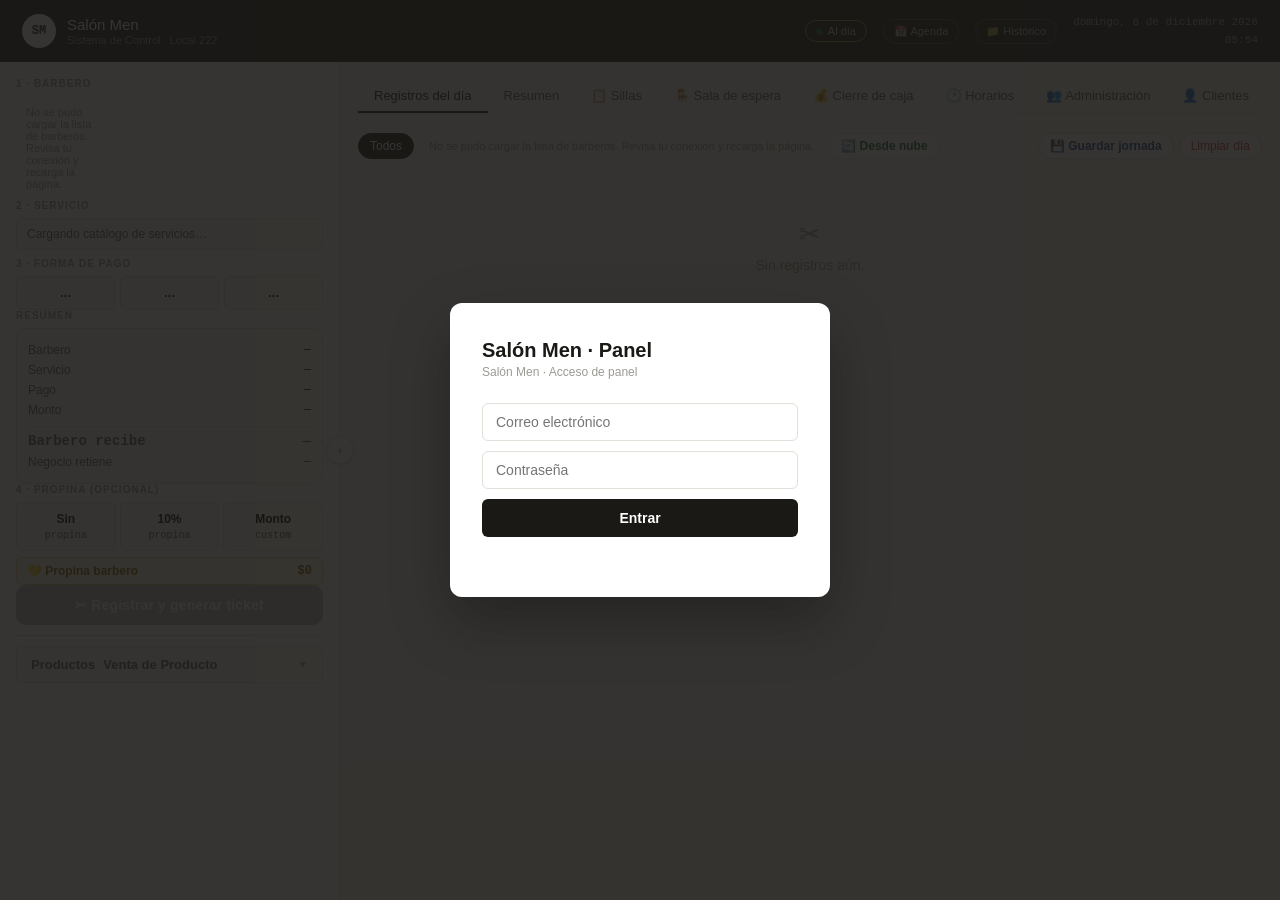
==== commit 677b1236: "fix(panel): send the panel token on the guarded reads /horarios/:fecha (clock-ins), used by the Sill" ====
--- a/index.html
+++ b/index.html
@@ -3150,7 +3150,7 @@
 // ═══ TABS & FILTROS ══════════════════════════════════════
 function cargarPendientes(){
   if(!API_URL) return;
-  fetch(API_URL+'/pendientes')
+  fetch(API_URL+'/pendientes',{headers:getAuthHeaders()})
     .then(function(r){return r.json();})
     .then(function(json){
       var pend = json.pendientes||[];
@@ -3257,7 +3257,7 @@
 }
 
 function verComprobante(regId){
-  fetch(API_URL+'/comprobantes/'+regId)
+  fetch(API_URL+'/comprobantes/'+regId,{headers:getAuthHeaders()})
     .then(function(r){return r.json();})
     .then(function(json){
       if(!json.ok || !json.comprobante){
@@ -3636,7 +3636,7 @@
     var el=document.getElementById('aprobContent');
     if(el) el.innerHTML='<div class="empty"><div class="empty-ico">⟳</div><div>Cargando…</div></div>';
     setTimeout(function(){
-      fetch(API_URL+'/pendientes').then(function(r){return r.json();})
+      fetch(API_URL+'/pendientes',{headers:getAuthHeaders()}).then(function(r){return r.json();})
         .then(function(j){ renderAprobaciones(j.pendientes||[]); })
         .catch(function(){});
     },100);
@@ -4715,6 +4715,9 @@
   renderResumenFinal();
 }
 
+// Propinas cobradas en EFECTIVO del día: el dinero está en el cajón (el barbero se lo lleva al pagarle al final del día).
+// Las propinas por tarjeta o transferencia van a la cuenta / Mercado Pago y no entran al cajón.
+function propinasEfectivo(rs){ var t=0; for(var i=0;i<rs.length;i++){ if(rs[i].pago==='efectivo') t+=(rs[i].propina||0); } return t; }
 function renderResumenFinal(){
   var el=document.getElementById('resumenFinalCaja');
   if(!el)return;
@@ -4743,7 +4746,8 @@
   }
 
   // Caja final
-  var cajaFinal = BASE_CAJA + totEfectivo - totalPagoEfectivo - totalGastos;
+  var propEf = propinasEfectivo(regs);
+  var cajaFinal = BASE_CAJA + totEfectivo + propEf - totalPagoEfectivo - totalGastos;
   var aDepositar = cajaFinal - BASE_MINIMA;  // siempre dejar BASE_MINIMA ($50.000) en caja
   var fecha = new Date().toLocaleDateString(BP_LOCALE);
 
@@ -4773,6 +4777,7 @@
 
     // Detalle de acciones
     +'<div style="display:flex;flex-direction:column;gap:6px">'
+    +(propEf>0?'<div class="caja-row"><span class="caja-lbl">🪙 Propinas en efectivo (suman al cajón)</span><span class="caja-val">+ $'+fmt(propEf)+'</span></div>':'')
     +'<div class="caja-row"><span class="caja-lbl">💵 Total físico en caja</span><span class="caja-val">$'+fmt(cajaFinal)+'</span></div>'
     +'<div class="caja-row"><span class="caja-lbl">📦 Base que queda en caja</span><span class="caja-val" style="color:var(--text2)">$'+fmt(BASE_MINIMA)+'</span></div>'
     +'<div class="caja-row" style="background:var(--ok-soft);border:1.5px solid var(--ok);border-radius:var(--r);padding:8px 10px;margin-top:2px">'
@@ -4806,7 +4811,7 @@
     totalPagoEfectivoW+=liq.efectivo;
   }
 
-  var cajaFinalW = BASE_CAJA + totE - totalPagoEfectivoW - totalGastosW;
+  var cajaFinalW = BASE_CAJA + totE + propinasEfectivo(regs) - totalPagoEfectivoW - totalGastosW;
   var aDepositarW = cajaFinalW - BASE_MINIMA;
 
   var lineas=[];
@@ -4926,7 +4931,7 @@
       +(pend>0?'<div style="display:flex;justify-content:space-between;padding-left:10px"><span>Pendiente:</span><b>$'+fmt(pend)+'</b></div>':'<div style="font-size:9px;padding-left:10px;color:#555">✓ Pagado completo</div>');
   }
 
-  var cajaFinal=BASE_CAJA+totE-totalPagoEfectivo-totalGastosPrint;
+  var cajaFinal=BASE_CAJA+totE+propinasEfectivo(regs)-totalPagoEfectivo-totalGastosPrint;
 
   var h='<center><b>'+escHtml(BP.nombre.toUpperCase())+'</b></center>'
     +'<center>'+escHtml(BP.ticketCorto||BP.direccion||'')+'</center>'
@@ -5120,7 +5125,8 @@
       +'</tr>';
   }
 
-  var cajaFinal = BASE_CAJA+totE-totalPagoEf-totalGastosPrint;
+  var propEfA4 = propinasEfectivo(regs);
+  var cajaFinal = BASE_CAJA+totE+propEfA4-totalPagoEf-totalGastosPrint;
   var negocioTotal = totalFact - totalCorresponde;
   var utilidad = negocioTotal - totalGastosPrint;
 
@@ -5197,6 +5203,7 @@
     +(totE>0?'<tr><td><strong style="color:#1a6b3a">💰 Cobros efectivo ('+cntE+' svc)</strong></td><td style="text-align:right;font-family:monospace;color:#1a6b3a;font-weight:700">+ $'+fmt(totE)+'</td></tr>':'')
     +'<tr><td><strong style="color:#c0392b">💸 Pago barberos en efectivo</strong></td><td style="text-align:right;font-family:monospace;color:#c0392b;font-weight:700">− $'+fmt(totalPagoEf)+'</td></tr>'
     +(totalGastosPrint>0?gastos.map(function(g){return '<tr><td><strong style="color:#c0392b">💸 '+escHtml(g.desc)+'</strong></td><td style="text-align:right;font-family:monospace;color:#c0392b;font-weight:700">− $'+fmt(g.monto)+'</td></tr>';}).join(''):'')
+    +(propEfA4>0?'<tr><td><strong style="color:#1a6b3a">🪙 Propinas en efectivo</strong></td><td style="text-align:right;font-family:monospace;color:#1a6b3a;font-weight:700">+ $'+fmt(propEfA4)+'</td></tr>':'')
     +'<tr style="border-top:2px solid #1a1916"><td style="padding-top:8px;font-weight:700">Saldo físico en caja</td><td style="text-align:right;font-family:monospace;font-weight:700;padding-top:8px;'+(cajaFinal>=BASE_MINIMA?'background:#e8f5e9;color:#1a6b3a':'background:#fde8e8;color:#c0392b')+'">$'+fmt(cajaFinal)+'</td></tr>'
     +'<tr><td style="color:#9c9a93;font-size:9pt">Base que queda en caja (fija)</td><td style="text-align:right;font-family:monospace;color:#9c9a93;font-size:9pt">$'+fmt(BASE_MINIMA)+'</td></tr>'
     +'<tr><td style="font-weight:700;color:'+(cajaFinal-BASE_MINIMA>0?'#1a6b3a':cajaFinal-BASE_MINIMA<0?'#c0392b':'#1a1916')+'">'+(cajaFinal-BASE_MINIMA>0?'Retirar y depositar':cajaFinal-BASE_MINIMA<0?'Reponer en caja':'Caja en equilibrio')+'</td><td style="text-align:right;font-family:monospace;font-weight:700;color:'+(cajaFinal-BASE_MINIMA>0?'#1a6b3a':cajaFinal-BASE_MINIMA<0?'#c0392b':'#1a1916')+'">'+(cajaFinal-BASE_MINIMA<0?'− ':'')+'$'+fmt(Math.abs(cajaFinal-BASE_MINIMA))+'</td></tr>'
@@ -5271,7 +5278,7 @@
   if(!API_URL){ _horCargados=false; _horError='Sin servidor configurado.'; cargarHorarios(); if(callback) callback(); return; }
   var jwt = sessionStorage.getItem('panelJwt');
   var url = jwt ? API_URL+'/api/v2/asistencia/hoy' : API_URL+'/horarios/'+fechaHoy;
-  fetch(url, jwt ? {headers:getAuthHeaders()} : undefined)
+  fetch(url, {headers:getAuthHeaders()})
     .then(function(r){ if(!r.ok) throw new Error('HTTP '+r.status); return r.json(); })
     .then(function(json){
       if(!json.ok) throw new Error(json.detalle||json.error||'error');
@@ -6956,7 +6963,7 @@
   Promise.all([
     fetch(API_URL+'/queue/control',{headers:getAuthHeaders()}).then(function(r){return r.json();}),
     cargarPeriodoApi(fechaHoy,fechaHoy,{registros:true}),
-    fetch(API_URL+'/horarios/'+fechaHoy).then(function(r){return r.json();}).catch(function(){return {ok:false};})
+    fetch(API_URL+'/horarios/'+fechaHoy,{headers:getAuthHeaders()}).then(function(r){return r.json();}).catch(function(){return {ok:false};})
   ]).then(function(res){
     var queue=res[0]; var regRes=res[1]; var horData=res[2];
     if(!regRes.ok){
@@ -6992,7 +6999,7 @@
 
 function _doCheckin(nombre, bid, svc, tel, bebida, bebidaEsOtro){
   fetch(API_URL+'/queue/control/checkin',{
-    method:'POST',headers:{'Content-Type':'application/json'},
+    method:'POST',headers:getJsonAuthHeaders(),
     body:JSON.stringify({client_name:nombre,phone:tel||null,bid:bid,service:svc,bebida:bebida||null,bebida_es_otro:!!bebidaEsOtro})
   }).then(function(r){return r.json();})
     .then(function(j){
@@ -7673,7 +7680,7 @@
 function salaAsignarDePool(queue_id, bid){
   if(!API_URL) return;
   fetch(API_URL+'/queue/control/assign',{
-    method:'POST',headers:{'Content-Type':'application/json'},
+    method:'POST',headers:getJsonAuthHeaders(),
     body:JSON.stringify({queue_id:queue_id,bid:bid})
   }).then(function(r){return r.json();})
     .then(function(j){
@@ -8188,8 +8195,8 @@
   Promise.all([
     fetch(API_URL+'/queue/control',{headers:getAuthHeaders()}).then(function(r){return r.json();}),
     cargarPeriodoApi(fechaHoy,fechaHoy,{registros:true}),
-    fetch(API_URL+'/horarios/'+fechaHoy).then(function(r){return r.json();}).catch(function(){return {ok:false};}),
-    fetch(API_URL+'/appointments/proximity?fecha='+fechaHoy).then(function(r){return r.json();}).catch(function(){return {ok:false};})
+    fetch(API_URL+'/horarios/'+fechaHoy,{headers:getAuthHeaders()}).then(function(r){return r.json();}).catch(function(){return {ok:false};}),
+    fetch(API_URL+'/appointments/proximity?fecha='+fechaHoy,{headers:getAuthHeaders()}).then(function(r){return r.json();}).catch(function(){return {ok:false};})
   ]).then(function(res){
     var queue=res[0]; var regRes=res[1]; var horData=res[2]; var citasRes=res[3];
     if(!queue.ok) throw new Error(queue.error||'Error cola');
@@ -8605,7 +8612,7 @@
     body={client_name:nombre,phone:tel||null};
   }
   fetch(url,{
-    method:'PUT',headers:{'Content-Type':'application/json'},
+    method:'PUT',headers:getJsonAuthHeaders(),
     body:JSON.stringify(body)
   }).then(function(r){return r.json();})
     .then(function(j){
@@ -8626,7 +8633,7 @@
   if(!svc){toast('Elige el servicio');return;}
   var servicioAntes=(_salaEditorData[_editorQueueId]||{}).service;
   fetch(API_URL+'/queue/'+_editorQueueId,{
-    method:'PUT',headers:{'Content-Type':'application/json'},
+    method:'PUT',headers:getJsonAuthHeaders(),
     body:JSON.stringify({service:svc})
   }).then(function(r){return r.json();})
     .then(function(j){
@@ -10079,7 +10086,7 @@
 
 function checkProximidadCitas(){
   if(!API_URL) return;
-  fetch(API_URL+'/appointments/proximity?fecha='+fechaStr(new Date()))
+  fetch(API_URL+'/appointments/proximity?fecha='+fechaStr(new Date()),{headers:getAuthHeaders()})
     .then(function(r){ return r.json(); })
     .then(function(j){
       if(!j || !j.ok || !Array.isArray(j.appointments)) return;
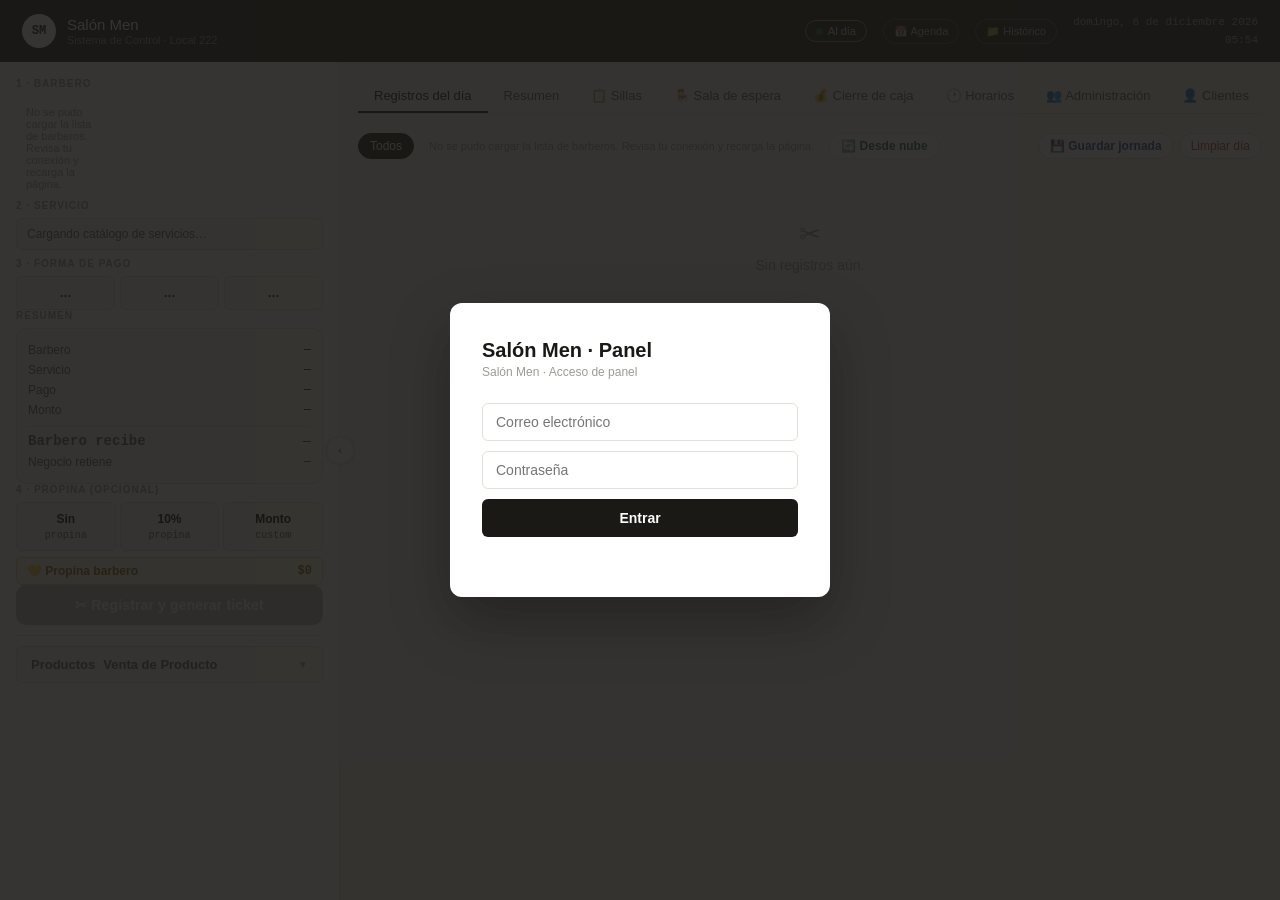
==== commit 4548b226: "Merge pull request #114 from LiveDataCL/feature/kpis-individual-view feat(panel): individual evaluat" ====
--- a/index.html
+++ b/index.html
@@ -352,7 +352,9 @@
   .kpi-alert{background:#fcebeb;border:1px solid #f5c0c0;border-radius:var(--rl);padding:11px 14px;margin-bottom:14px;font-size:13px;color:#791f1f}
   .kpi-alert strong{display:block;margin-bottom:3px}
   .kpi-eval-grid{display:grid;grid-template-columns:repeat(auto-fit,minmax(260px,1fr));gap:12px;margin-bottom:18px}
-  .kpi-eval-card{background:var(--surface);border:1px solid var(--border);border-radius:var(--rl);overflow:hidden}
+  /* position+z-index: at ≤900px the Configuration sidebar (.pl) stacks above the active pane and its Servicio list overlapped these cards
+     (and their "Vista individual" button). Stopgap, scoped to the KPI cards; the structural fix is logged in TECH_DEBT. */
+  .kpi-eval-card{background:var(--surface);border:1px solid var(--border);border-radius:var(--rl);overflow:hidden;position:relative;z-index:1}
   .kpi-eval-head{padding:11px 14px;display:flex;align-items:center;justify-content:space-between;border-bottom:1px solid var(--border)}
   .kpi-eval-name{font-weight:700;font-size:14px}
   .kpi-eval-body{padding:12px 14px}
@@ -1407,6 +1409,7 @@
 <script src="texto-seguro.js"></script>
 <script src="reportes-api.js"></script>
 <script src="conducta-diaria.js"></script>
+<script src="evaluacion-individual.js"></script>
 <script>
 // ═══ DEPLOYMENT CONFIG (config.js): API URL, business name, address, locale, time zone. One file per deployment; nothing of another business is a default in this code.
 var BP = window.BP_CONFIG;
@@ -5278,7 +5281,7 @@
   if(!API_URL){ _horCargados=false; _horError='Sin servidor configurado.'; cargarHorarios(); if(callback) callback(); return; }
   var jwt = sessionStorage.getItem('panelJwt');
   var url = jwt ? API_URL+'/api/v2/asistencia/hoy' : API_URL+'/horarios/'+fechaHoy;
-  fetch(url, {headers:getAuthHeaders()})
+  fetch(url, jwt ? {headers:getAuthHeaders()} : undefined)
     .then(function(r){ if(!r.ok) throw new Error('HTTP '+r.status); return r.json(); })
     .then(function(json){
       if(!json.ok) throw new Error(json.detalle||json.error||'error');
@@ -6963,7 +6966,7 @@
   Promise.all([
     fetch(API_URL+'/queue/control',{headers:getAuthHeaders()}).then(function(r){return r.json();}),
     cargarPeriodoApi(fechaHoy,fechaHoy,{registros:true}),
-    fetch(API_URL+'/horarios/'+fechaHoy,{headers:getAuthHeaders()}).then(function(r){return r.json();}).catch(function(){return {ok:false};})
+    fetch(API_URL+'/horarios/'+fechaHoy).then(function(r){return r.json();}).catch(function(){return {ok:false};})
   ]).then(function(res){
     var queue=res[0]; var regRes=res[1]; var horData=res[2];
     if(!regRes.ok){
@@ -8195,7 +8198,7 @@
   Promise.all([
     fetch(API_URL+'/queue/control',{headers:getAuthHeaders()}).then(function(r){return r.json();}),
     cargarPeriodoApi(fechaHoy,fechaHoy,{registros:true}),
-    fetch(API_URL+'/horarios/'+fechaHoy,{headers:getAuthHeaders()}).then(function(r){return r.json();}).catch(function(){return {ok:false};}),
+    fetch(API_URL+'/horarios/'+fechaHoy).then(function(r){return r.json();}).catch(function(){return {ok:false};}),
     fetch(API_URL+'/appointments/proximity?fecha='+fechaHoy,{headers:getAuthHeaders()}).then(function(r){return r.json();}).catch(function(){return {ok:false};})
   ]).then(function(res){
     var queue=res[0]; var regRes=res[1]; var horData=res[2]; var citasRes=res[3];
